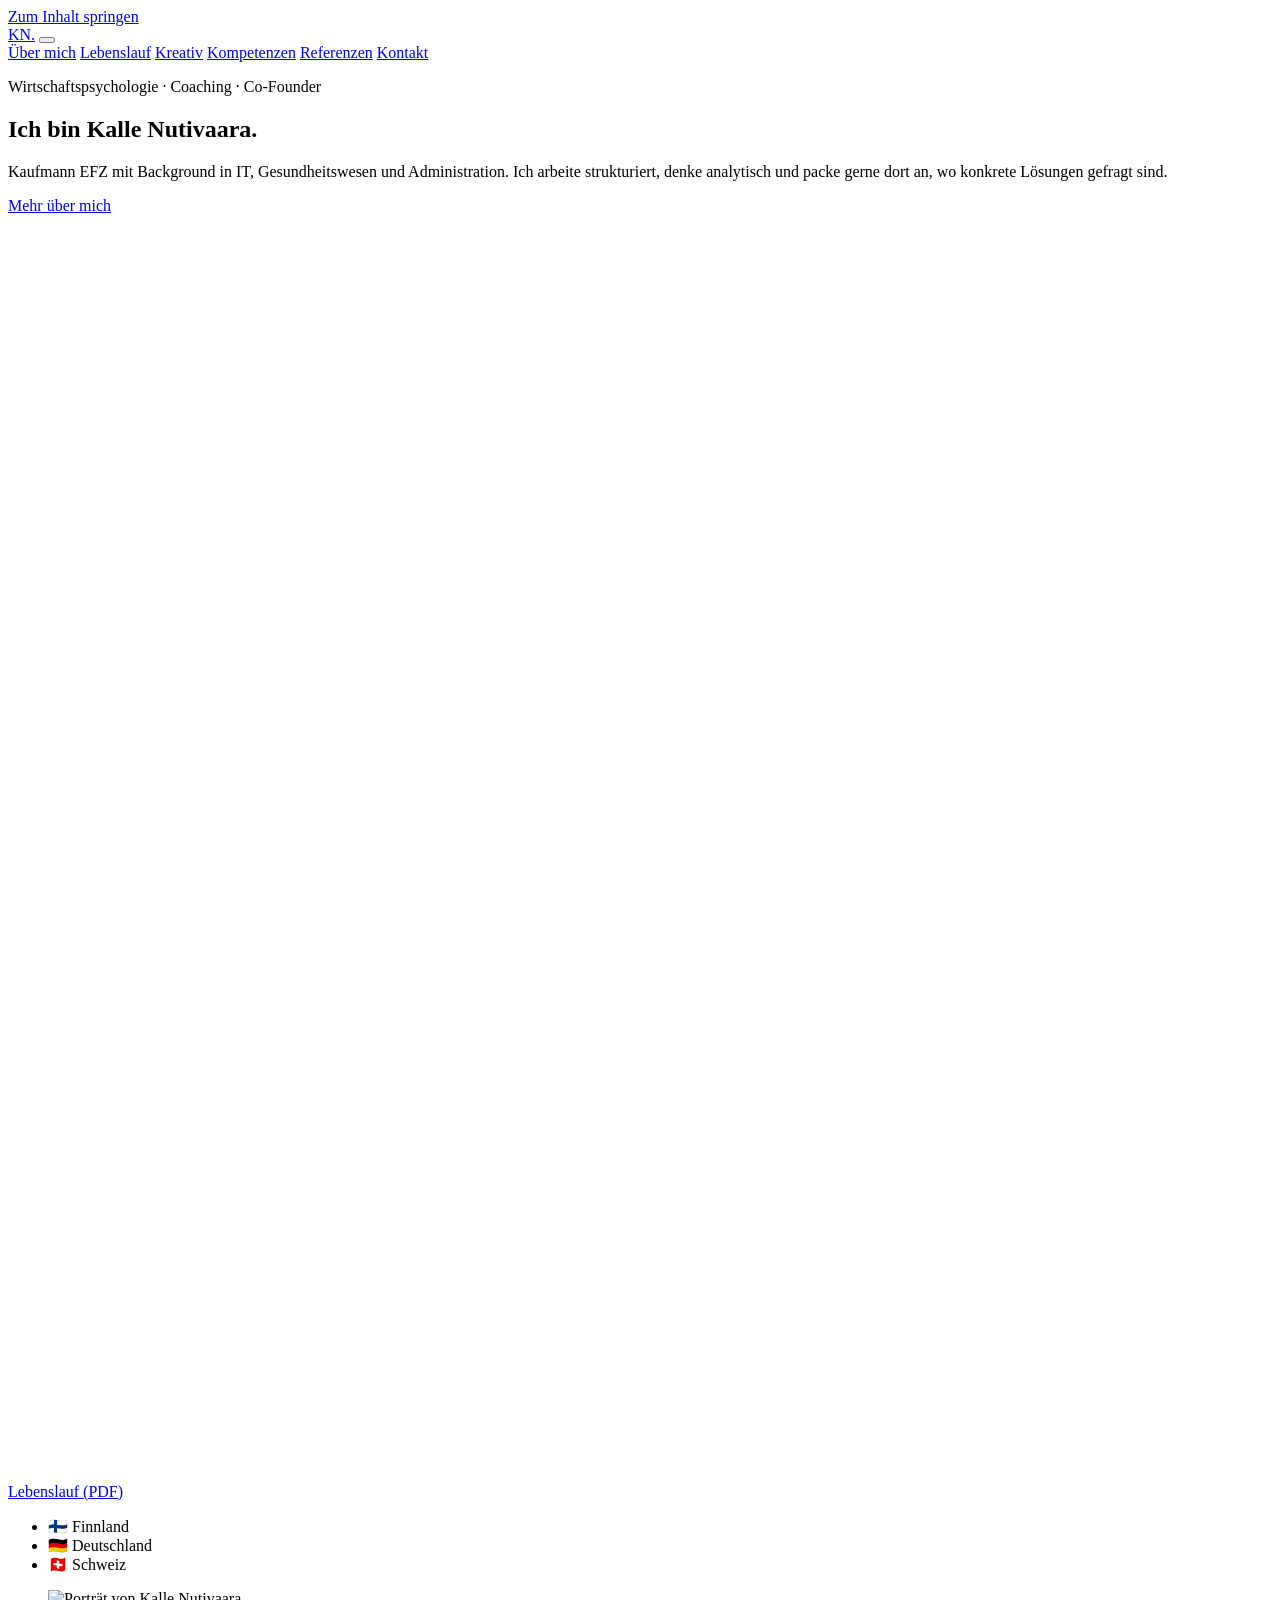
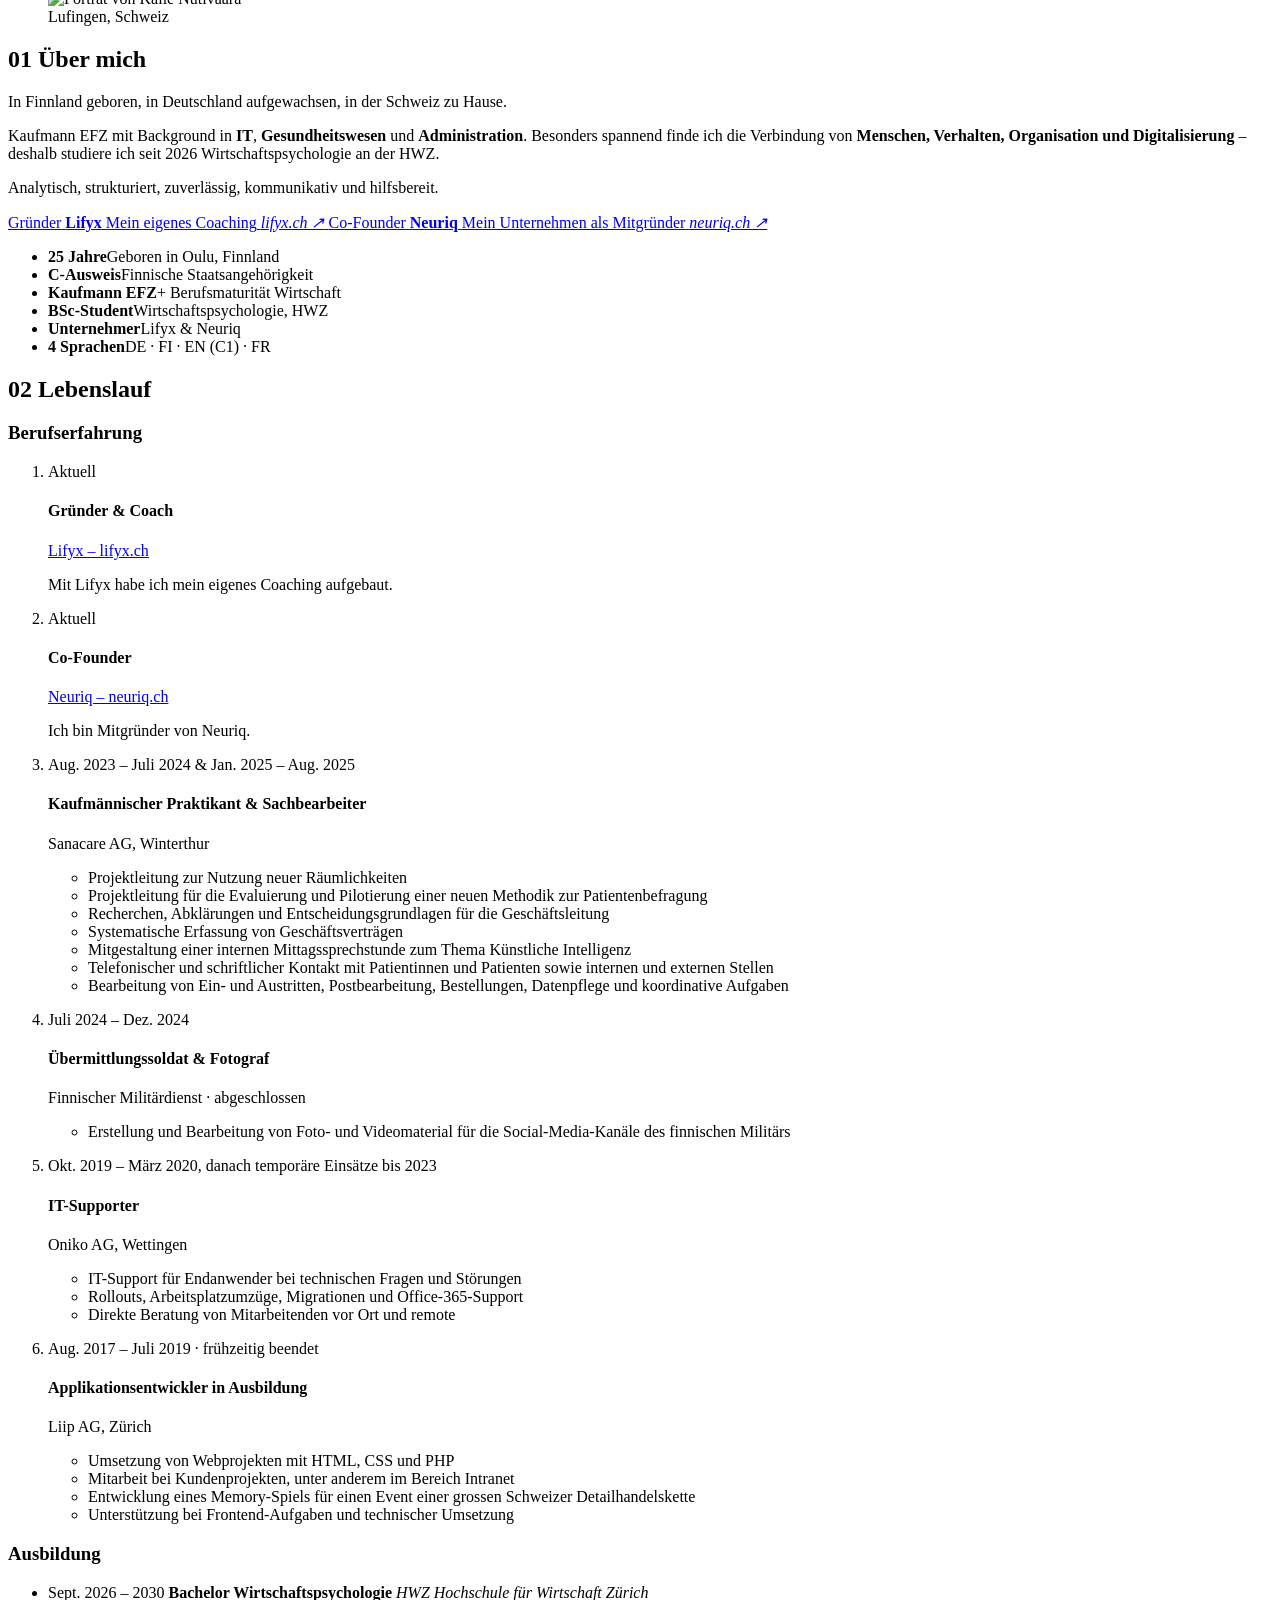
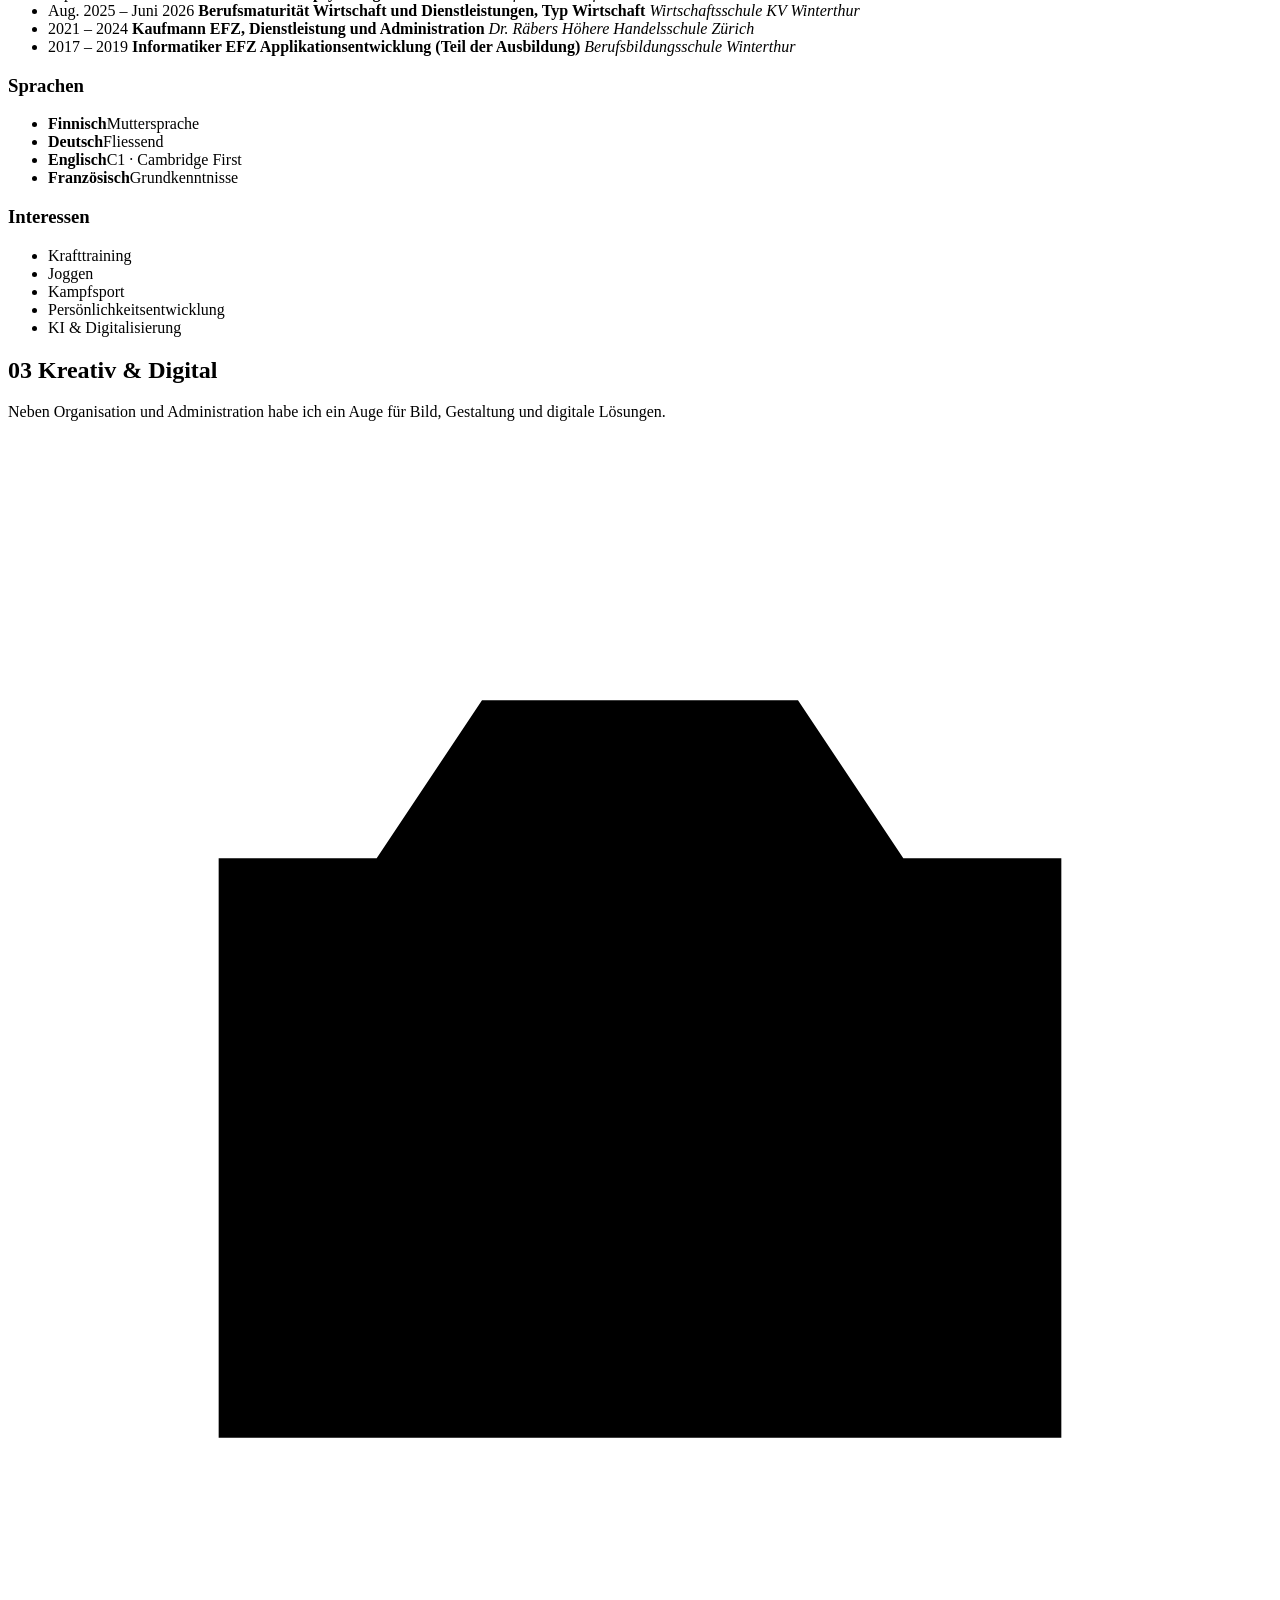
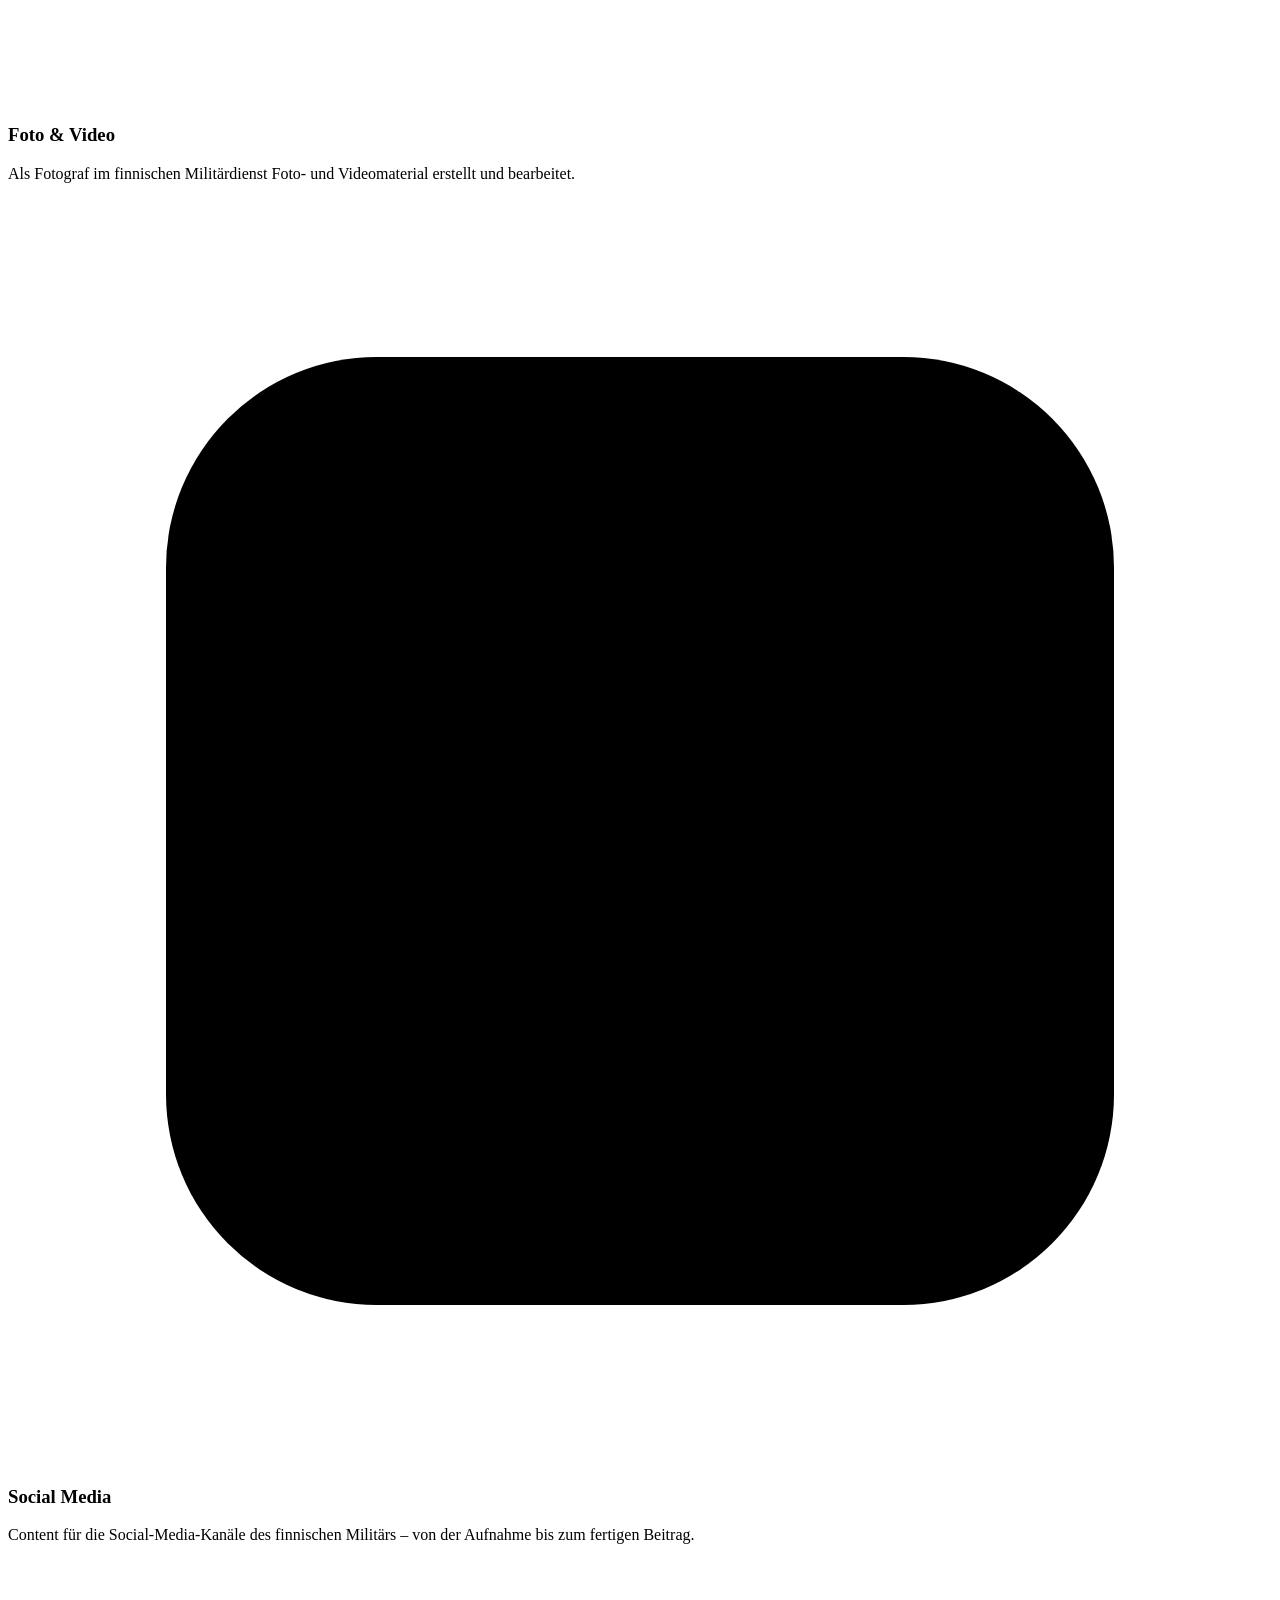
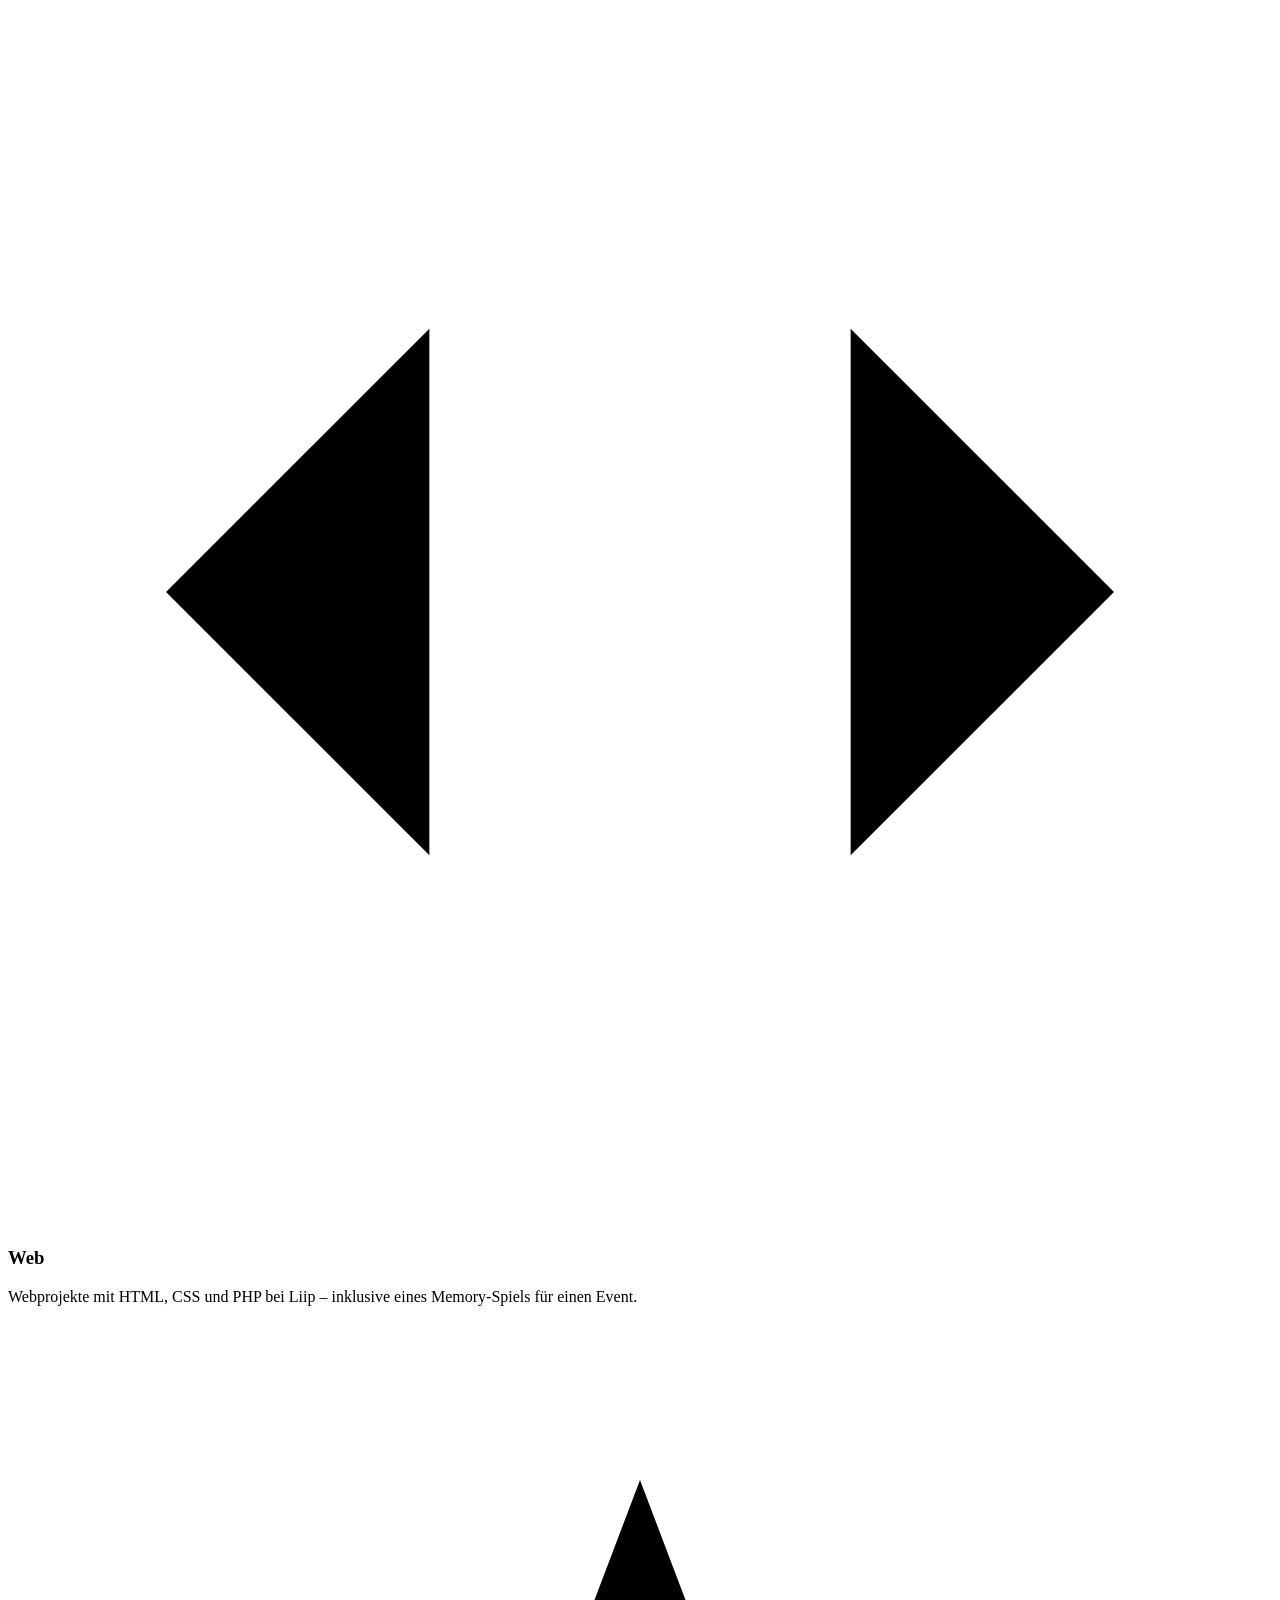
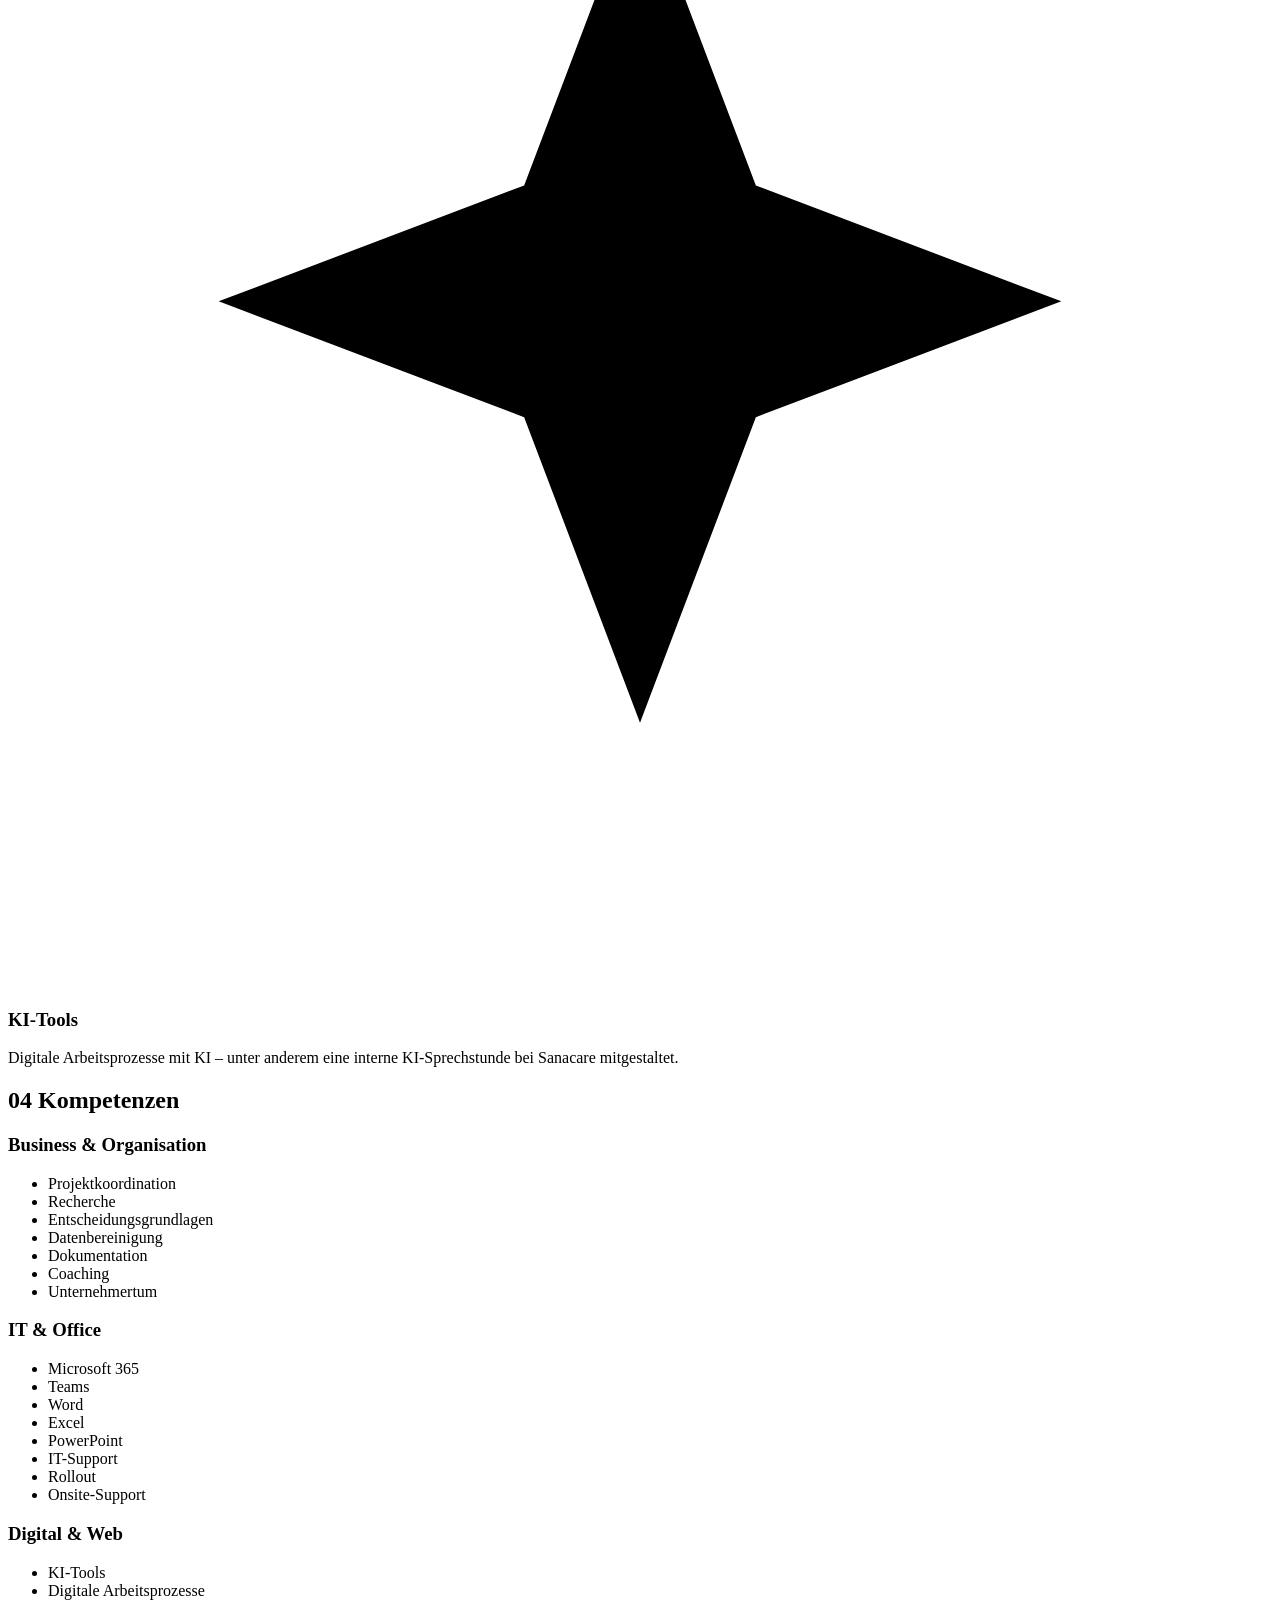
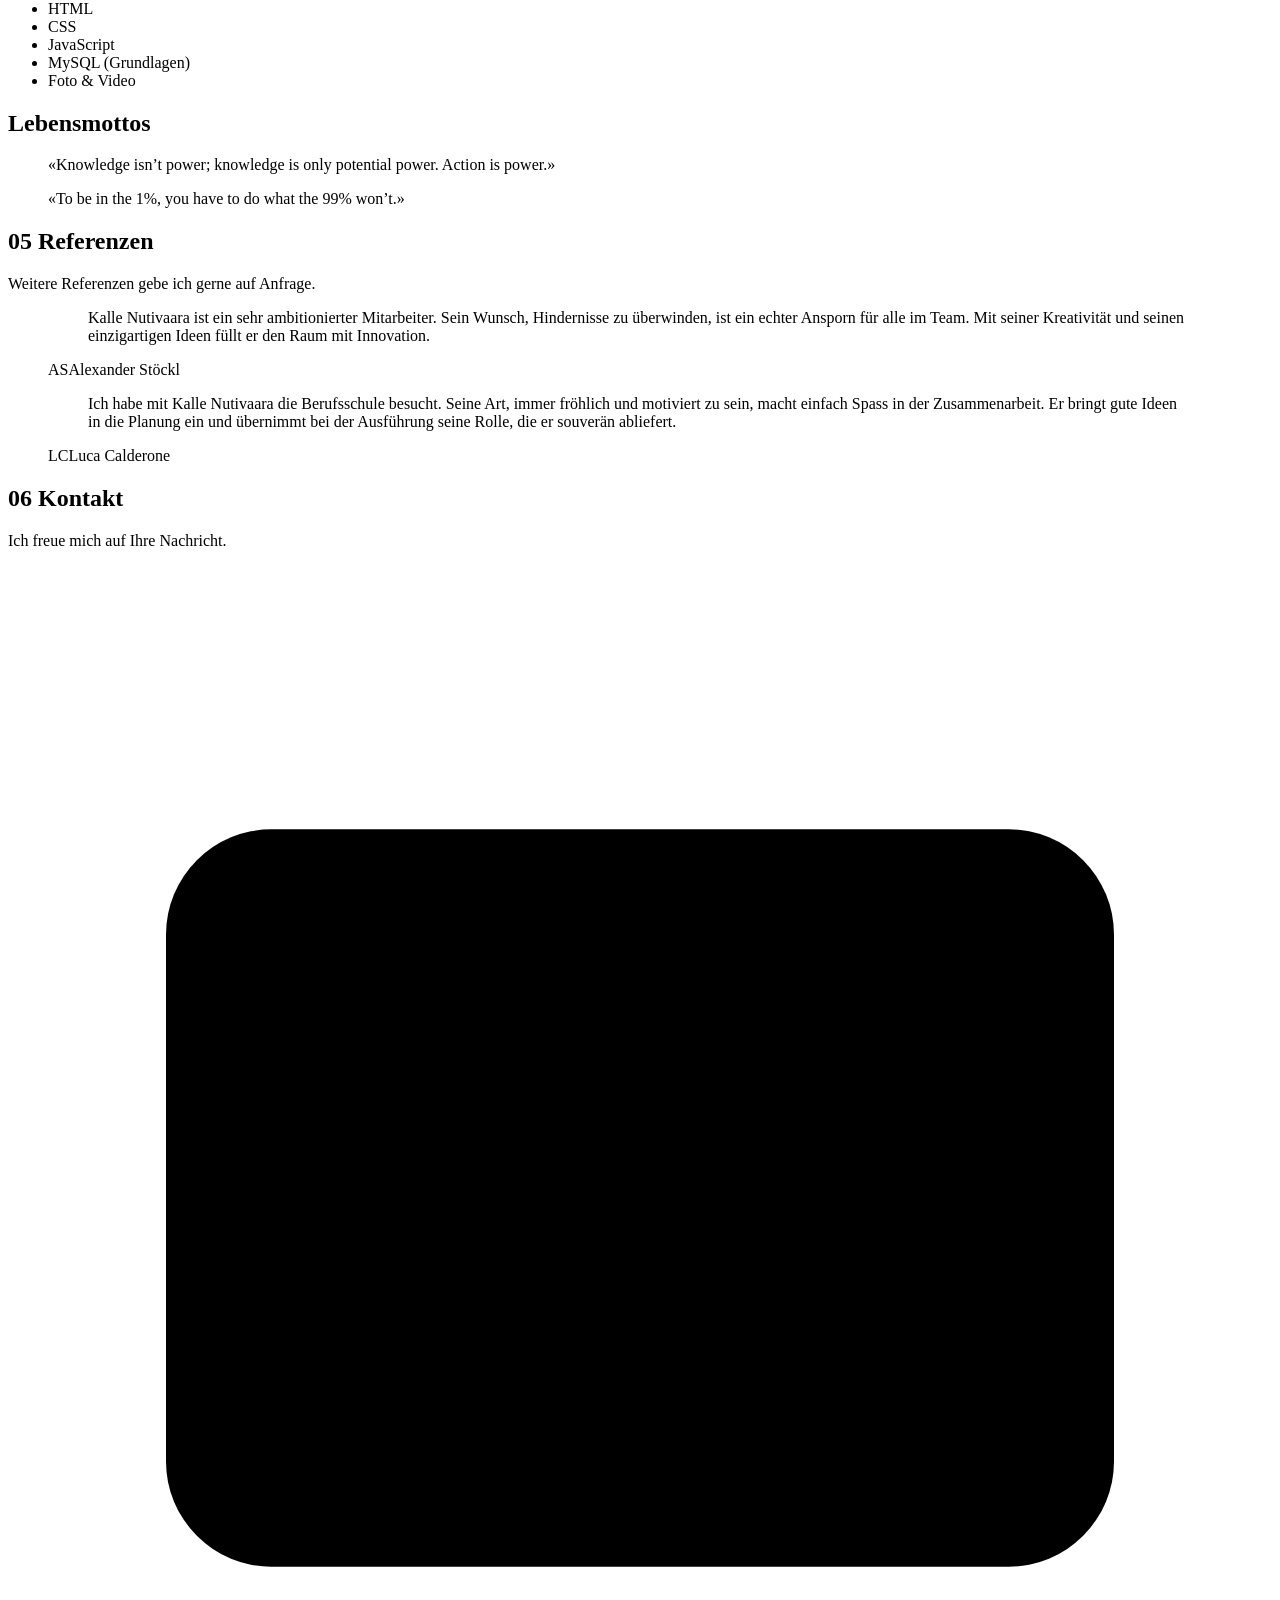
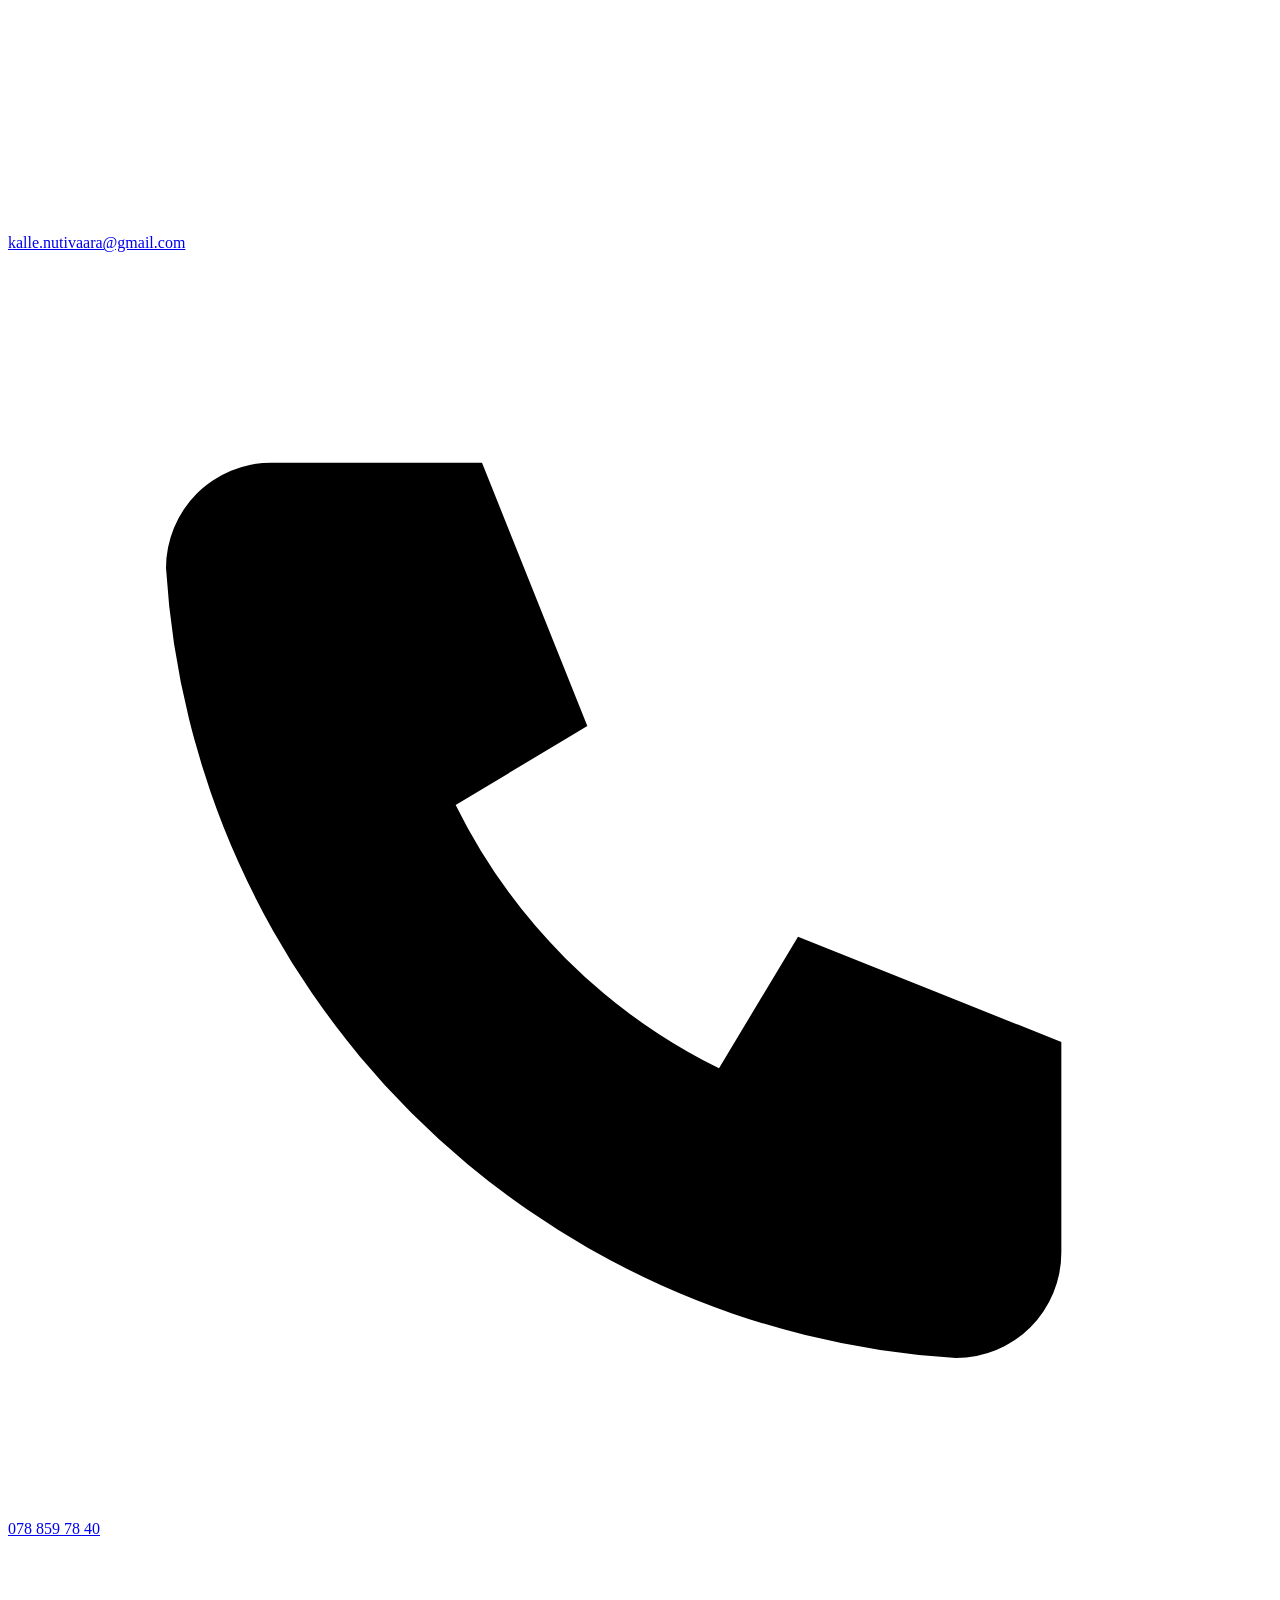
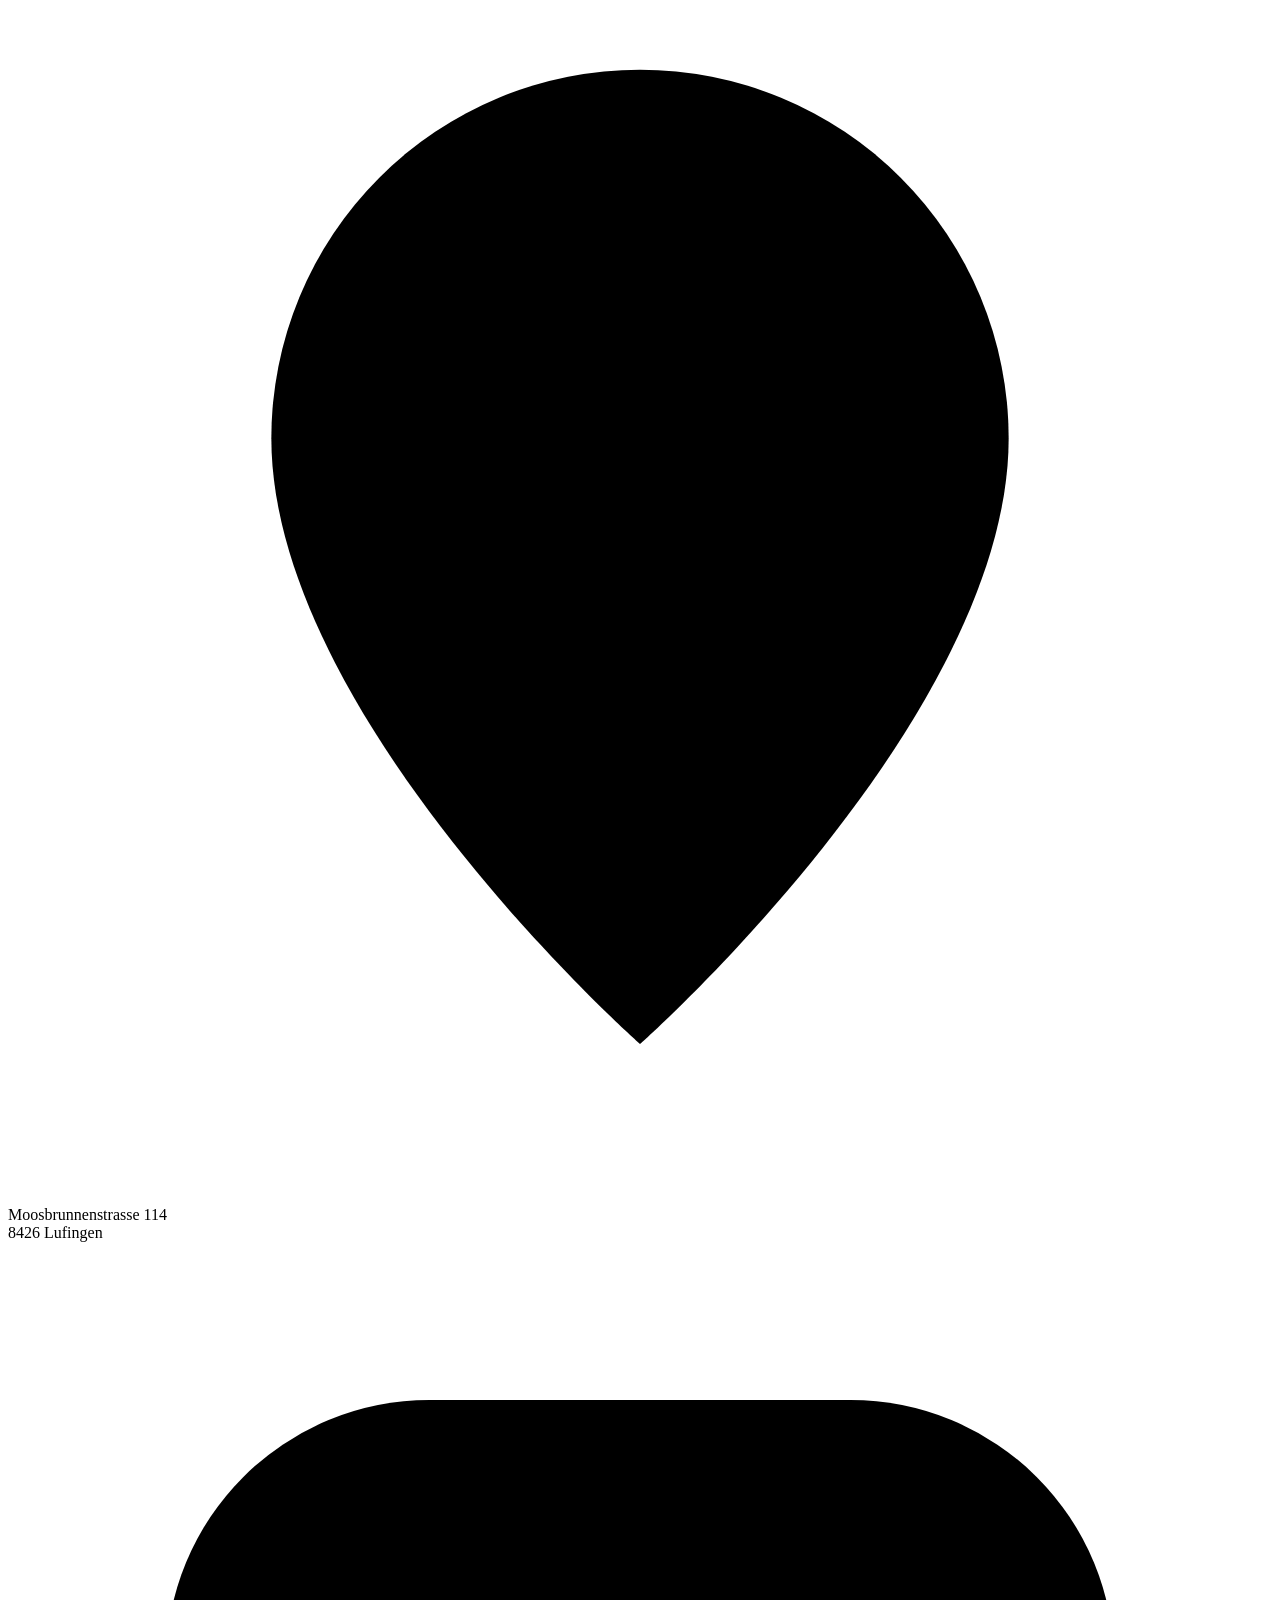
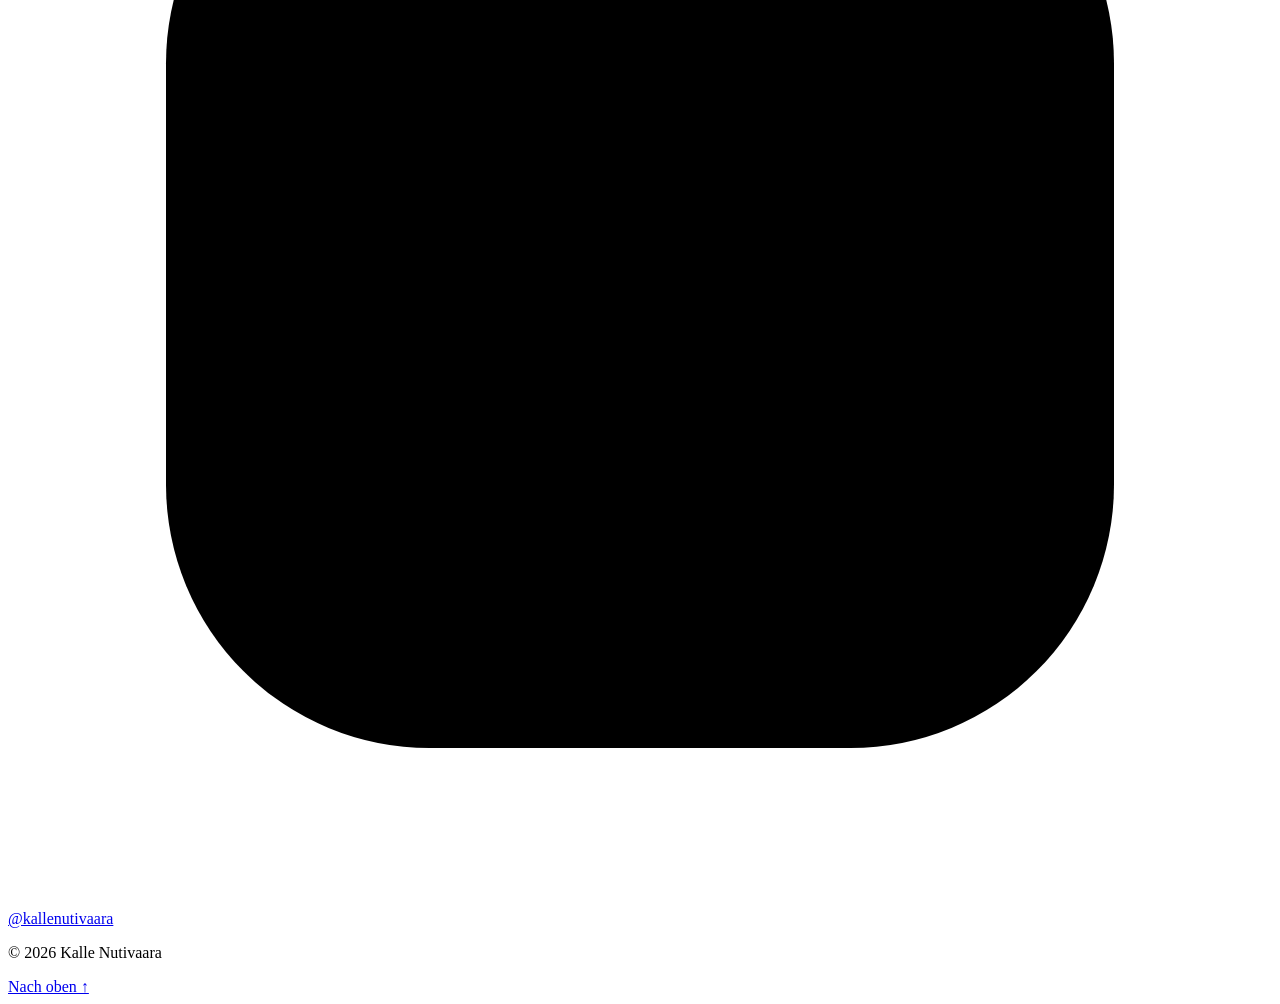
==== _source/index.html @ 9773d74b "Update content from current CV - Short profile, Sanacare/Oniko/Liip/military entries with dates and " ====
<!DOCTYPE html>
<html lang="de-CH">
<head>
  <meta charset="utf-8">
  <meta name="viewport" content="width=device-width, initial-scale=1">
  <title>Kalle Nutivaara – Lebenslauf</title>
  <meta name="description" content="Kalle Nutivaara – Kaufmann EFZ mit Background in IT, Gesundheitswesen und Administration. Student Wirtschaftspsychologie (HWZ), Gründer von Lifyx Coaching, Co-Founder von Neuriq.">
  <meta name="author" content="Kalle Nutivaara">
  <meta name="robots" content="noindex, nofollow">
  <meta property="og:title" content="Kalle Nutivaara">
  <meta property="og:description" content="Wirtschaftspsychologie-Student, Coach bei Lifyx, Co-Founder von Neuriq – mein Online-Lebenslauf.">
  <meta property="og:image" content="images/kalle-og.jpg">
  <meta name="theme-color" content="#0e3b5c">
  <link rel="icon" href="favicon.png">
  <link rel="preconnect" href="https://fonts.googleapis.com">
  <link rel="preconnect" href="https://fonts.gstatic.com" crossorigin>
  <link href="https://fonts.googleapis.com/css2?family=Manrope:wght@400;500;600;700;800&display=swap" rel="stylesheet">
  <link rel="stylesheet" href="css/style.css">
</head>
<body>
  <a class="skip" href="#main">Zum Inhalt springen</a>

  <header class="nav" id="top">
    <div class="nav__inner">
      <a class="brand" href="#top" aria-label="Zum Seitenanfang">KN<span>.</span></a>
      <button class="nav__toggle" aria-expanded="false" aria-controls="menu" aria-label="Menü öffnen">
        <span></span><span></span>
      </button>
      <nav id="menu" class="nav__menu" aria-label="Hauptnavigation">
        <a href="#about">Über mich</a>
        <a href="#resume">Lebenslauf</a>
        <a href="#creative">Kreativ</a>
        <a href="#skills">Kompetenzen</a>
        <a href="#references">Referenzen</a>
        <a class="nav__cta" href="#contact">Kontakt</a>
      </nav>
    </div>
  </header>

  <main id="main">
    <!-- Hero -->
    <section class="hero">
      <div class="container hero__grid">
        <div class="hero__text reveal">
          <p class="eyebrow">Wirtschaftspsychologie · Coaching · Co-Founder</p>
          <h1>Ich bin <span class="accent">Kalle Nutivaara.</span></h1>
          <p class="lead">Kaufmann EFZ mit Background in IT, Gesundheitswesen und Administration. Ich arbeite strukturiert, denke analytisch und packe gerne dort an, wo konkrete Lösungen gefragt sind.</p>
          <div class="hero__actions">
            <a class="btn btn--primary" href="#about">Mehr über mich</a>
            <a class="btn btn--ghost" href="#" data-cv>
              <svg aria-hidden="true" viewBox="0 0 24 24"><path d="M12 3v12m0 0-5-5m5 5 5-5M5 21h14"/></svg>
              Lebenslauf (PDF)
            </a>
          </div>
          <ul class="flags" aria-label="Herkunft">
            <li><span>🇫🇮</span> Finnland</li>
            <li><span>🇩🇪</span> Deutschland</li>
            <li><span>🇨🇭</span> Schweiz</li>
          </ul>
        </div>
        <figure class="hero__photo reveal">
          <img src="images/kalle.webp" width="640" height="800" alt="Porträt von Kalle Nutivaara">
          <figcaption>Lufingen, Schweiz</figcaption>
        </figure>
      </div>
    </section>

    <!-- About -->
    <section class="section" id="about">
      <div class="container about">
        <div class="reveal">
          <h2 class="section__title"><span>01</span> Über mich</h2>
          <p class="about__quote">In Finnland geboren, in Deutschland aufgewachsen, in der Schweiz zu Hause.</p>
          <p>Kaufmann EFZ mit Background in <strong>IT</strong>, <strong>Gesundheitswesen</strong> und <strong>Administration</strong>. Besonders spannend finde ich die Verbindung von <strong>Menschen, Verhalten, Organisation und Digitalisierung</strong> – deshalb studiere ich seit 2026 Wirtschaftspsychologie an der HWZ.</p>
          <p>Analytisch, strukturiert, zuverlässig, kommunikativ und hilfsbereit.</p>
          <div class="ventures">
            <a class="venture" href="https://lifyx.ch" target="_blank" rel="noopener">
              <span class="venture__role">Gründer</span>
              <strong>Lifyx</strong>
              <span>Mein eigenes Coaching</span>
              <em>lifyx.ch ↗</em>
            </a>
            <a class="venture" href="https://neuriq.ch" target="_blank" rel="noopener">
              <span class="venture__role">Co-Founder</span>
              <strong>Neuriq</strong>
              <span>Mein Unternehmen als Mitgründer</span>
              <em>neuriq.ch ↗</em>
            </a>
          </div>
        </div>
        <ul class="facts reveal">
          <li><strong><span data-age>25</span> Jahre</strong><span>Geboren in Oulu, Finnland</span></li>
          <li><strong>C-Ausweis</strong><span>Finnische Staatsangehörigkeit</span></li>
          <li><strong>Kaufmann EFZ</strong><span>+ Berufsmaturität Wirtschaft</span></li>
          <li><strong>BSc-Student</strong><span>Wirtschaftspsychologie, HWZ</span></li>
          <li><strong>Unternehmer</strong><span>Lifyx &amp; Neuriq</span></li>
          <li><strong>4 Sprachen</strong><span>DE · FI · EN (C1) · FR</span></li>
        </ul>
      </div>
    </section>

    <!-- Resume -->
    <section class="section section--alt" id="resume">
      <div class="container">
        <h2 class="section__title reveal"><span>02</span> Lebenslauf</h2>

        <div class="resume">
          <div>
            <h3 class="sub">Berufserfahrung</h3>
            <ol class="timeline">
              <li class="reveal">
                <span class="tag tag--now">Aktuell</span>
                <h4>Gründer &amp; Coach</h4>
                <p class="meta"><a href="https://lifyx.ch" target="_blank" rel="noopener">Lifyx – lifyx.ch</a></p>
                <p>Mit Lifyx habe ich mein eigenes Coaching aufgebaut.</p>
              </li>
              <li class="reveal">
                <span class="tag tag--now">Aktuell</span>
                <h4>Co-Founder</h4>
                <p class="meta"><a href="https://neuriq.ch" target="_blank" rel="noopener">Neuriq – neuriq.ch</a></p>
                <p>Ich bin Mitgründer von Neuriq.</p>
              </li>
              <li class="reveal">
                <p class="date">Aug. 2023 – Juli 2024 &amp; Jan. 2025 – Aug. 2025</p>
                <h4>Kaufmännischer Praktikant &amp; Sachbearbeiter</h4>
                <p class="meta">Sanacare AG, Winterthur</p>
                <ul class="bullets">
                  <li>Projektleitung zur Nutzung neuer Räumlichkeiten</li>
                  <li>Projektleitung für die Evaluierung und Pilotierung einer neuen Methodik zur Patientenbefragung</li>
                  <li>Recherchen, Abklärungen und Entscheidungsgrundlagen für die Geschäftsleitung</li>
                  <li>Systematische Erfassung von Geschäftsverträgen</li>
                  <li>Mitgestaltung einer internen Mittagssprechstunde zum Thema Künstliche Intelligenz</li>
                  <li>Telefonischer und schriftlicher Kontakt mit Patientinnen und Patienten sowie internen und externen Stellen</li>
                  <li>Bearbeitung von Ein- und Austritten, Postbearbeitung, Bestellungen, Datenpflege und koordinative Aufgaben</li>
                </ul>
              </li>
              <li class="reveal">
                <p class="date">Juli 2024 – Dez. 2024</p>
                <h4>Übermittlungssoldat &amp; Fotograf</h4>
                <p class="meta">Finnischer Militärdienst · abgeschlossen</p>
                <ul class="bullets">
                  <li>Erstellung und Bearbeitung von Foto- und Videomaterial für die Social-Media-Kanäle des finnischen Militärs</li>
                </ul>
              </li>
              <li class="reveal">
                <p class="date">Okt. 2019 – März 2020, danach temporäre Einsätze bis 2023</p>
                <h4>IT-Supporter</h4>
                <p class="meta">Oniko AG, Wettingen</p>
                <ul class="bullets">
                  <li>IT-Support für Endanwender bei technischen Fragen und Störungen</li>
                  <li>Rollouts, Arbeitsplatzumzüge, Migrationen und Office-365-Support</li>
                  <li>Direkte Beratung von Mitarbeitenden vor Ort und remote</li>
                </ul>
              </li>
              <li class="reveal">
                <p class="date">Aug. 2017 – Juli 2019 · frühzeitig beendet</p>
                <h4>Applikationsentwickler in Ausbildung</h4>
                <p class="meta">Liip AG, Zürich</p>
                <ul class="bullets">
                  <li>Umsetzung von Webprojekten mit HTML, CSS und PHP</li>
                  <li>Mitarbeit bei Kundenprojekten, unter anderem im Bereich Intranet</li>
                  <li>Entwicklung eines Memory-Spiels für einen Event einer grossen Schweizer Detailhandelskette</li>
                  <li>Unterstützung bei Frontend-Aufgaben und technischer Umsetzung</li>
                </ul>
              </li>
            </ol>
          </div>

          <div>
            <h3 class="sub">Ausbildung</h3>
            <ul class="edu reveal">
              <li class="edu--now">
                <span>Sept. 2026 – 2030</span>
                <strong>Bachelor Wirtschaftspsychologie</strong>
                <em>HWZ Hochschule für Wirtschaft Zürich</em>
              </li>
              <li>
                <span>Aug. 2025 – Juni 2026</span>
                <strong>Berufsmaturität Wirtschaft und Dienstleistungen, Typ Wirtschaft</strong>
                <em>Wirtschaftsschule KV Winterthur</em>
              </li>
              <li>
                <span>2021 – 2024</span>
                <strong>Kaufmann EFZ, Dienstleistung und Administration</strong>
                <em>Dr. Räbers Höhere Handelsschule Zürich</em>
              </li>
              <li>
                <span>2017 – 2019</span>
                <strong>Informatiker EFZ Applikationsentwicklung (Teil der Ausbildung)</strong>
                <em>Berufsbildungsschule Winterthur</em>
              </li>
            </ul>

            <h3 class="sub">Sprachen</h3>
            <ul class="langs reveal">
              <li><strong>Finnisch</strong><span>Muttersprache</span><i style="--lvl:100%"></i></li>
              <li><strong>Deutsch</strong><span>Fliessend</span><i style="--lvl:100%"></i></li>
              <li><strong>Englisch</strong><span>C1 · Cambridge First</span><i style="--lvl:85%"></i></li>
              <li><strong>Französisch</strong><span>Grundkenntnisse</span><i style="--lvl:35%"></i></li>
            </ul>

            <h3 class="sub">Interessen</h3>
            <ul class="chips reveal">
              <li>Krafttraining</li><li>Joggen</li><li>Kampfsport</li><li>Persönlichkeitsentwicklung</li><li>KI &amp; Digitalisierung</li>
            </ul>
          </div>
        </div>
      </div>
    </section>

    <!-- Creative / Digital -->
    <section class="section section--dark" id="creative">
      <div class="container">
        <h2 class="section__title reveal"><span>03</span> Kreativ &amp; Digital</h2>
        <p class="section__intro reveal">Neben Organisation und Administration habe ich ein Auge für Bild, Gestaltung und digitale Lösungen.</p>
        <div class="creative">
          <article class="tile reveal">
            <svg aria-hidden="true" viewBox="0 0 24 24"><path d="M4 8h3l2-3h6l2 3h3v11H4z"/><circle cx="12" cy="13" r="3.5"/></svg>
            <h3>Foto &amp; Video</h3>
            <p>Als Fotograf im finnischen Militärdienst Foto- und Videomaterial erstellt und bearbeitet.</p>
          </article>
          <article class="tile reveal">
            <svg aria-hidden="true" viewBox="0 0 24 24"><rect x="3" y="3" width="18" height="18" rx="4"/><circle cx="12" cy="12" r="4"/><circle cx="17.5" cy="6.5" r="1"/></svg>
            <h3>Social Media</h3>
            <p>Content für die Social-Media-Kanäle des finnischen Militärs – von der Aufnahme bis zum fertigen Beitrag.</p>
          </article>
          <article class="tile reveal">
            <svg aria-hidden="true" viewBox="0 0 24 24"><path d="m8 7-5 5 5 5M16 7l5 5-5 5M13.5 4l-3 16"/></svg>
            <h3>Web</h3>
            <p>Webprojekte mit HTML, CSS und PHP bei Liip – inklusive eines Memory-Spiels für einen Event.</p>
          </article>
          <article class="tile reveal">
            <svg aria-hidden="true" viewBox="0 0 24 24"><path d="M12 3l2.2 5.8L20 11l-5.8 2.2L12 19l-2.2-5.8L4 11l5.8-2.2z"/></svg>
            <h3>KI-Tools</h3>
            <p>Digitale Arbeitsprozesse mit KI – unter anderem eine interne KI-Sprechstunde bei Sanacare mitgestaltet.</p>
          </article>
        </div>
      </div>
    </section>

    <!-- Skills -->
    <section class="section" id="skills">
      <div class="container">
        <h2 class="section__title reveal"><span>04</span> Kompetenzen</h2>
        <div class="skillgroups">
          <div class="reveal">
            <h3 class="sub">Business &amp; Organisation</h3>
            <ul class="chips"><li>Projektkoordination</li><li>Recherche</li><li>Entscheidungsgrundlagen</li><li>Datenbereinigung</li><li>Dokumentation</li><li>Coaching</li><li>Unternehmertum</li></ul>
          </div>
          <div class="reveal">
            <h3 class="sub">IT &amp; Office</h3>
            <ul class="chips"><li>Microsoft 365</li><li>Teams</li><li>Word</li><li>Excel</li><li>PowerPoint</li><li>IT-Support</li><li>Rollout</li><li>Onsite-Support</li></ul>
          </div>
          <div class="reveal">
            <h3 class="sub">Digital &amp; Web</h3>
            <ul class="chips"><li>KI-Tools</li><li>Digitale Arbeitsprozesse</li><li>HTML</li><li>CSS</li><li>JavaScript</li><li>MySQL (Grundlagen)</li><li>Foto &amp; Video</li></ul>
          </div>
        </div>
      </div>
    </section>

    <!-- Mottos -->
    <section class="mottos">
      <div class="container">
        <h2 class="visually-hidden">Lebensmottos</h2>
        <blockquote class="reveal">«Knowledge isn’t power; knowledge is only potential power. Action is power.»</blockquote>
        <blockquote class="reveal">«To be in the 1%, you have to do what the 99% won’t.»</blockquote>
      </div>
    </section>

    <!-- References -->
    <section class="section section--alt" id="references">
      <div class="container">
        <h2 class="section__title reveal"><span>05</span> Referenzen</h2>
        <p class="section__intro reveal">Weitere Referenzen gebe ich gerne auf Anfrage.</p>
        <div class="refs">
          <figure class="ref reveal">
            <blockquote>Kalle Nutivaara ist ein sehr ambitionierter Mitarbeiter. Sein Wunsch, Hindernisse zu überwinden, ist ein echter Ansporn für alle im Team. Mit seiner Kreativität und seinen einzigartigen Ideen füllt er den Raum mit Innovation.</blockquote>
            <figcaption><span class="avatar">AS</span>Alexander Stöckl</figcaption>
          </figure>
          <figure class="ref reveal">
            <blockquote>Ich habe mit Kalle Nutivaara die Berufsschule besucht. Seine Art, immer fröhlich und motiviert zu sein, macht einfach Spass in der Zusammenarbeit. Er bringt gute Ideen in die Planung ein und übernimmt bei der Ausführung seine Rolle, die er souverän abliefert.</blockquote>
            <figcaption><span class="avatar">LC</span>Luca Calderone</figcaption>
          </figure>
        </div>
      </div>
    </section>

    <!-- Contact -->
    <section class="section contact" id="contact">
      <div class="container contact__inner reveal">
        <h2 class="section__title"><span>06</span> Kontakt</h2>
        <p class="lead">Ich freue mich auf Ihre Nachricht.</p>
        <div class="contact__grid">
          <a class="contact__item" href="mailto:kalle.nutivaara@gmail.com">
            <svg aria-hidden="true" viewBox="0 0 24 24"><rect x="3" y="5" width="18" height="14" rx="2"/><path d="m3 7 9 6 9-6"/></svg>
            <span>kalle.nutivaara@gmail.com</span>
          </a>
          <a class="contact__item" href="tel:+41788597840">
            <svg aria-hidden="true" viewBox="0 0 24 24"><path d="M5 4h4l2 5-2.5 1.5a11 11 0 0 0 5 5L15 13l5 2v4a2 2 0 0 1-2 2A16 16 0 0 1 3 6a2 2 0 0 1 2-2"/></svg>
            <span>078 859 78 40</span>
          </a>
          <div class="contact__item">
            <svg aria-hidden="true" viewBox="0 0 24 24"><path d="M12 21s-7-6.2-7-11.5a7 7 0 0 1 14 0C19 14.8 12 21 12 21z"/><circle cx="12" cy="9.5" r="2.5"/></svg>
            <span>Moosbrunnenstrasse 114<br>8426 Lufingen</span>
          </div>
          <a class="contact__item" href="https://www.instagram.com/kallenutivaara/" target="_blank" rel="noopener">
            <svg aria-hidden="true" viewBox="0 0 24 24"><rect x="3" y="3" width="18" height="18" rx="5"/><circle cx="12" cy="12" r="4"/><circle cx="17.5" cy="6.5" r="1"/></svg>
            <span>@kallenutivaara</span>
          </a>
        </div>
      </div>
    </section>
  </main>

  <footer class="footer">
    <div class="container footer__inner">
      <p>© <span id="year">2026</span> Kalle Nutivaara</p>
      <a href="#top">Nach oben ↑</a>
    </div>
  </footer>

  <script src="js/main.js"></script>
</body>
</html>
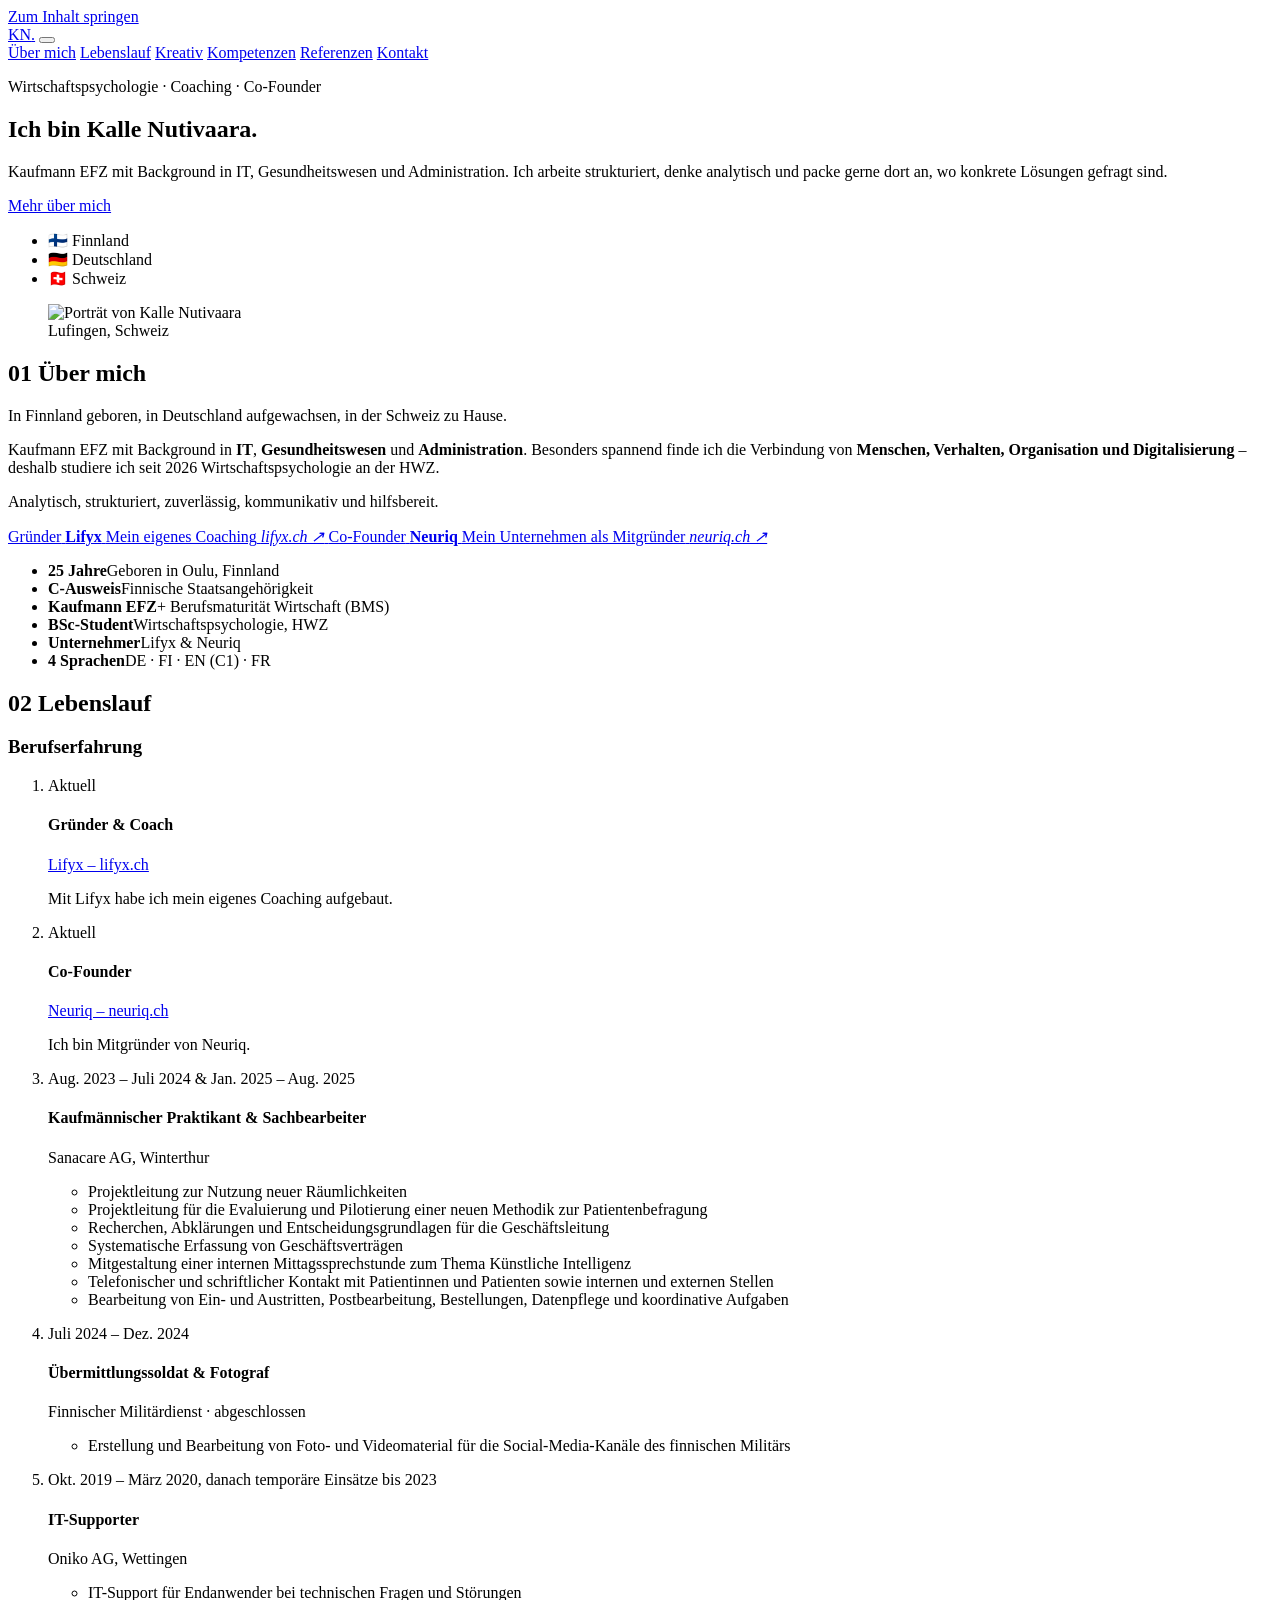
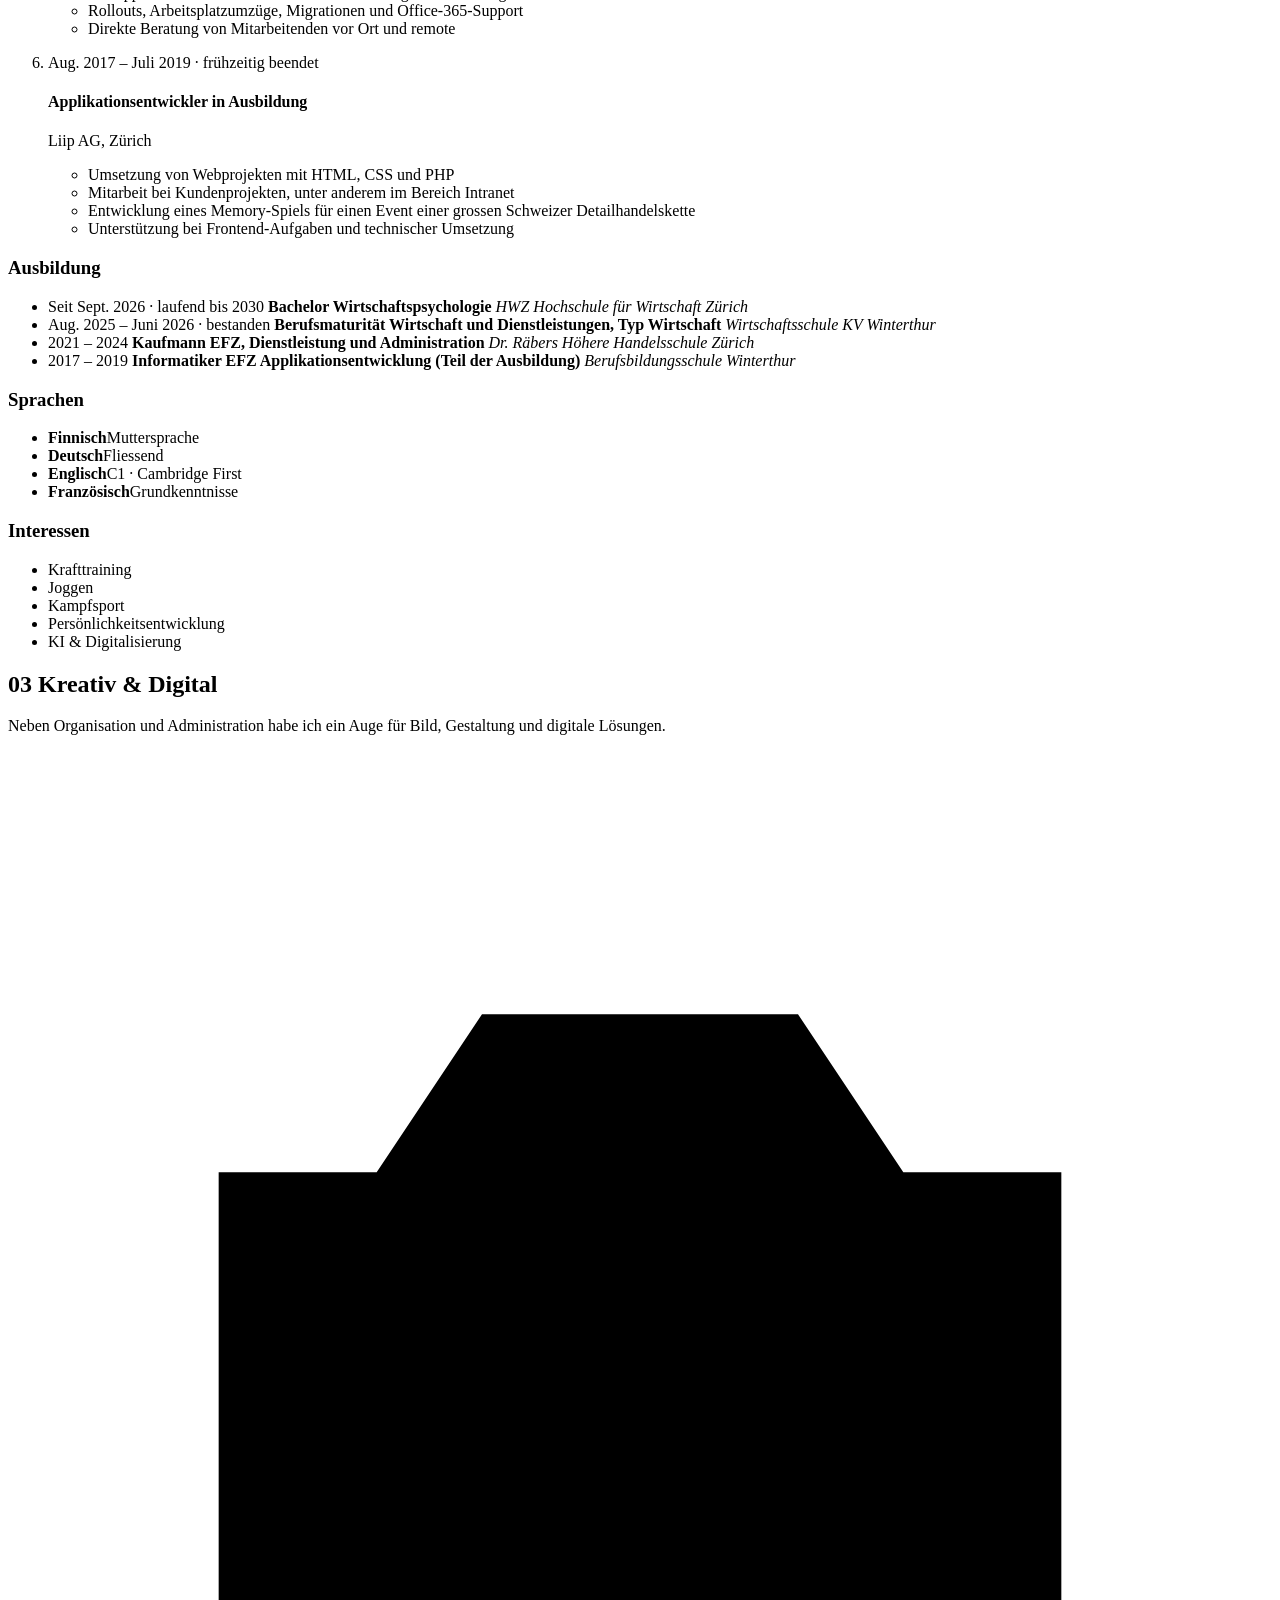
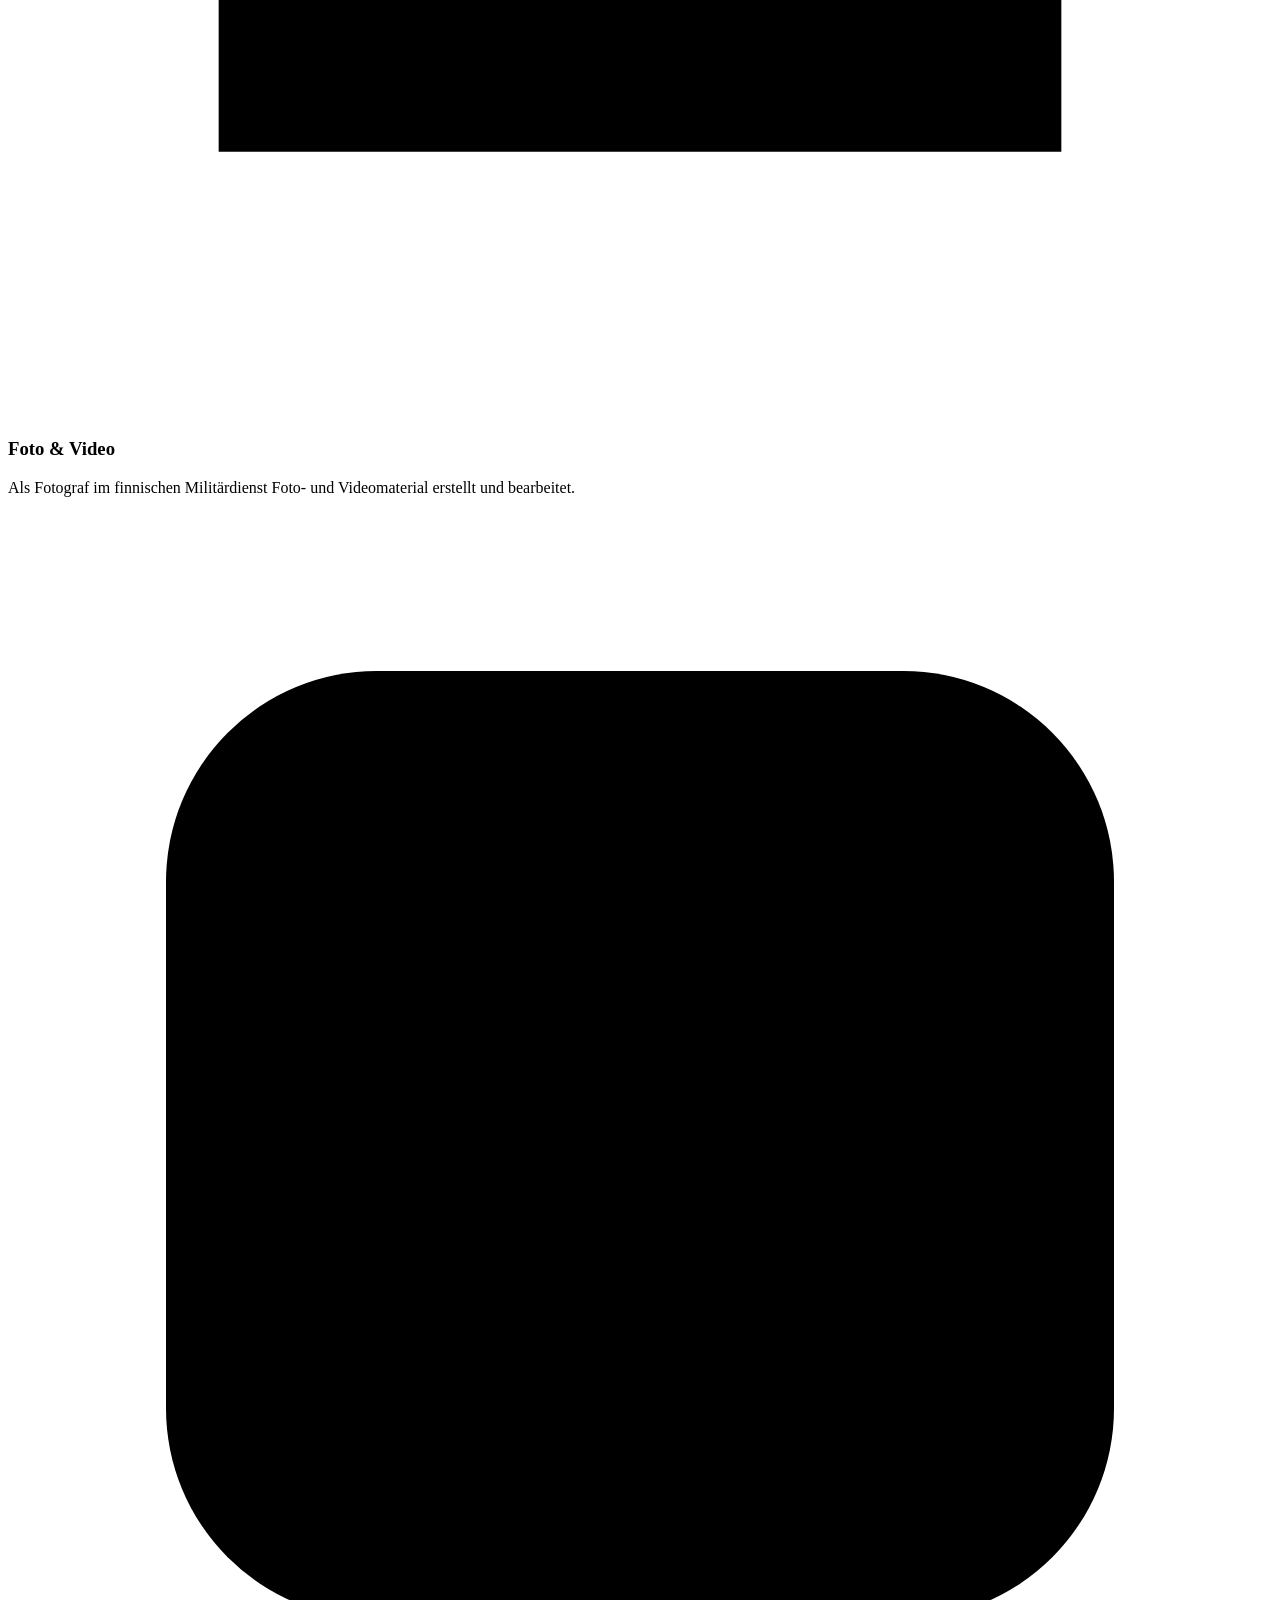
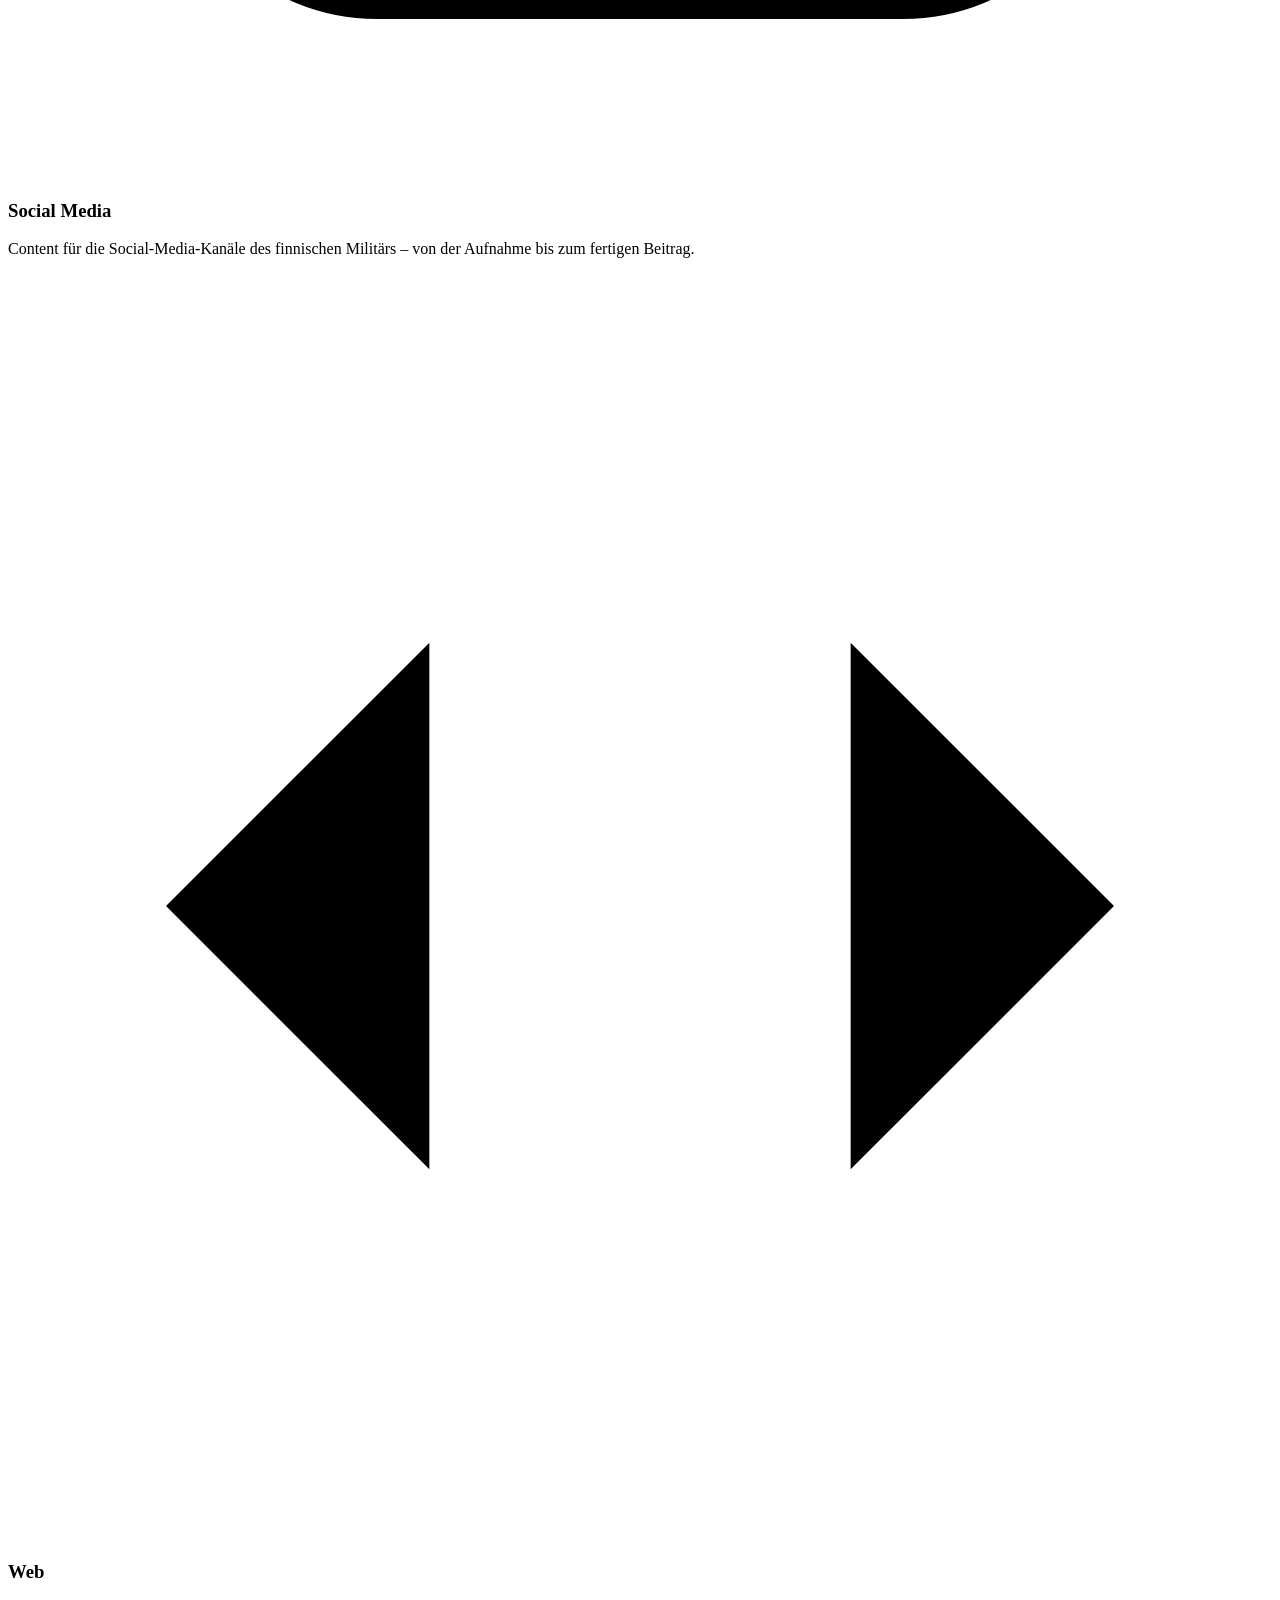
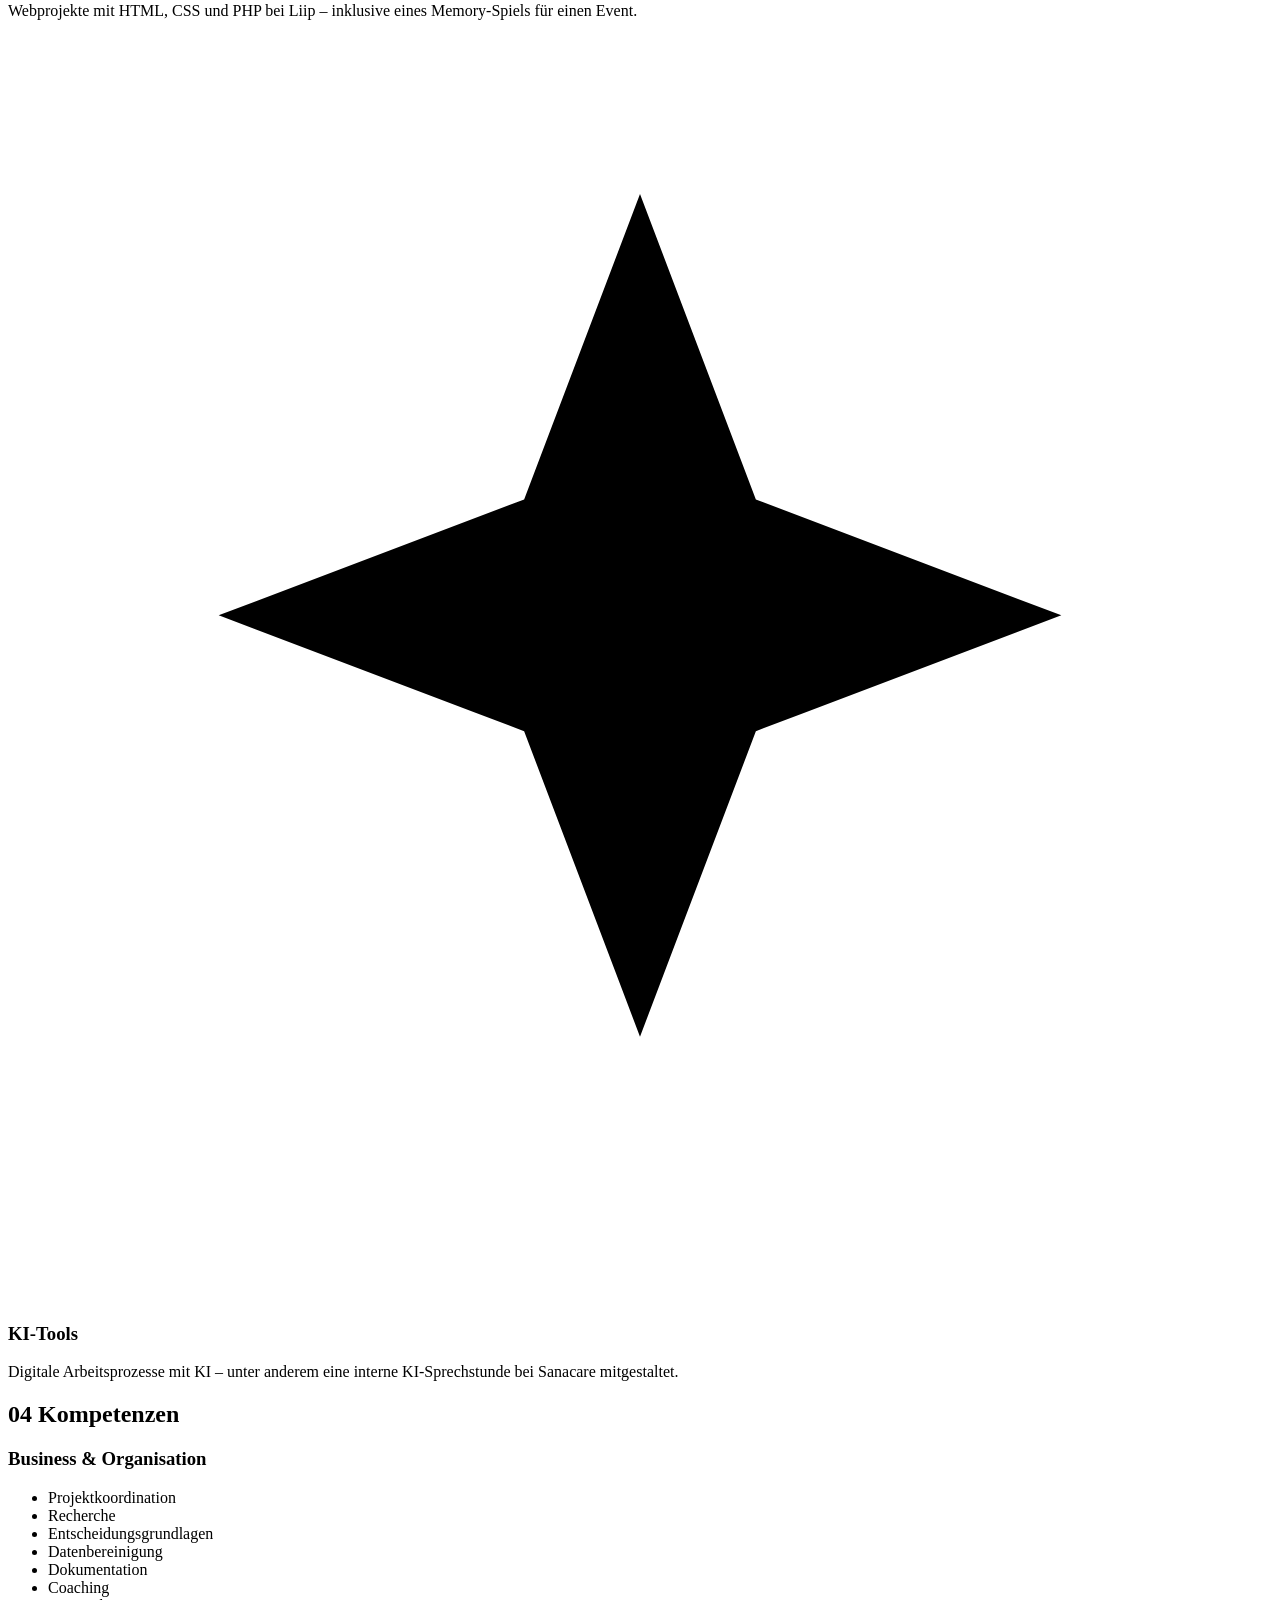
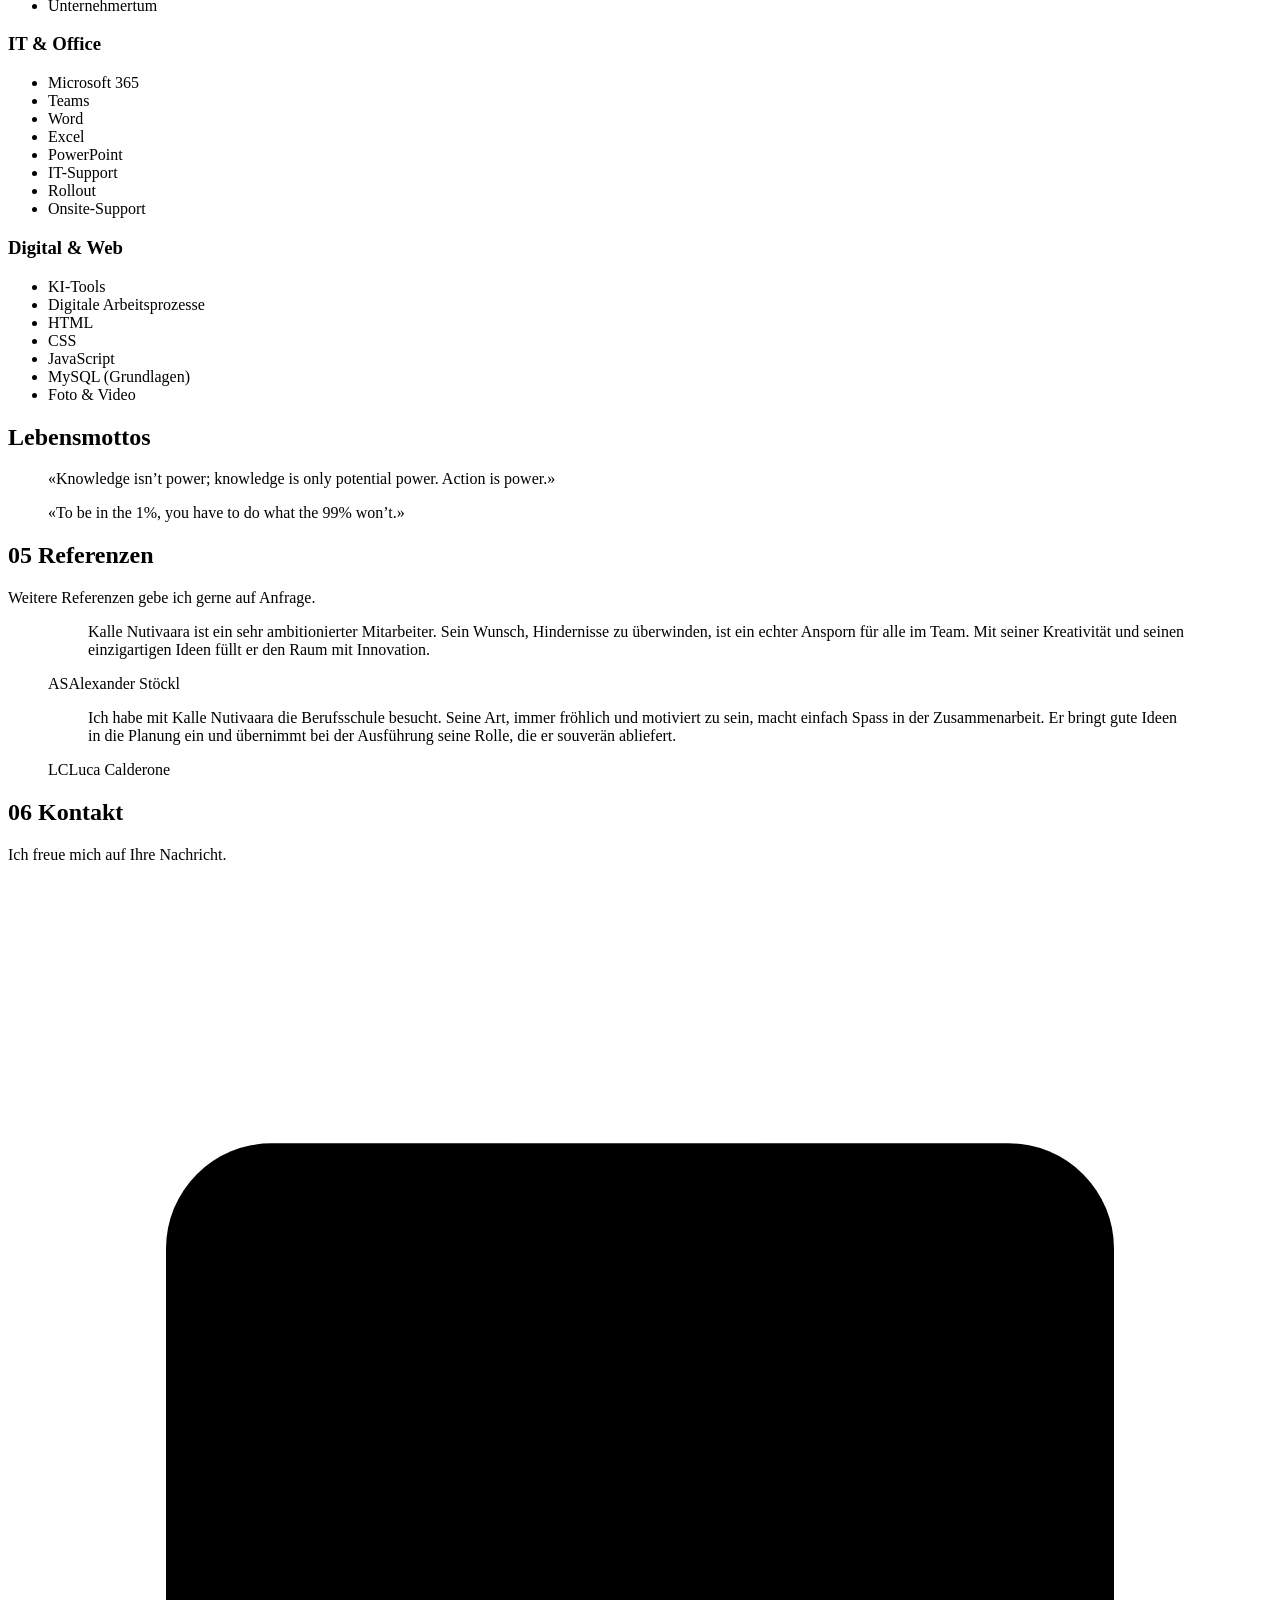
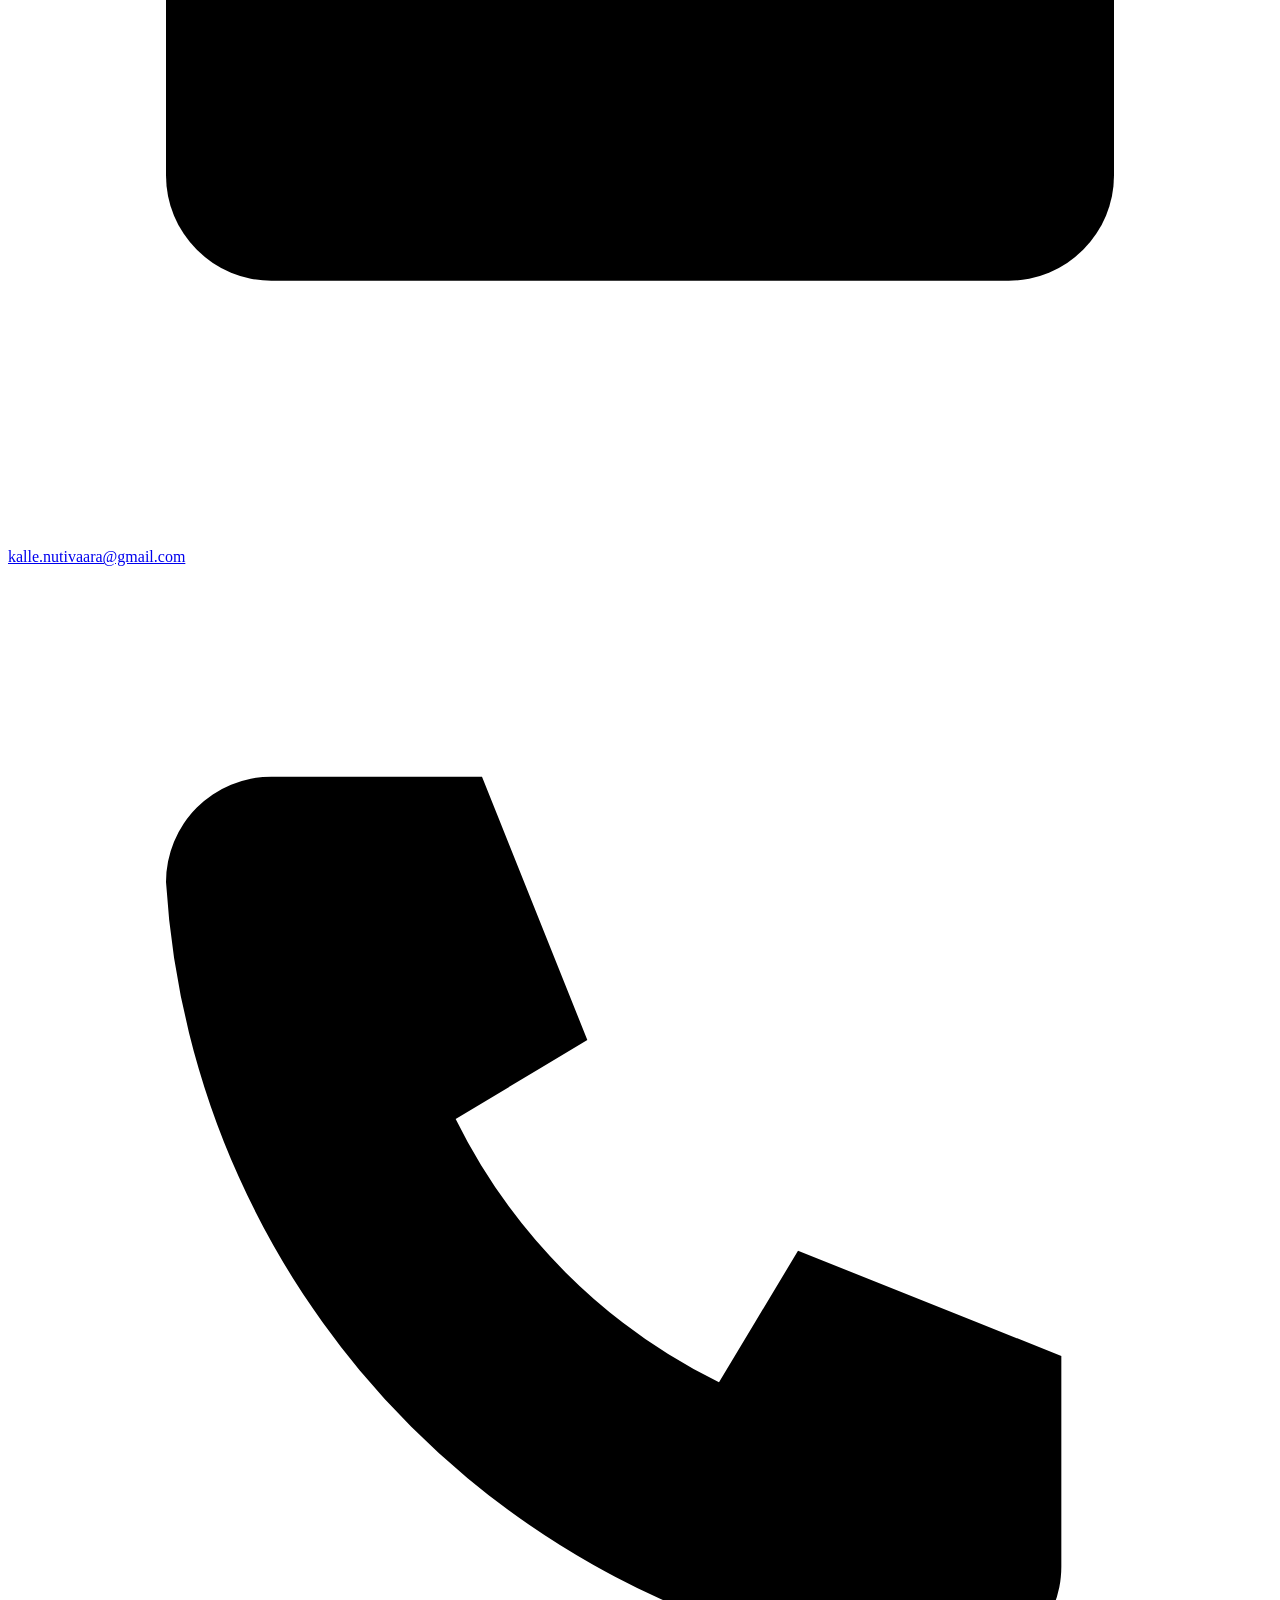
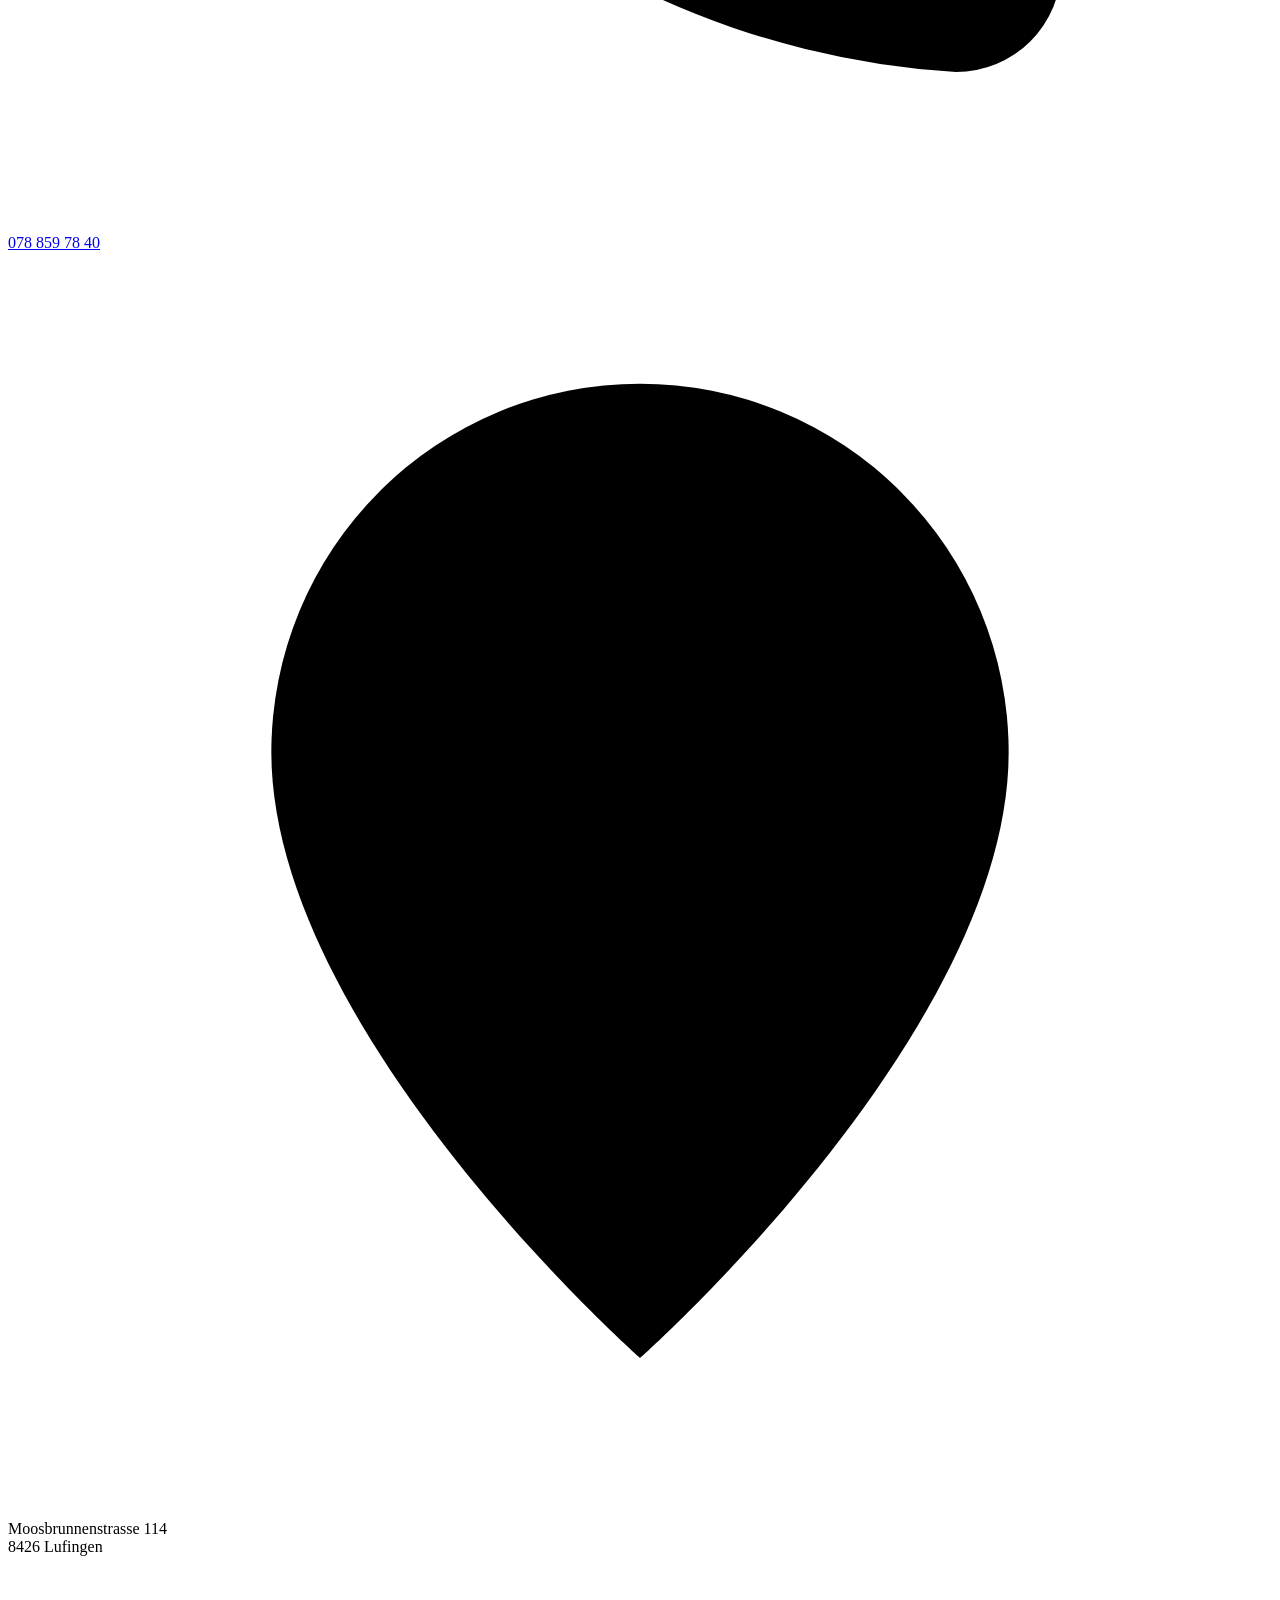
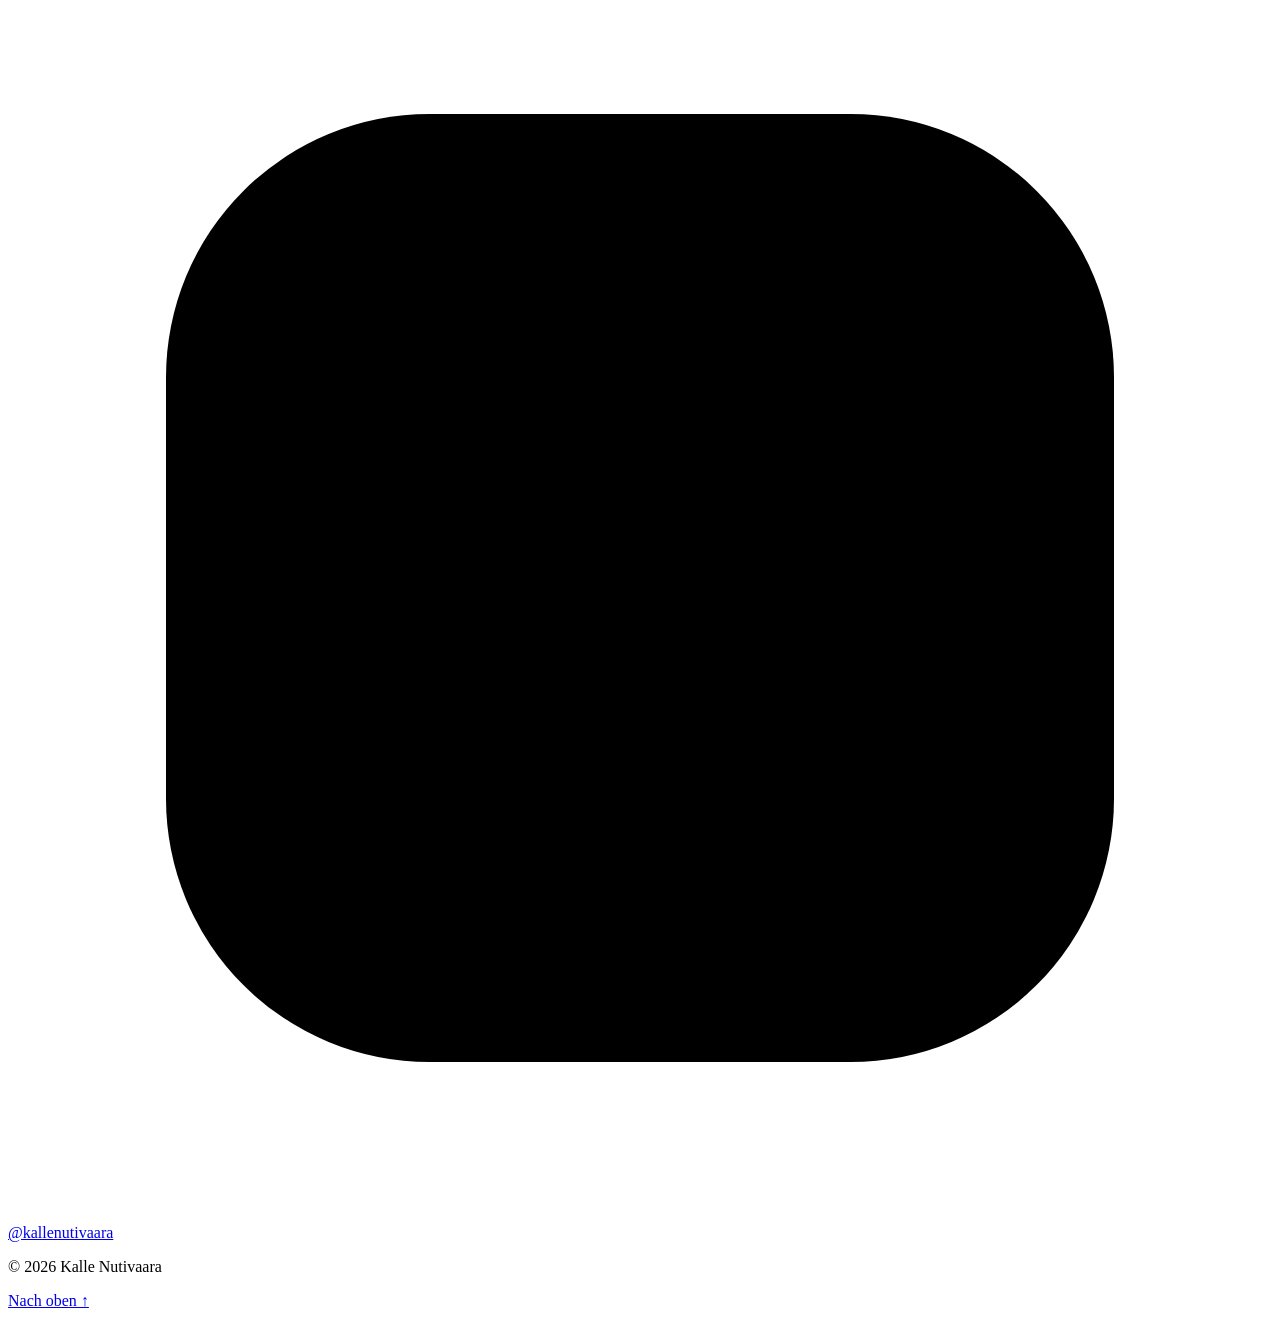
==== commit b62da629: "Remove CV download button, mark Berufsmaturität as passed Co-Authored-By: Claude Opus 5.5 <noreply@a" ====
--- a/_source/index.html
+++ b/_source/index.html
@@ -47,10 +47,6 @@
           <p class="lead">Kaufmann EFZ mit Background in IT, Gesundheitswesen und Administration. Ich arbeite strukturiert, denke analytisch und packe gerne dort an, wo konkrete Lösungen gefragt sind.</p>
           <div class="hero__actions">
             <a class="btn btn--primary" href="#about">Mehr über mich</a>
-            <a class="btn btn--ghost" href="#" data-cv>
-              <svg aria-hidden="true" viewBox="0 0 24 24"><path d="M12 3v12m0 0-5-5m5 5 5-5M5 21h14"/></svg>
-              Lebenslauf (PDF)
-            </a>
           </div>
           <ul class="flags" aria-label="Herkunft">
             <li><span>🇫🇮</span> Finnland</li>
@@ -91,7 +87,7 @@
         <ul class="facts reveal">
           <li><strong><span data-age>25</span> Jahre</strong><span>Geboren in Oulu, Finnland</span></li>
           <li><strong>C-Ausweis</strong><span>Finnische Staatsangehörigkeit</span></li>
-          <li><strong>Kaufmann EFZ</strong><span>+ Berufsmaturität Wirtschaft</span></li>
+          <li><strong>Kaufmann EFZ</strong><span>+ Berufsmaturität Wirtschaft (BMS)</span></li>
           <li><strong>BSc-Student</strong><span>Wirtschaftspsychologie, HWZ</span></li>
           <li><strong>Unternehmer</strong><span>Lifyx &amp; Neuriq</span></li>
           <li><strong>4 Sprachen</strong><span>DE · FI · EN (C1) · FR</span></li>
@@ -170,12 +166,12 @@
             <h3 class="sub">Ausbildung</h3>
             <ul class="edu reveal">
               <li class="edu--now">
-                <span>Sept. 2026 – 2030</span>
+                <span>Seit Sept. 2026 · laufend bis 2030</span>
                 <strong>Bachelor Wirtschaftspsychologie</strong>
                 <em>HWZ Hochschule für Wirtschaft Zürich</em>
               </li>
               <li>
-                <span>Aug. 2025 – Juni 2026</span>
+                <span>Aug. 2025 – Juni 2026 · bestanden</span>
                 <strong>Berufsmaturität Wirtschaft und Dienstleistungen, Typ Wirtschaft</strong>
                 <em>Wirtschaftsschule KV Winterthur</em>
               </li>
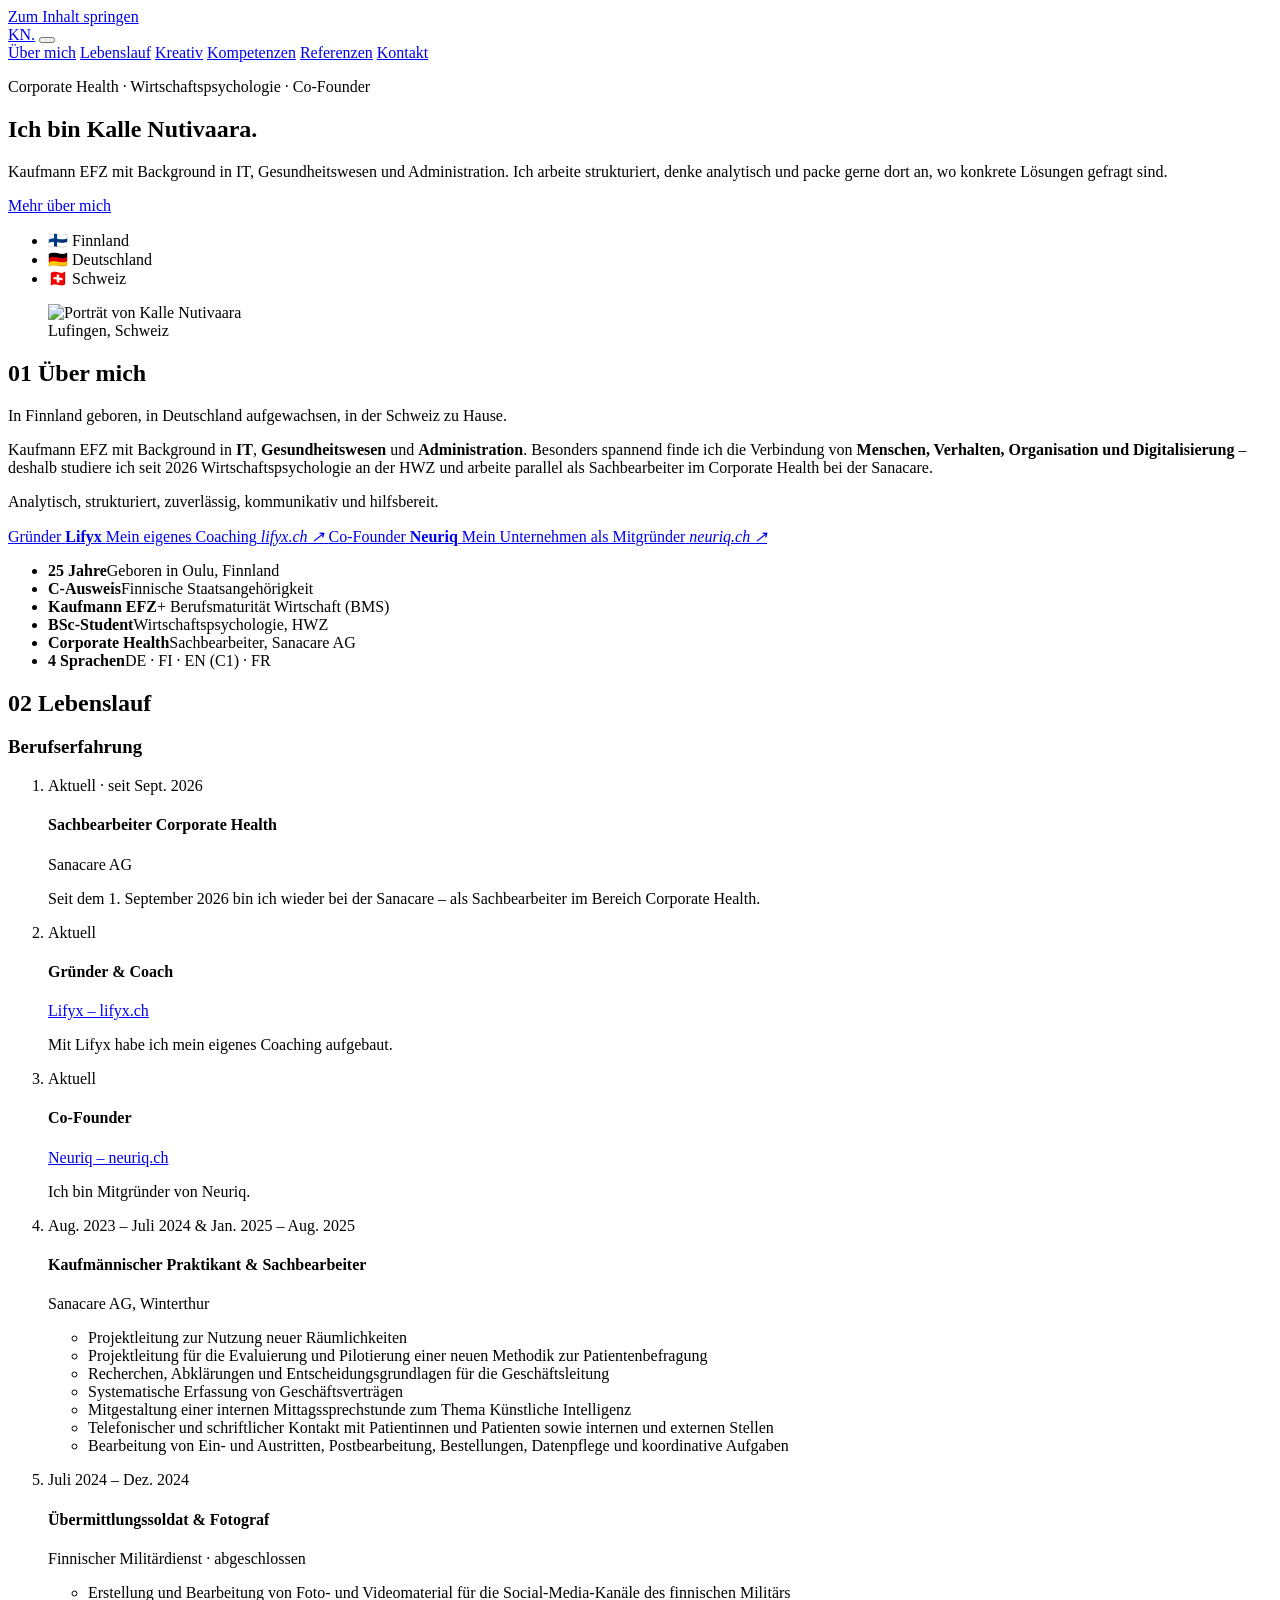
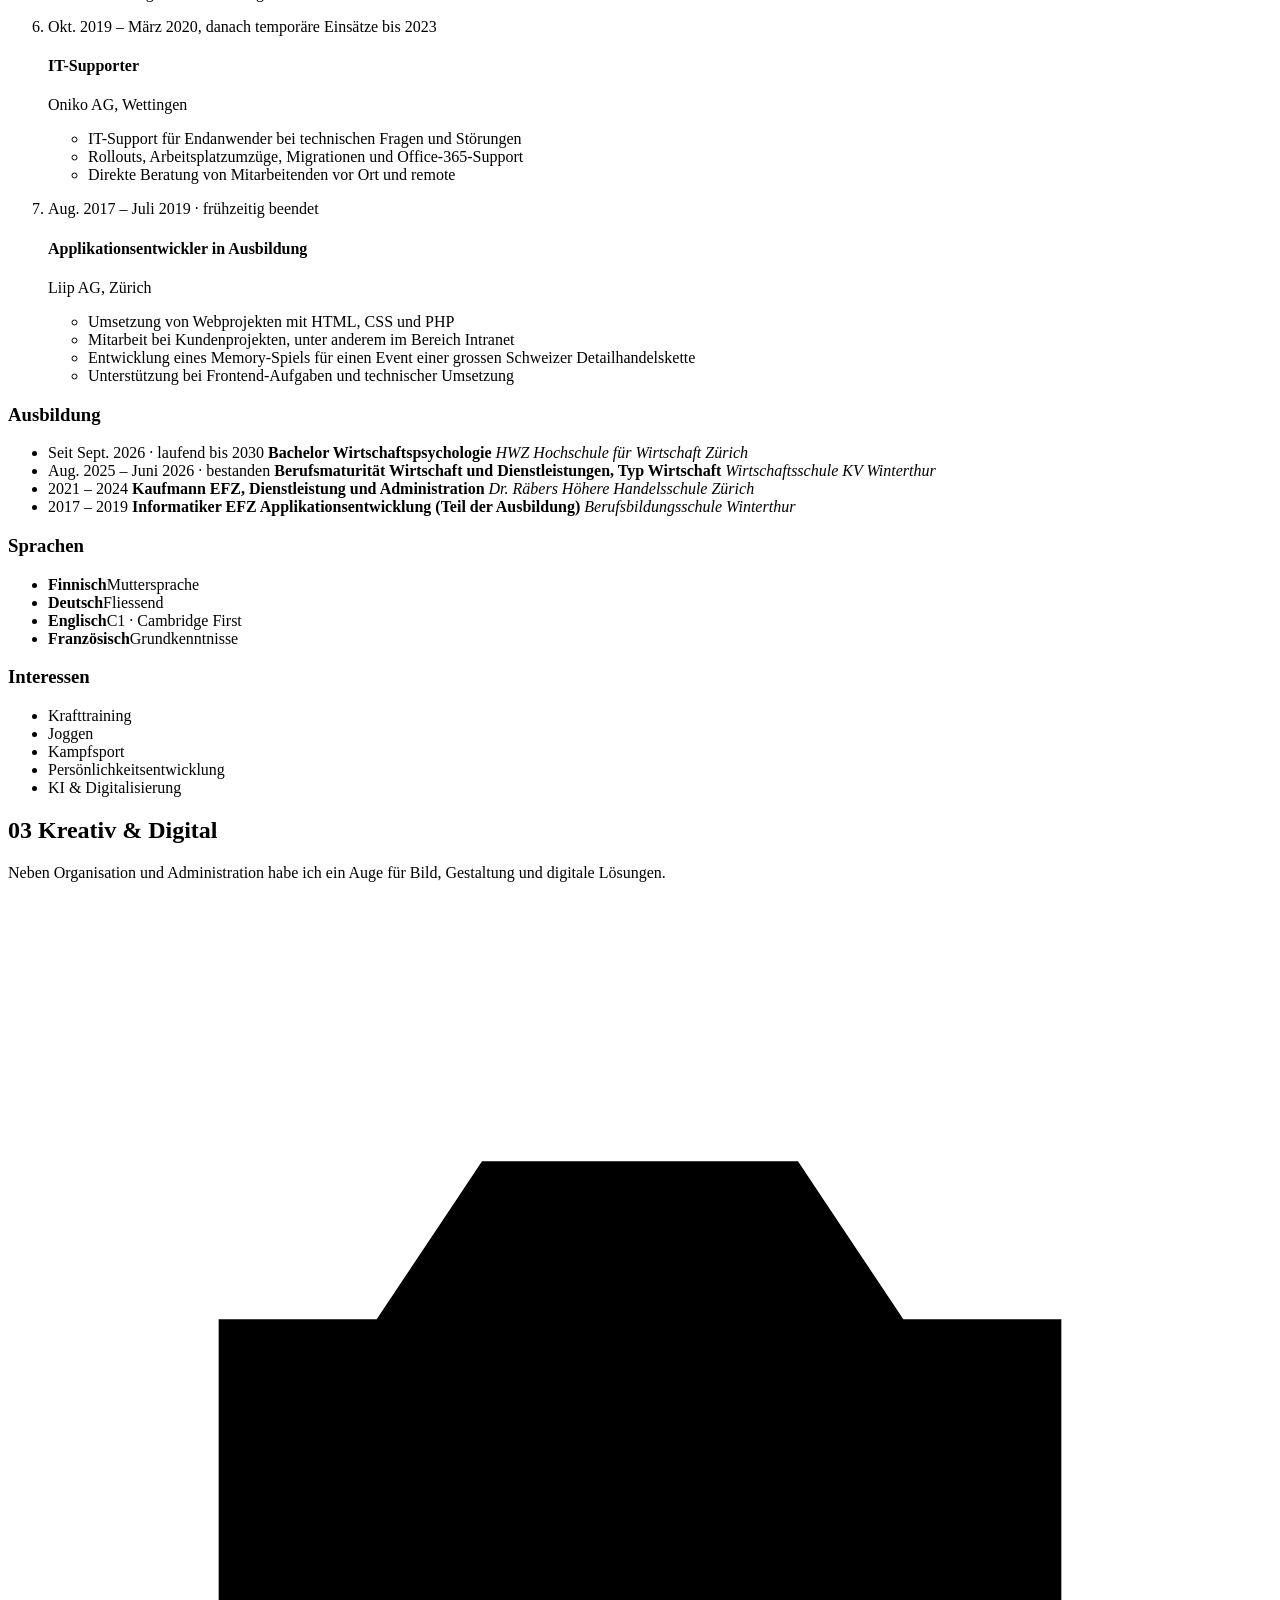
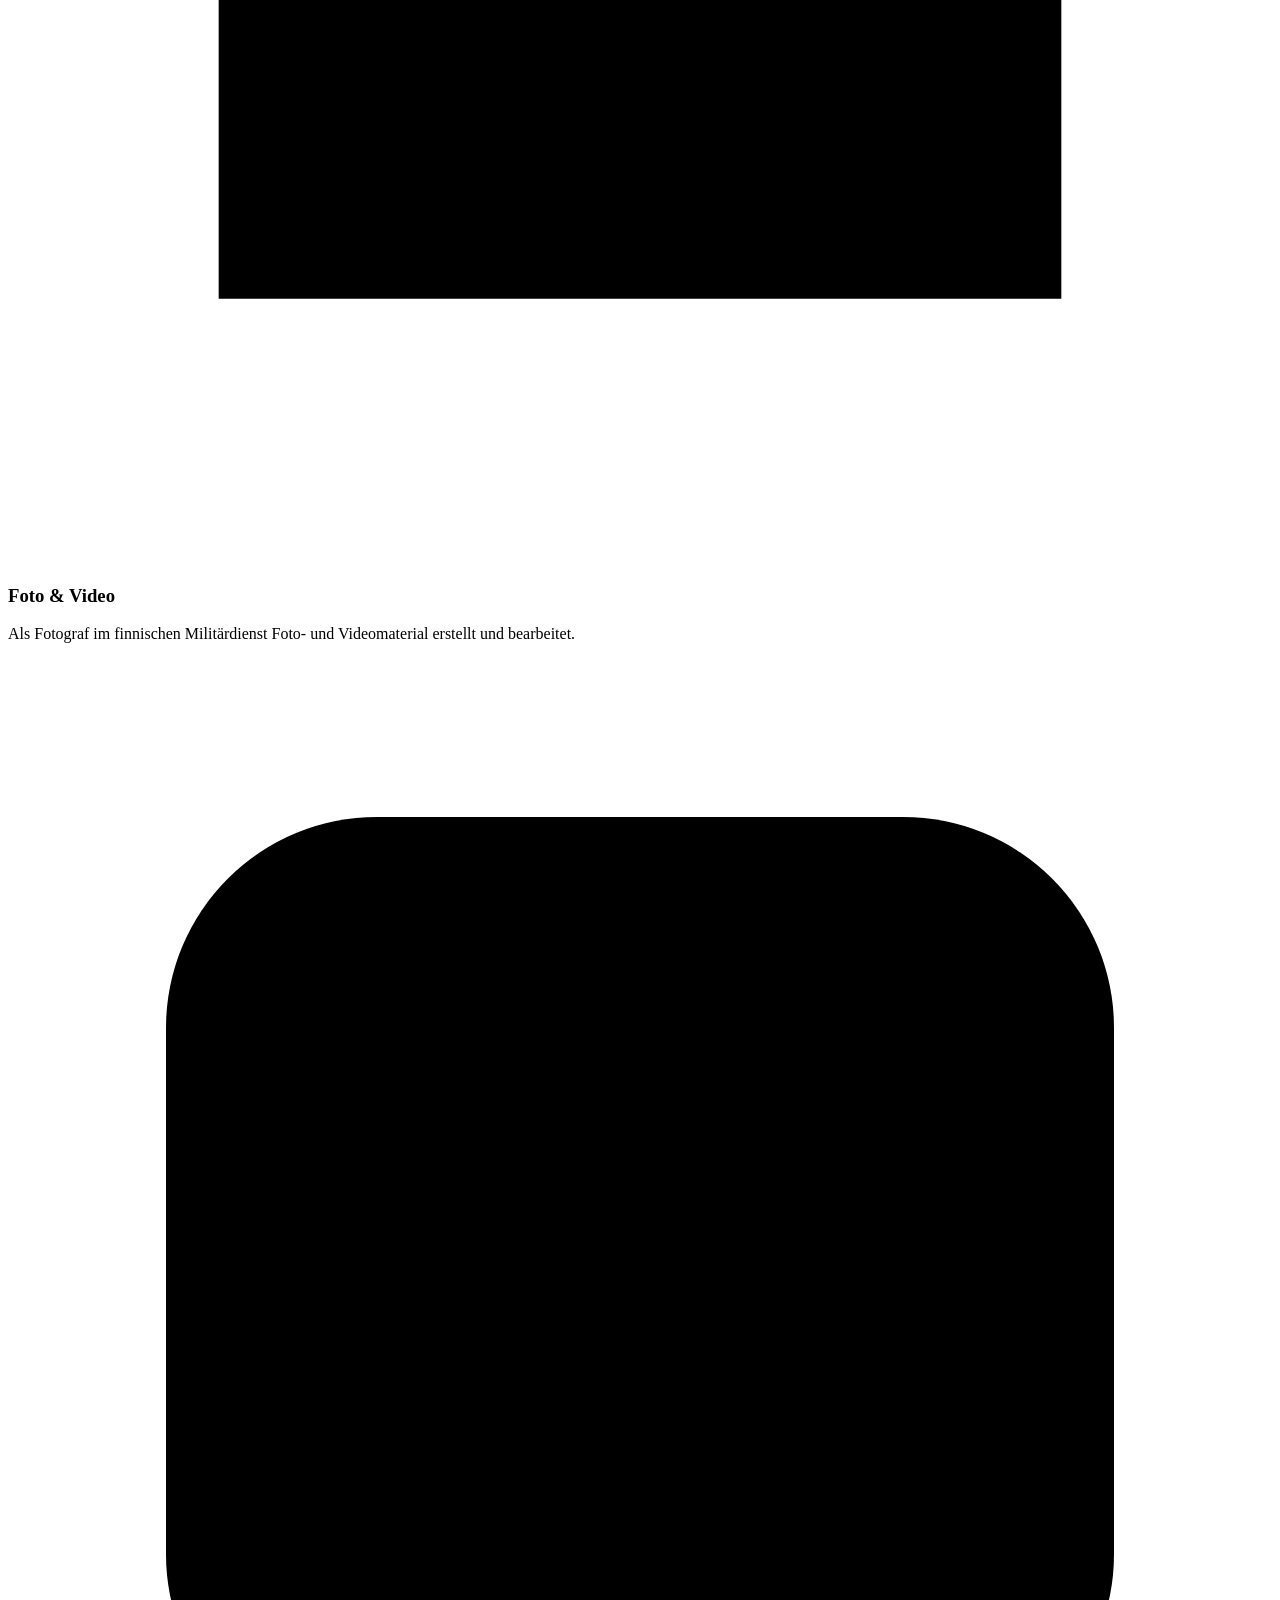
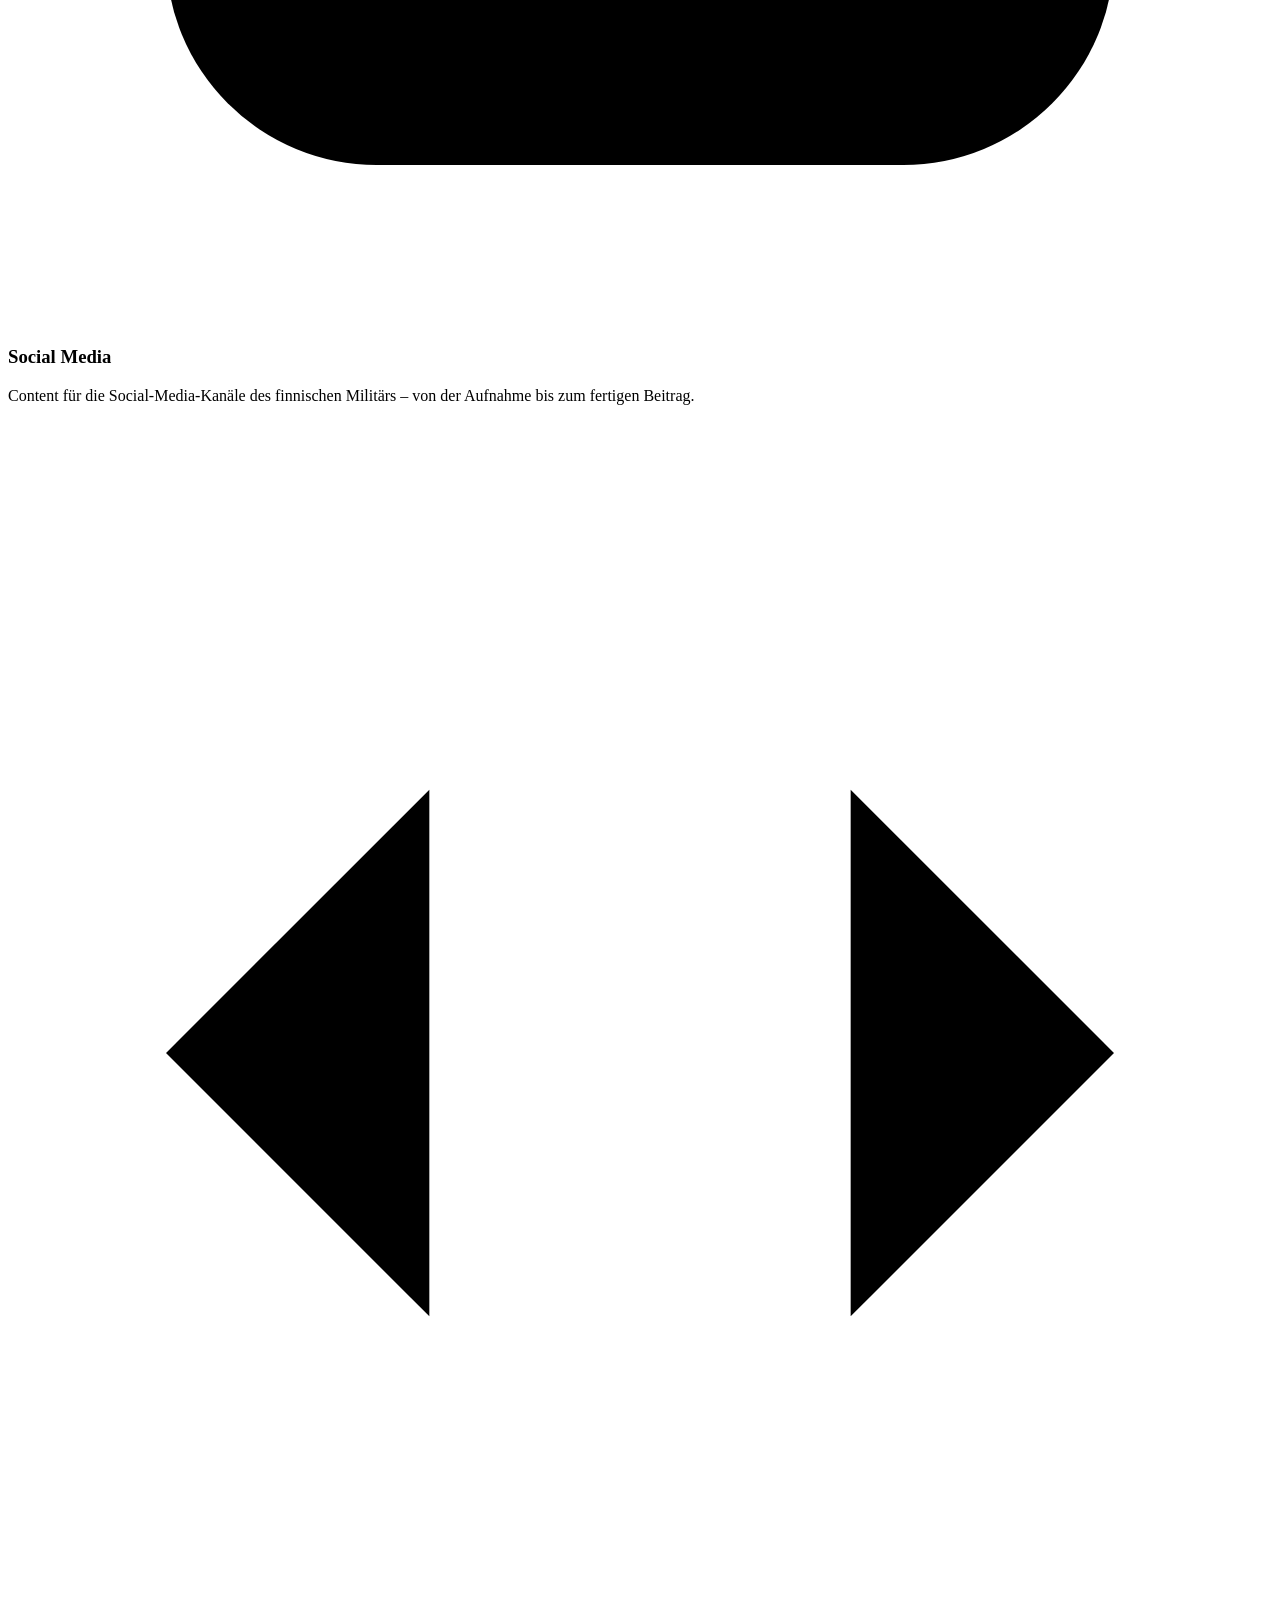
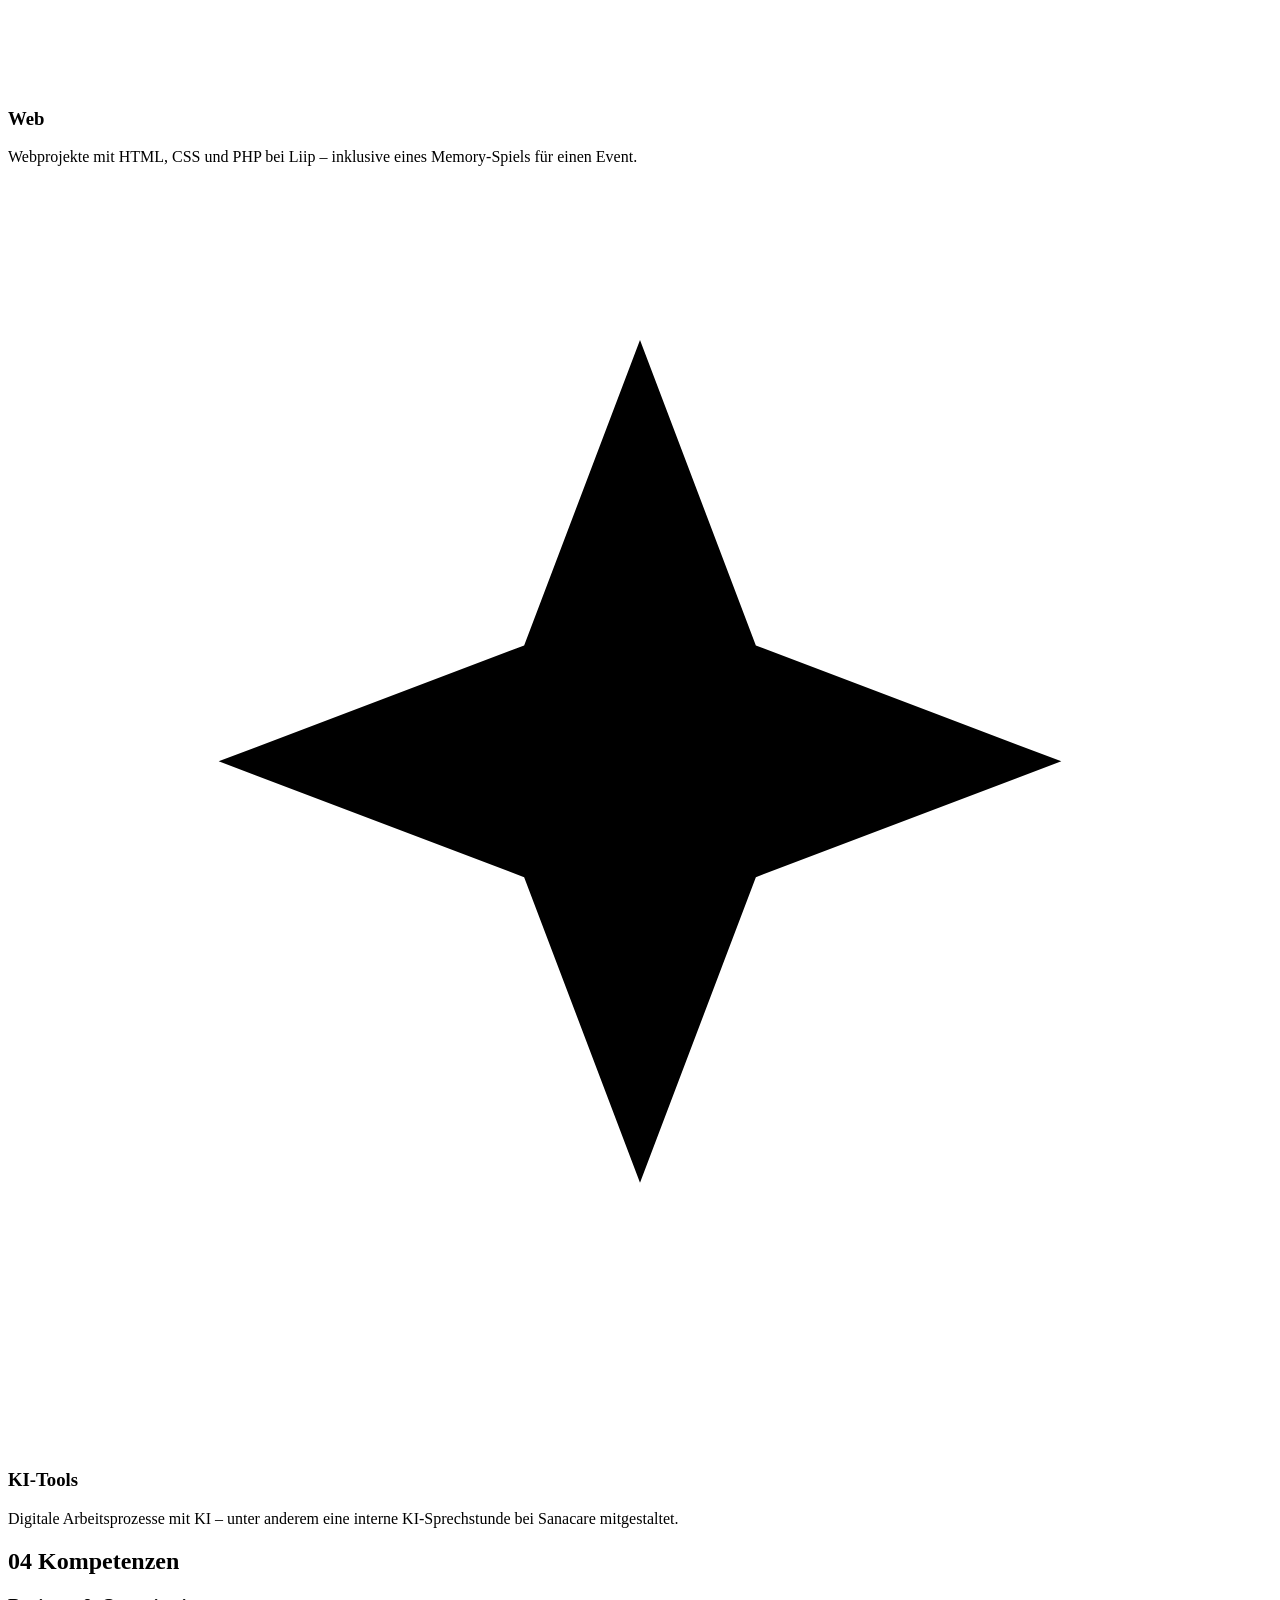
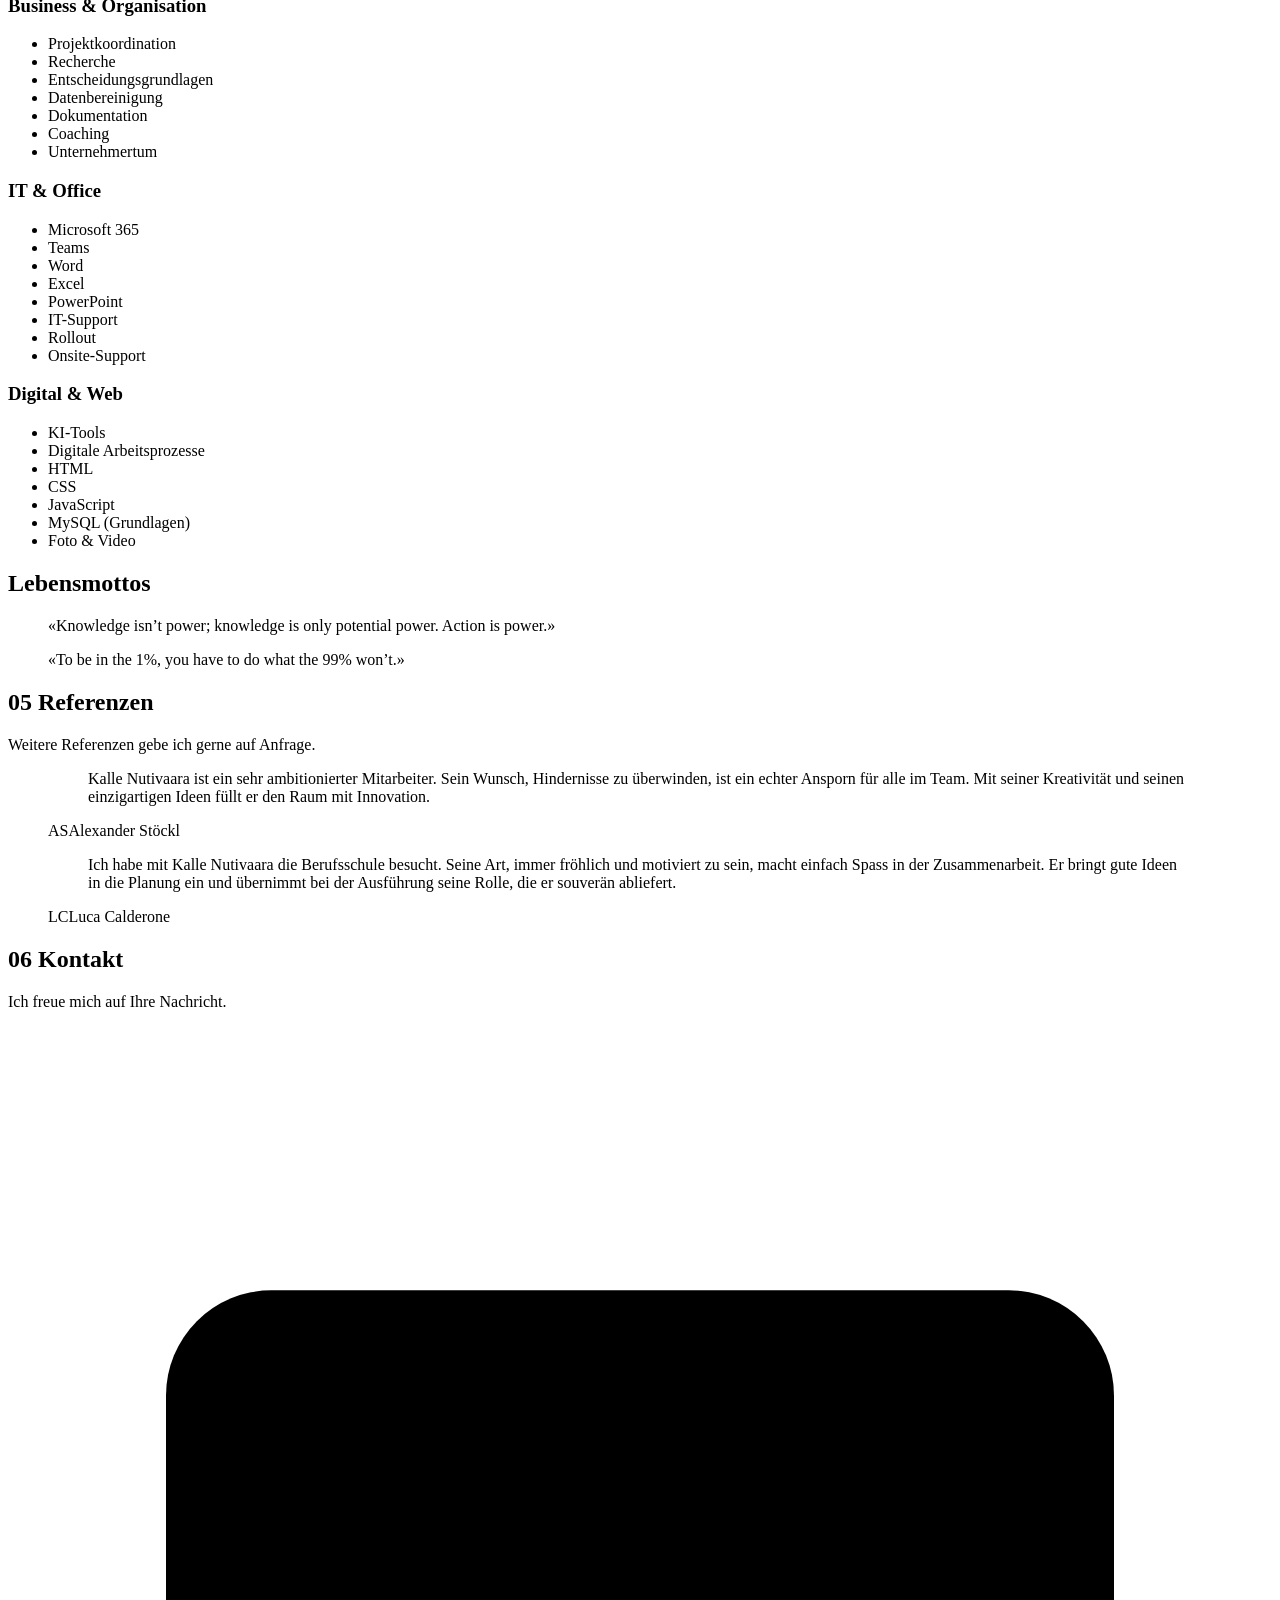
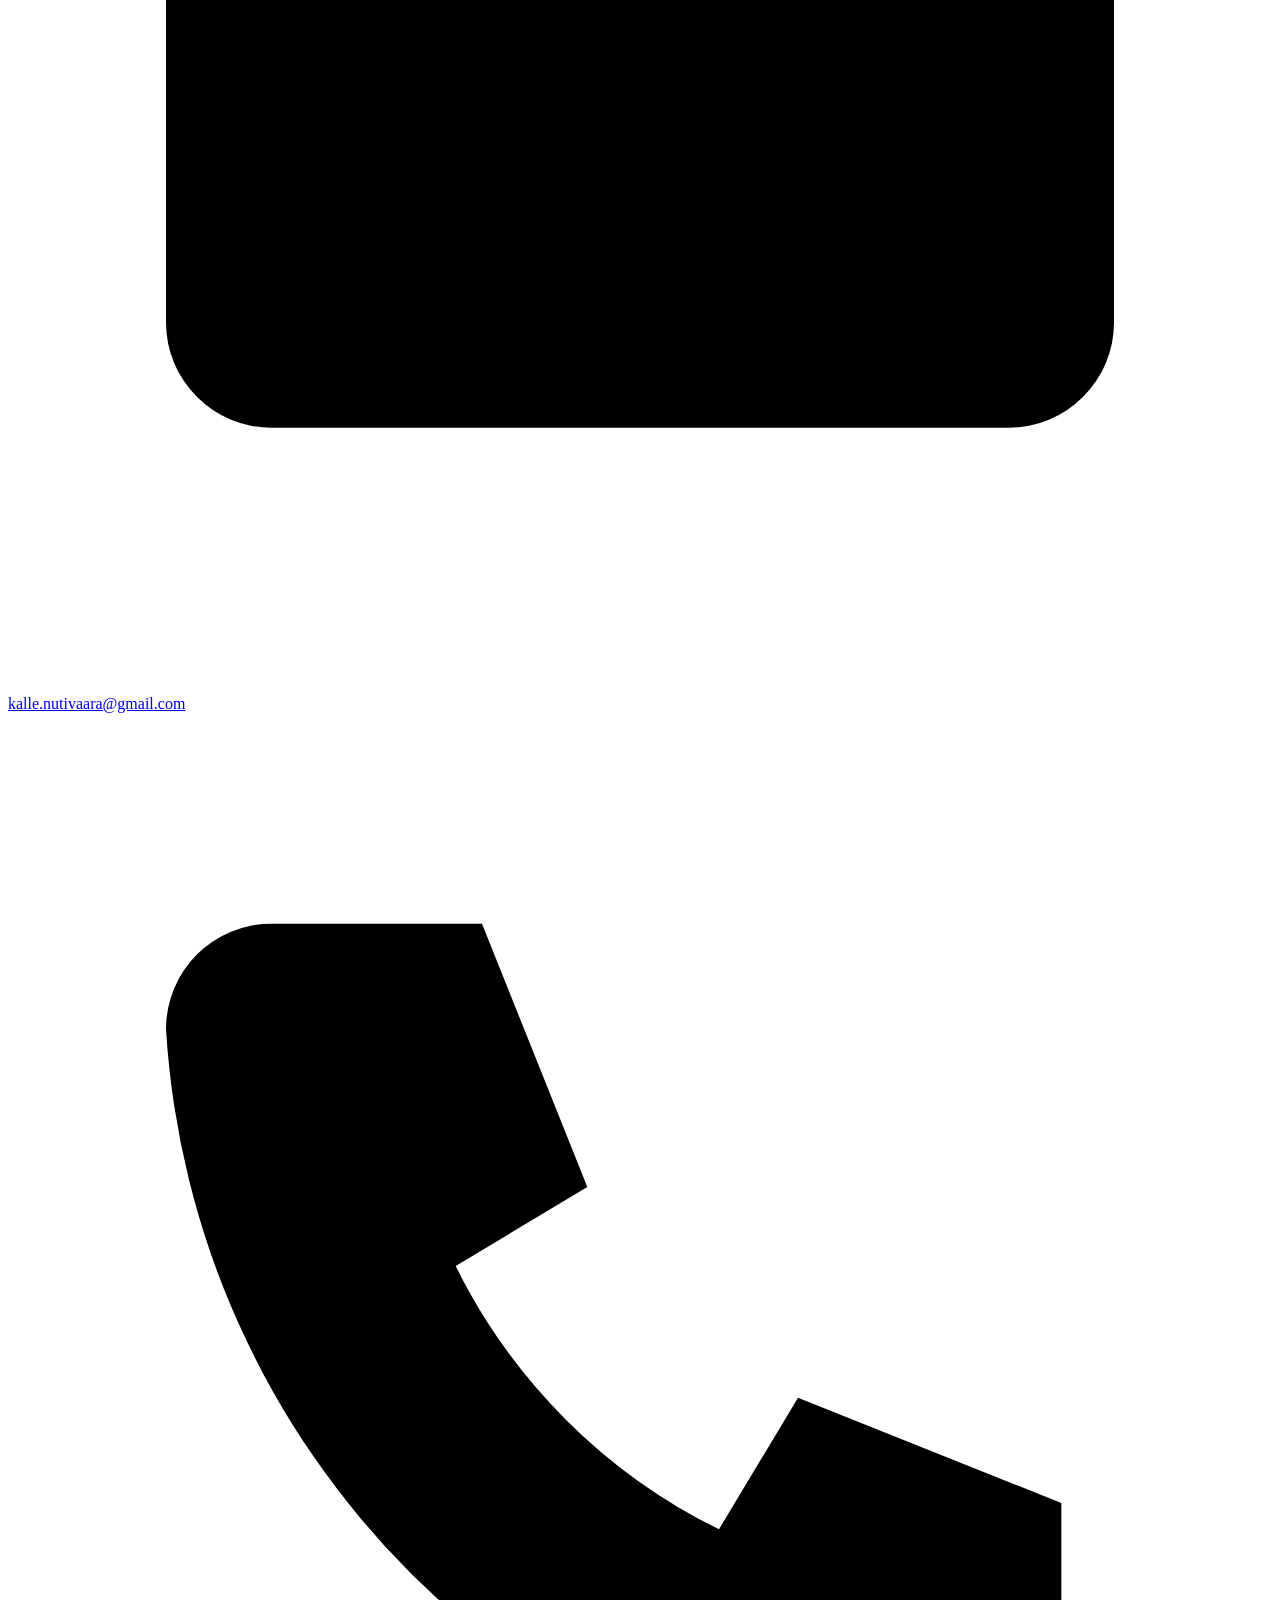
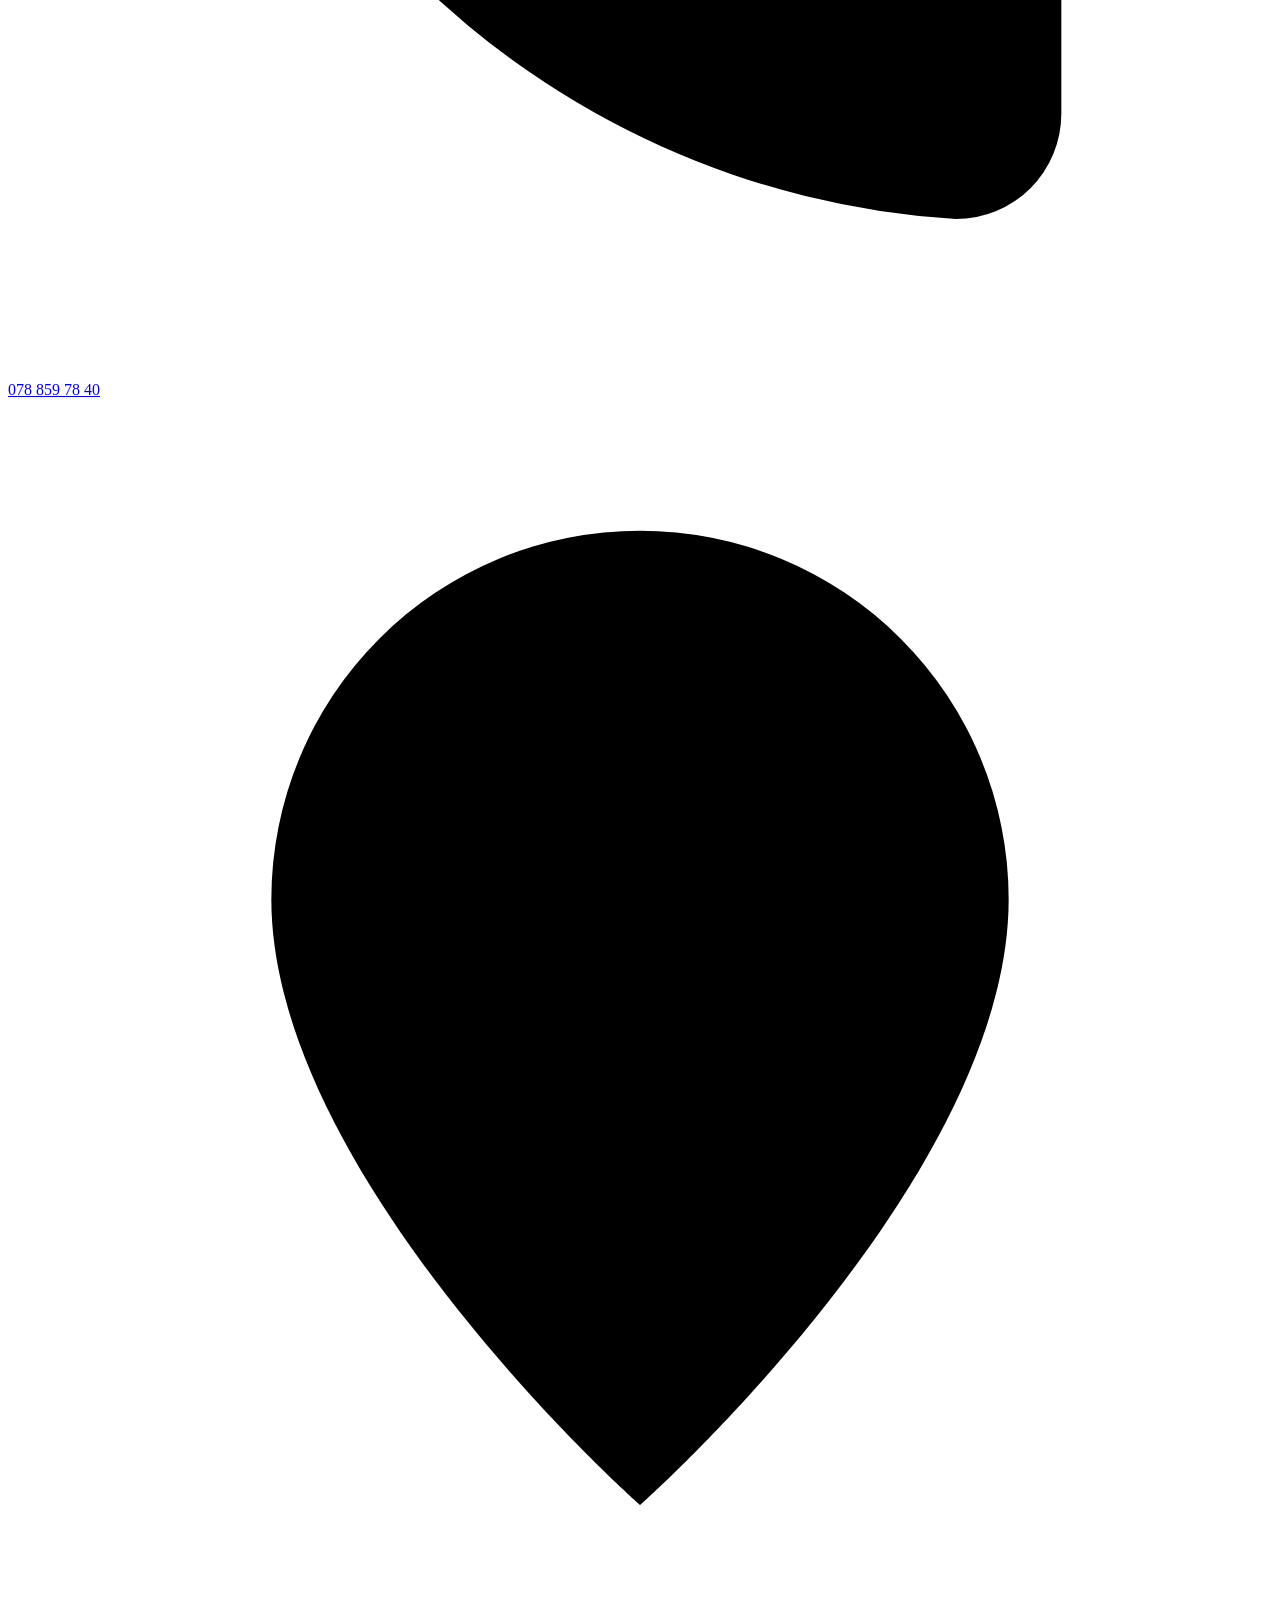
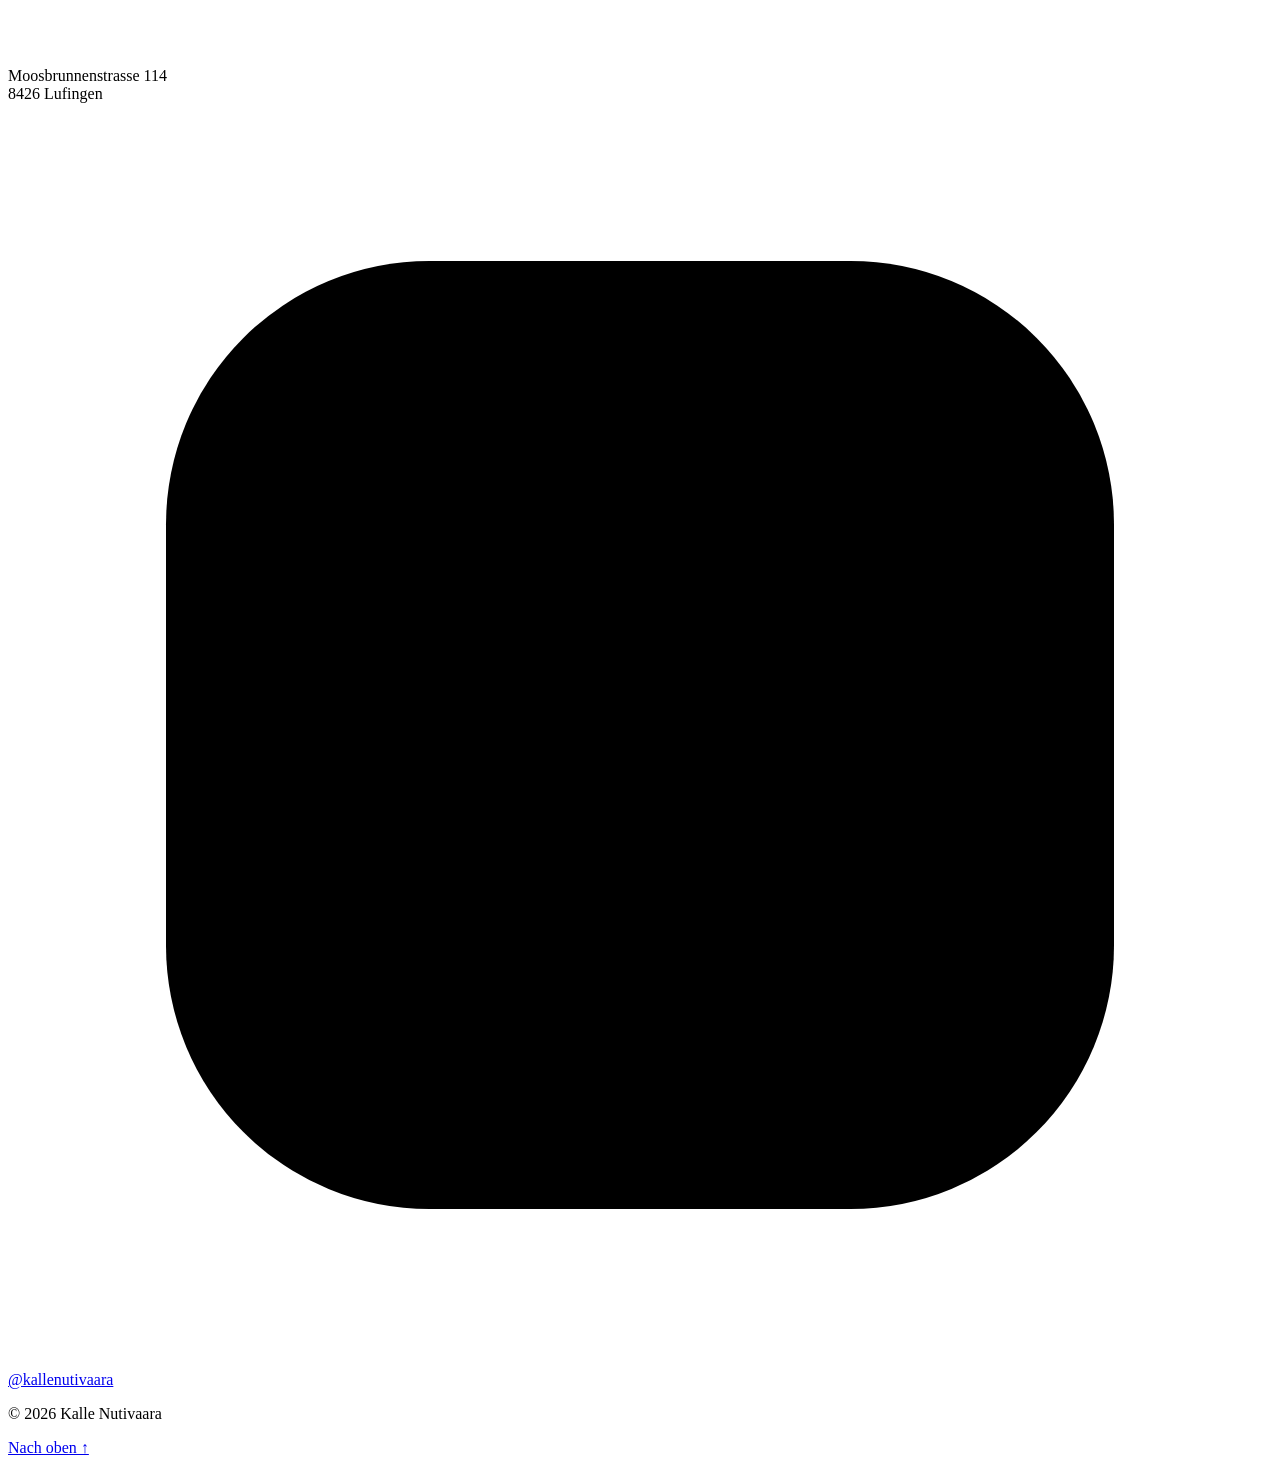
==== commit 5d541f2e: "Add current role: Sachbearbeiter Corporate Health at Sanacare (since Sept 2026) Co-Authored-By: Clau" ====
--- a/_source/index.html
+++ b/_source/index.html
@@ -4,7 +4,7 @@
   <meta charset="utf-8">
   <meta name="viewport" content="width=device-width, initial-scale=1">
   <title>Kalle Nutivaara – Lebenslauf</title>
-  <meta name="description" content="Kalle Nutivaara – Kaufmann EFZ mit Background in IT, Gesundheitswesen und Administration. Student Wirtschaftspsychologie (HWZ), Gründer von Lifyx Coaching, Co-Founder von Neuriq.">
+  <meta name="description" content="Kalle Nutivaara – Kaufmann EFZ mit Background in IT, Gesundheitswesen und Administration. Sachbearbeiter Corporate Health bei Sanacare, Student Wirtschaftspsychologie (HWZ), Gründer von Lifyx Coaching, Co-Founder von Neuriq.">
   <meta name="author" content="Kalle Nutivaara">
   <meta name="robots" content="noindex, nofollow">
   <meta property="og:title" content="Kalle Nutivaara">
@@ -42,7 +42,7 @@
     <section class="hero">
       <div class="container hero__grid">
         <div class="hero__text reveal">
-          <p class="eyebrow">Wirtschaftspsychologie · Coaching · Co-Founder</p>
+          <p class="eyebrow">Corporate Health · Wirtschaftspsychologie · Co-Founder</p>
           <h1>Ich bin <span class="accent">Kalle Nutivaara.</span></h1>
           <p class="lead">Kaufmann EFZ mit Background in IT, Gesundheitswesen und Administration. Ich arbeite strukturiert, denke analytisch und packe gerne dort an, wo konkrete Lösungen gefragt sind.</p>
           <div class="hero__actions">
@@ -67,7 +67,7 @@
         <div class="reveal">
           <h2 class="section__title"><span>01</span> Über mich</h2>
           <p class="about__quote">In Finnland geboren, in Deutschland aufgewachsen, in der Schweiz zu Hause.</p>
-          <p>Kaufmann EFZ mit Background in <strong>IT</strong>, <strong>Gesundheitswesen</strong> und <strong>Administration</strong>. Besonders spannend finde ich die Verbindung von <strong>Menschen, Verhalten, Organisation und Digitalisierung</strong> – deshalb studiere ich seit 2026 Wirtschaftspsychologie an der HWZ.</p>
+          <p>Kaufmann EFZ mit Background in <strong>IT</strong>, <strong>Gesundheitswesen</strong> und <strong>Administration</strong>. Besonders spannend finde ich die Verbindung von <strong>Menschen, Verhalten, Organisation und Digitalisierung</strong> – deshalb studiere ich seit 2026 Wirtschaftspsychologie an der HWZ und arbeite parallel als Sachbearbeiter im Corporate Health bei der Sanacare.</p>
           <p>Analytisch, strukturiert, zuverlässig, kommunikativ und hilfsbereit.</p>
           <div class="ventures">
             <a class="venture" href="https://lifyx.ch" target="_blank" rel="noopener">
@@ -89,7 +89,7 @@
           <li><strong>C-Ausweis</strong><span>Finnische Staatsangehörigkeit</span></li>
           <li><strong>Kaufmann EFZ</strong><span>+ Berufsmaturität Wirtschaft (BMS)</span></li>
           <li><strong>BSc-Student</strong><span>Wirtschaftspsychologie, HWZ</span></li>
-          <li><strong>Unternehmer</strong><span>Lifyx &amp; Neuriq</span></li>
+          <li><strong>Corporate Health</strong><span>Sachbearbeiter, Sanacare AG</span></li>
           <li><strong>4 Sprachen</strong><span>DE · FI · EN (C1) · FR</span></li>
         </ul>
       </div>
@@ -104,6 +104,12 @@
           <div>
             <h3 class="sub">Berufserfahrung</h3>
             <ol class="timeline">
+              <li class="reveal">
+                <span class="tag tag--now">Aktuell · seit Sept. 2026</span>
+                <h4>Sachbearbeiter Corporate Health</h4>
+                <p class="meta">Sanacare AG</p>
+                <p>Seit dem 1. September 2026 bin ich wieder bei der Sanacare – als Sachbearbeiter im Bereich Corporate Health.</p>
+              </li>
               <li class="reveal">
                 <span class="tag tag--now">Aktuell</span>
                 <h4>Gründer &amp; Coach</h4>
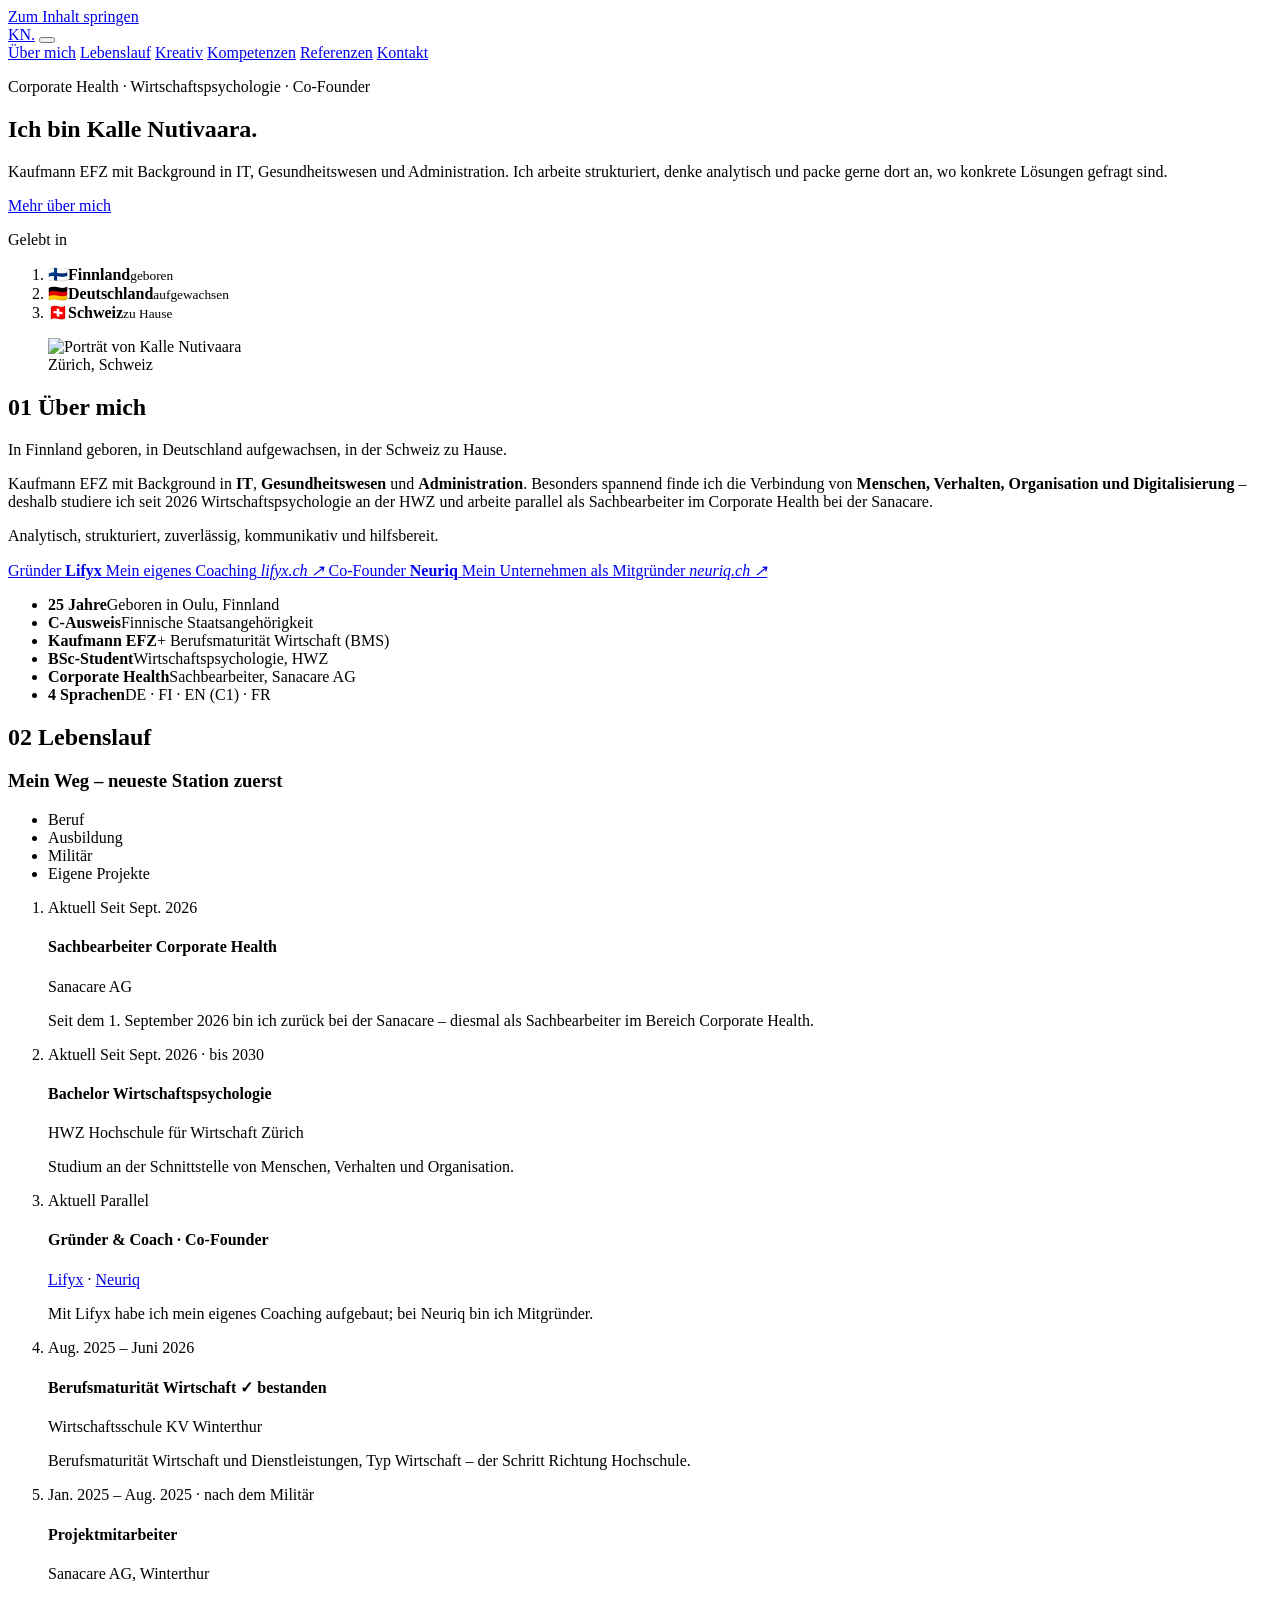
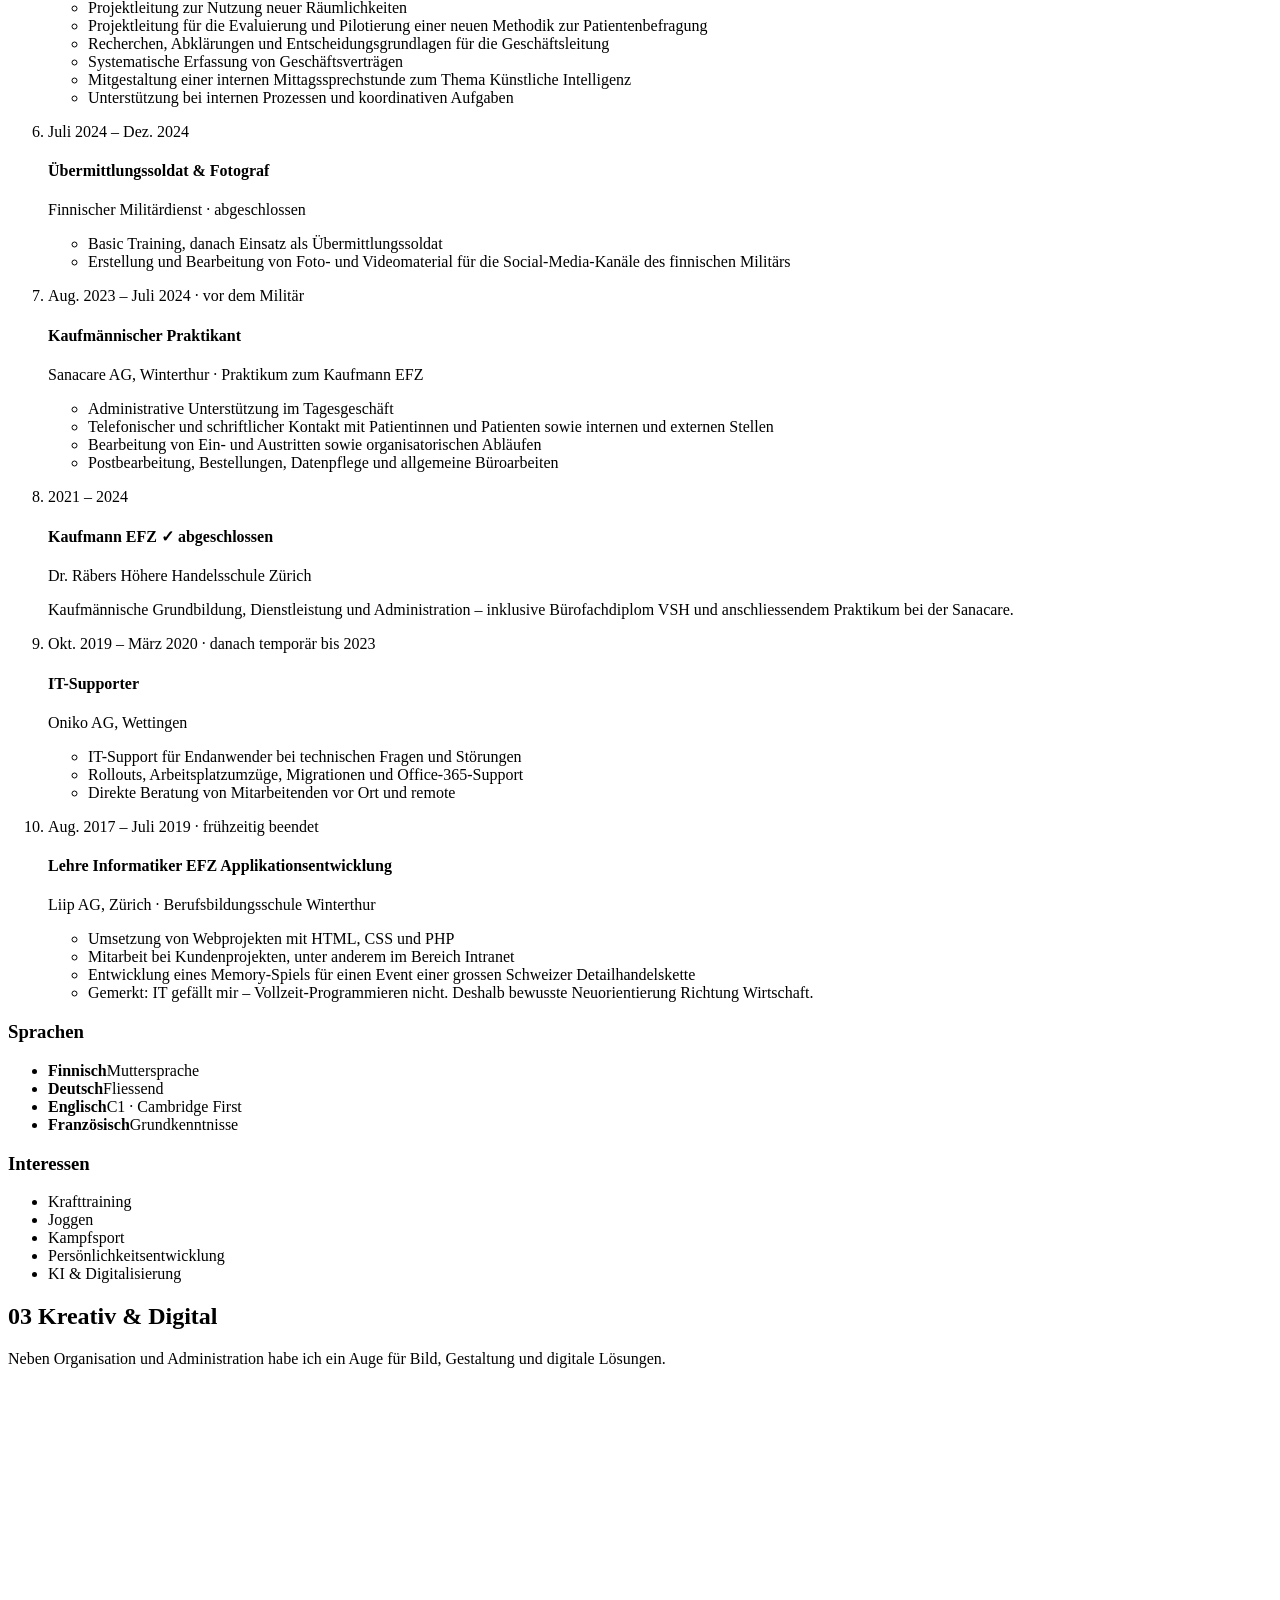
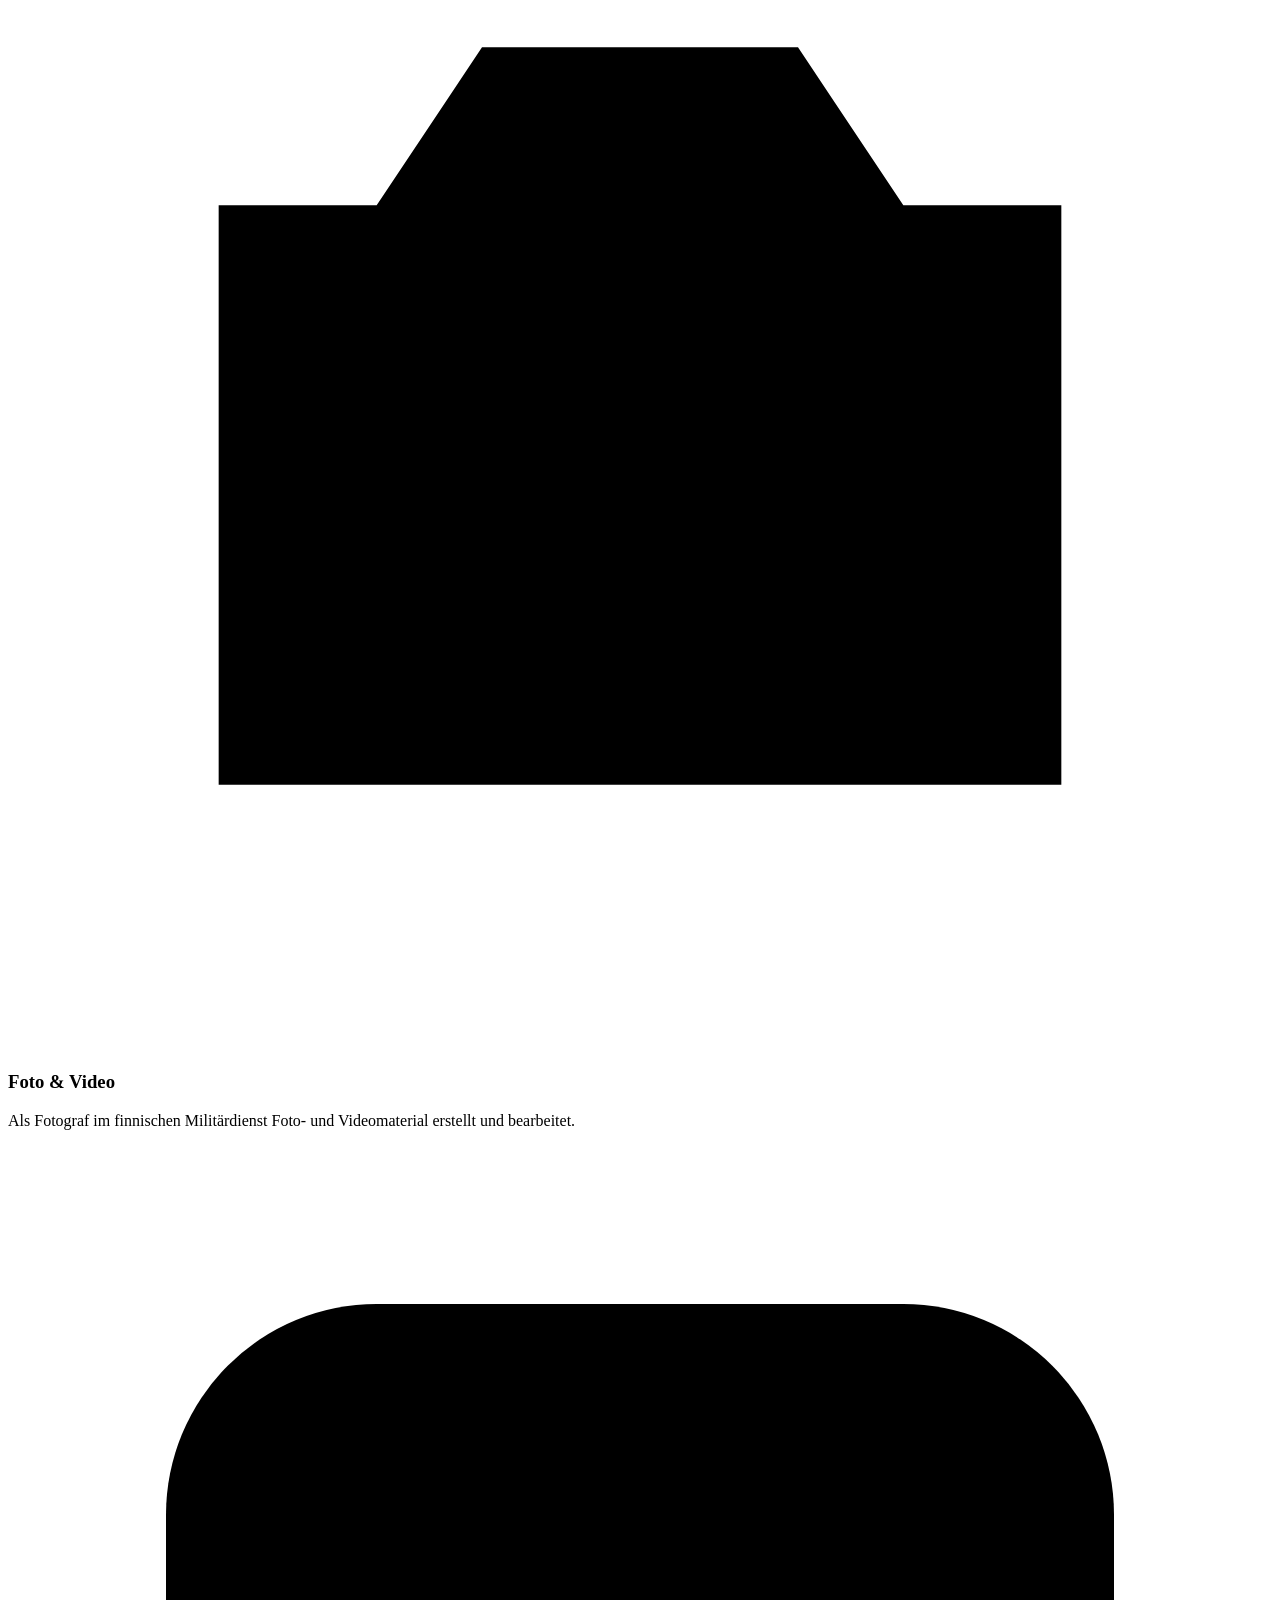
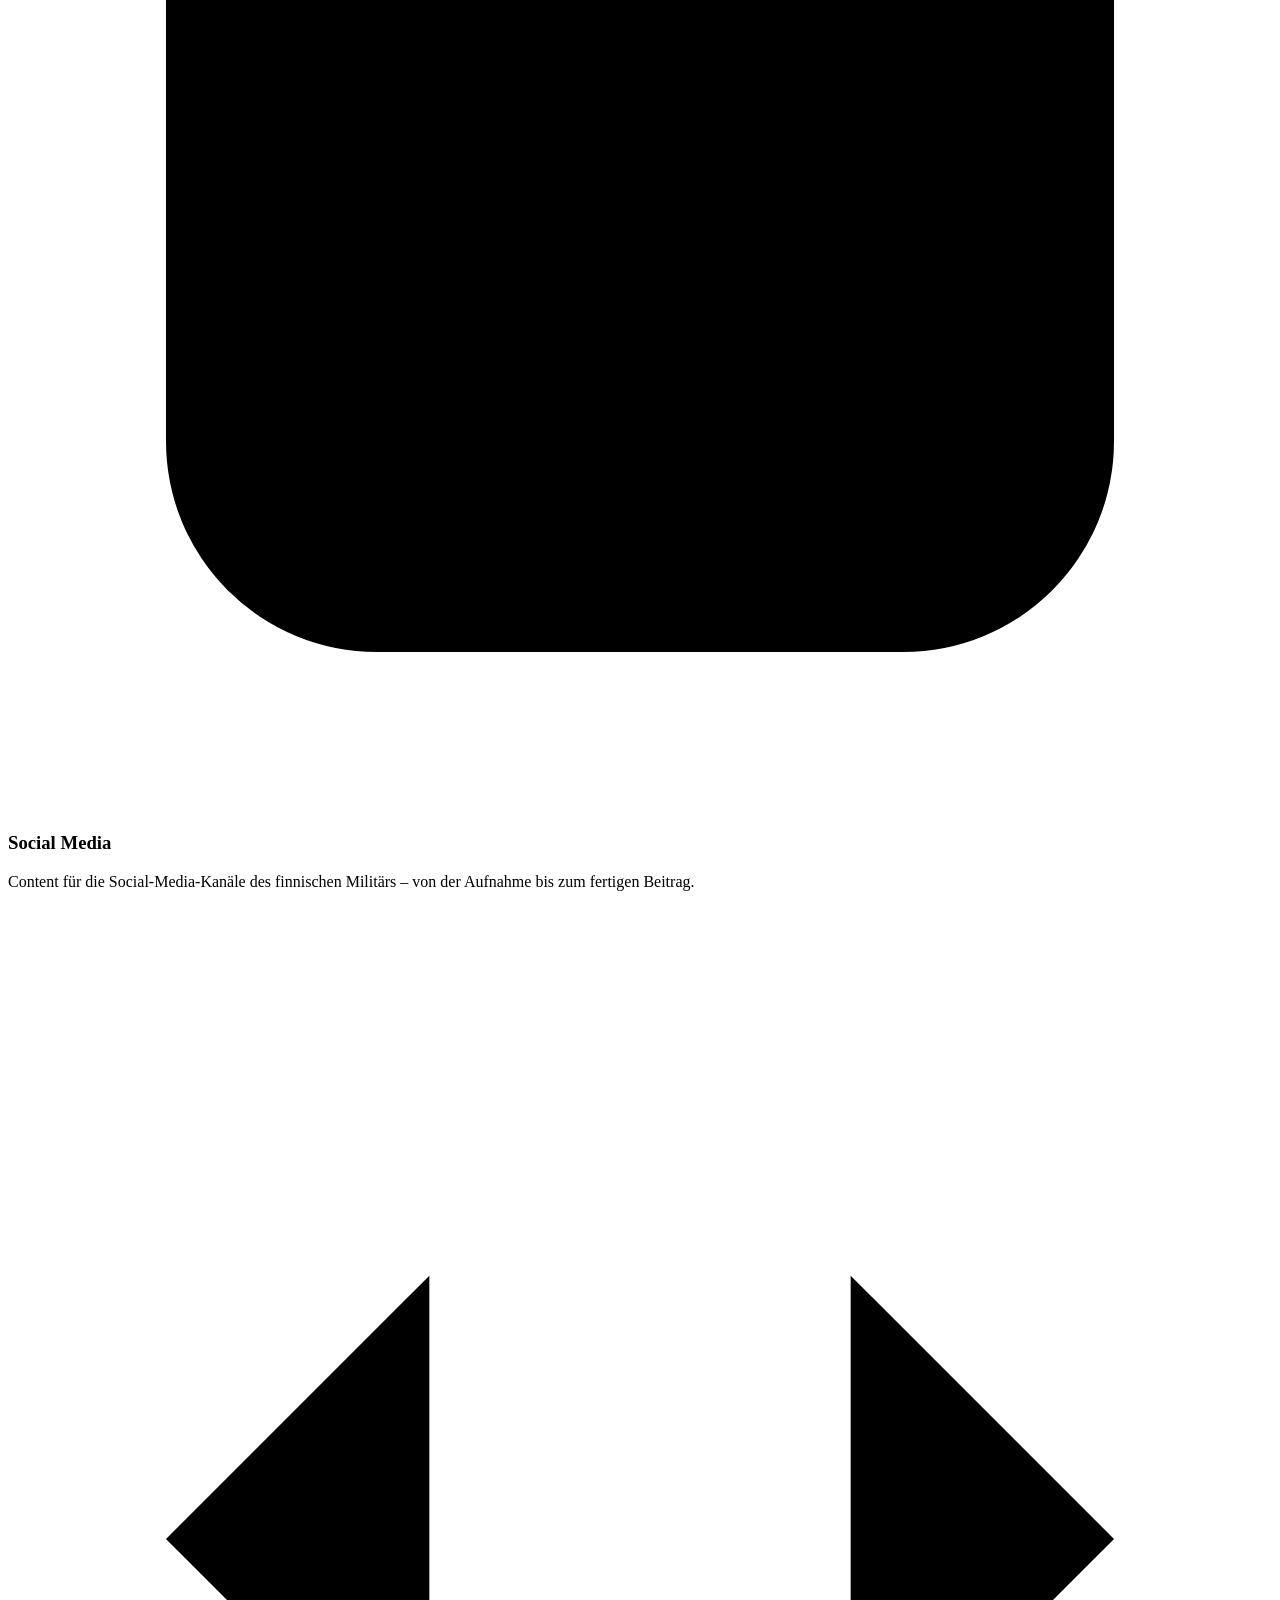
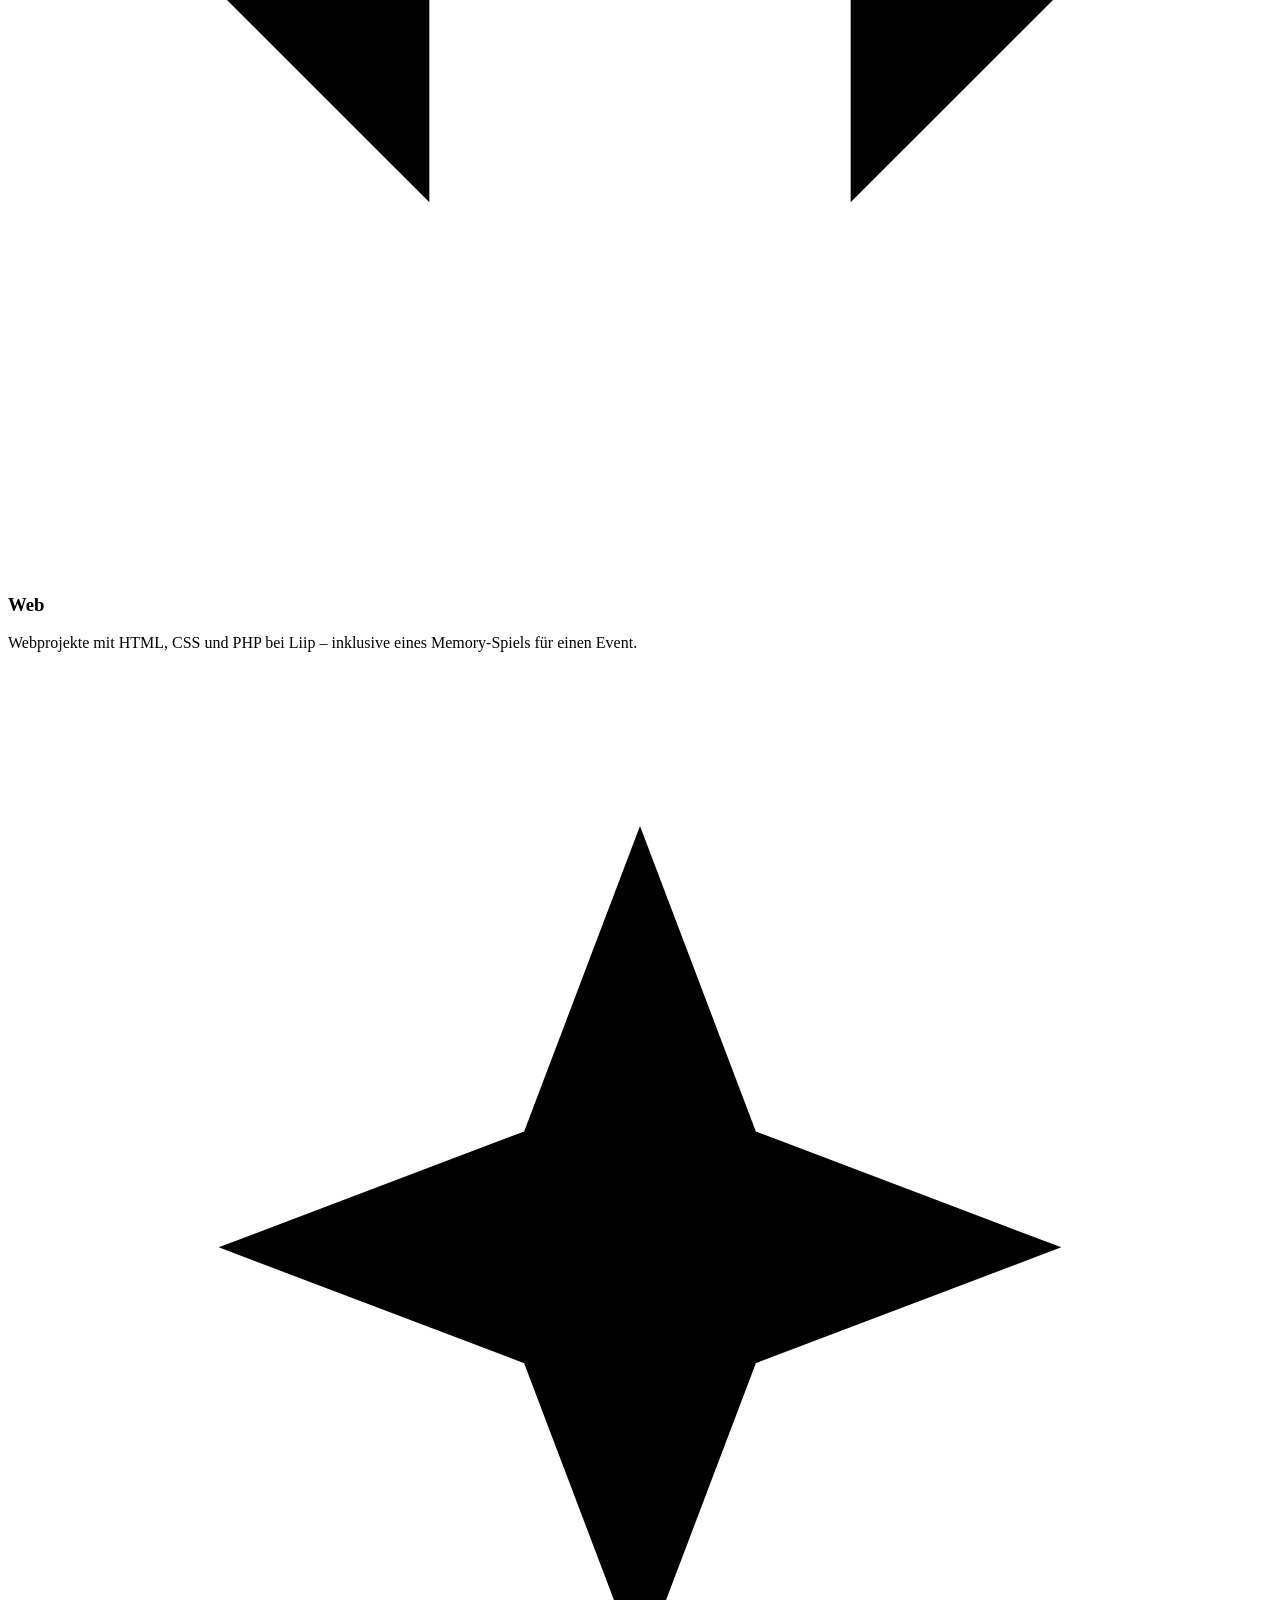
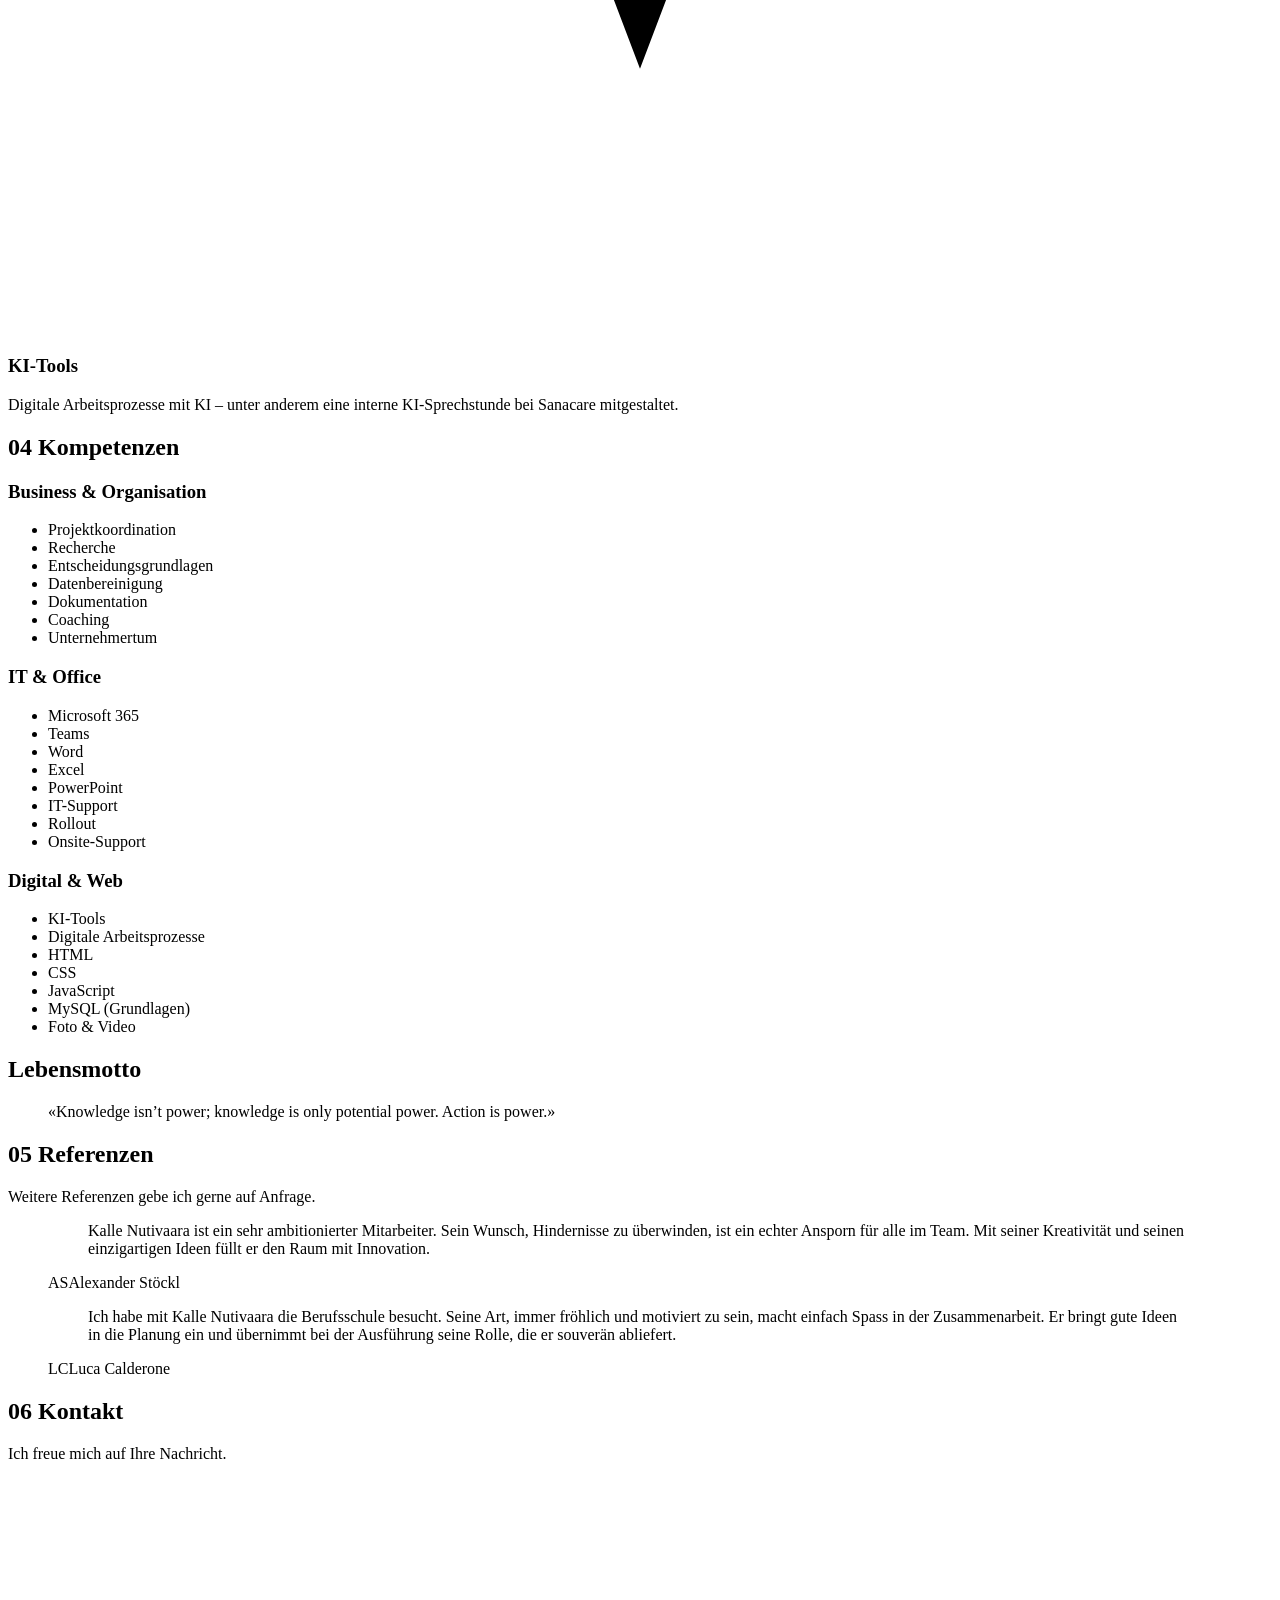
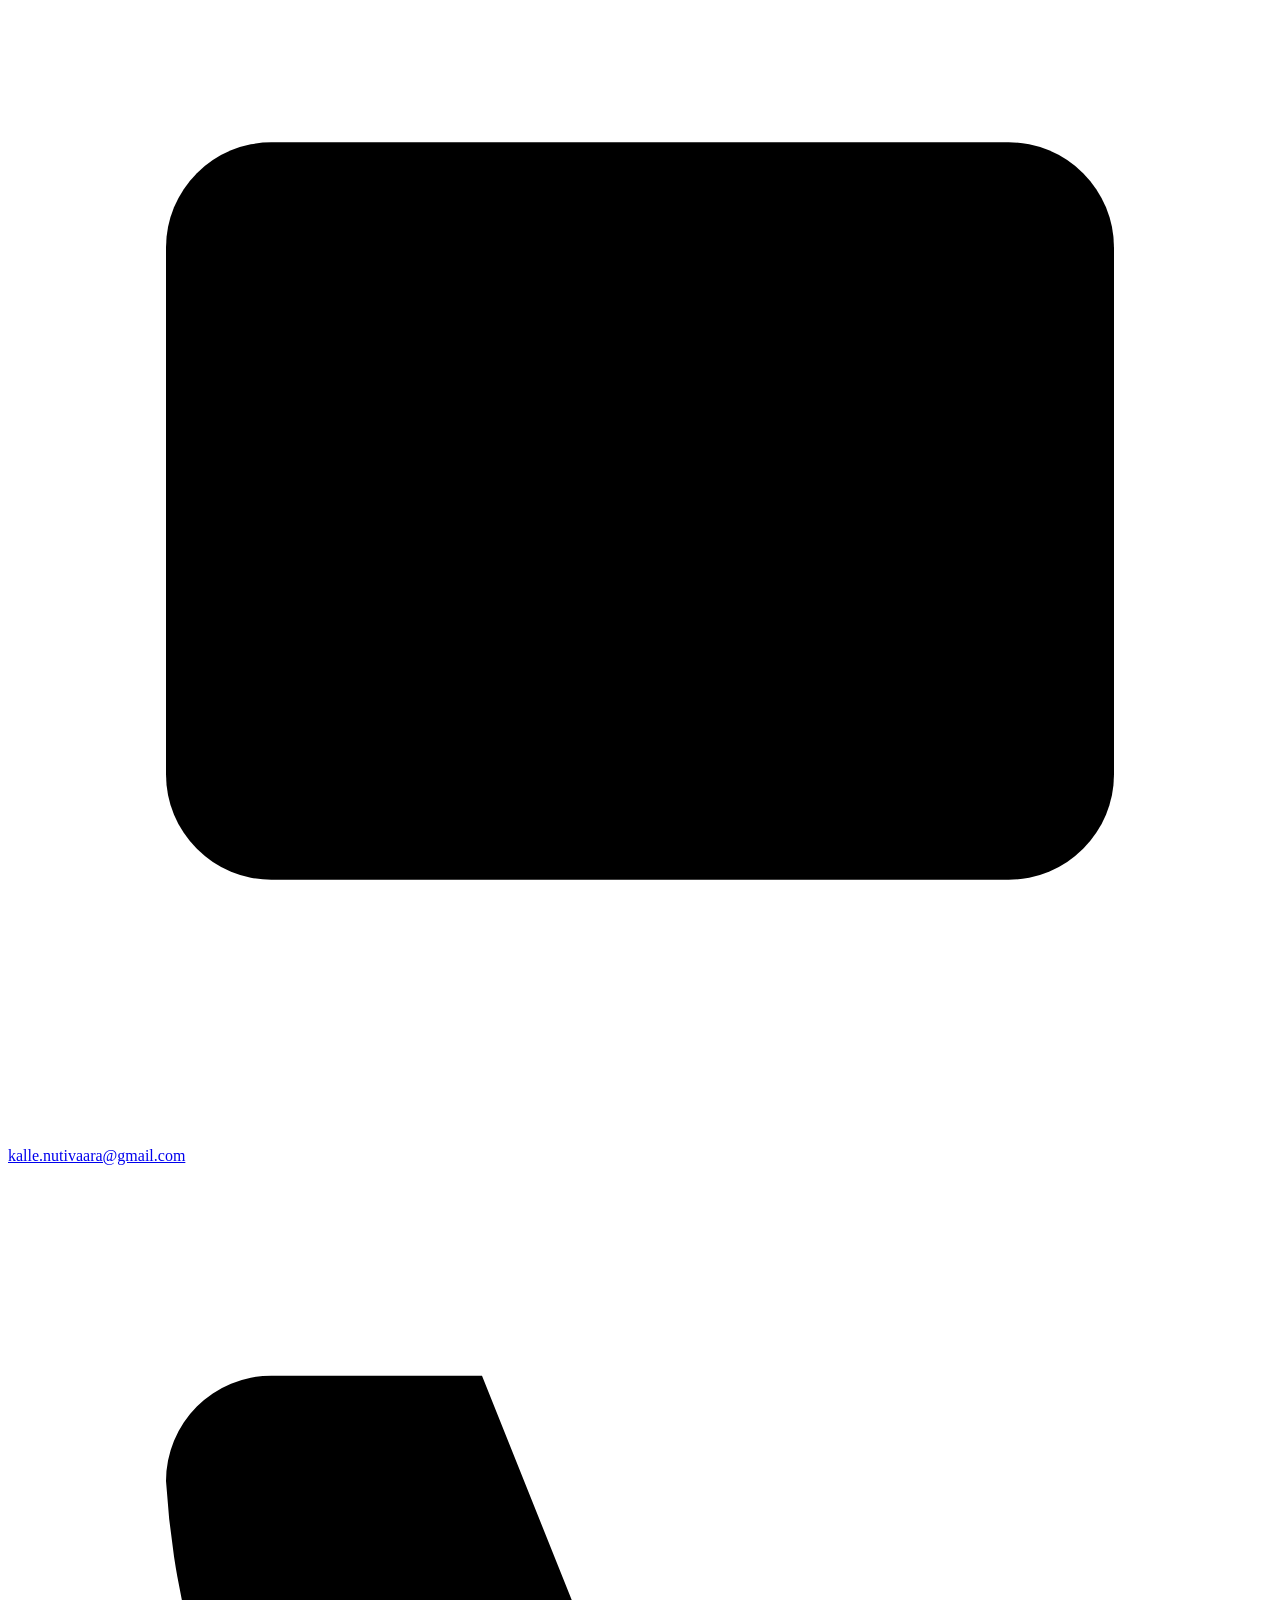
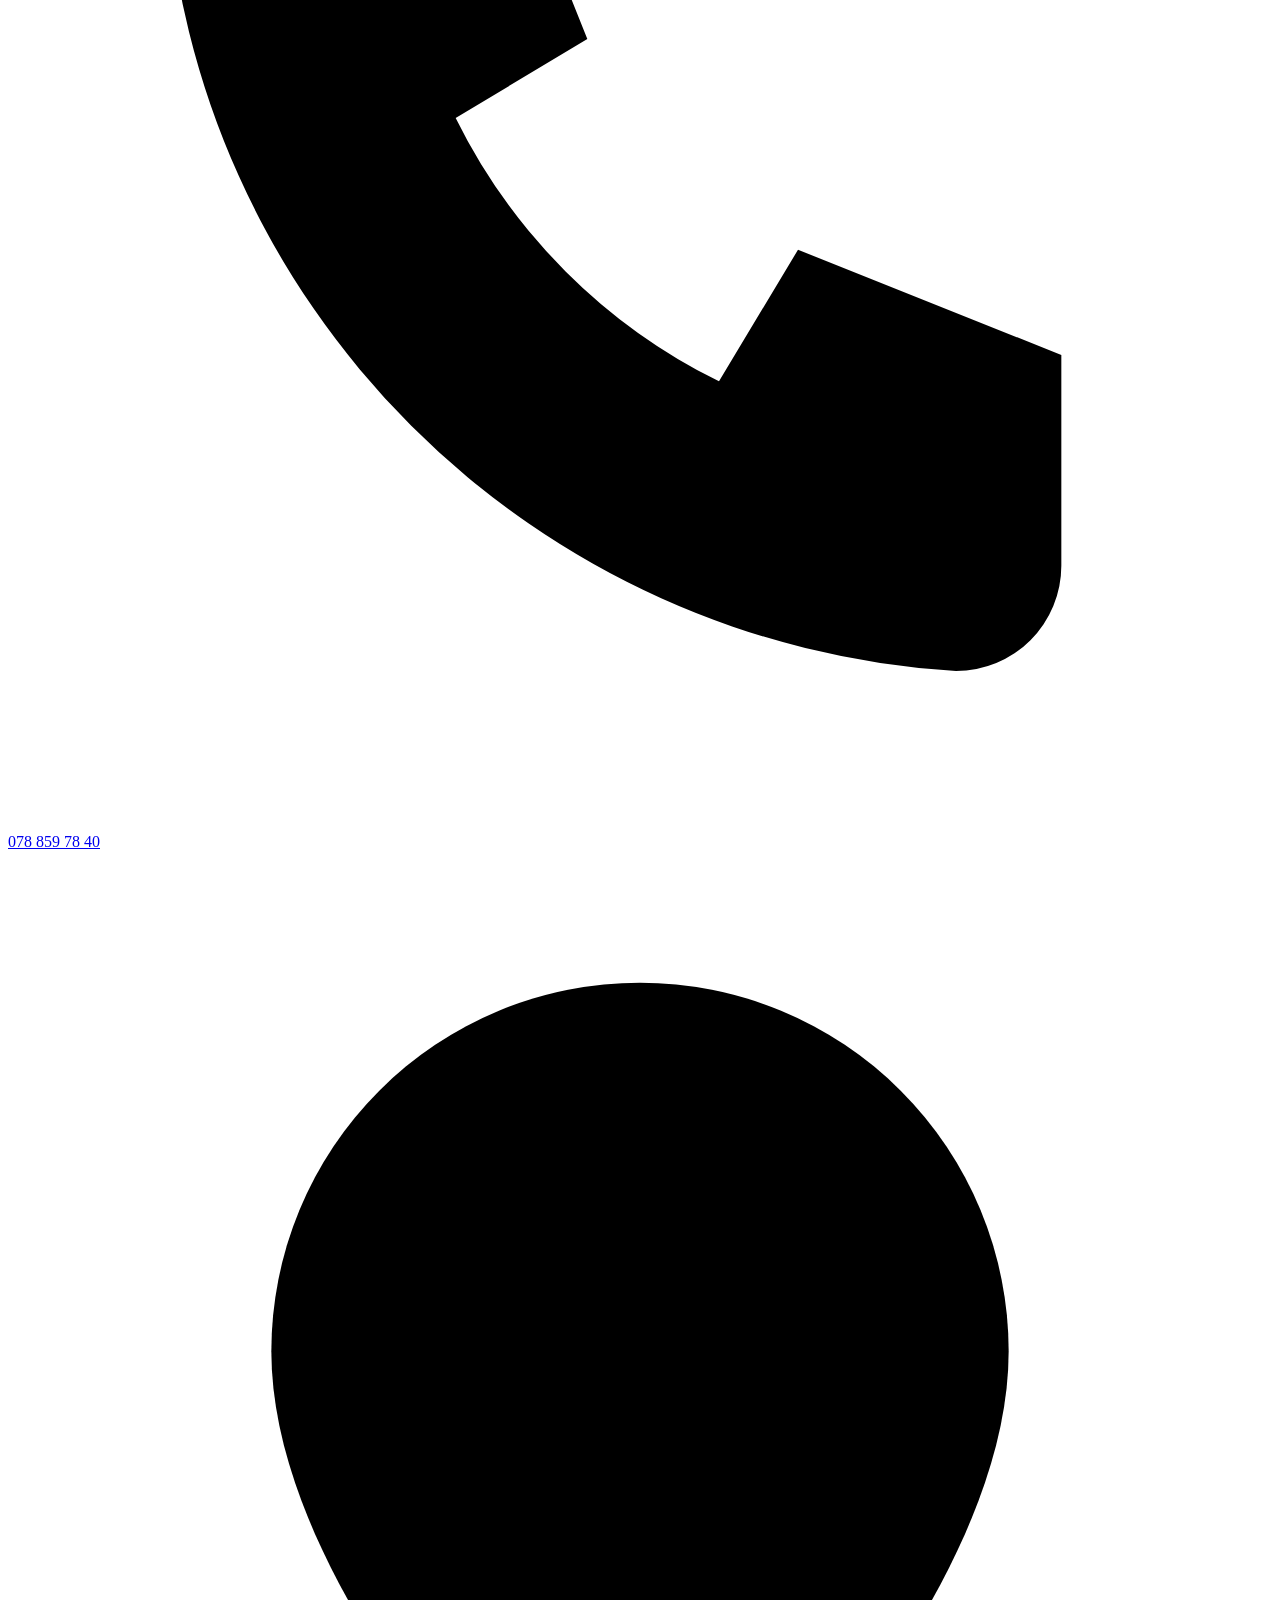
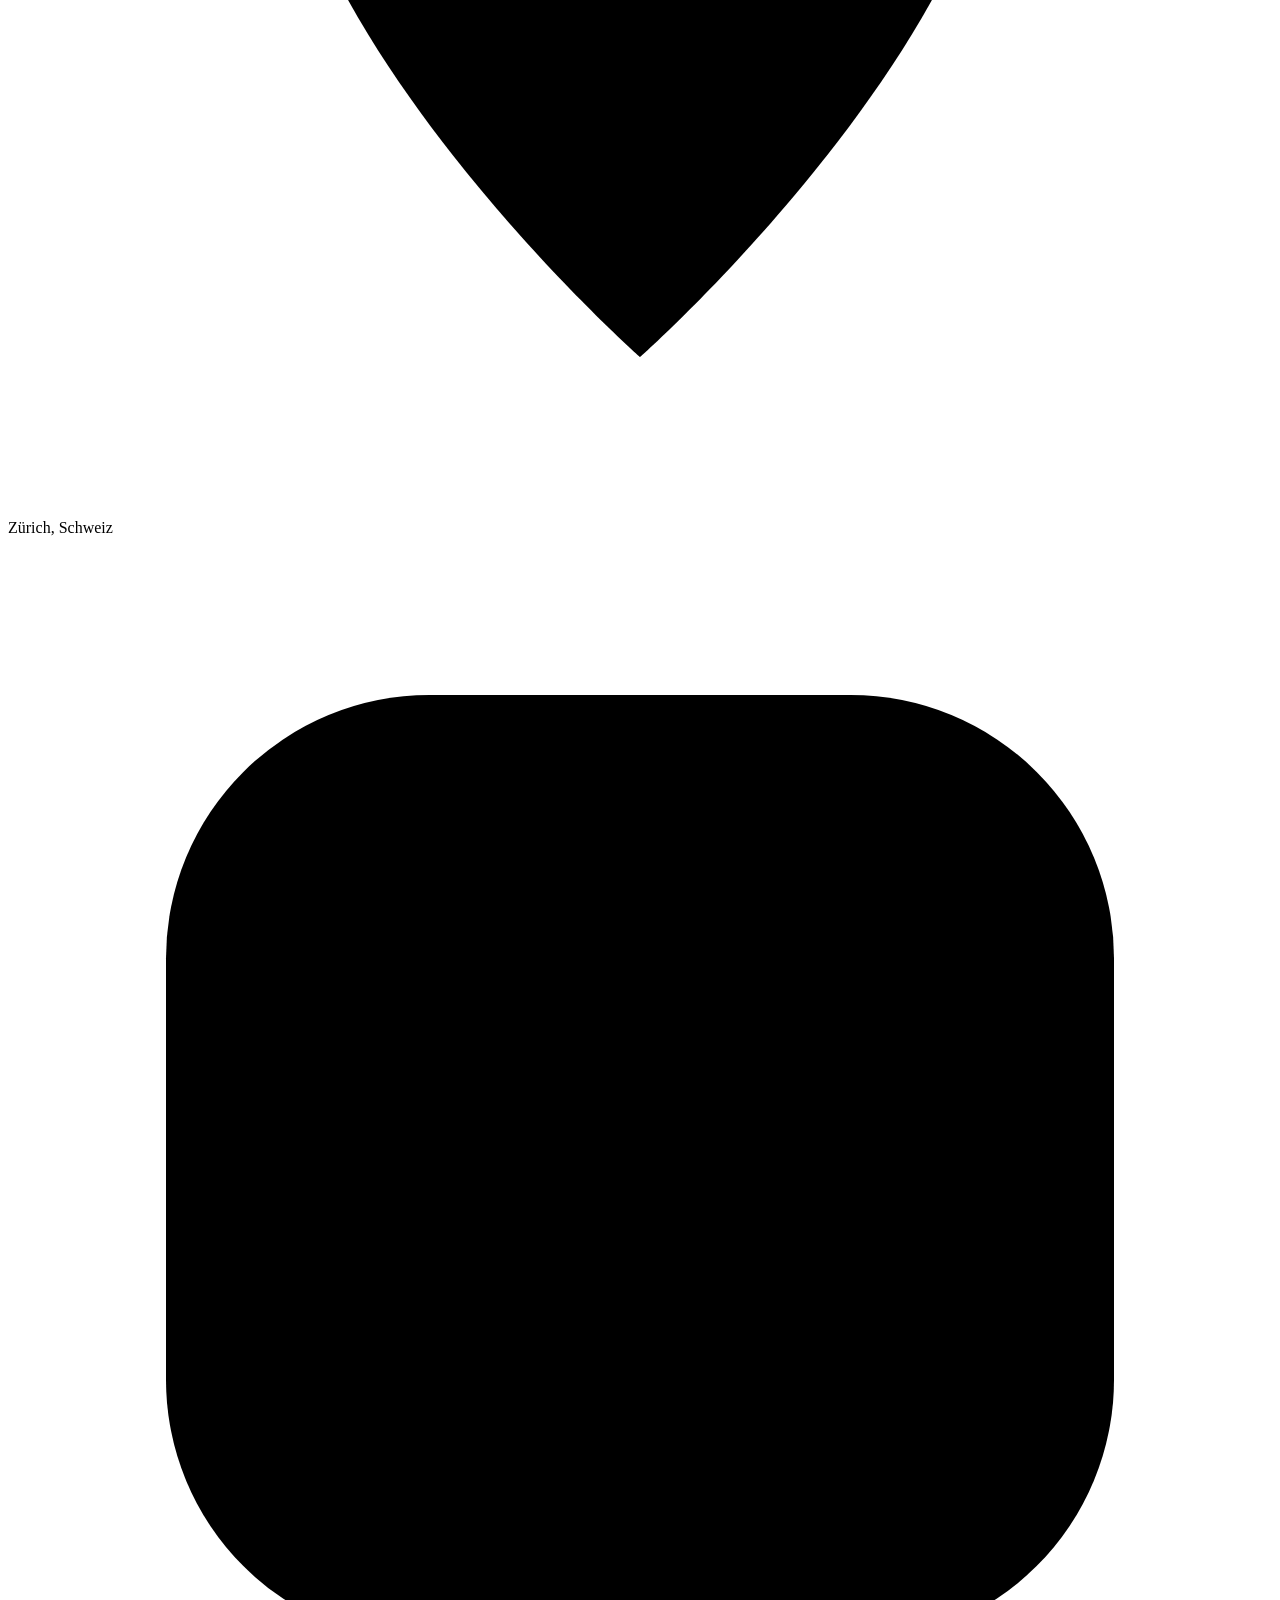
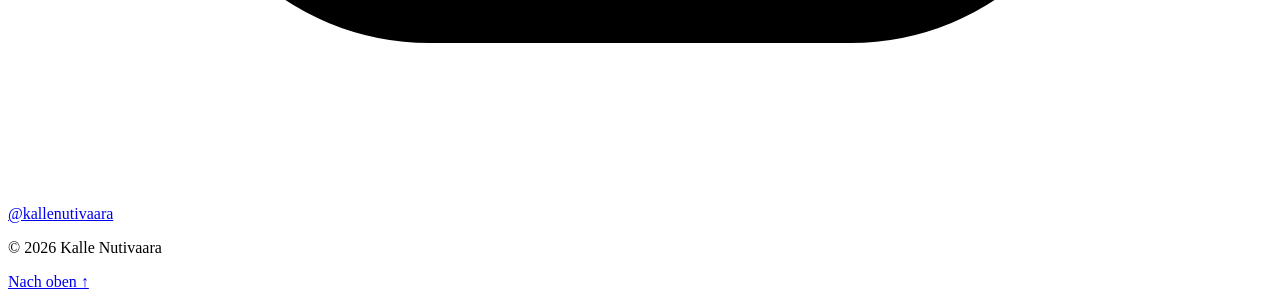
==== commit 90134730: "Chronological timeline, 'Gelebt in' chips, Zürich instead of address - One combined timeline (work, " ====
--- a/_source/index.html
+++ b/_source/index.html
@@ -48,15 +48,18 @@
           <div class="hero__actions">
             <a class="btn btn--primary" href="#about">Mehr über mich</a>
           </div>
-          <ul class="flags" aria-label="Herkunft">
-            <li><span>🇫🇮</span> Finnland</li>
-            <li><span>🇩🇪</span> Deutschland</li>
-            <li><span>🇨🇭</span> Schweiz</li>
-          </ul>
+          <div class="lived">
+            <p class="lived__label">Gelebt in</p>
+            <ol class="flags" aria-label="Gelebt in">
+              <li><span>🇫🇮</span><b>Finnland</b><small>geboren</small></li>
+              <li><span>🇩🇪</span><b>Deutschland</b><small>aufgewachsen</small></li>
+              <li><span>🇨🇭</span><b>Schweiz</b><small>zu Hause</small></li>
+            </ol>
+          </div>
         </div>
         <figure class="hero__photo reveal">
           <img src="images/kalle.webp" width="640" height="800" alt="Porträt von Kalle Nutivaara">
-          <figcaption>Lufingen, Schweiz</figcaption>
+          <figcaption>Zürich, Schweiz</figcaption>
         </figure>
       </div>
     </section>
@@ -102,29 +105,41 @@
 
         <div class="resume">
           <div>
-            <h3 class="sub">Berufserfahrung</h3>
+            <h3 class="sub">Mein Weg – neueste Station zuerst</h3>
+            <ul class="legend reveal" aria-label="Legende">
+              <li class="k-work">Beruf</li>
+              <li class="k-edu">Ausbildung</li>
+              <li class="k-mil">Militär</li>
+              <li class="k-own">Eigene Projekte</li>
+            </ul>
             <ol class="timeline">
-              <li class="reveal">
-                <span class="tag tag--now">Aktuell · seit Sept. 2026</span>
+              <li class="reveal t-work">
+                <p class="date"><span class="tag tag--now">Aktuell</span> Seit Sept. 2026</p>
                 <h4>Sachbearbeiter Corporate Health</h4>
                 <p class="meta">Sanacare AG</p>
-                <p>Seit dem 1. September 2026 bin ich wieder bei der Sanacare – als Sachbearbeiter im Bereich Corporate Health.</p>
-              </li>
-              <li class="reveal">
-                <span class="tag tag--now">Aktuell</span>
-                <h4>Gründer &amp; Coach</h4>
-                <p class="meta"><a href="https://lifyx.ch" target="_blank" rel="noopener">Lifyx – lifyx.ch</a></p>
-                <p>Mit Lifyx habe ich mein eigenes Coaching aufgebaut.</p>
-              </li>
-              <li class="reveal">
-                <span class="tag tag--now">Aktuell</span>
-                <h4>Co-Founder</h4>
-                <p class="meta"><a href="https://neuriq.ch" target="_blank" rel="noopener">Neuriq – neuriq.ch</a></p>
-                <p>Ich bin Mitgründer von Neuriq.</p>
-              </li>
-              <li class="reveal">
-                <p class="date">Aug. 2023 – Juli 2024 &amp; Jan. 2025 – Aug. 2025</p>
-                <h4>Kaufmännischer Praktikant &amp; Sachbearbeiter</h4>
+                <p>Seit dem 1. September 2026 bin ich zurück bei der Sanacare – diesmal als Sachbearbeiter im Bereich Corporate Health.</p>
+              </li>
+              <li class="reveal t-edu">
+                <p class="date"><span class="tag tag--now">Aktuell</span> Seit Sept. 2026 · bis 2030</p>
+                <h4>Bachelor Wirtschaftspsychologie</h4>
+                <p class="meta">HWZ Hochschule für Wirtschaft Zürich</p>
+                <p>Studium an der Schnittstelle von Menschen, Verhalten und Organisation.</p>
+              </li>
+              <li class="reveal t-own">
+                <p class="date"><span class="tag tag--now">Aktuell</span> Parallel</p>
+                <h4>Gründer &amp; Coach · Co-Founder</h4>
+                <p class="meta"><a href="https://lifyx.ch" target="_blank" rel="noopener">Lifyx</a> · <a href="https://neuriq.ch" target="_blank" rel="noopener">Neuriq</a></p>
+                <p>Mit Lifyx habe ich mein eigenes Coaching aufgebaut; bei Neuriq bin ich Mitgründer.</p>
+              </li>
+              <li class="reveal t-edu">
+                <p class="date">Aug. 2025 – Juni 2026</p>
+                <h4>Berufsmaturität Wirtschaft <span class="ok">✓ bestanden</span></h4>
+                <p class="meta">Wirtschaftsschule KV Winterthur</p>
+                <p>Berufsmaturität Wirtschaft und Dienstleistungen, Typ Wirtschaft – der Schritt Richtung Hochschule.</p>
+              </li>
+              <li class="reveal t-work">
+                <p class="date">Jan. 2025 – Aug. 2025 · nach dem Militär</p>
+                <h4>Projektmitarbeiter</h4>
                 <p class="meta">Sanacare AG, Winterthur</p>
                 <ul class="bullets">
                   <li>Projektleitung zur Nutzung neuer Räumlichkeiten</li>
@@ -132,20 +147,37 @@
                   <li>Recherchen, Abklärungen und Entscheidungsgrundlagen für die Geschäftsleitung</li>
                   <li>Systematische Erfassung von Geschäftsverträgen</li>
                   <li>Mitgestaltung einer internen Mittagssprechstunde zum Thema Künstliche Intelligenz</li>
-                  <li>Telefonischer und schriftlicher Kontakt mit Patientinnen und Patienten sowie internen und externen Stellen</li>
-                  <li>Bearbeitung von Ein- und Austritten, Postbearbeitung, Bestellungen, Datenpflege und koordinative Aufgaben</li>
-                </ul>
-              </li>
-              <li class="reveal">
+                  <li>Unterstützung bei internen Prozessen und koordinativen Aufgaben</li>
+                </ul>
+              </li>
+              <li class="reveal t-mil">
                 <p class="date">Juli 2024 – Dez. 2024</p>
                 <h4>Übermittlungssoldat &amp; Fotograf</h4>
                 <p class="meta">Finnischer Militärdienst · abgeschlossen</p>
                 <ul class="bullets">
+                  <li>Basic Training, danach Einsatz als Übermittlungssoldat</li>
                   <li>Erstellung und Bearbeitung von Foto- und Videomaterial für die Social-Media-Kanäle des finnischen Militärs</li>
                 </ul>
               </li>
-              <li class="reveal">
-                <p class="date">Okt. 2019 – März 2020, danach temporäre Einsätze bis 2023</p>
+              <li class="reveal t-work">
+                <p class="date">Aug. 2023 – Juli 2024 · vor dem Militär</p>
+                <h4>Kaufmännischer Praktikant</h4>
+                <p class="meta">Sanacare AG, Winterthur · Praktikum zum Kaufmann EFZ</p>
+                <ul class="bullets">
+                  <li>Administrative Unterstützung im Tagesgeschäft</li>
+                  <li>Telefonischer und schriftlicher Kontakt mit Patientinnen und Patienten sowie internen und externen Stellen</li>
+                  <li>Bearbeitung von Ein- und Austritten sowie organisatorischen Abläufen</li>
+                  <li>Postbearbeitung, Bestellungen, Datenpflege und allgemeine Büroarbeiten</li>
+                </ul>
+              </li>
+              <li class="reveal t-edu">
+                <p class="date">2021 – 2024</p>
+                <h4>Kaufmann EFZ <span class="ok">✓ abgeschlossen</span></h4>
+                <p class="meta">Dr. Räbers Höhere Handelsschule Zürich</p>
+                <p>Kaufmännische Grundbildung, Dienstleistung und Administration – inklusive Bürofachdiplom VSH und anschliessendem Praktikum bei der Sanacare.</p>
+              </li>
+              <li class="reveal t-work">
+                <p class="date">Okt. 2019 – März 2020 · danach temporär bis 2023</p>
                 <h4>IT-Supporter</h4>
                 <p class="meta">Oniko AG, Wettingen</p>
                 <ul class="bullets">
@@ -154,44 +186,21 @@
                   <li>Direkte Beratung von Mitarbeitenden vor Ort und remote</li>
                 </ul>
               </li>
-              <li class="reveal">
+              <li class="reveal t-edu">
                 <p class="date">Aug. 2017 – Juli 2019 · frühzeitig beendet</p>
-                <h4>Applikationsentwickler in Ausbildung</h4>
-                <p class="meta">Liip AG, Zürich</p>
+                <h4>Lehre Informatiker EFZ Applikationsentwicklung</h4>
+                <p class="meta">Liip AG, Zürich · Berufsbildungsschule Winterthur</p>
                 <ul class="bullets">
                   <li>Umsetzung von Webprojekten mit HTML, CSS und PHP</li>
                   <li>Mitarbeit bei Kundenprojekten, unter anderem im Bereich Intranet</li>
                   <li>Entwicklung eines Memory-Spiels für einen Event einer grossen Schweizer Detailhandelskette</li>
-                  <li>Unterstützung bei Frontend-Aufgaben und technischer Umsetzung</li>
+                  <li>Gemerkt: IT gefällt mir – Vollzeit-Programmieren nicht. Deshalb bewusste Neuorientierung Richtung Wirtschaft.</li>
                 </ul>
               </li>
             </ol>
           </div>
 
-          <div>
-            <h3 class="sub">Ausbildung</h3>
-            <ul class="edu reveal">
-              <li class="edu--now">
-                <span>Seit Sept. 2026 · laufend bis 2030</span>
-                <strong>Bachelor Wirtschaftspsychologie</strong>
-                <em>HWZ Hochschule für Wirtschaft Zürich</em>
-              </li>
-              <li>
-                <span>Aug. 2025 – Juni 2026 · bestanden</span>
-                <strong>Berufsmaturität Wirtschaft und Dienstleistungen, Typ Wirtschaft</strong>
-                <em>Wirtschaftsschule KV Winterthur</em>
-              </li>
-              <li>
-                <span>2021 – 2024</span>
-                <strong>Kaufmann EFZ, Dienstleistung und Administration</strong>
-                <em>Dr. Räbers Höhere Handelsschule Zürich</em>
-              </li>
-              <li>
-                <span>2017 – 2019</span>
-                <strong>Informatiker EFZ Applikationsentwicklung (Teil der Ausbildung)</strong>
-                <em>Berufsbildungsschule Winterthur</em>
-              </li>
-            </ul>
+          <div class="resume__side">
 
             <h3 class="sub">Sprachen</h3>
             <ul class="langs reveal">
@@ -264,9 +273,8 @@
     <!-- Mottos -->
     <section class="mottos">
       <div class="container">
-        <h2 class="visually-hidden">Lebensmottos</h2>
+        <h2 class="visually-hidden">Lebensmotto</h2>
         <blockquote class="reveal">«Knowledge isn’t power; knowledge is only potential power. Action is power.»</blockquote>
-        <blockquote class="reveal">«To be in the 1%, you have to do what the 99% won’t.»</blockquote>
       </div>
     </section>
 
@@ -304,7 +312,7 @@
           </a>
           <div class="contact__item">
             <svg aria-hidden="true" viewBox="0 0 24 24"><path d="M12 21s-7-6.2-7-11.5a7 7 0 0 1 14 0C19 14.8 12 21 12 21z"/><circle cx="12" cy="9.5" r="2.5"/></svg>
-            <span>Moosbrunnenstrasse 114<br>8426 Lufingen</span>
+            <span>Zürich, Schweiz</span>
           </div>
           <a class="contact__item" href="https://www.instagram.com/kallenutivaara/" target="_blank" rel="noopener">
             <svg aria-hidden="true" viewBox="0 0 24 24"><rect x="3" y="3" width="18" height="18" rx="5"/><circle cx="12" cy="12" r="4"/><circle cx="17.5" cy="6.5" r="1"/></svg>
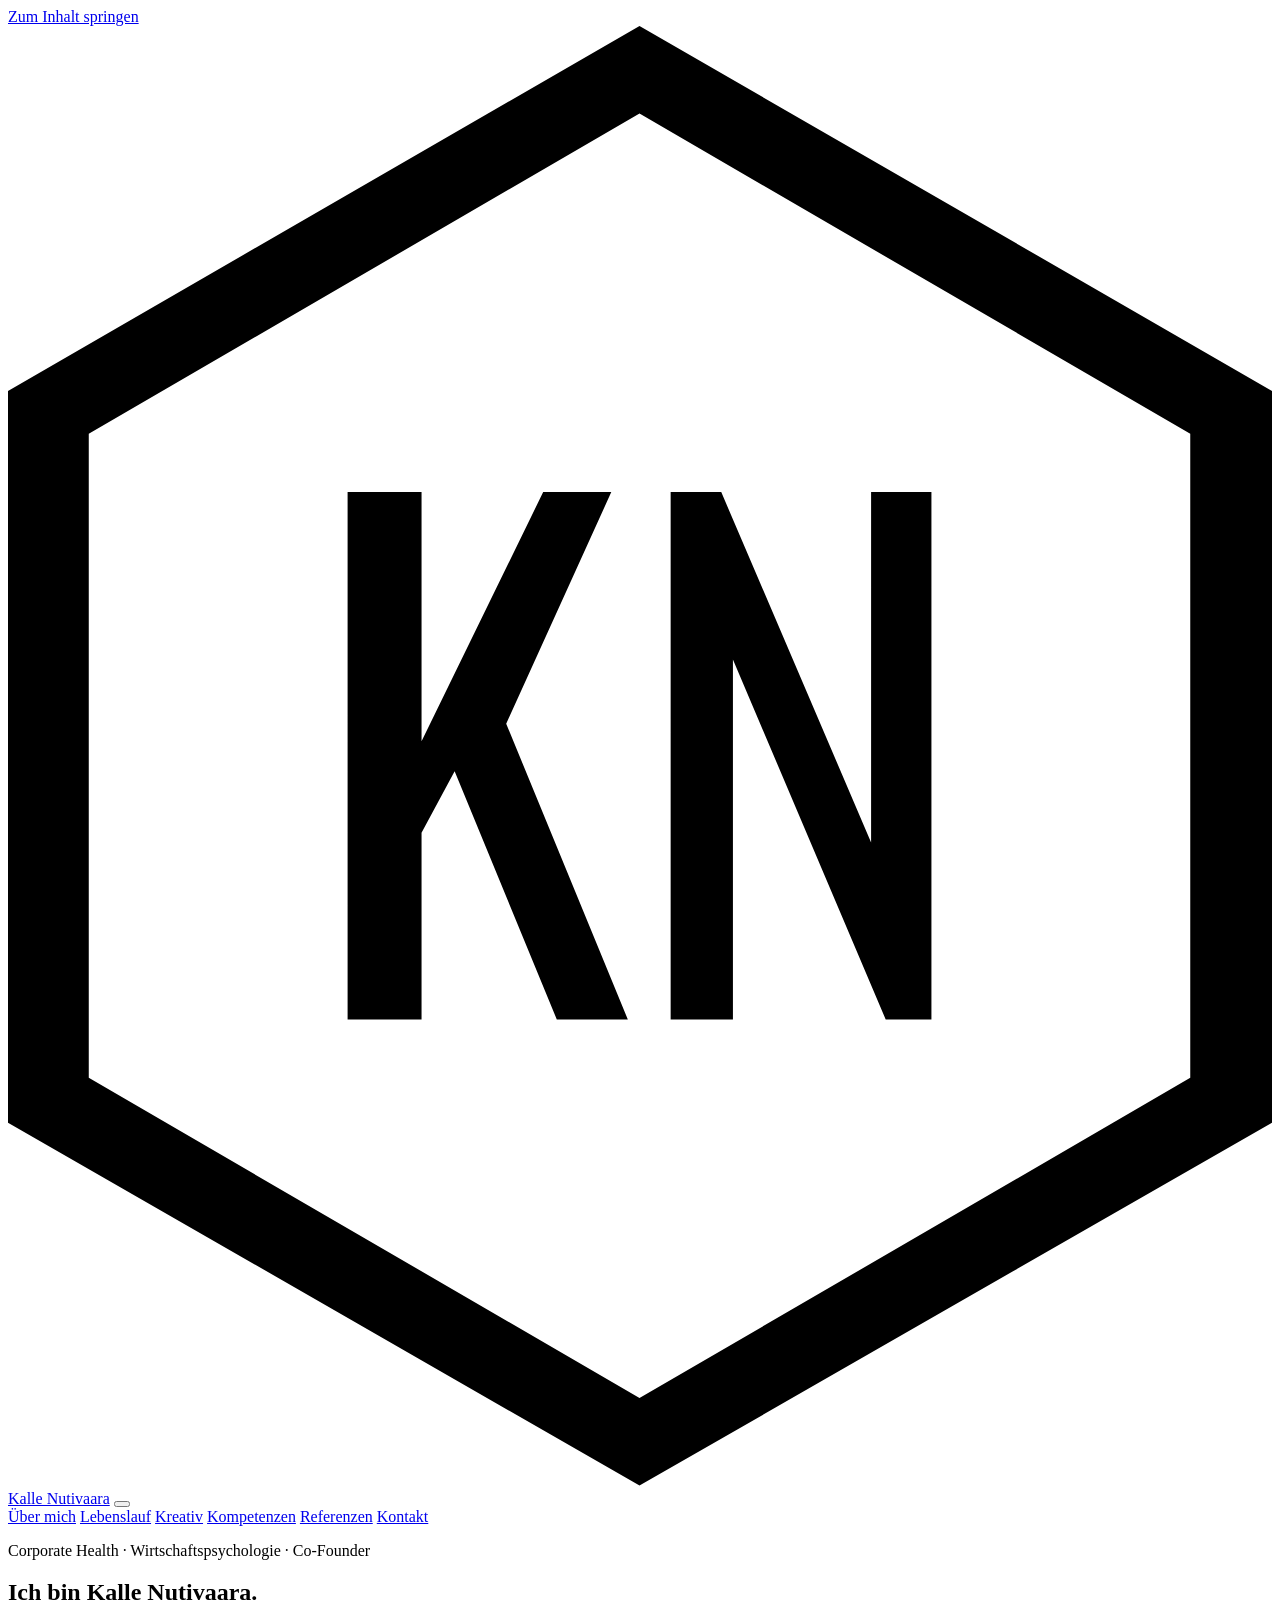
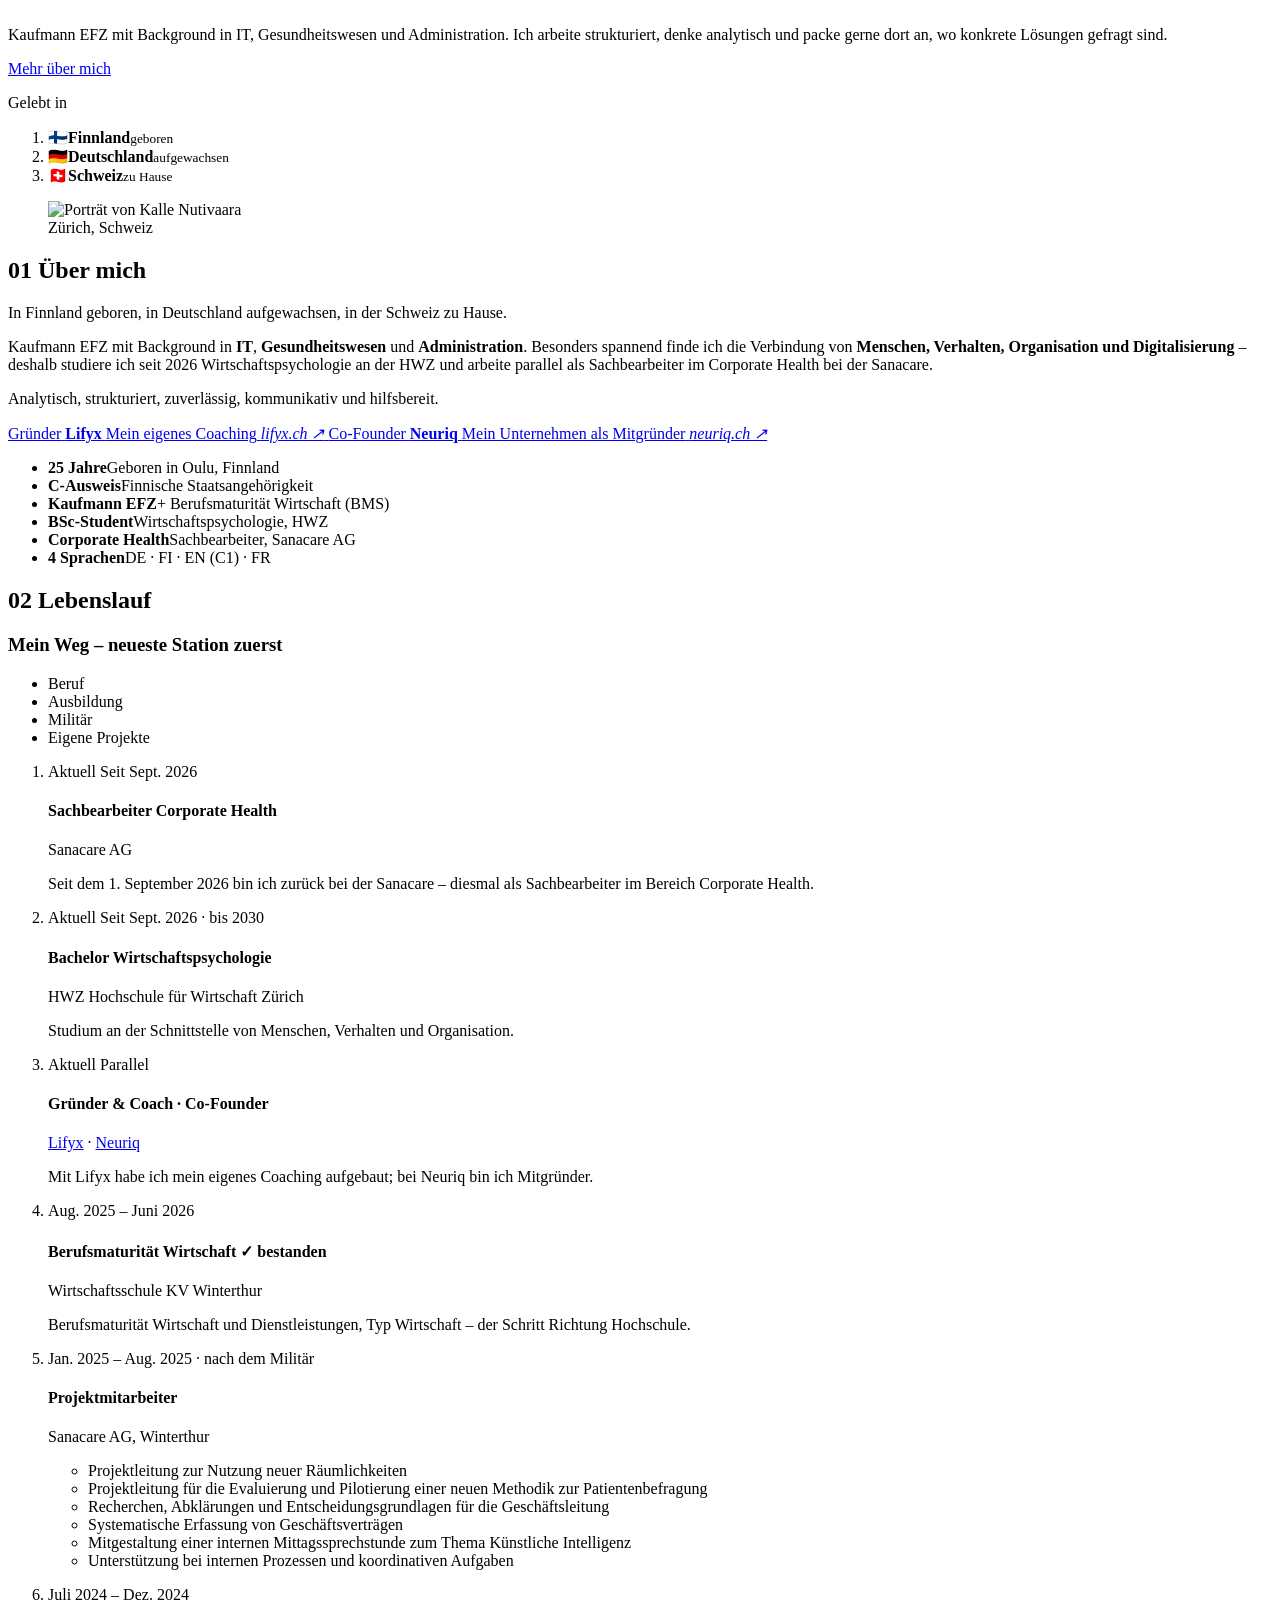
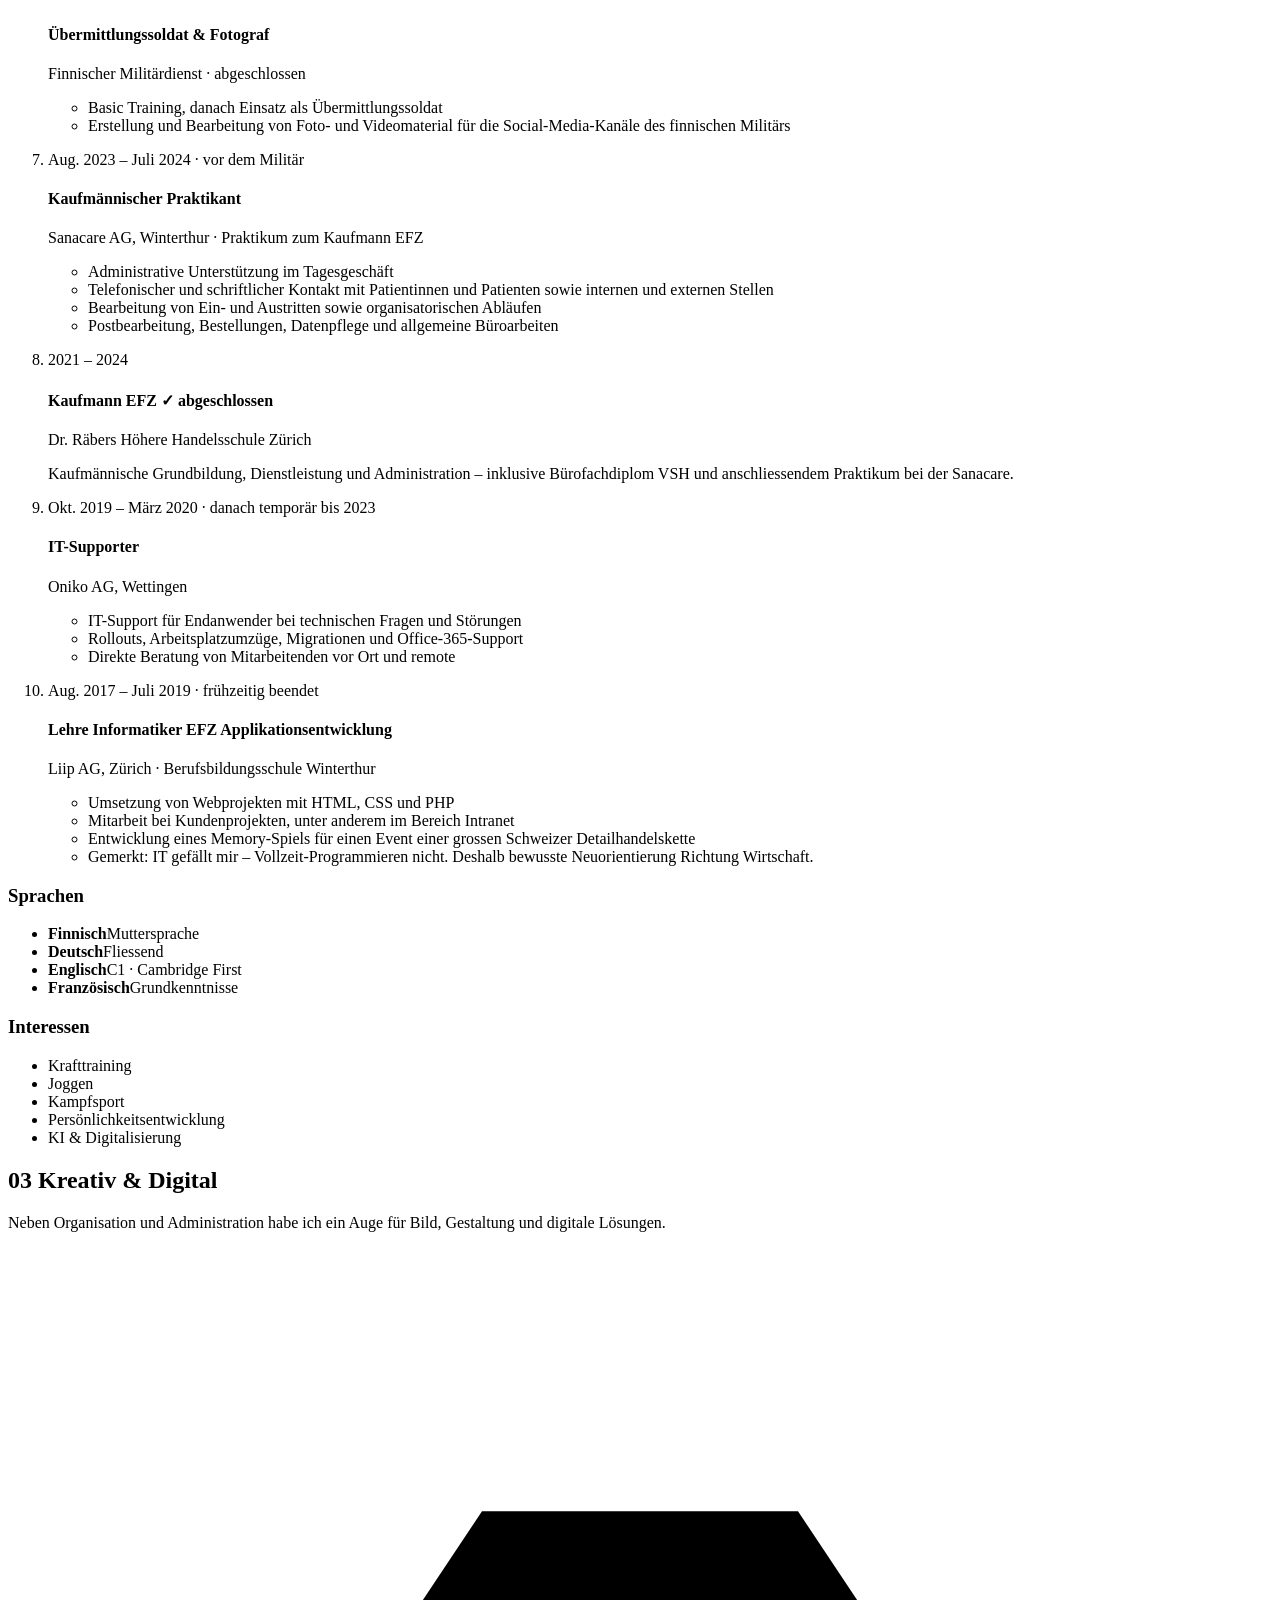
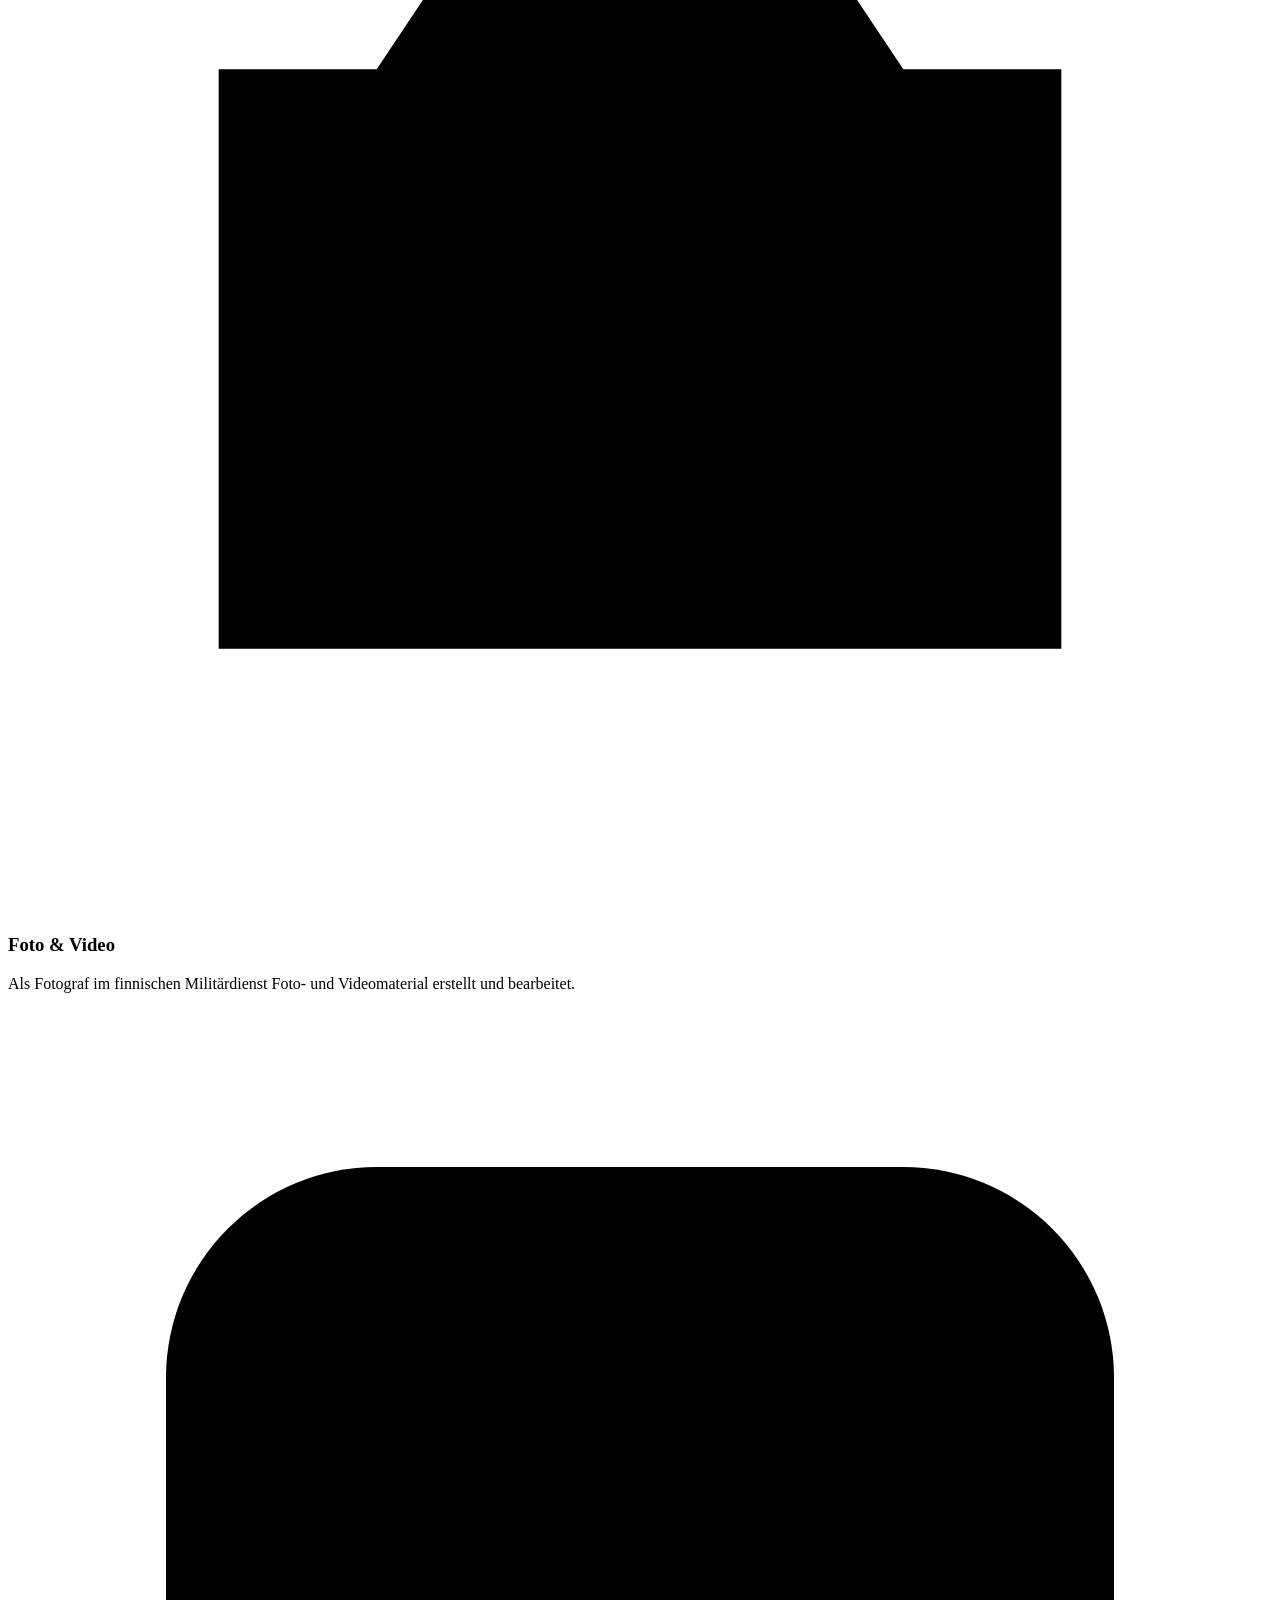
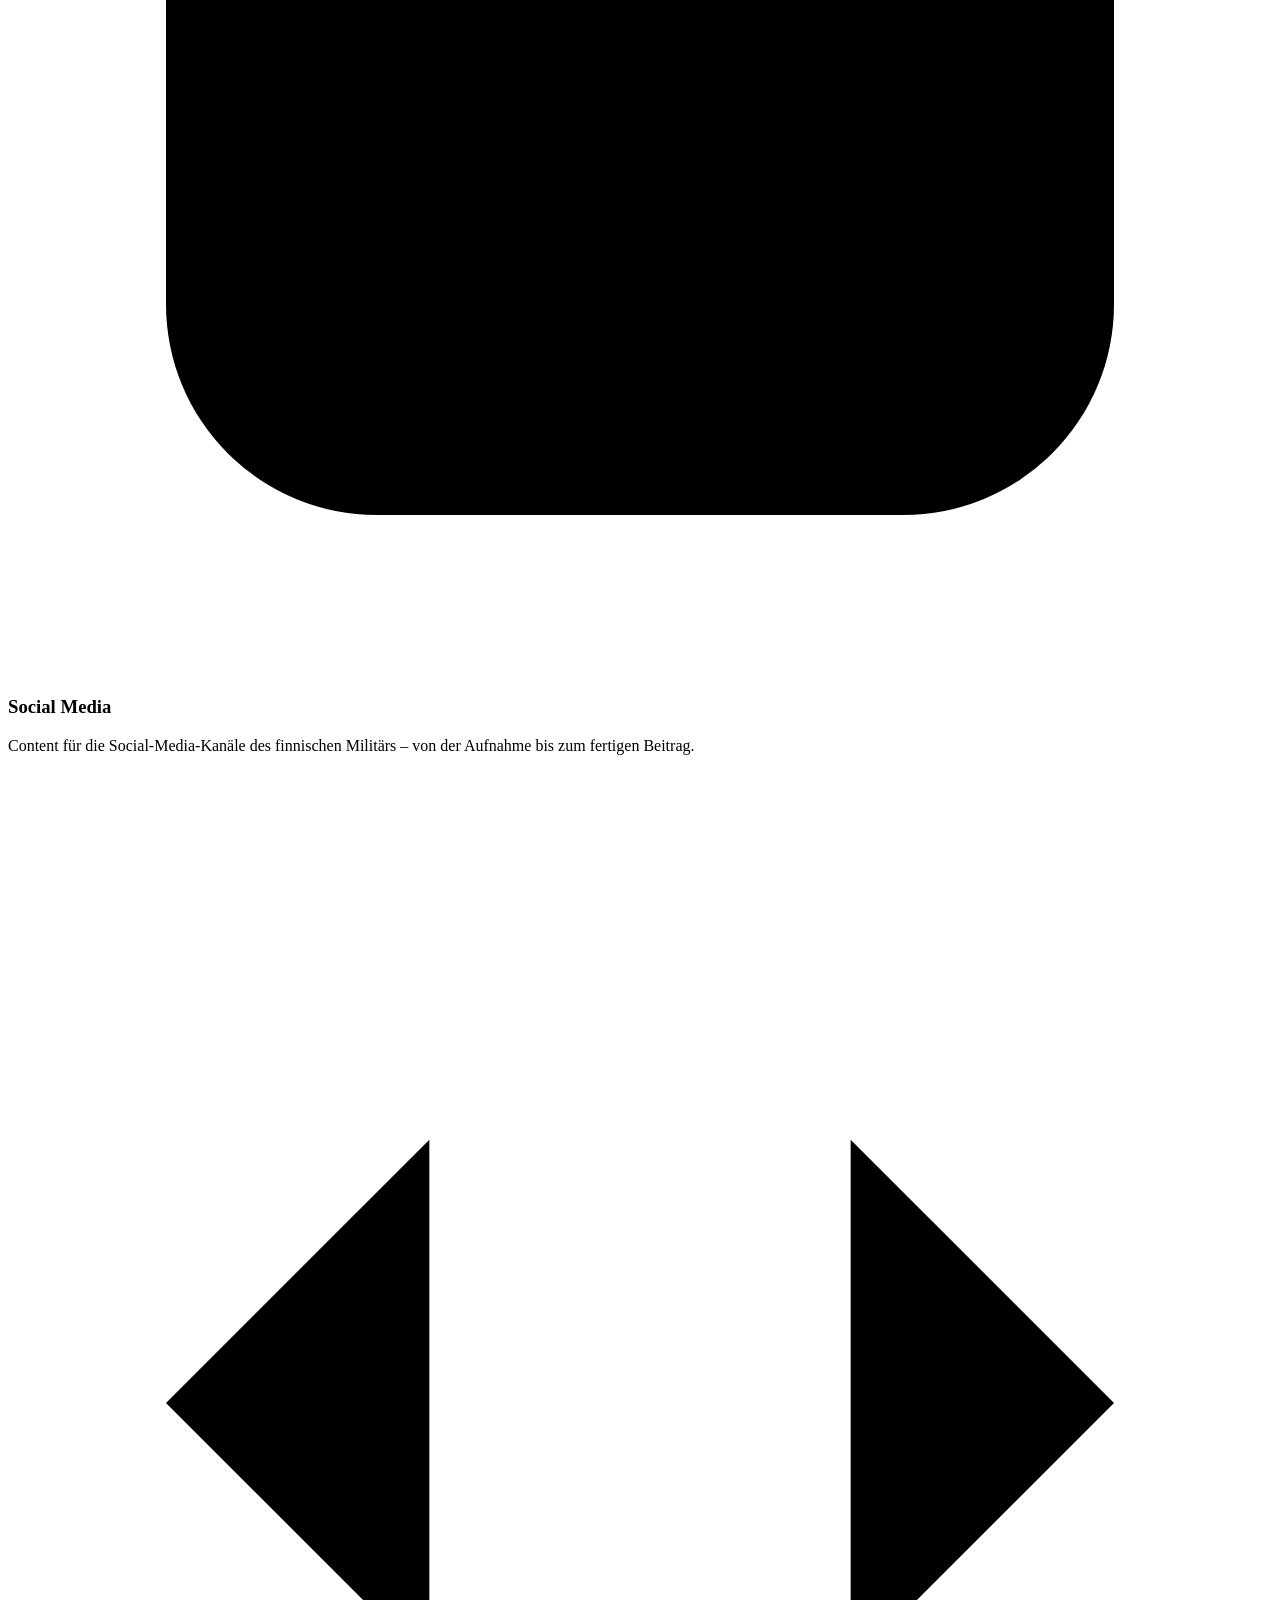
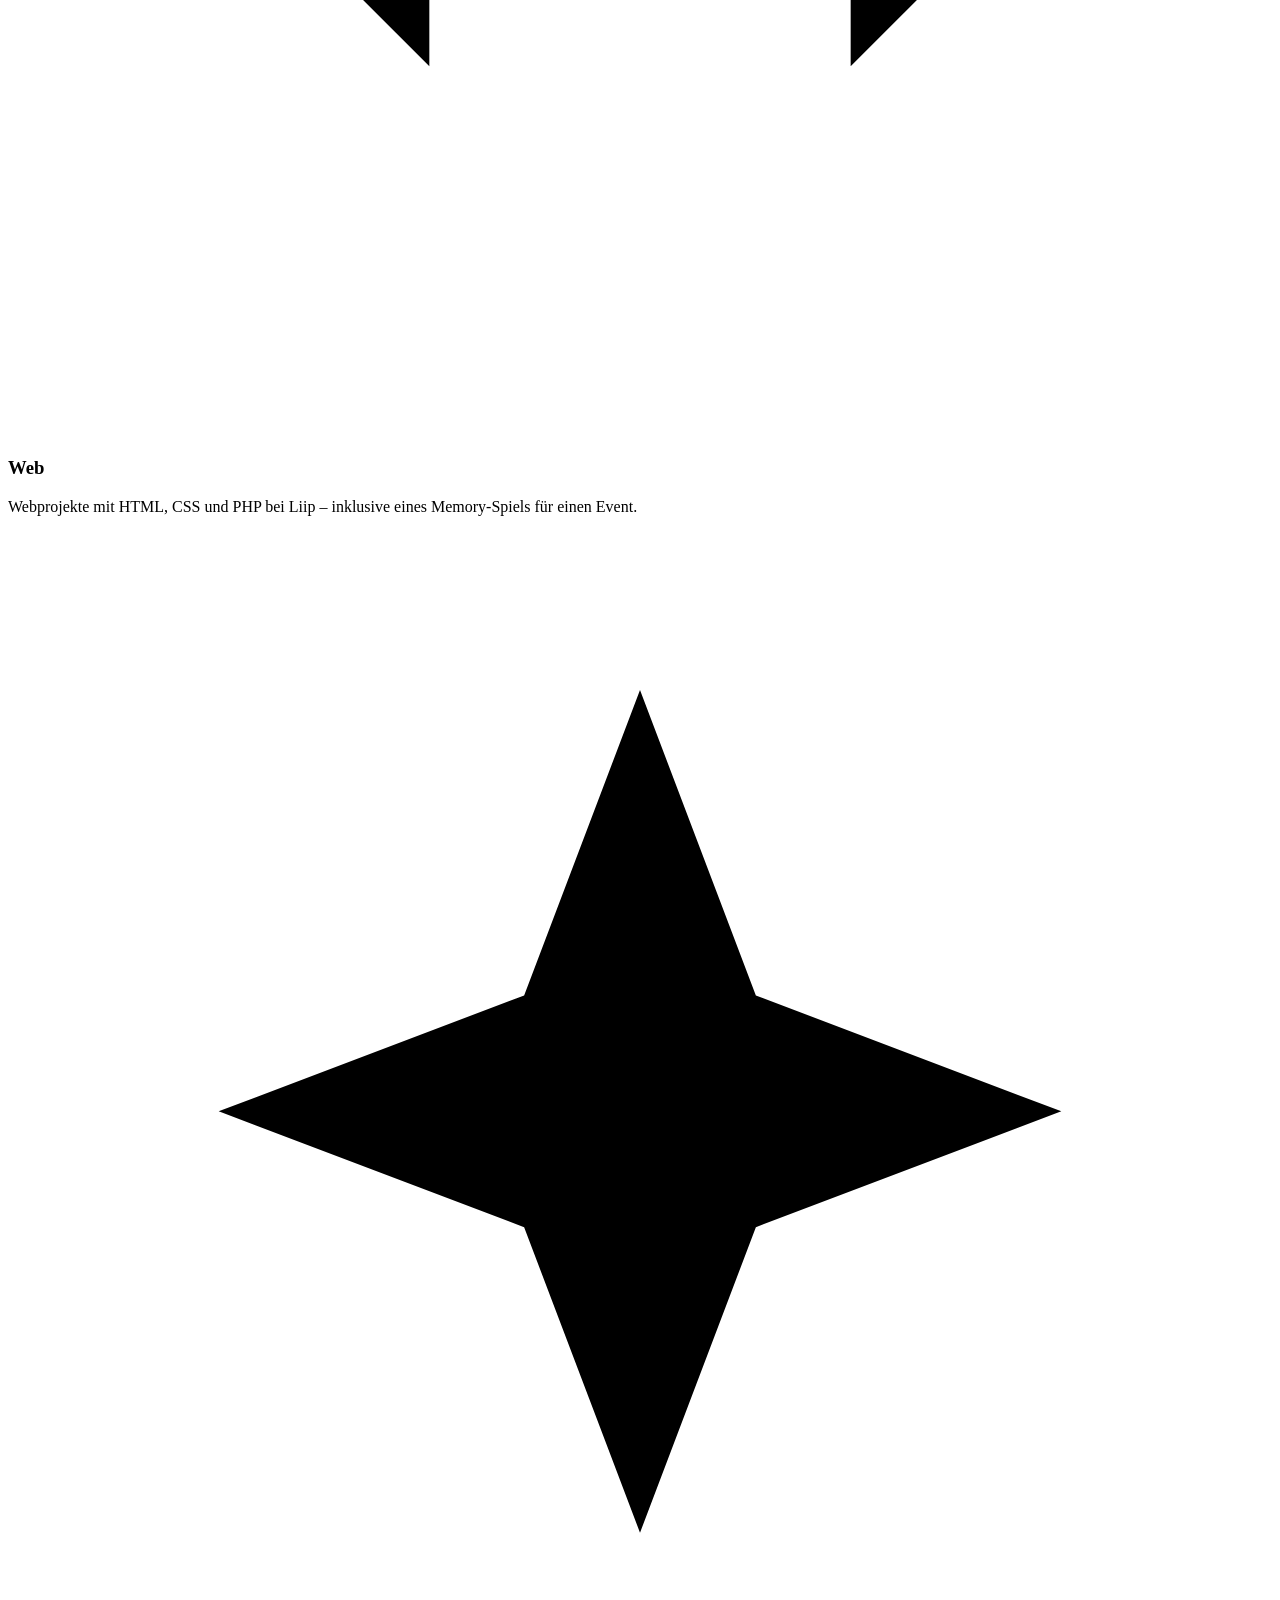
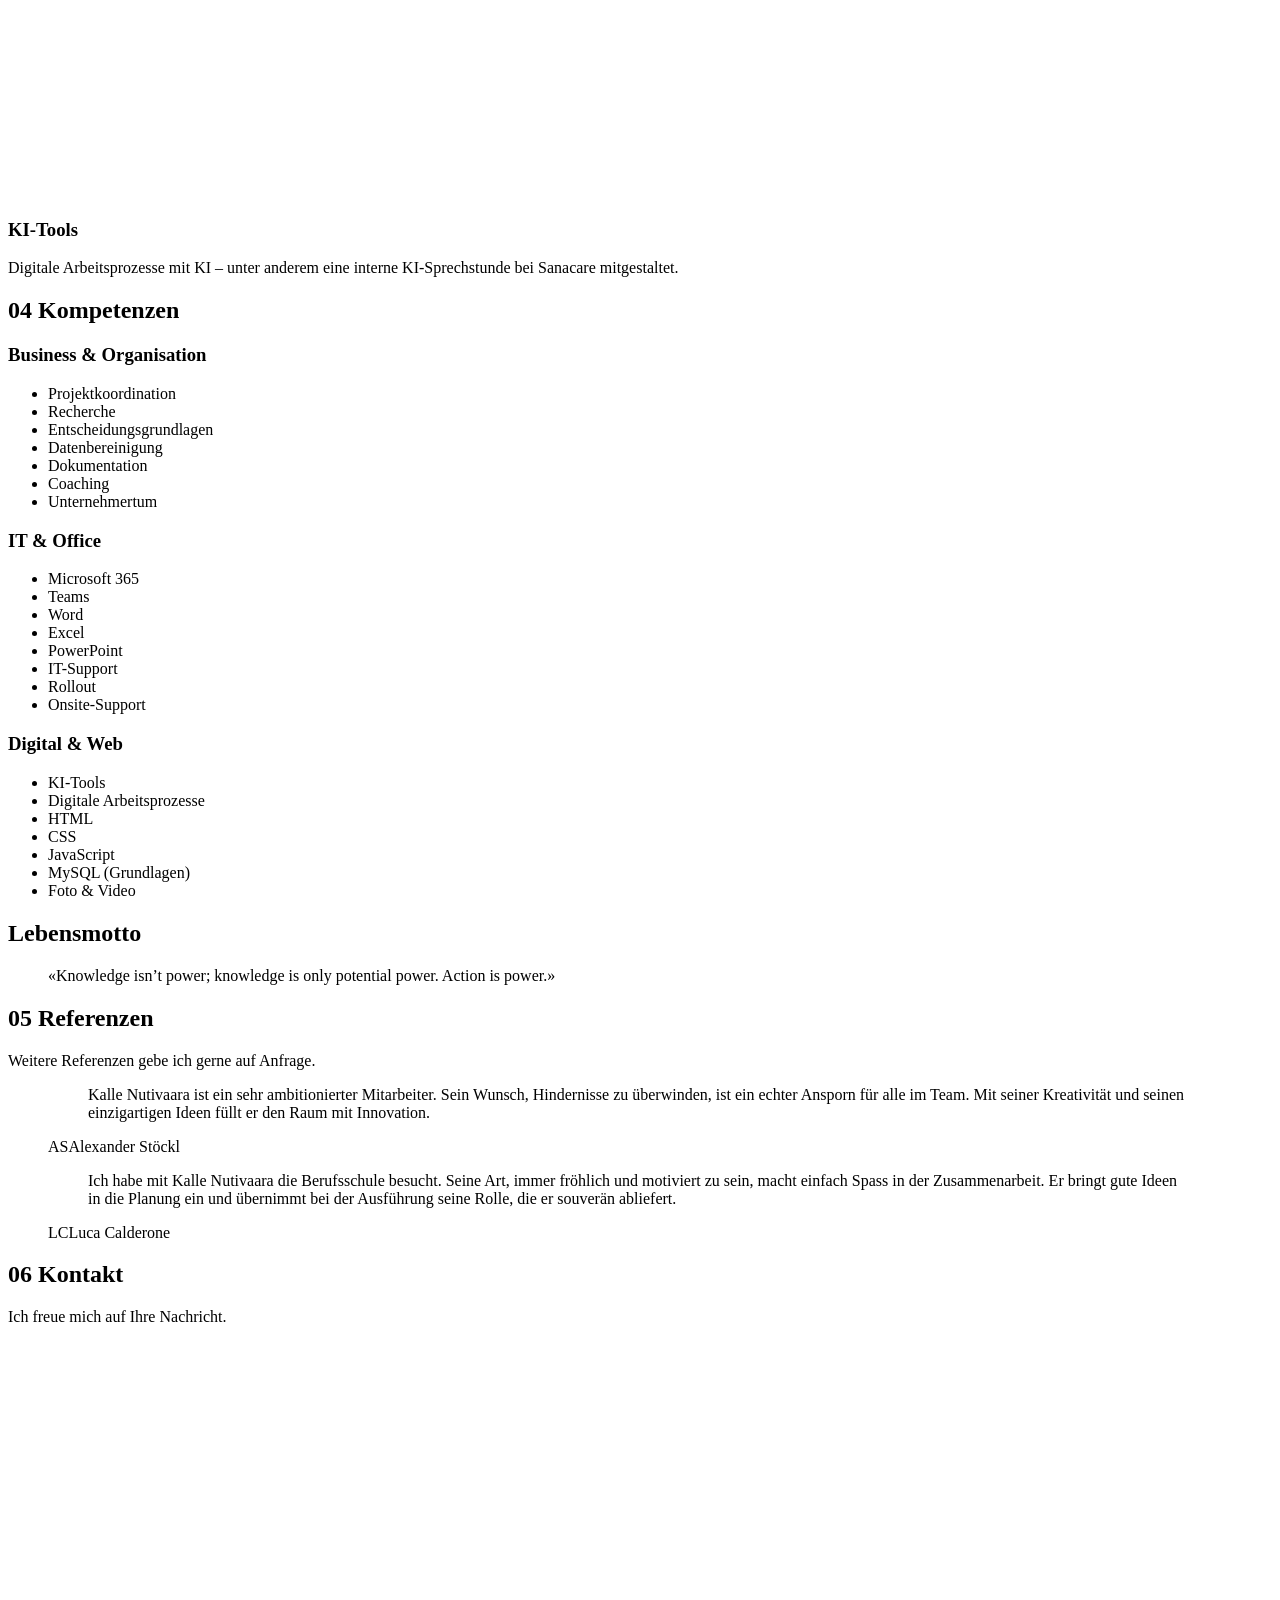
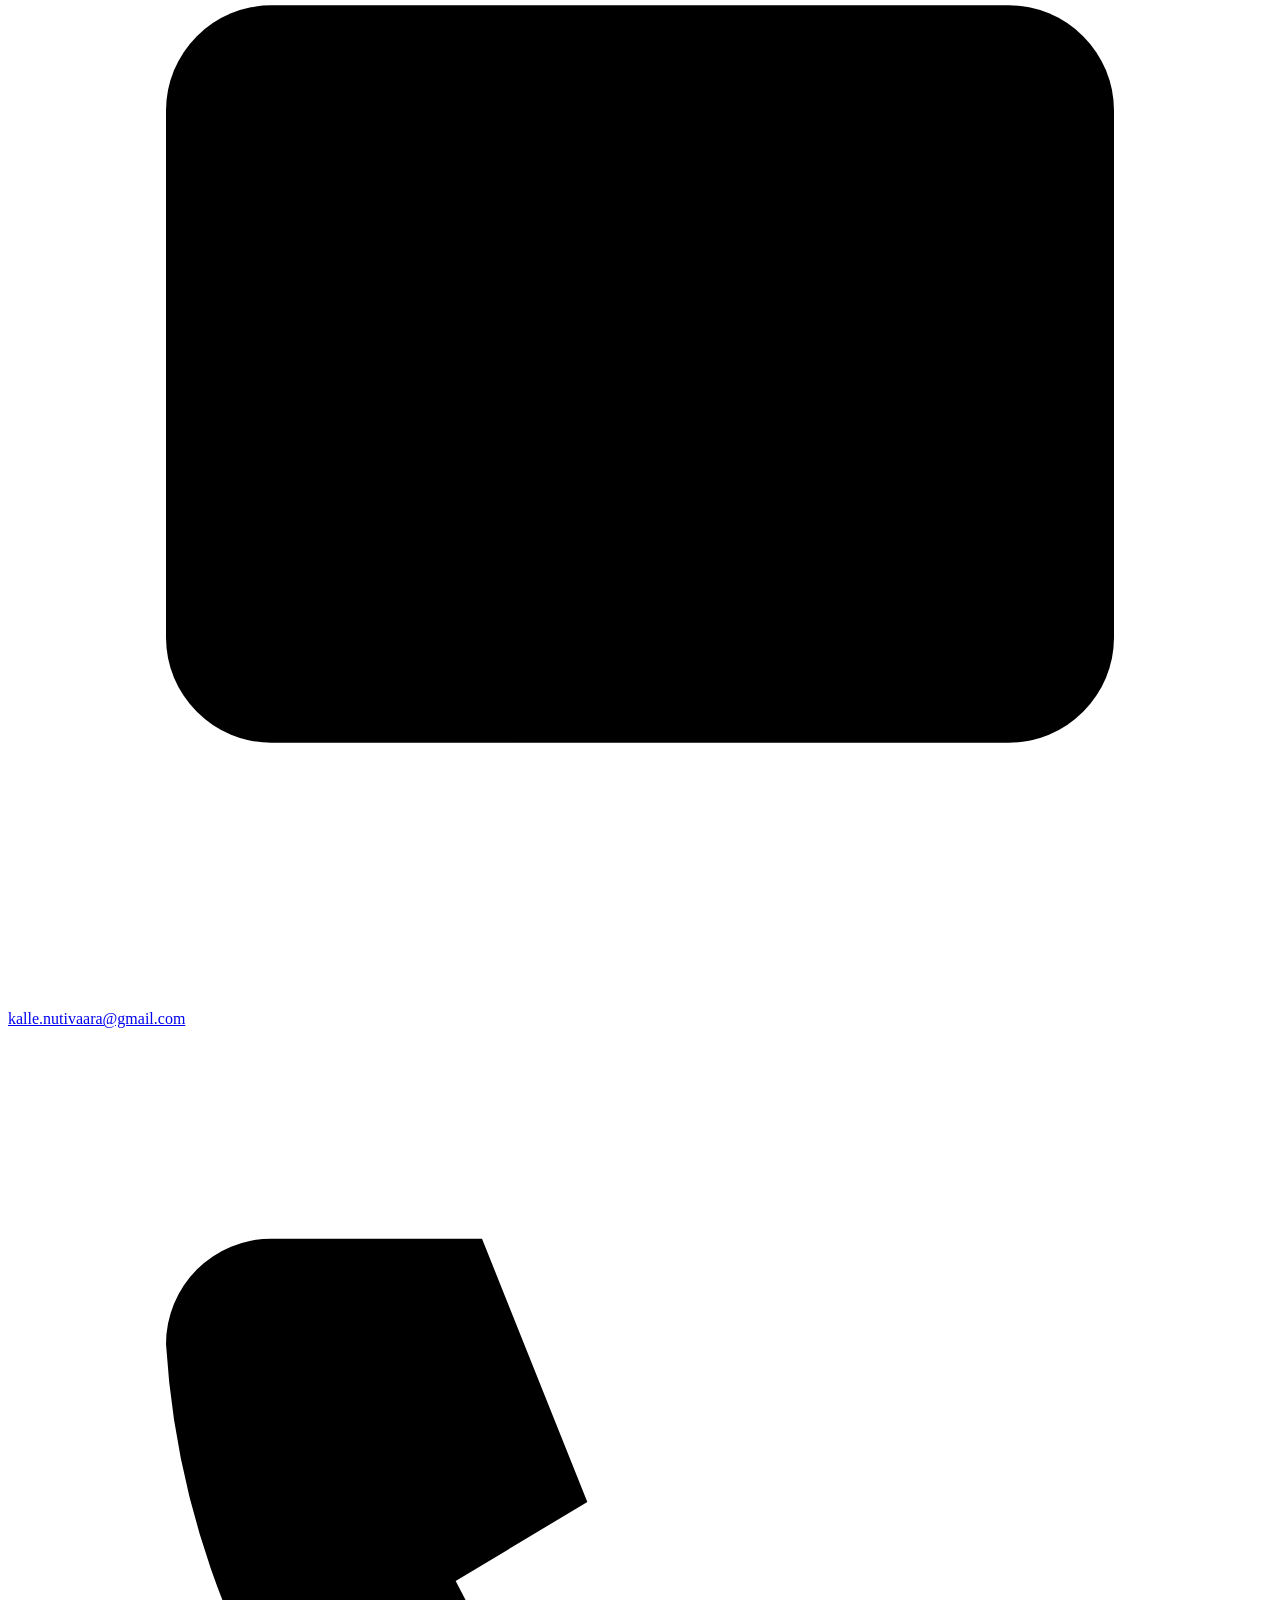
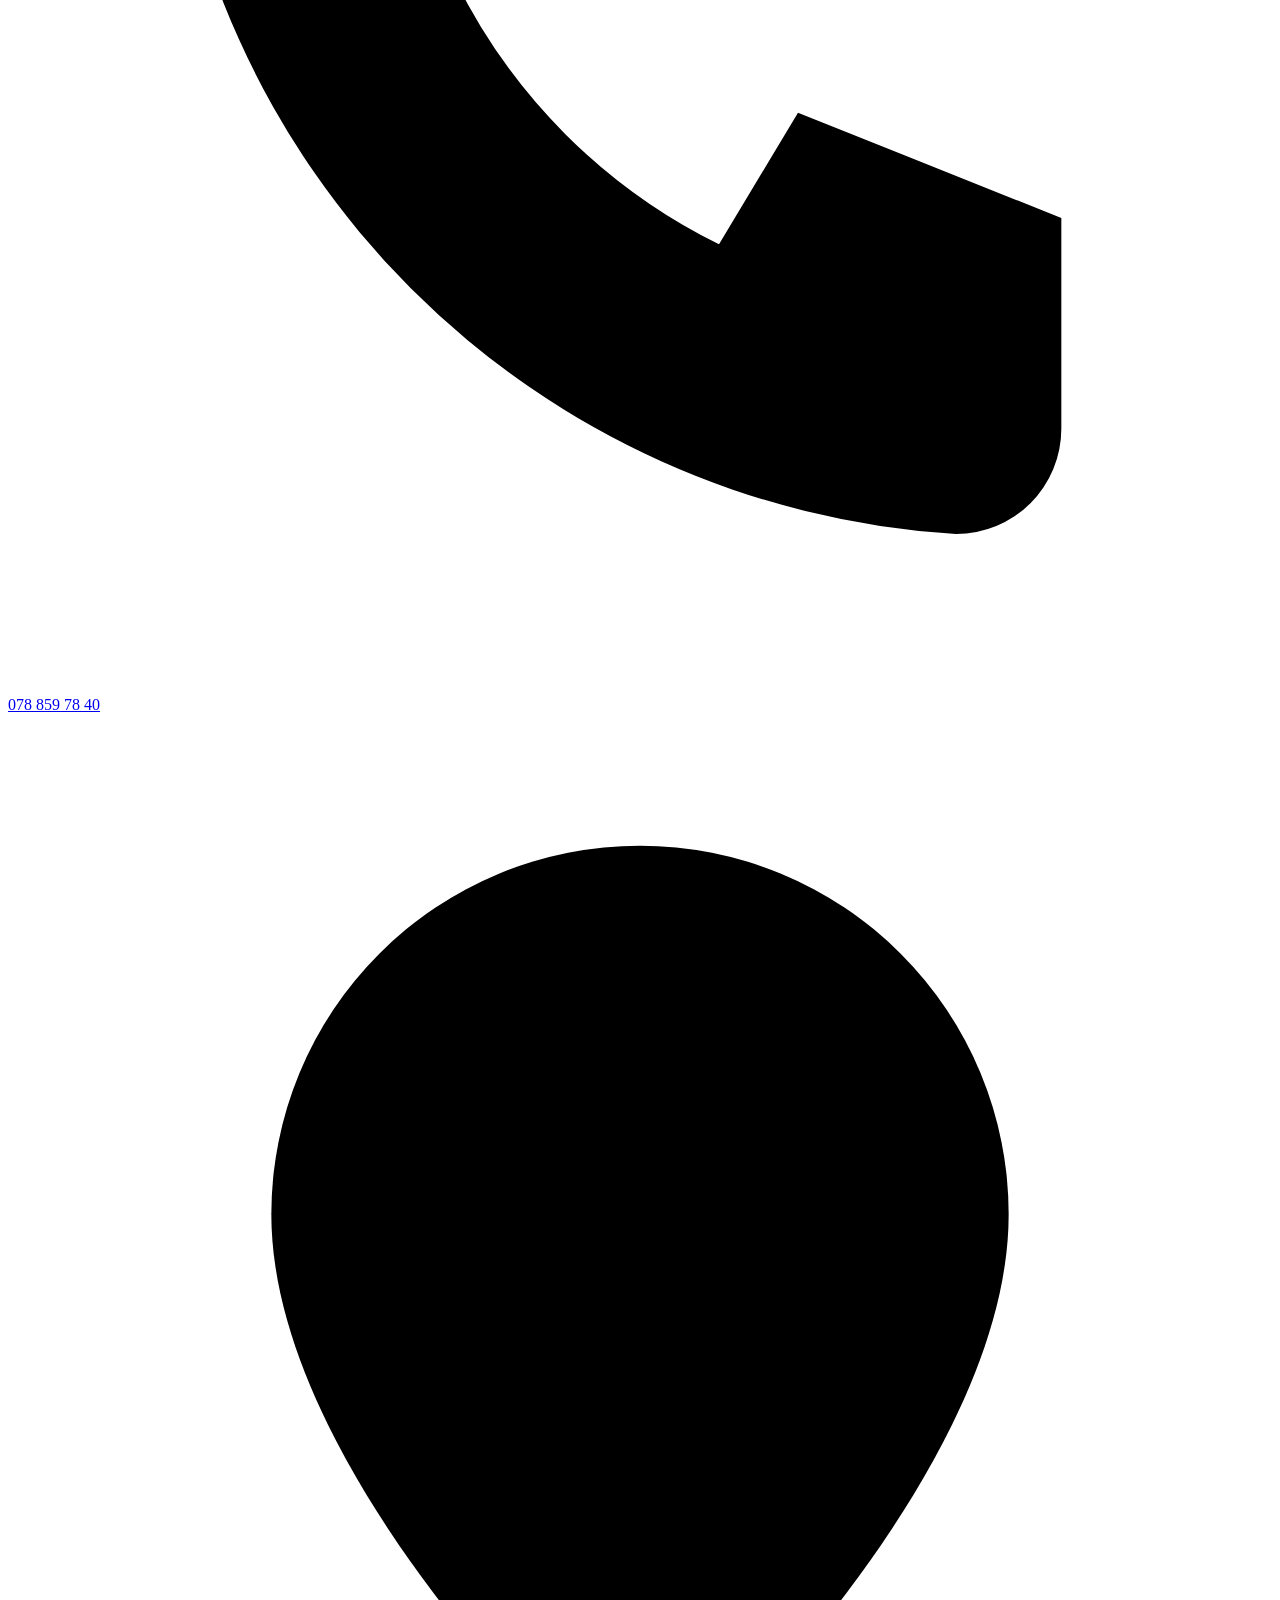
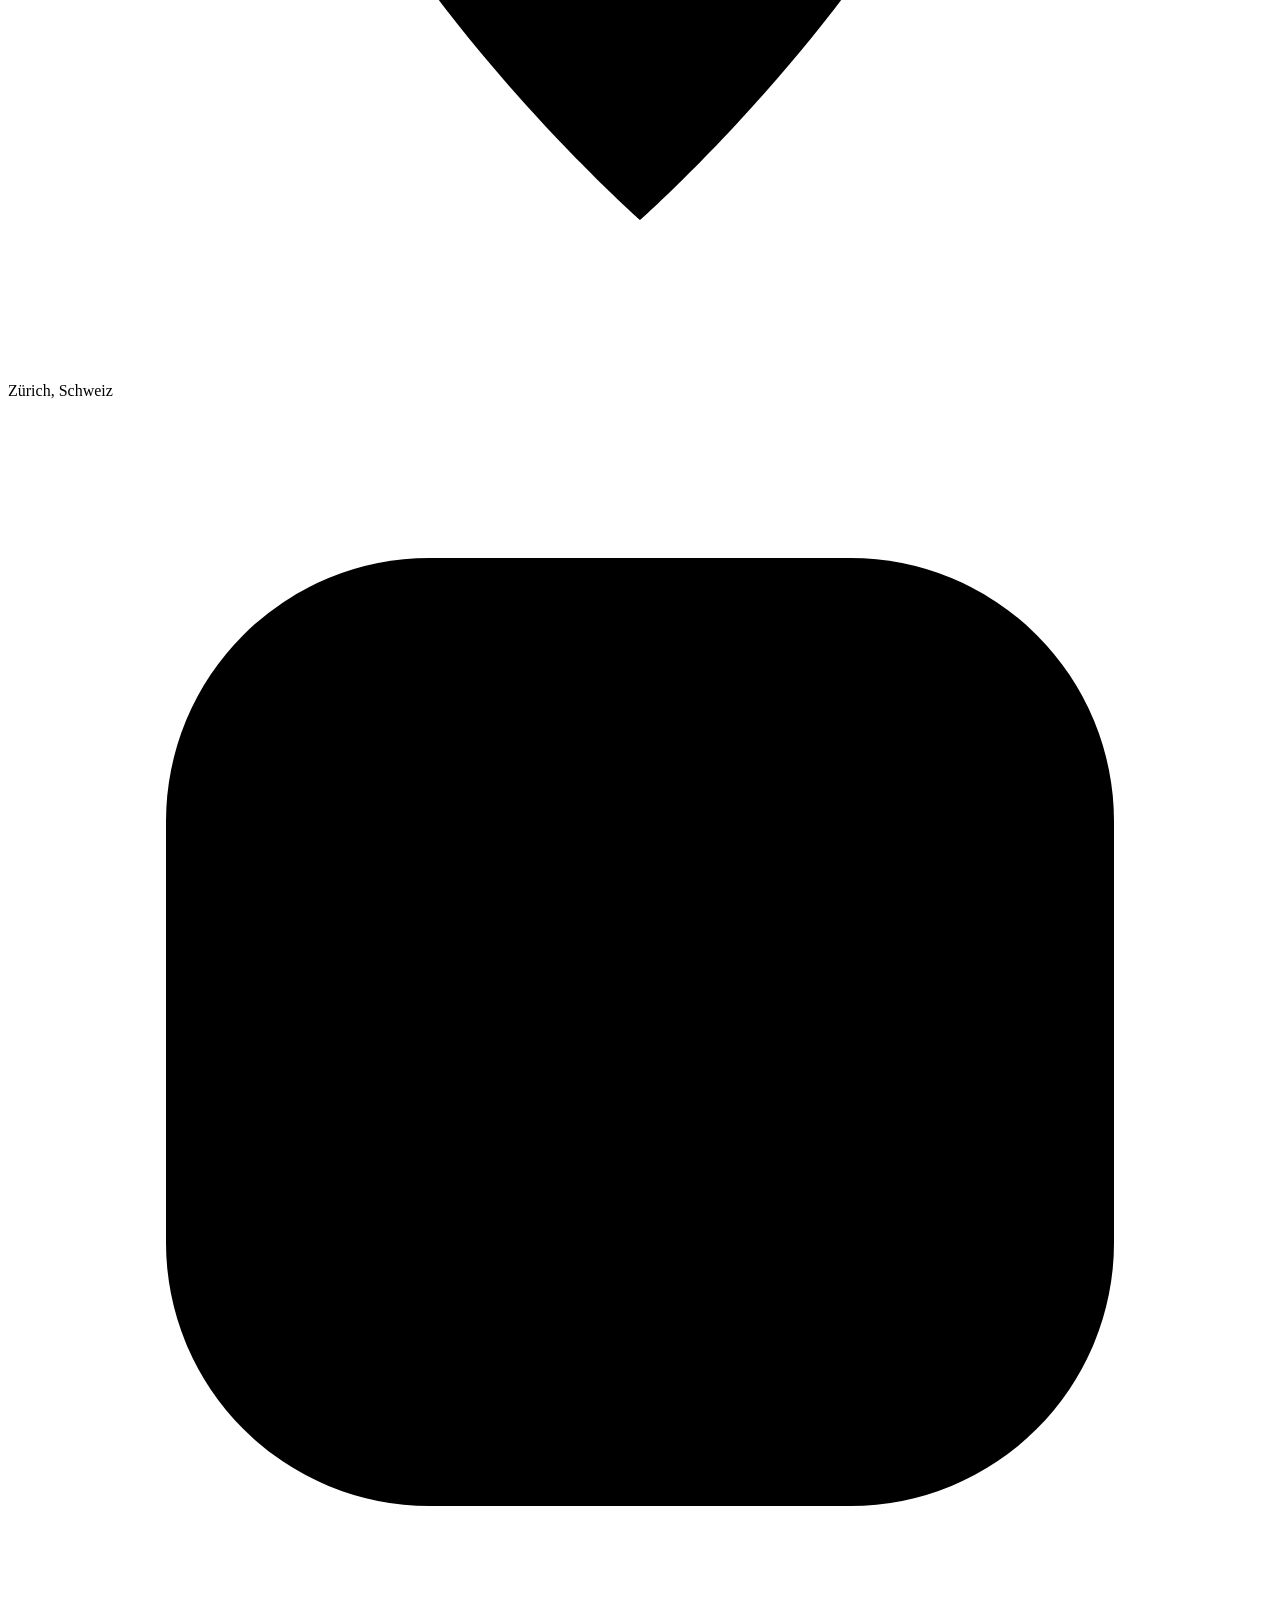
==== commit a6450da6: "Use the KN hexagon favicon as the site logo - Inline SVG logo in the navigation and on the login pag" ====
--- a/_source/index.html
+++ b/_source/index.html
@@ -11,7 +11,9 @@
   <meta property="og:description" content="Wirtschaftspsychologie-Student, Coach bei Lifyx, Co-Founder von Neuriq – mein Online-Lebenslauf.">
   <meta property="og:image" content="images/kalle-og.jpg">
   <meta name="theme-color" content="#0e3b5c">
-  <link rel="icon" href="favicon.png">
+  <link rel="icon" href="favicon.svg" type="image/svg+xml">
+  <link rel="icon" href="favicon.png" type="image/png">
+  <link rel="apple-touch-icon" href="favicon.png">
   <link rel="preconnect" href="https://fonts.googleapis.com">
   <link rel="preconnect" href="https://fonts.gstatic.com" crossorigin>
   <link href="https://fonts.googleapis.com/css2?family=Manrope:wght@400;500;600;700;800&display=swap" rel="stylesheet">
@@ -22,7 +24,7 @@
 
   <header class="nav" id="top">
     <div class="nav__inner">
-      <a class="brand" href="#top" aria-label="Zum Seitenanfang">KN<span>.</span></a>
+      <a class="brand" href="#top" aria-label="Kalle Nutivaara – zum Seitenanfang"><svg class="brand__logo" viewBox="0 0 1299 1500" aria-hidden="true"><path class="brand__hex" fill-rule="evenodd" d="M649 0 1299 375V1127L649 1500 0 1127V375ZM649 90 83 419V1081L649 1410 1215 1081V419Z"/><path class="brand__kn" d="M349 479H425V735L550 479H620L512 717L637 1021H564L459 766L425 829V1021H349ZM681 479H733L887 839V479H949V1021H902L745 651V1021H681Z"/></svg><span class="brand__name">Kalle Nutivaara</span></a>
       <button class="nav__toggle" aria-expanded="false" aria-controls="menu" aria-label="Menü öffnen">
         <span></span><span></span>
       </button>
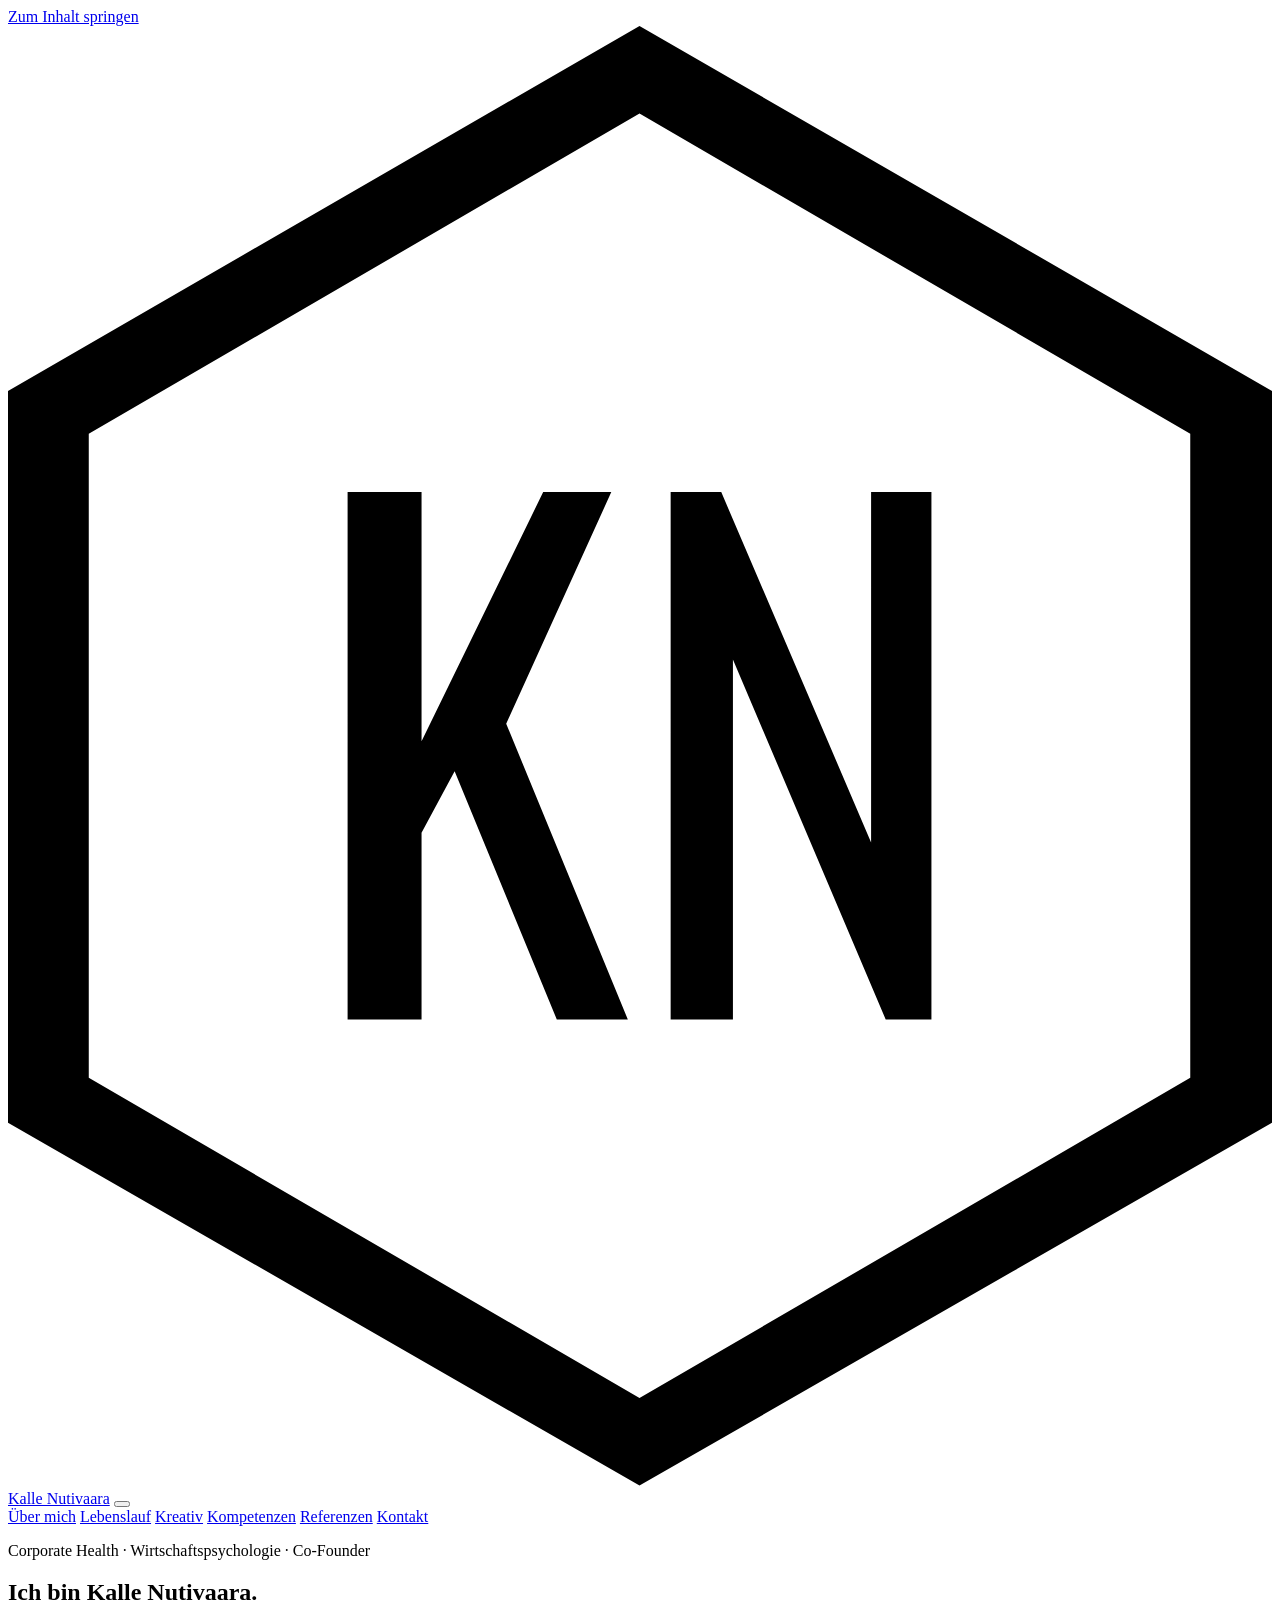
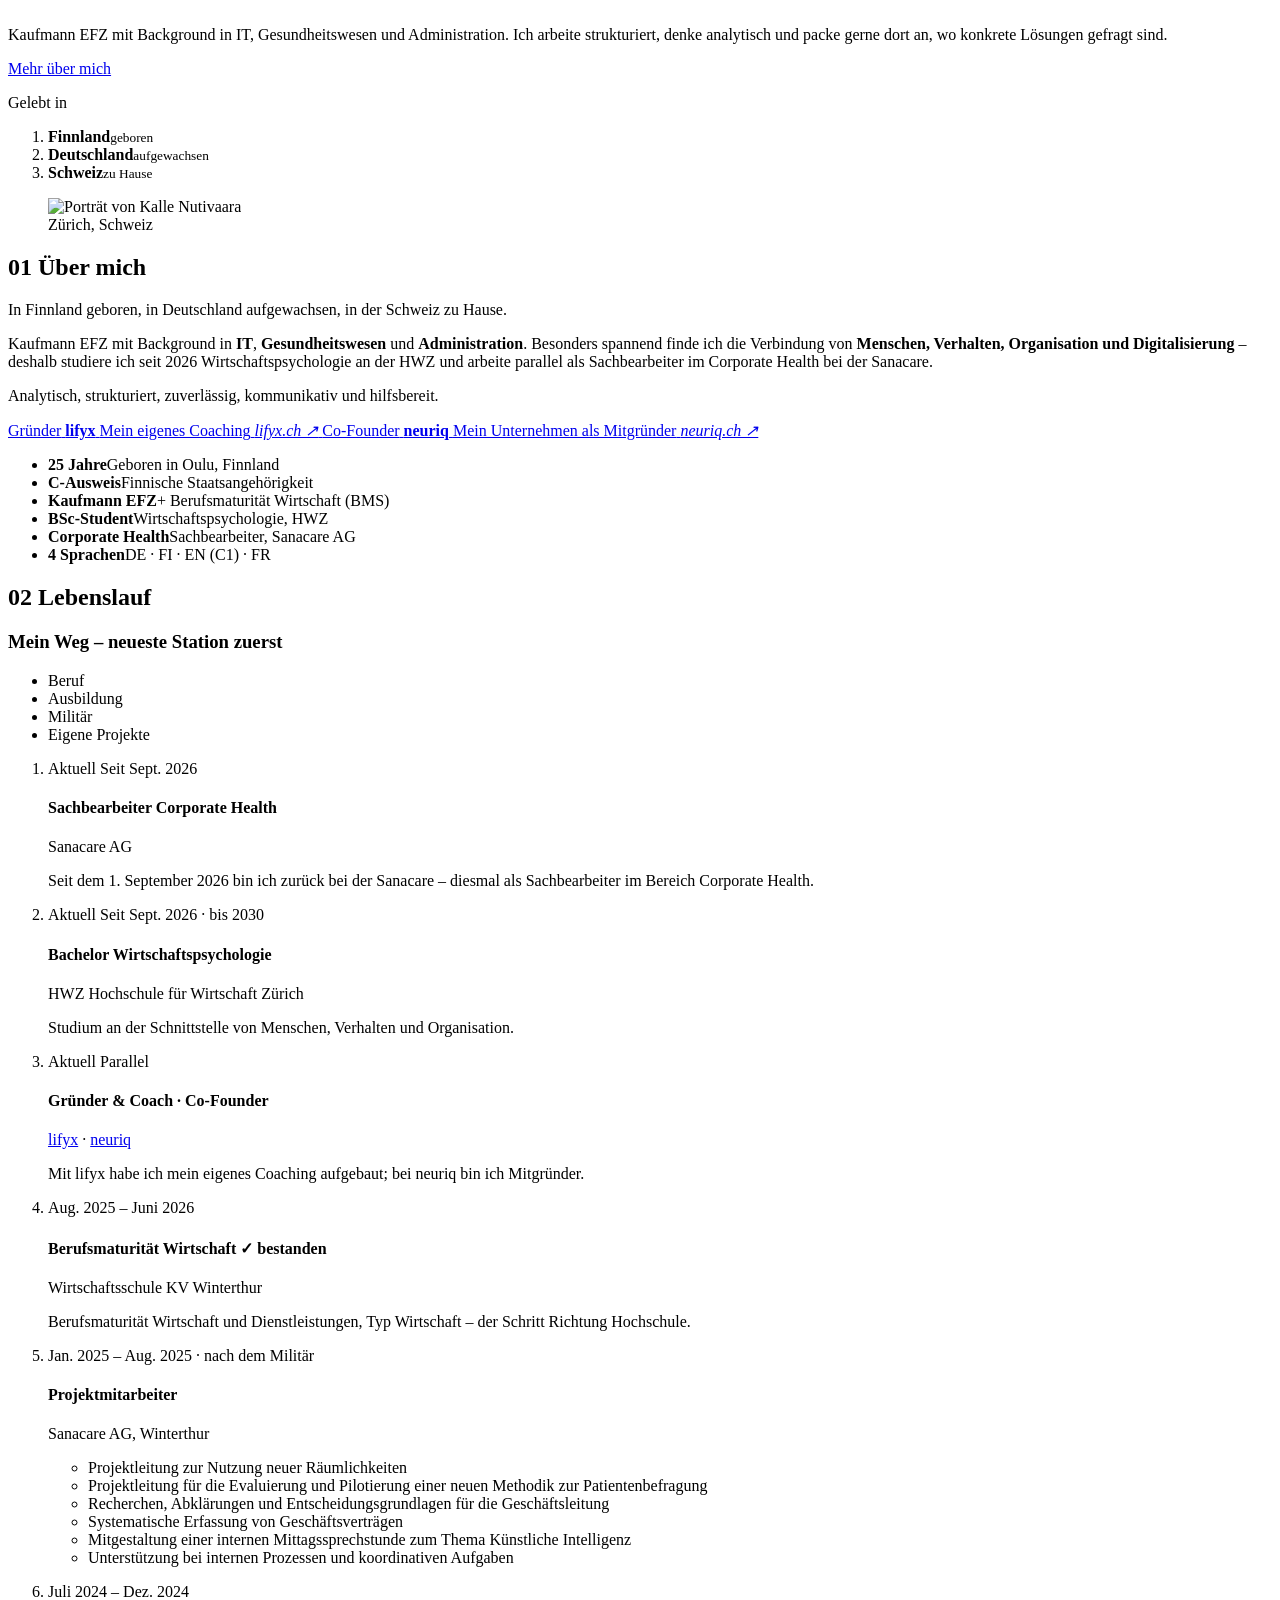
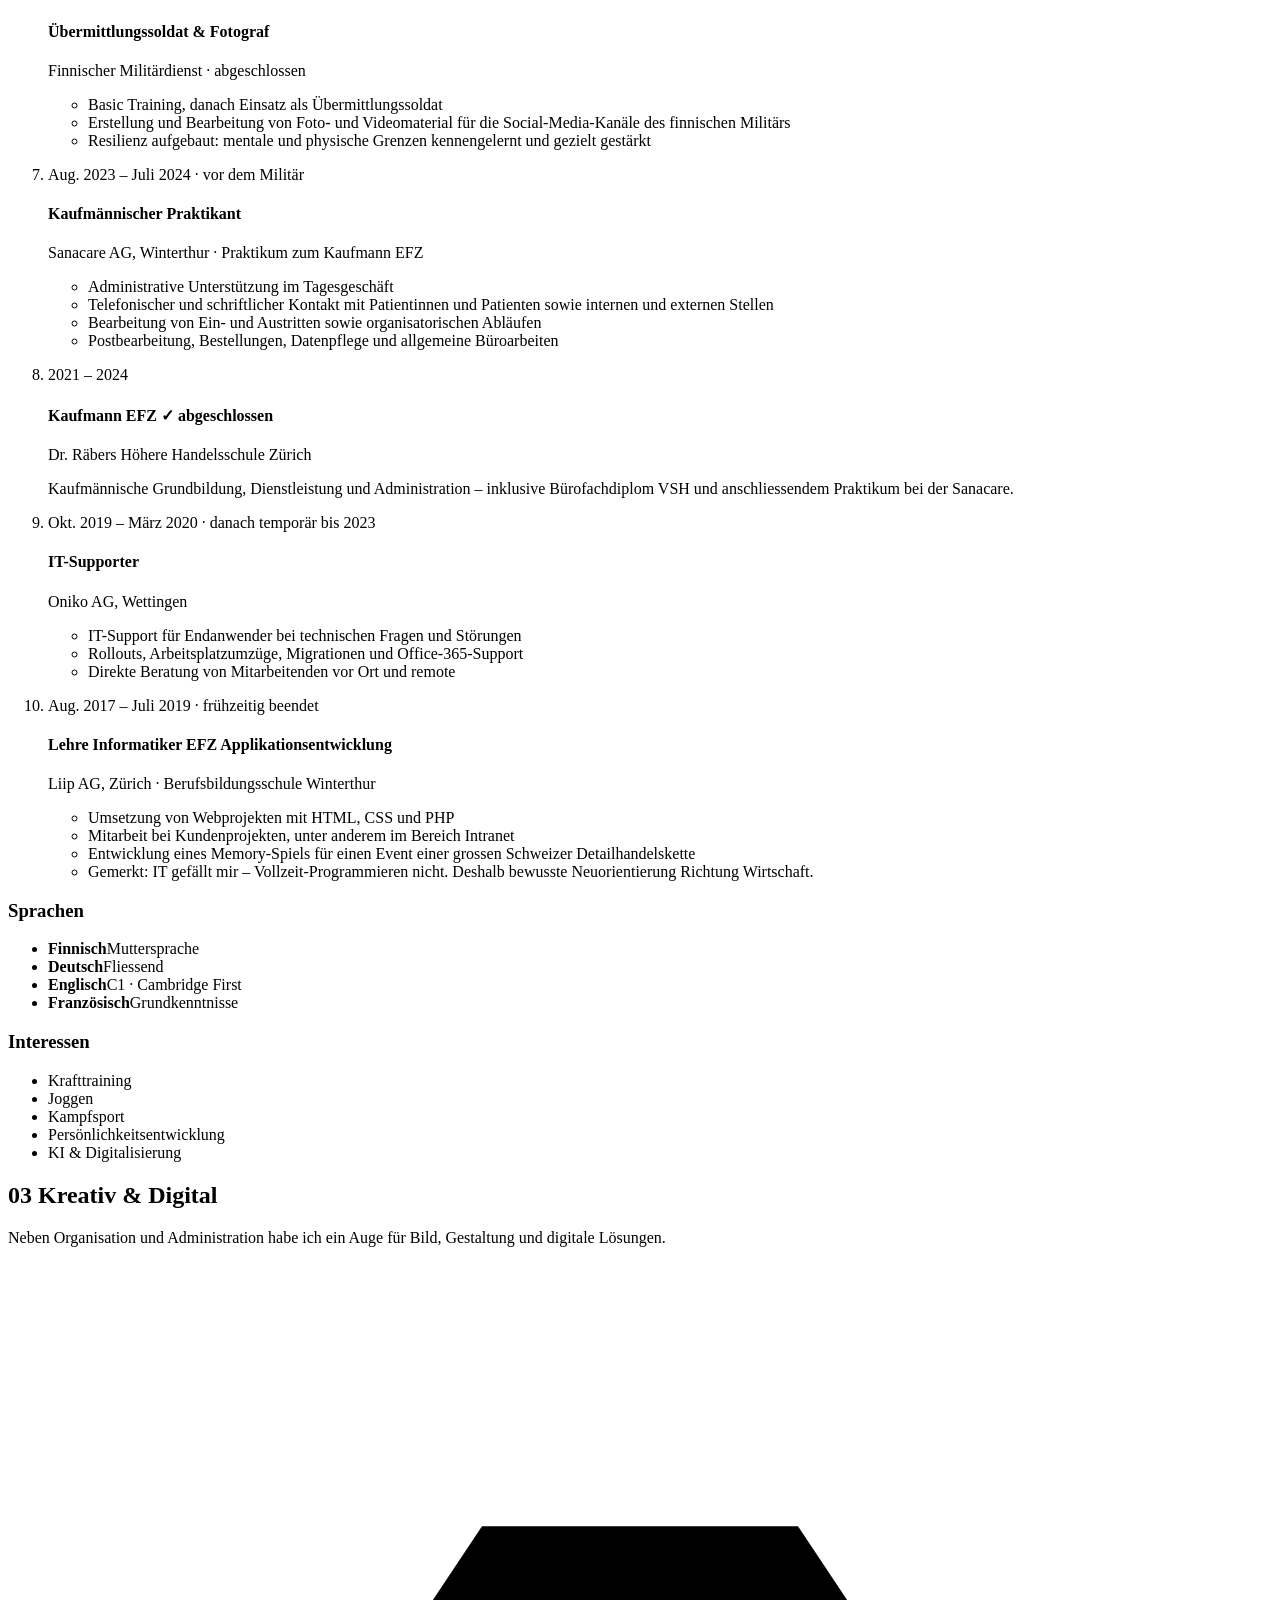
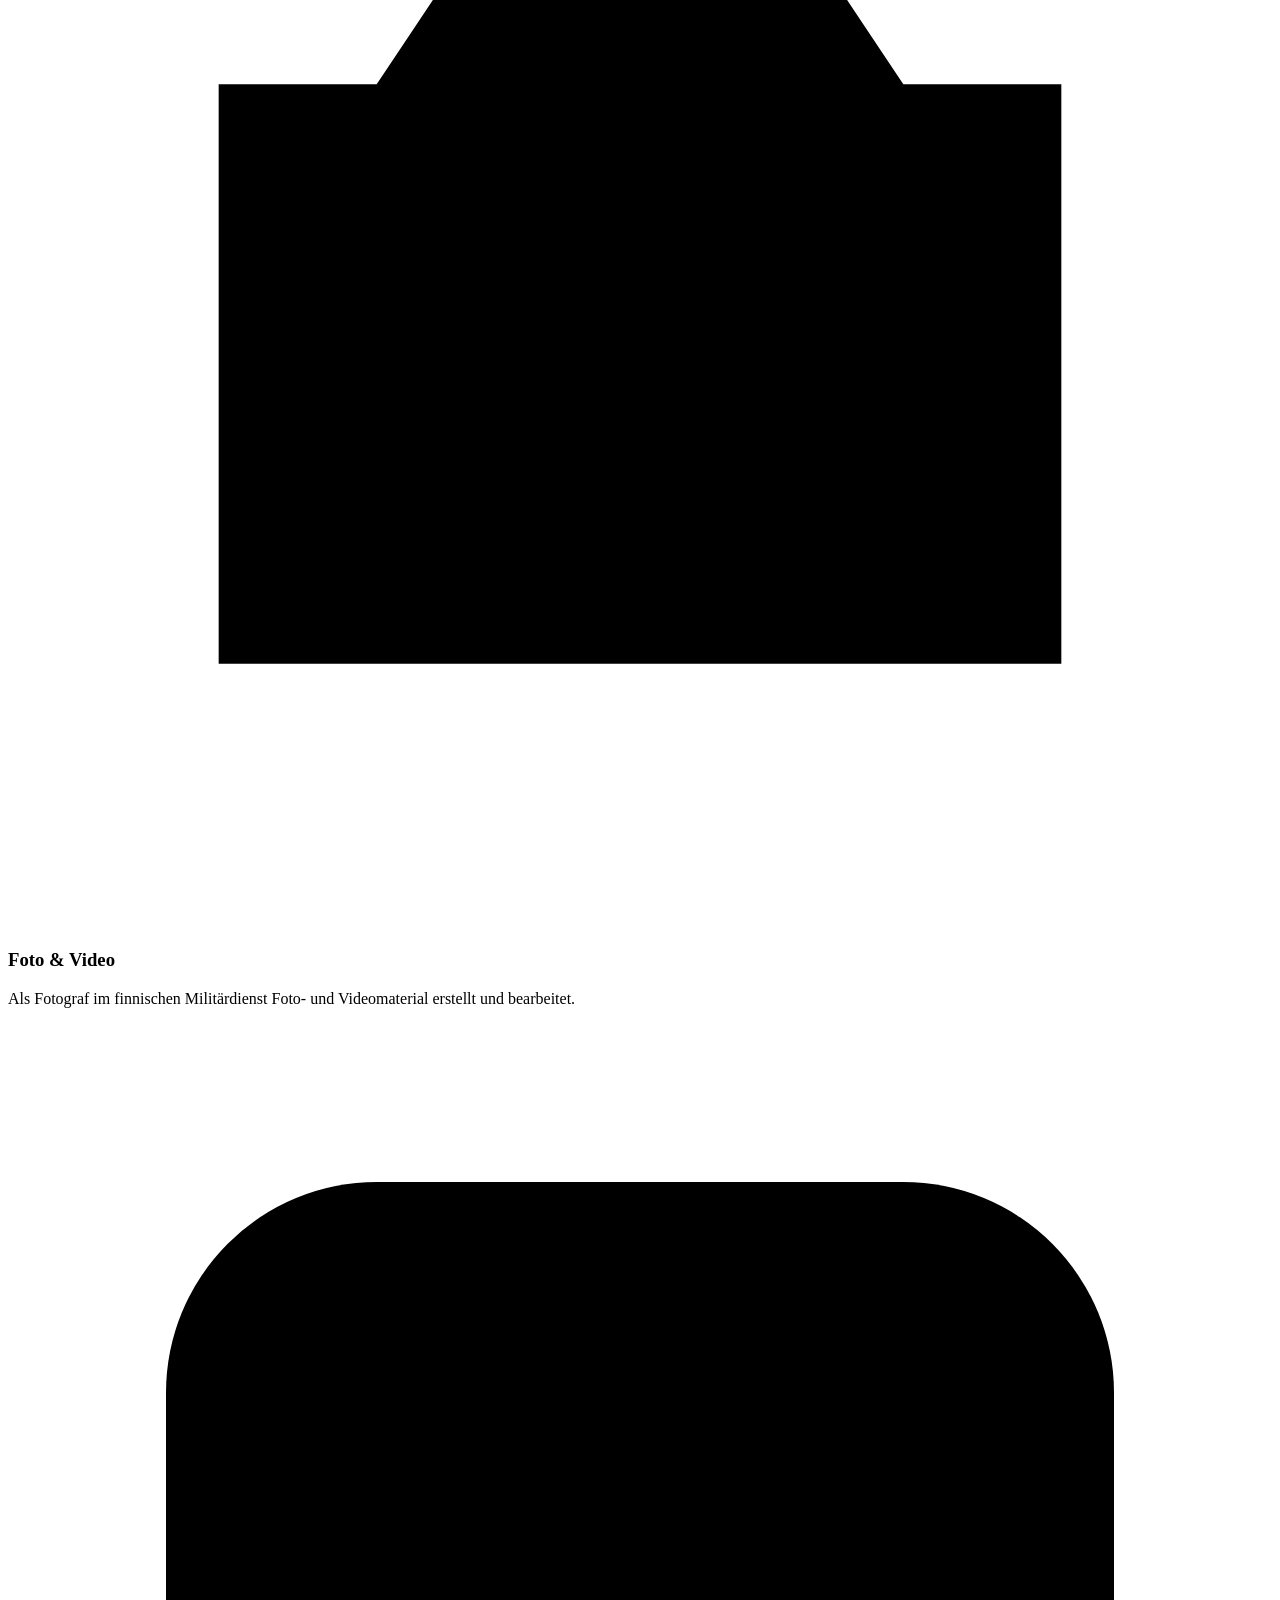
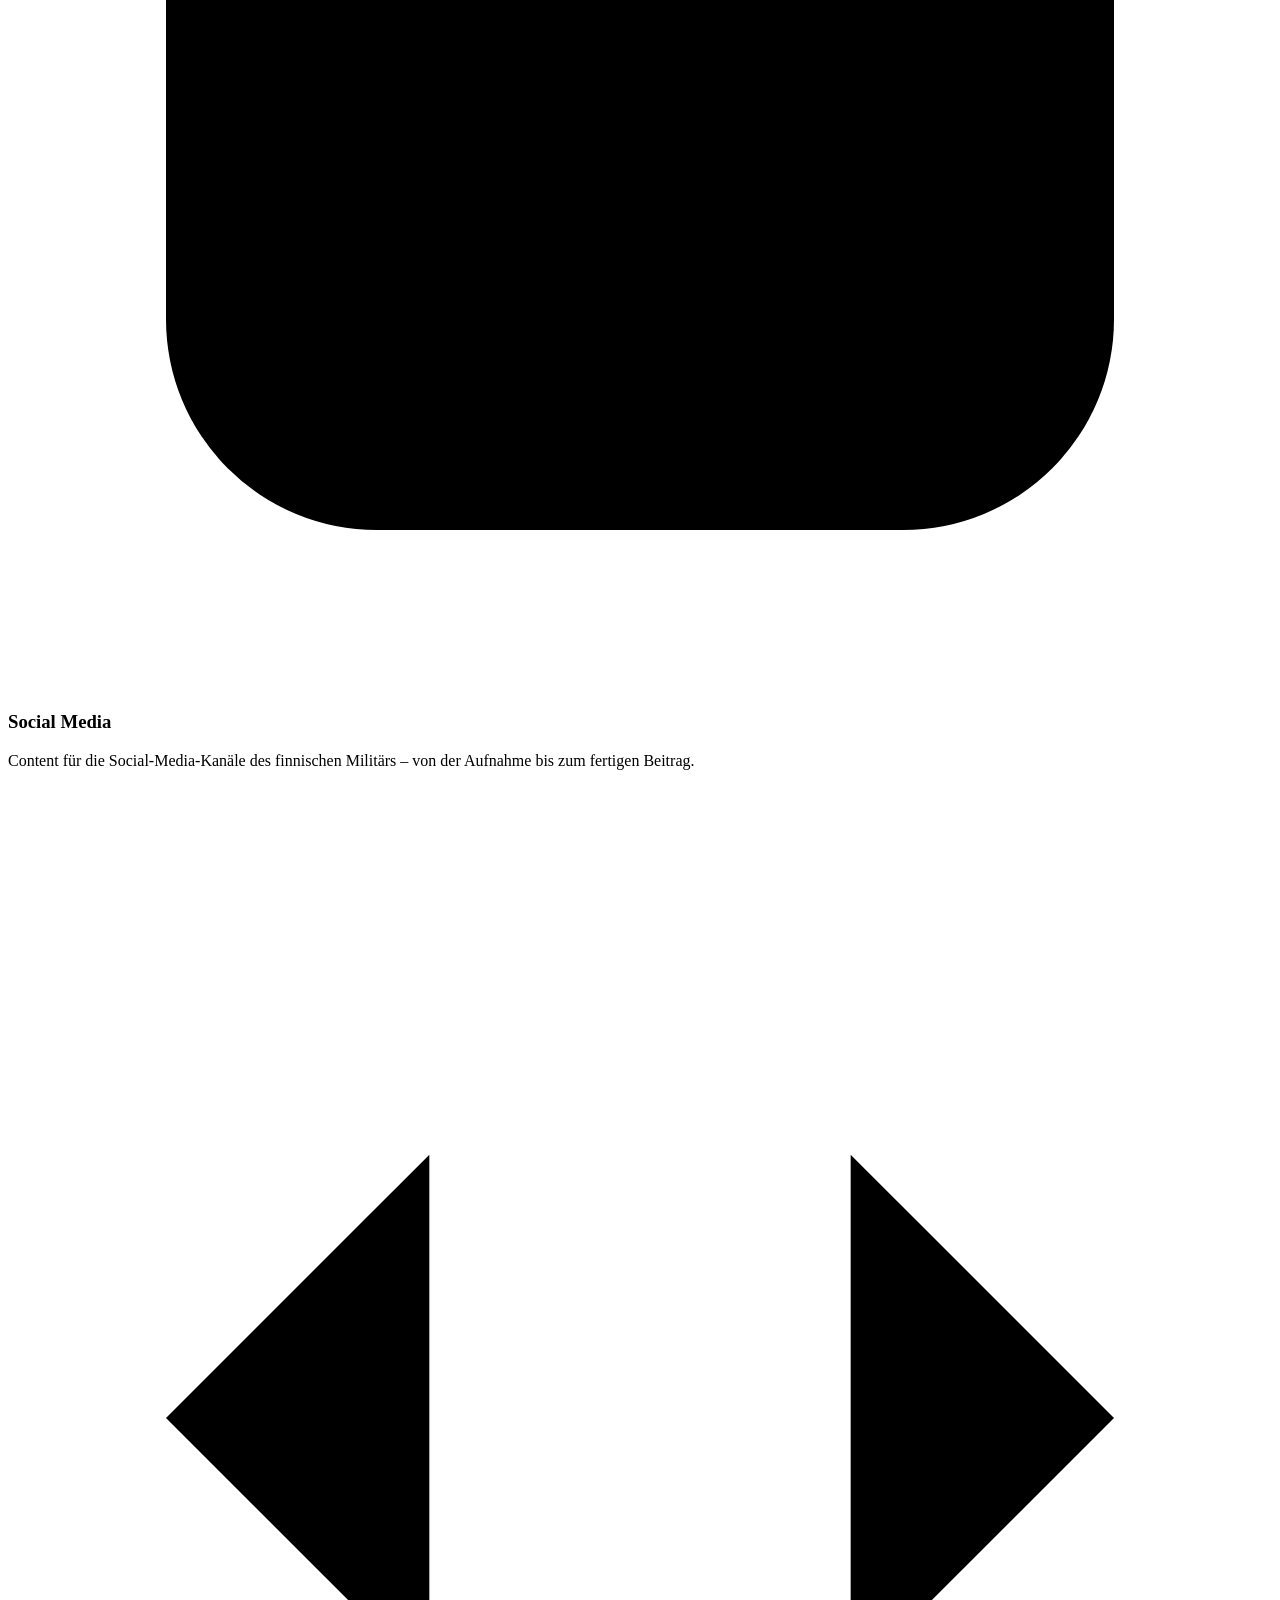
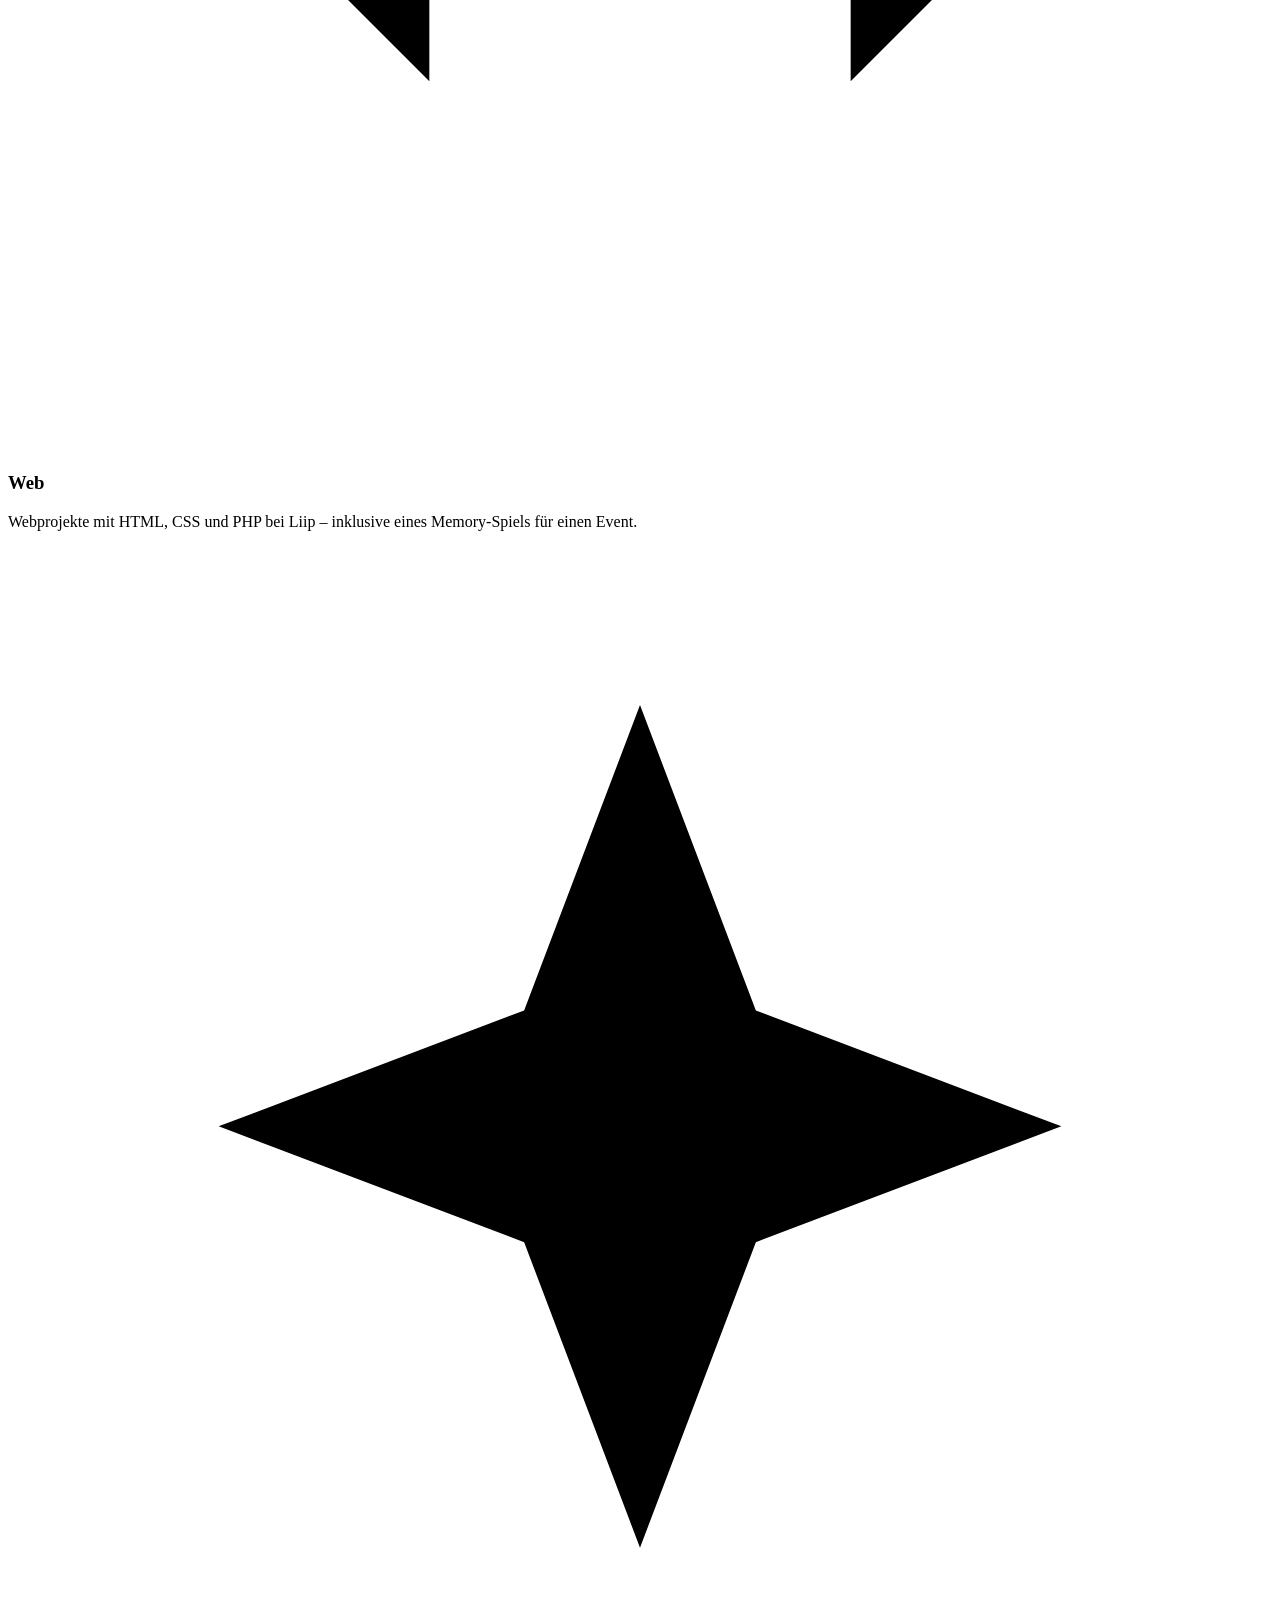
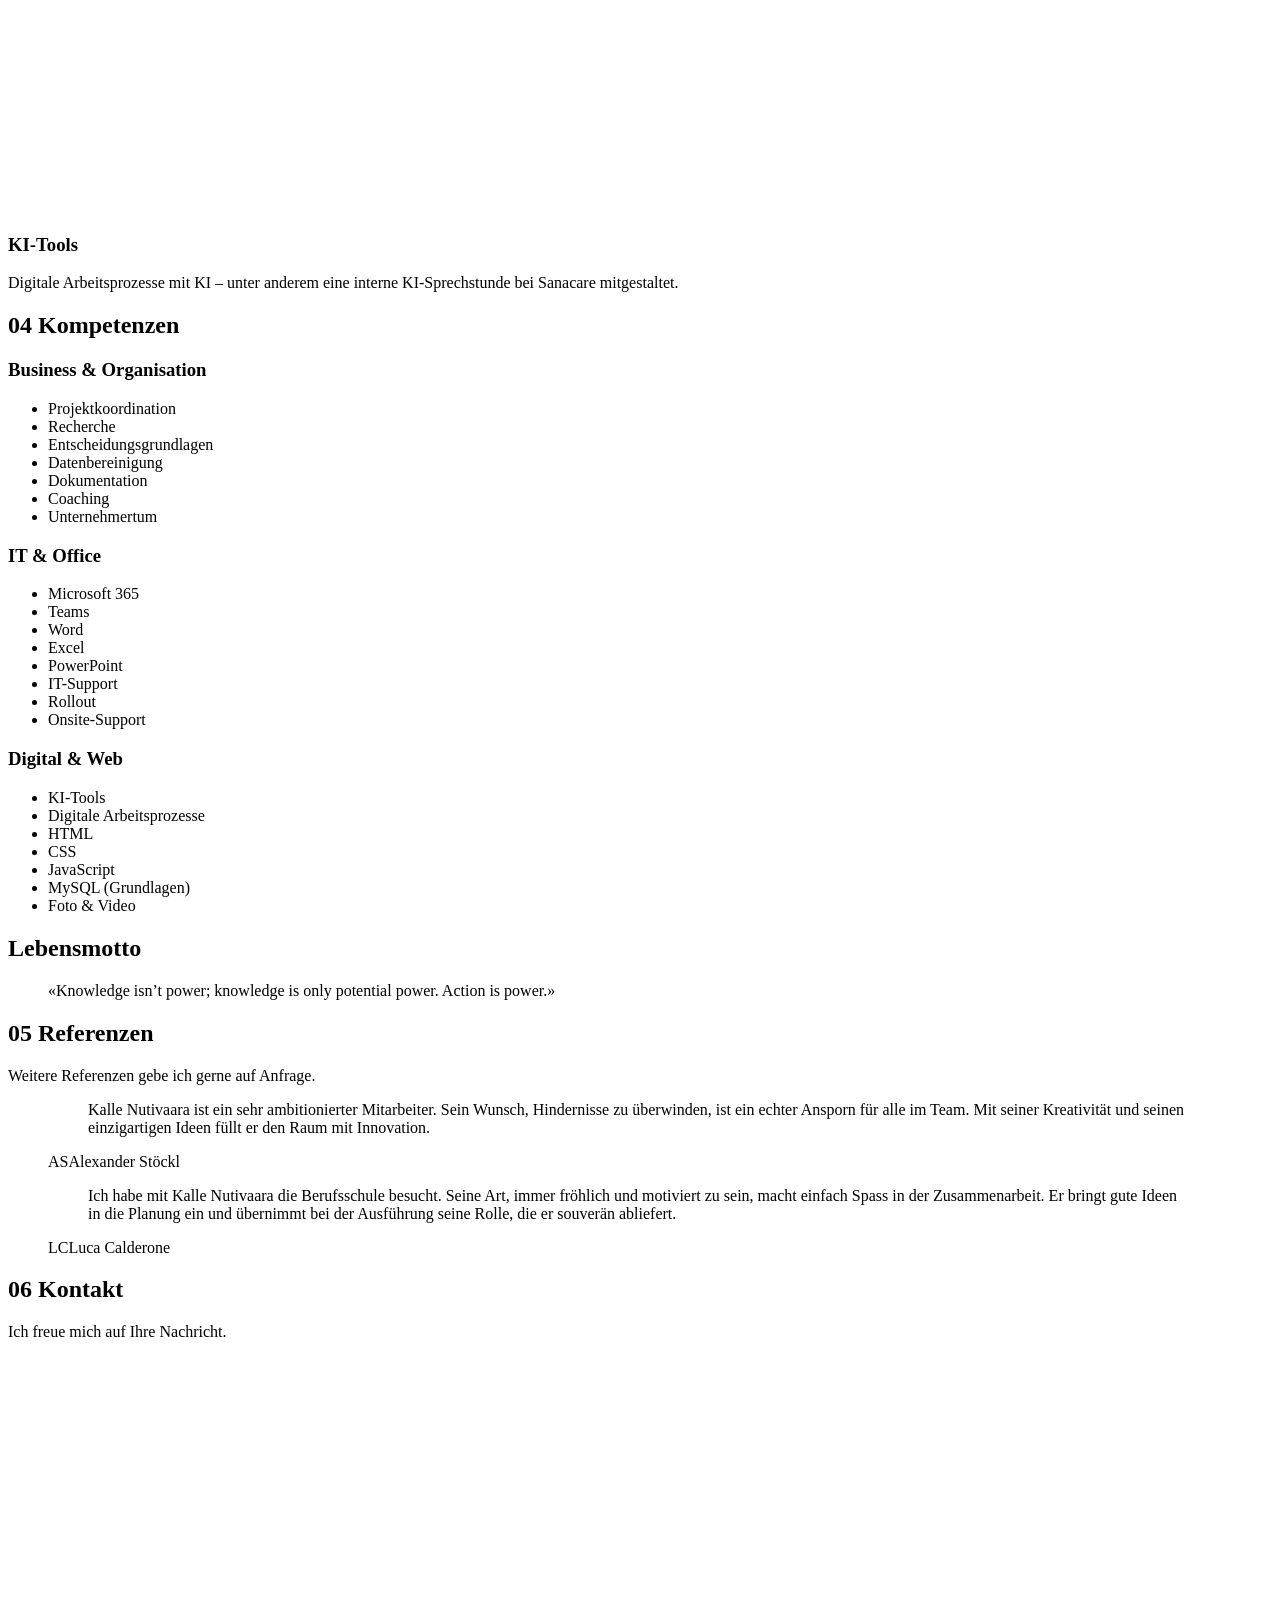
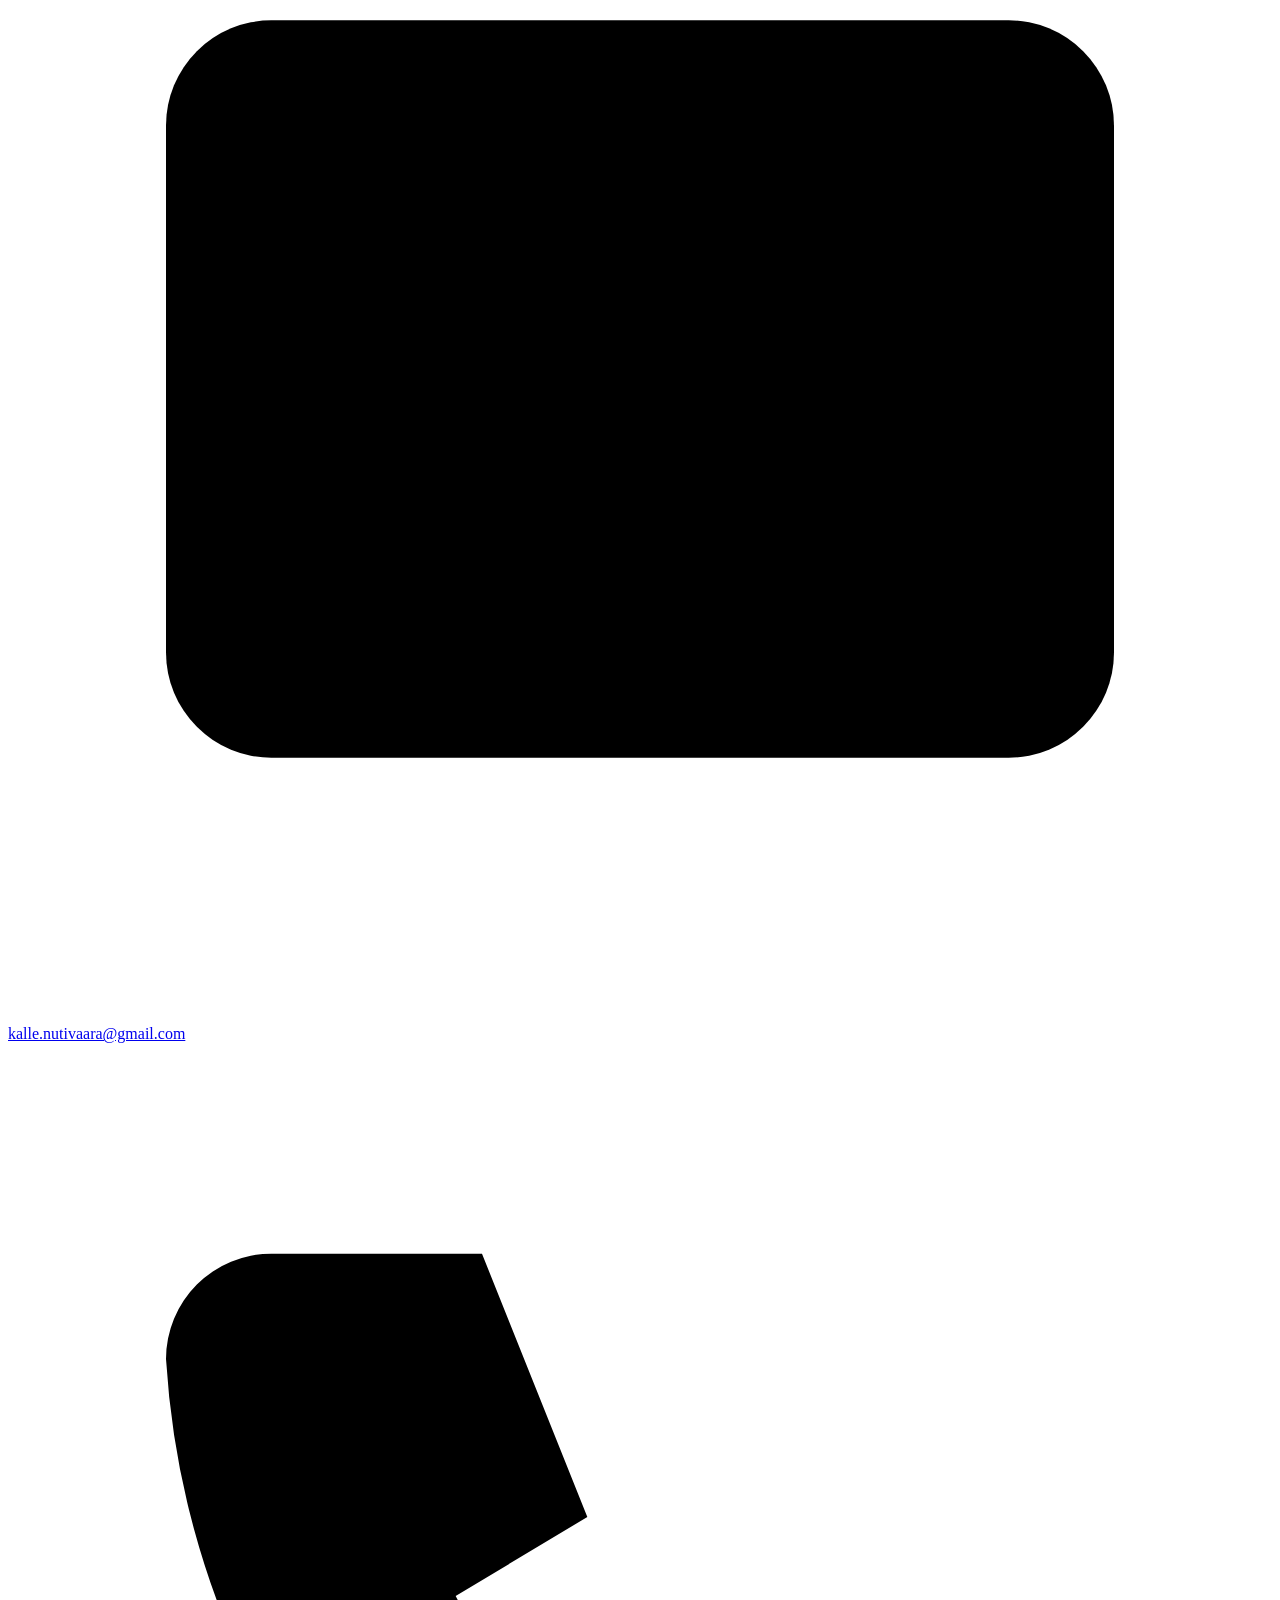
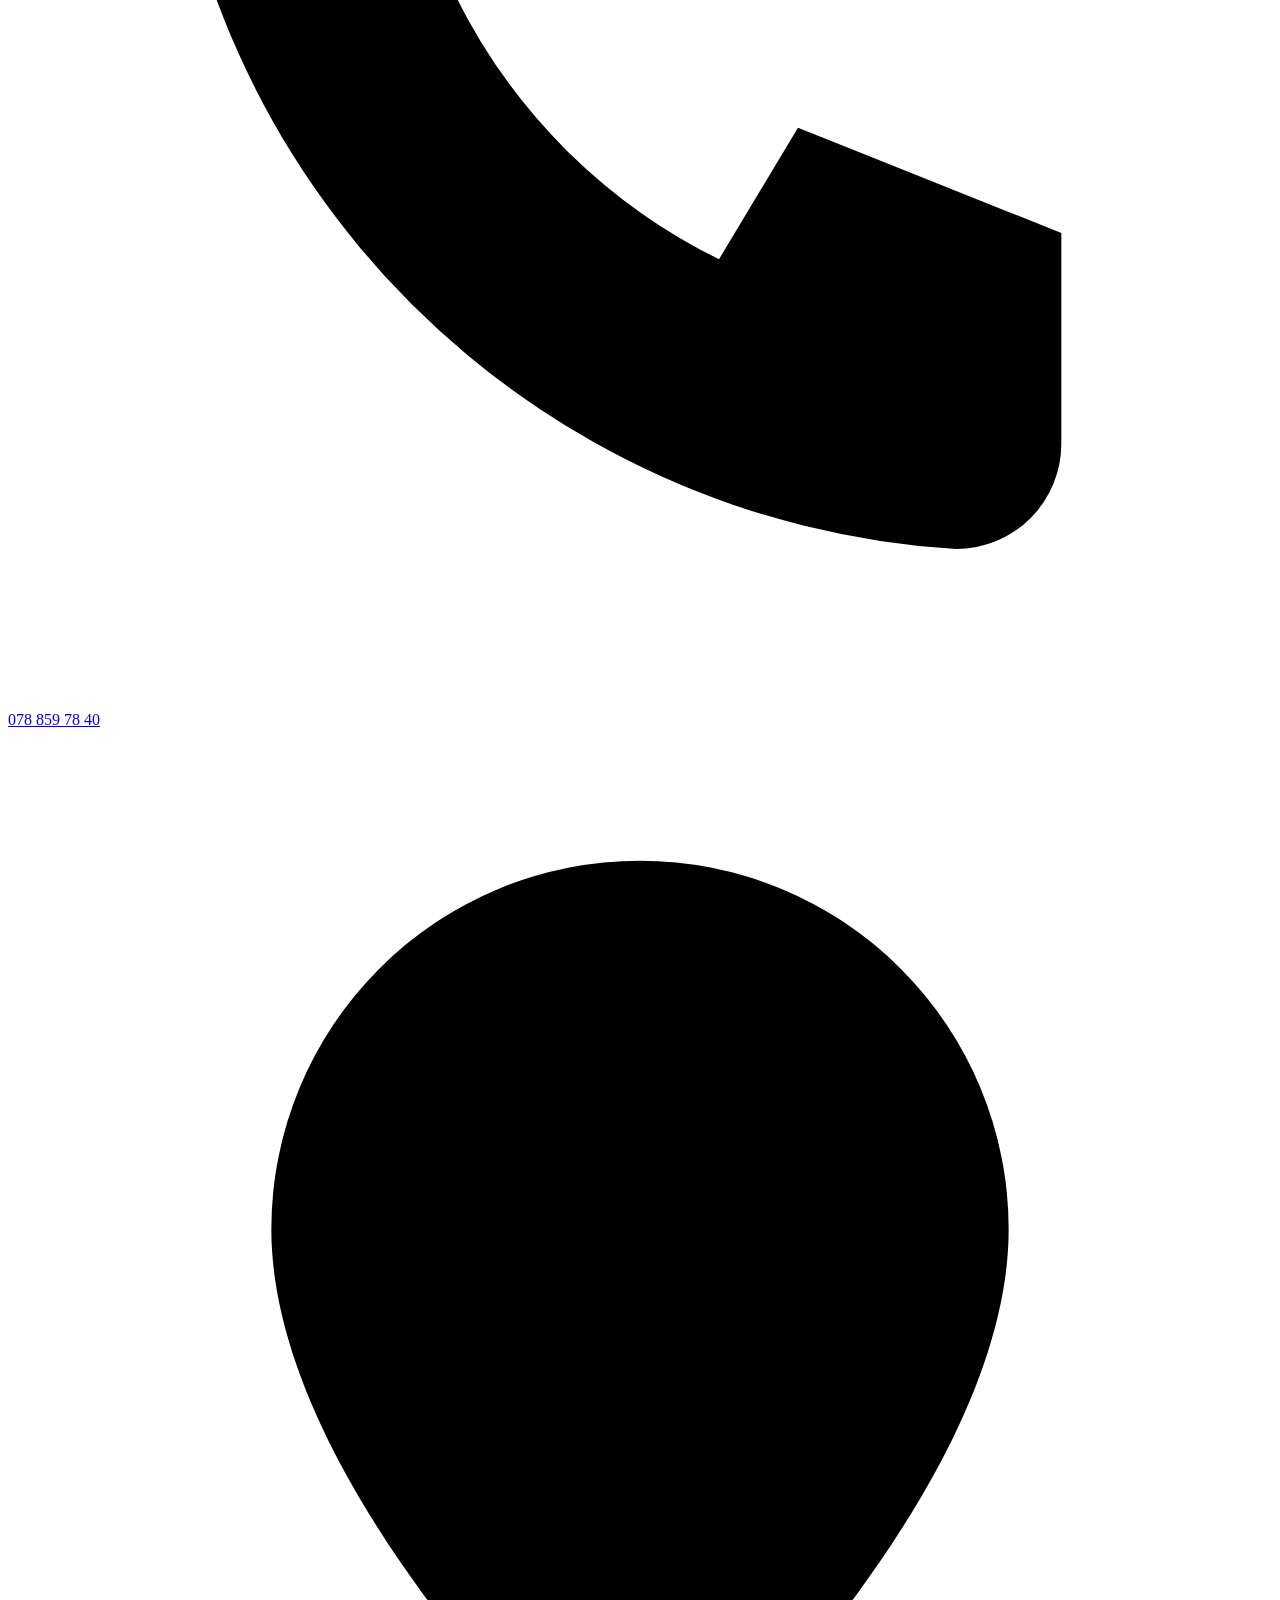
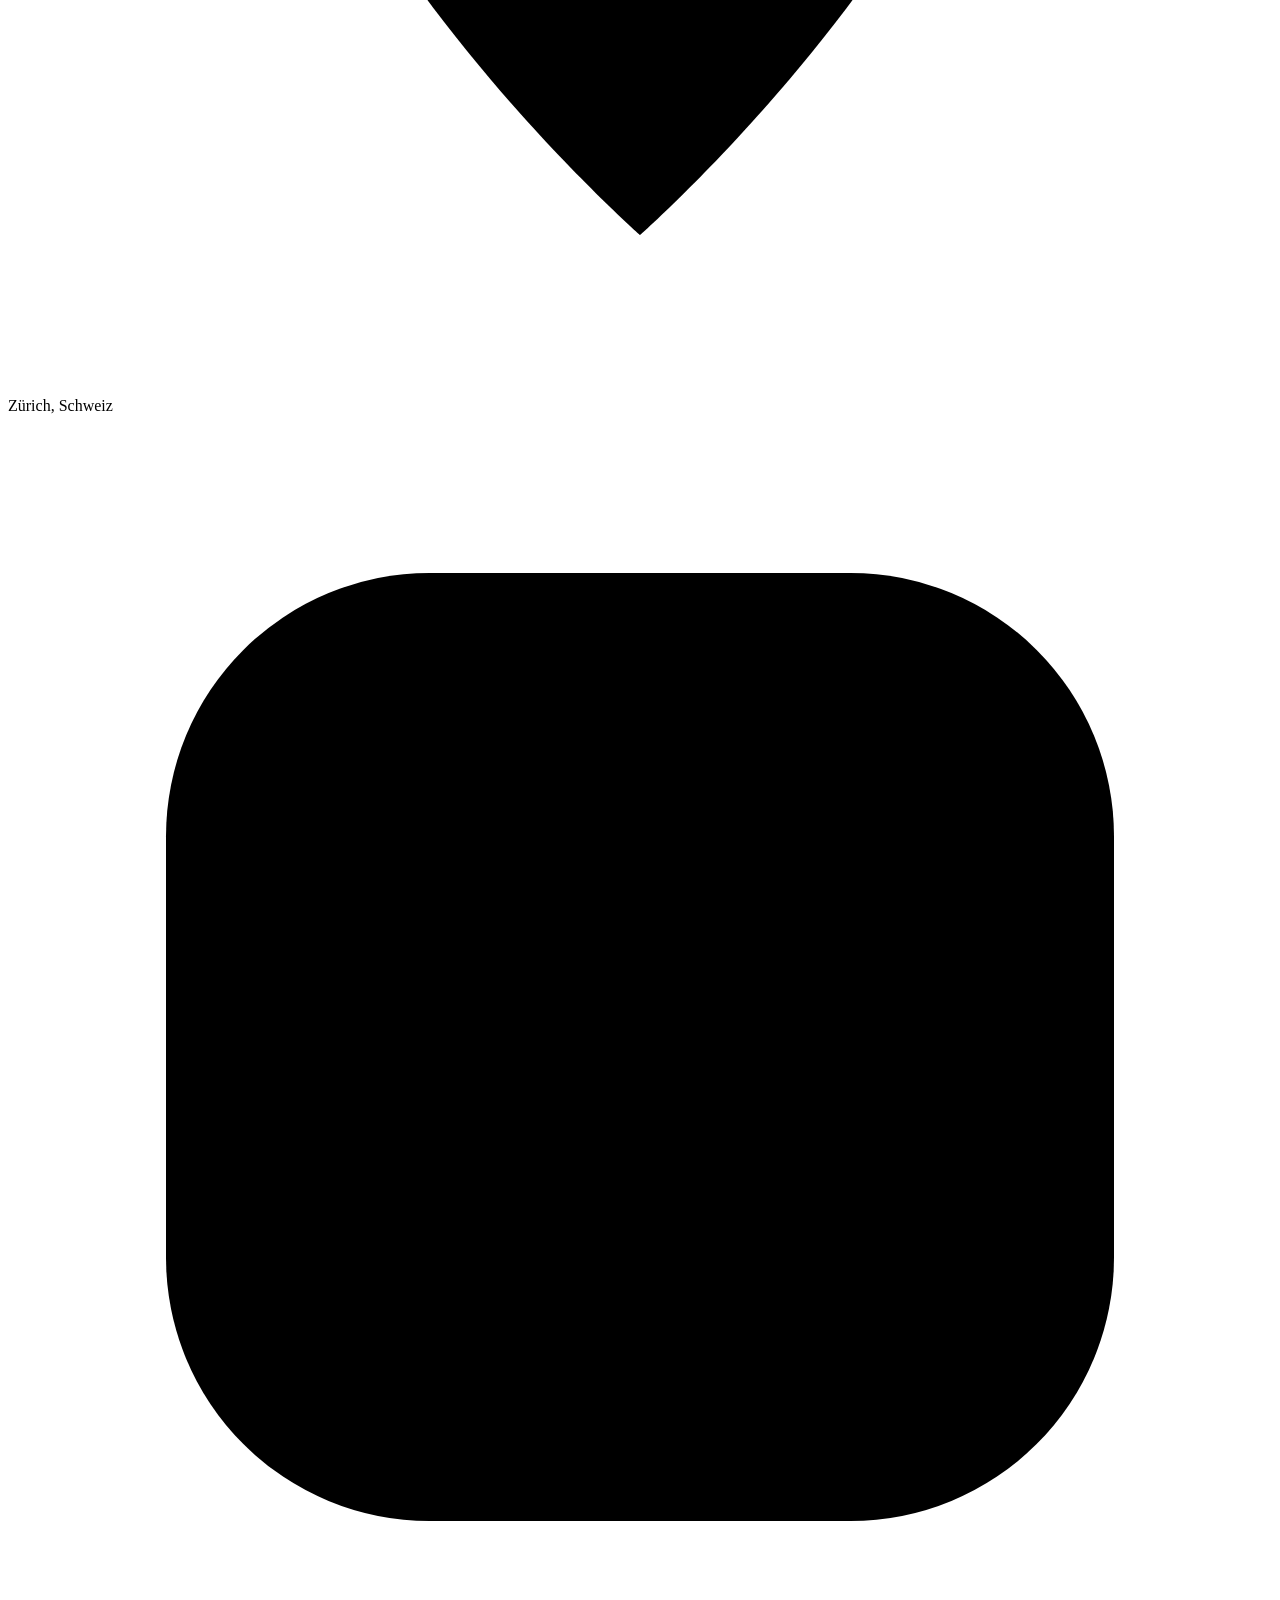
==== commit 1be7ed34: "Remove flag emojis, write lifyx and neuriq in lowercase, add resilience to military Flag emojis rend" ====
--- a/_source/index.html
+++ b/_source/index.html
@@ -4,11 +4,11 @@
   <meta charset="utf-8">
   <meta name="viewport" content="width=device-width, initial-scale=1">
   <title>Kalle Nutivaara – Lebenslauf</title>
-  <meta name="description" content="Kalle Nutivaara – Kaufmann EFZ mit Background in IT, Gesundheitswesen und Administration. Sachbearbeiter Corporate Health bei Sanacare, Student Wirtschaftspsychologie (HWZ), Gründer von Lifyx Coaching, Co-Founder von Neuriq.">
+  <meta name="description" content="Kalle Nutivaara – Kaufmann EFZ mit Background in IT, Gesundheitswesen und Administration. Sachbearbeiter Corporate Health bei Sanacare, Student Wirtschaftspsychologie (HWZ), Gründer von lifyx Coaching, Co-Founder von neuriq.">
   <meta name="author" content="Kalle Nutivaara">
   <meta name="robots" content="noindex, nofollow">
   <meta property="og:title" content="Kalle Nutivaara">
-  <meta property="og:description" content="Wirtschaftspsychologie-Student, Coach bei Lifyx, Co-Founder von Neuriq – mein Online-Lebenslauf.">
+  <meta property="og:description" content="Wirtschaftspsychologie-Student, Coach bei lifyx, Co-Founder von neuriq – mein Online-Lebenslauf.">
   <meta property="og:image" content="images/kalle-og.jpg">
   <meta name="theme-color" content="#0e3b5c">
   <link rel="icon" href="favicon.svg" type="image/svg+xml">
@@ -53,9 +53,9 @@
           <div class="lived">
             <p class="lived__label">Gelebt in</p>
             <ol class="flags" aria-label="Gelebt in">
-              <li><span>🇫🇮</span><b>Finnland</b><small>geboren</small></li>
-              <li><span>🇩🇪</span><b>Deutschland</b><small>aufgewachsen</small></li>
-              <li><span>🇨🇭</span><b>Schweiz</b><small>zu Hause</small></li>
+              <li><b>Finnland</b><small>geboren</small></li>
+              <li><b>Deutschland</b><small>aufgewachsen</small></li>
+              <li><b>Schweiz</b><small>zu Hause</small></li>
             </ol>
           </div>
         </div>
@@ -77,13 +77,13 @@
           <div class="ventures">
             <a class="venture" href="https://lifyx.ch" target="_blank" rel="noopener">
               <span class="venture__role">Gründer</span>
-              <strong>Lifyx</strong>
+              <strong>lifyx</strong>
               <span>Mein eigenes Coaching</span>
               <em>lifyx.ch ↗</em>
             </a>
             <a class="venture" href="https://neuriq.ch" target="_blank" rel="noopener">
               <span class="venture__role">Co-Founder</span>
-              <strong>Neuriq</strong>
+              <strong>neuriq</strong>
               <span>Mein Unternehmen als Mitgründer</span>
               <em>neuriq.ch ↗</em>
             </a>
@@ -130,8 +130,8 @@
               <li class="reveal t-own">
                 <p class="date"><span class="tag tag--now">Aktuell</span> Parallel</p>
                 <h4>Gründer &amp; Coach · Co-Founder</h4>
-                <p class="meta"><a href="https://lifyx.ch" target="_blank" rel="noopener">Lifyx</a> · <a href="https://neuriq.ch" target="_blank" rel="noopener">Neuriq</a></p>
-                <p>Mit Lifyx habe ich mein eigenes Coaching aufgebaut; bei Neuriq bin ich Mitgründer.</p>
+                <p class="meta"><a href="https://lifyx.ch" target="_blank" rel="noopener">lifyx</a> · <a href="https://neuriq.ch" target="_blank" rel="noopener">neuriq</a></p>
+                <p>Mit lifyx habe ich mein eigenes Coaching aufgebaut; bei neuriq bin ich Mitgründer.</p>
               </li>
               <li class="reveal t-edu">
                 <p class="date">Aug. 2025 – Juni 2026</p>
@@ -159,6 +159,7 @@
                 <ul class="bullets">
                   <li>Basic Training, danach Einsatz als Übermittlungssoldat</li>
                   <li>Erstellung und Bearbeitung von Foto- und Videomaterial für die Social-Media-Kanäle des finnischen Militärs</li>
+                  <li>Resilienz aufgebaut: mentale und physische Grenzen kennengelernt und gezielt gestärkt</li>
                 </ul>
               </li>
               <li class="reveal t-work">
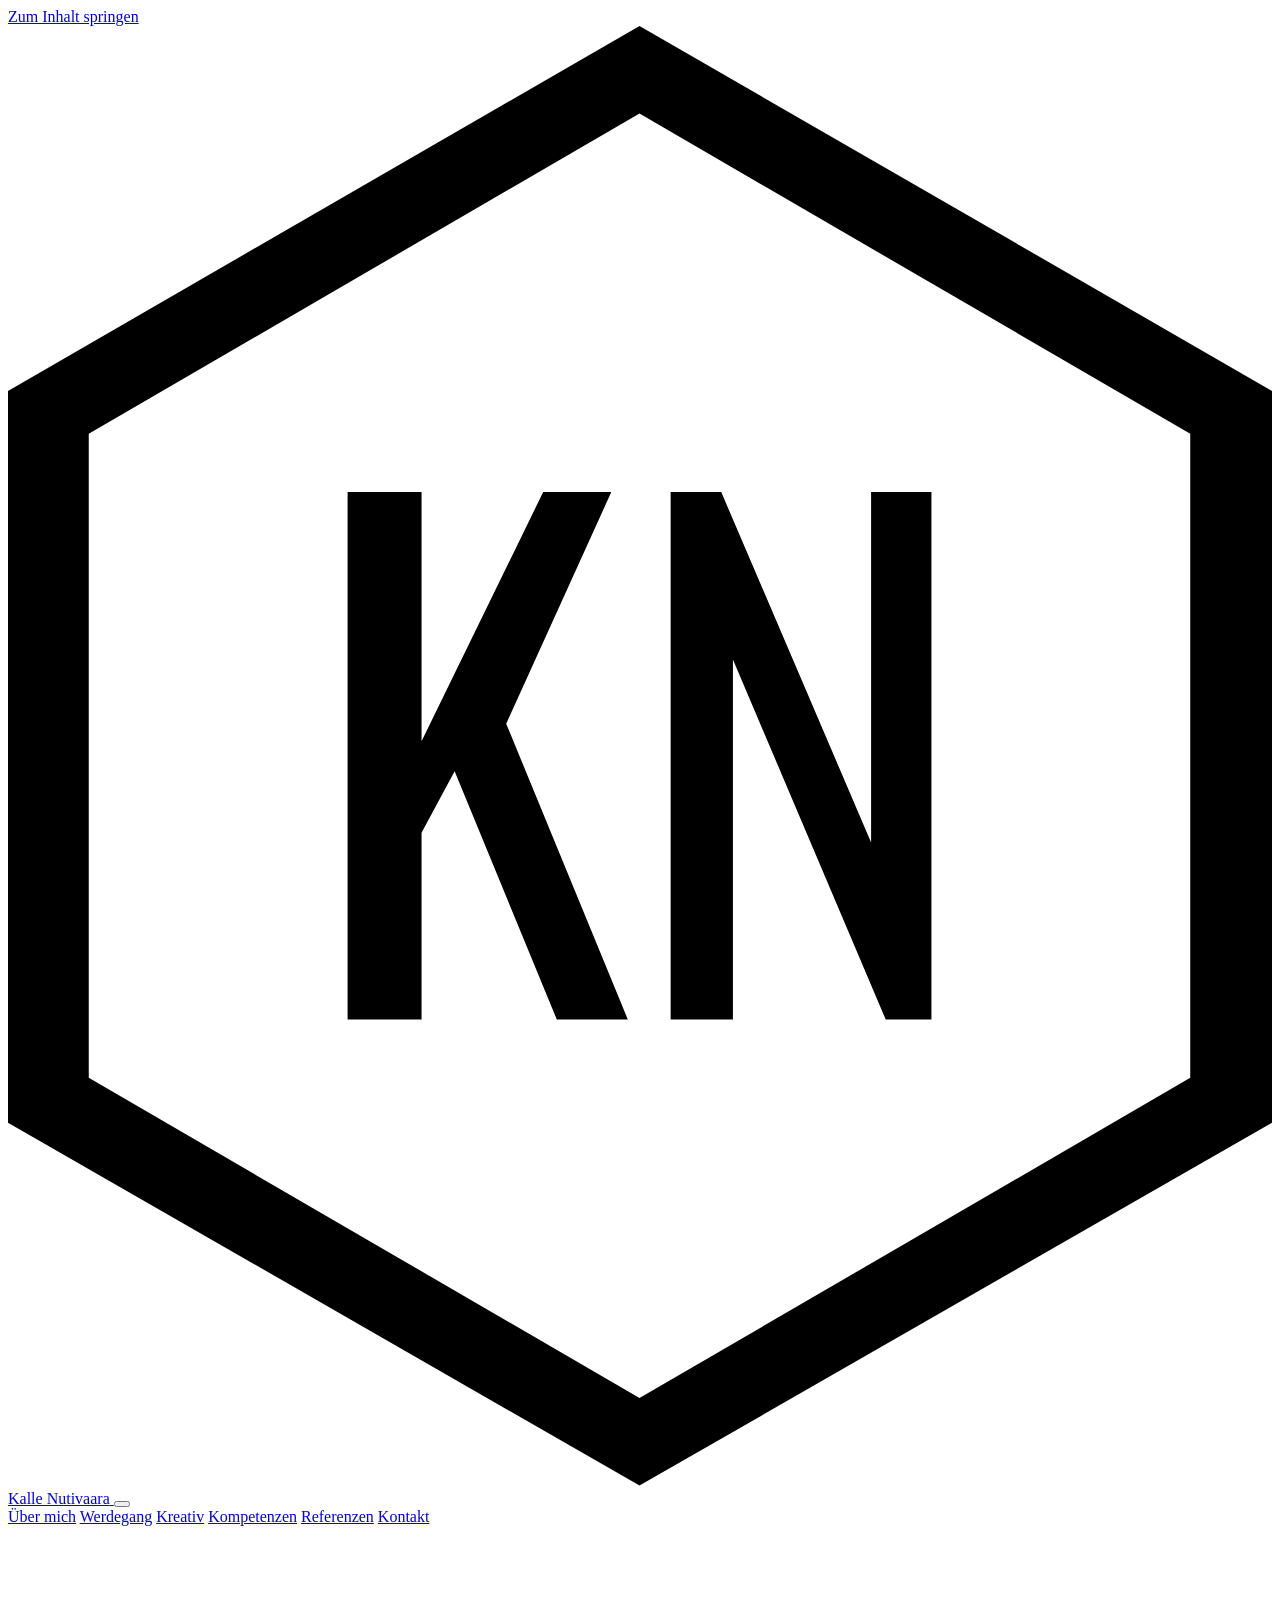
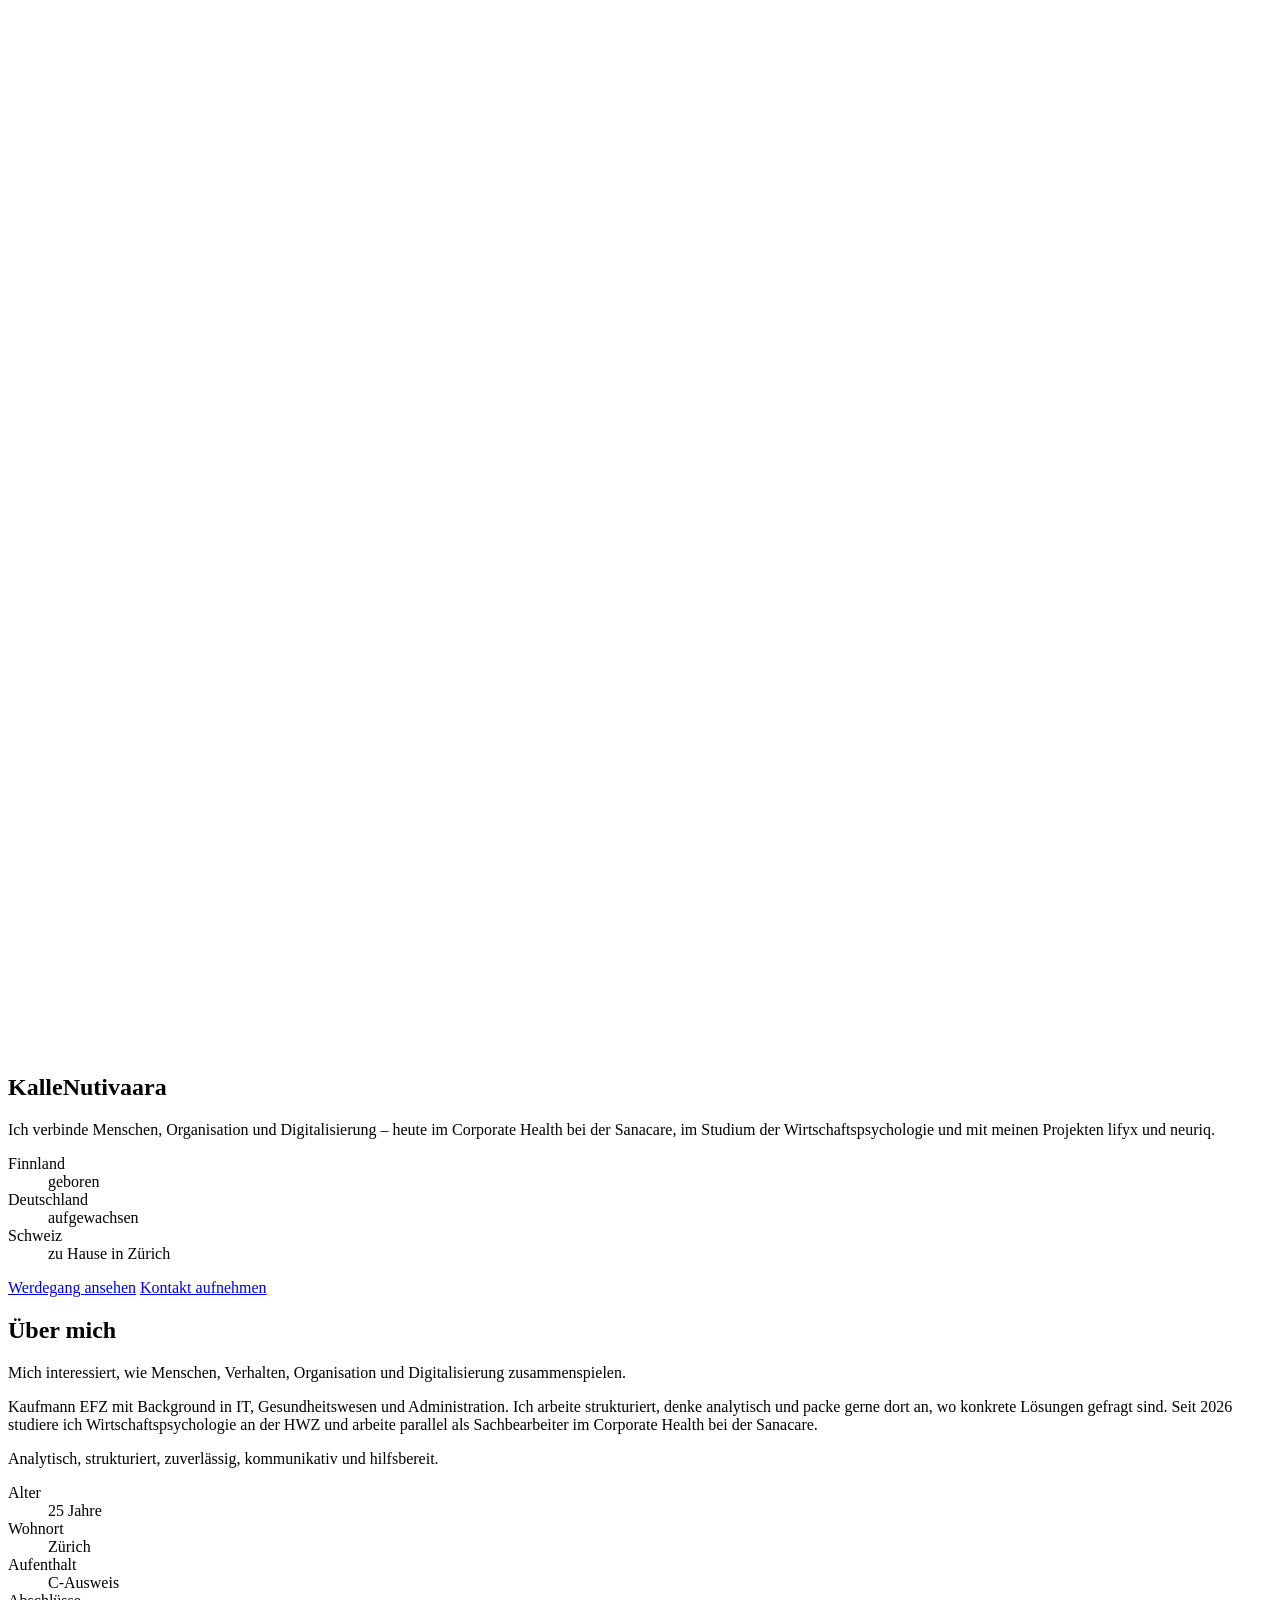
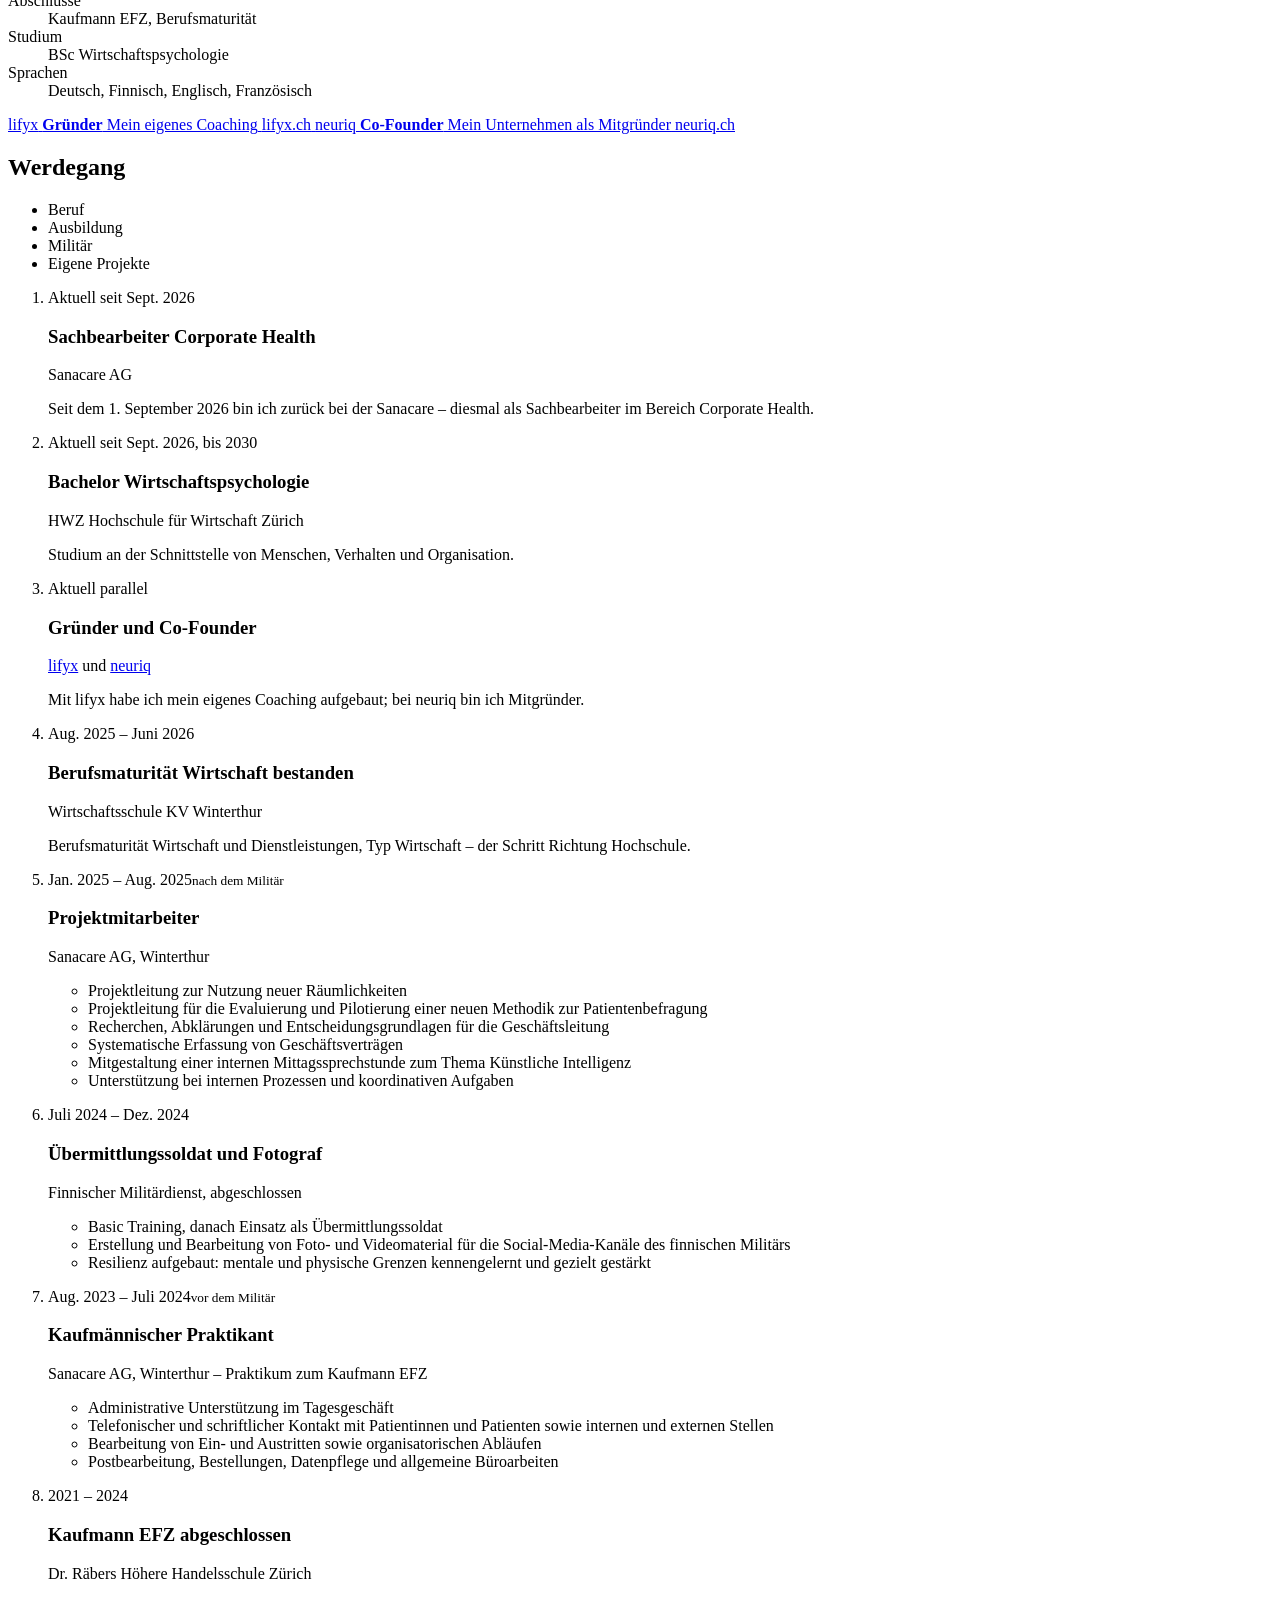
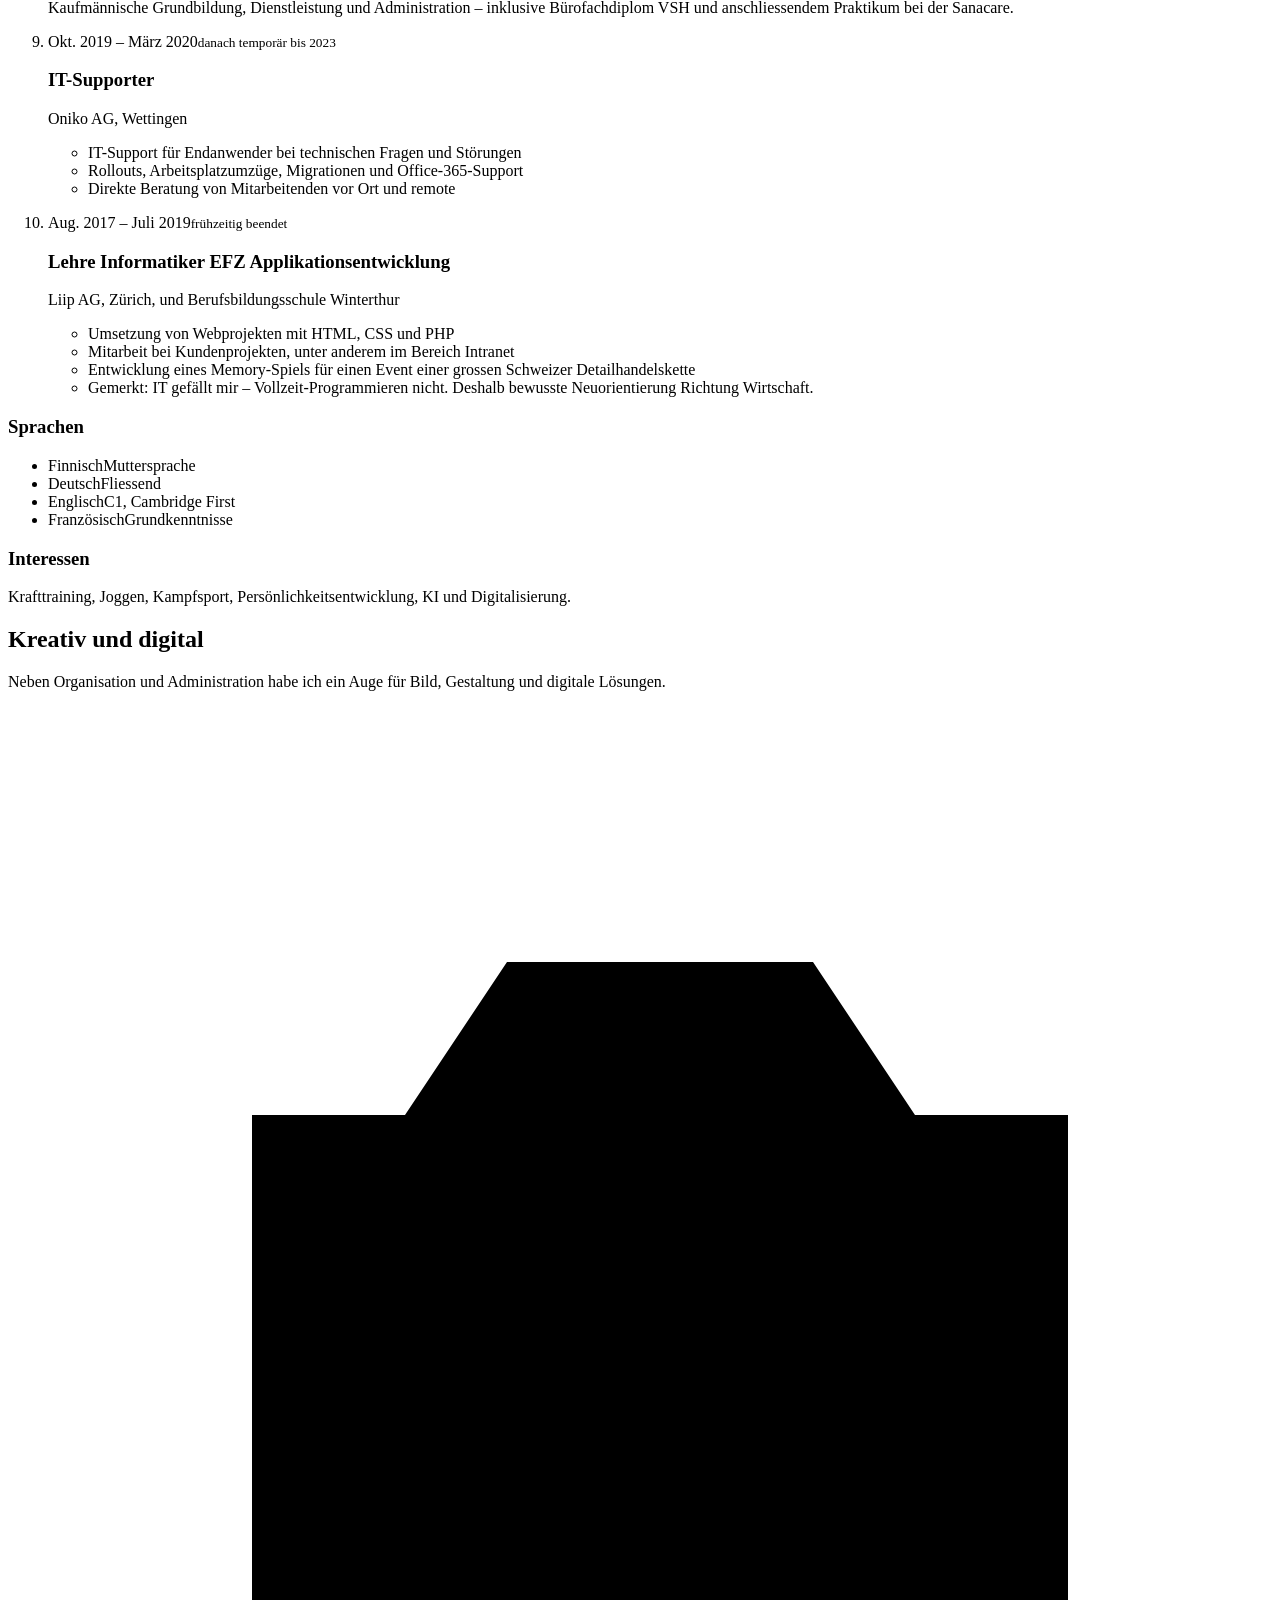
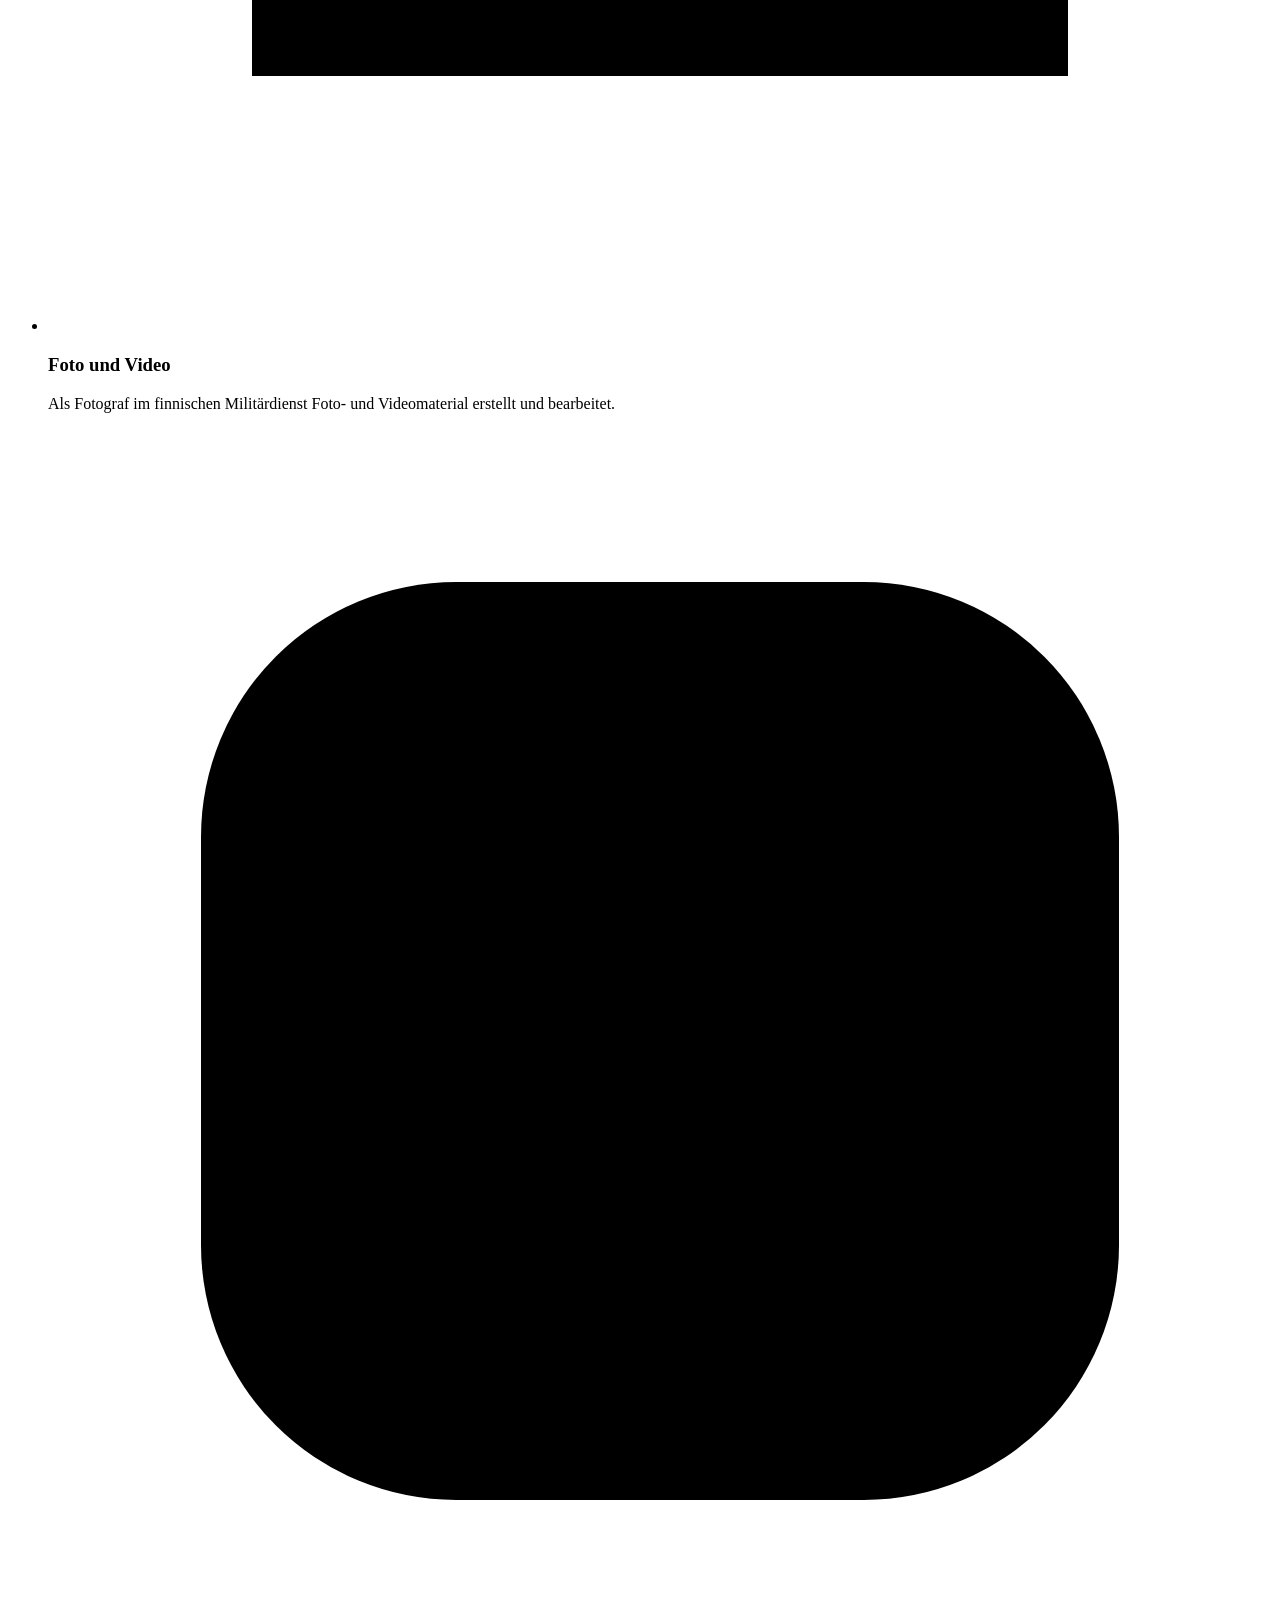
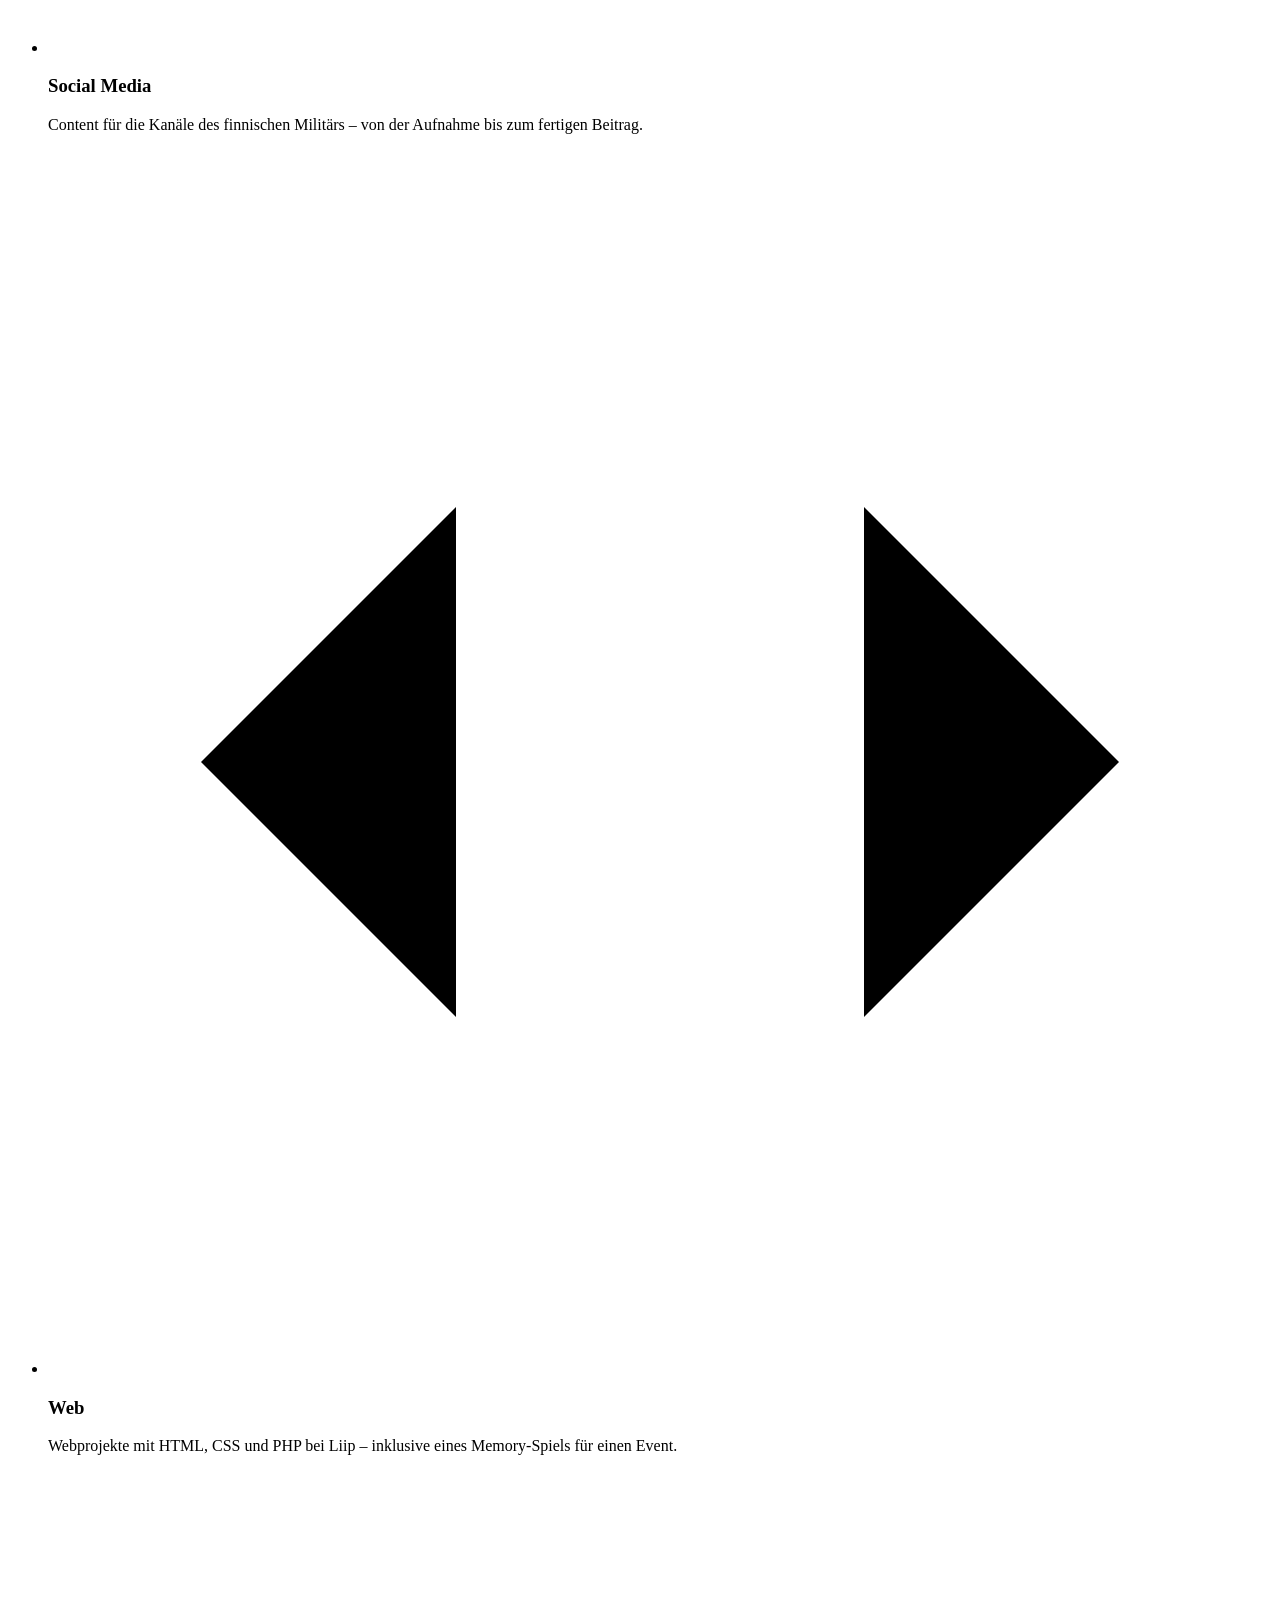
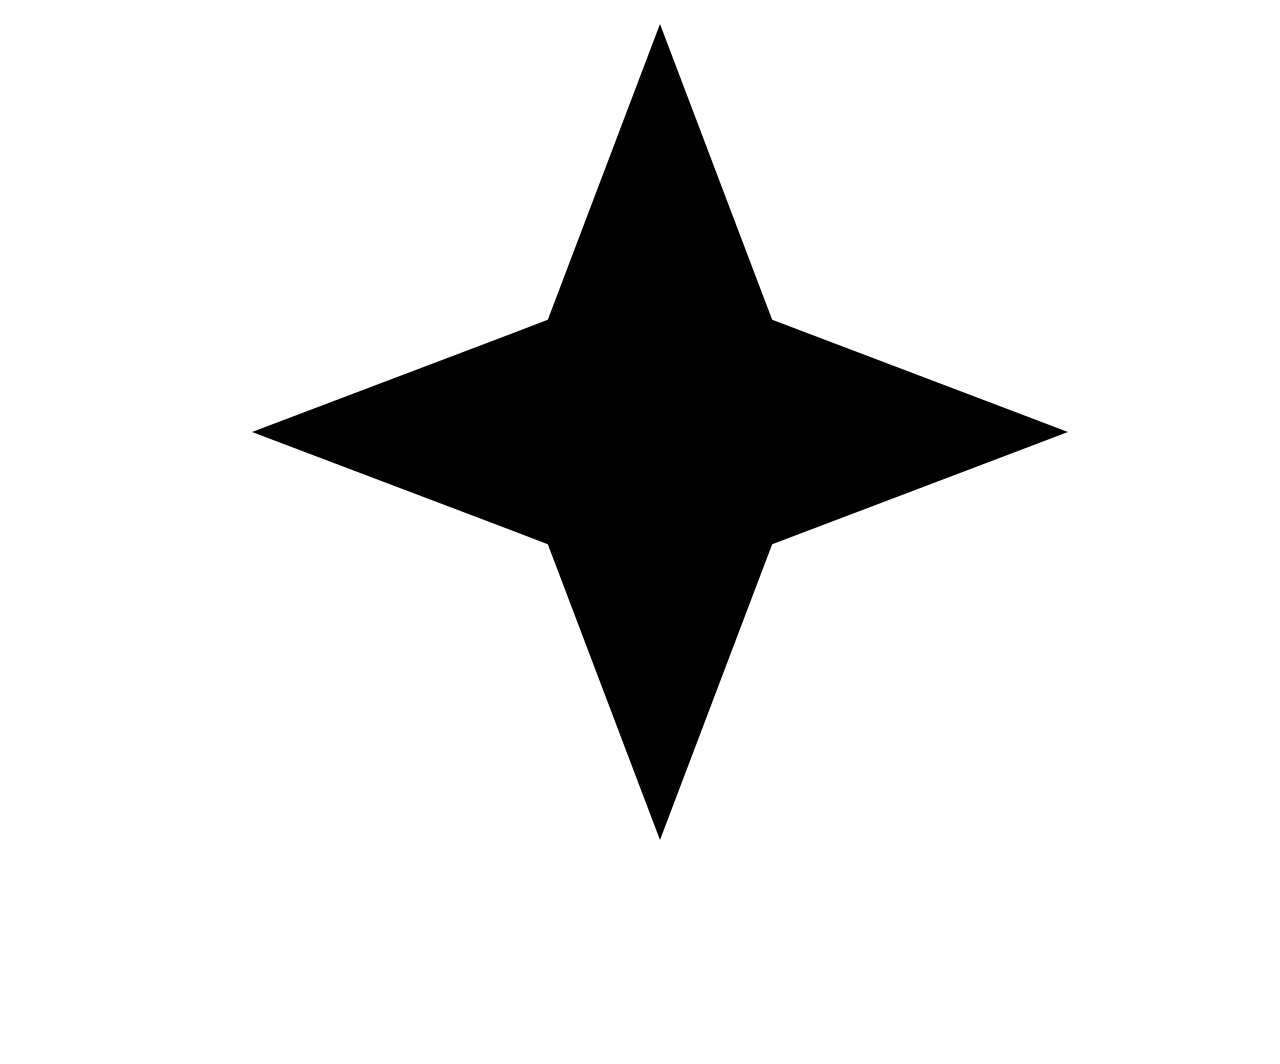
==== commit af27b819: "Redesign: Nordic calm with full-bleed portrait hero - Hero takes the indigo of the portrait; photo b" ====
--- a/_source/index.html
+++ b/_source/index.html
@@ -3,20 +3,20 @@
 <head>
   <meta charset="utf-8">
   <meta name="viewport" content="width=device-width, initial-scale=1">
-  <title>Kalle Nutivaara – Lebenslauf</title>
-  <meta name="description" content="Kalle Nutivaara – Kaufmann EFZ mit Background in IT, Gesundheitswesen und Administration. Sachbearbeiter Corporate Health bei Sanacare, Student Wirtschaftspsychologie (HWZ), Gründer von lifyx Coaching, Co-Founder von neuriq.">
+  <title>Kalle Nutivaara</title>
+  <meta name="description" content="Kalle Nutivaara – Sachbearbeiter Corporate Health bei Sanacare, Student Wirtschaftspsychologie (HWZ), Gründer von lifyx und Co-Founder von neuriq.">
   <meta name="author" content="Kalle Nutivaara">
   <meta name="robots" content="noindex, nofollow">
   <meta property="og:title" content="Kalle Nutivaara">
-  <meta property="og:description" content="Wirtschaftspsychologie-Student, Coach bei lifyx, Co-Founder von neuriq – mein Online-Lebenslauf.">
+  <meta property="og:description" content="Corporate Health, Wirtschaftspsychologie und zwei eigene Projekte: lifyx und neuriq.">
   <meta property="og:image" content="images/kalle-og.jpg">
-  <meta name="theme-color" content="#0e3b5c">
+  <meta name="theme-color" content="#0f0e27">
   <link rel="icon" href="favicon.svg" type="image/svg+xml">
   <link rel="icon" href="favicon.png" type="image/png">
   <link rel="apple-touch-icon" href="favicon.png">
   <link rel="preconnect" href="https://fonts.googleapis.com">
   <link rel="preconnect" href="https://fonts.gstatic.com" crossorigin>
-  <link href="https://fonts.googleapis.com/css2?family=Manrope:wght@400;500;600;700;800&display=swap" rel="stylesheet">
+  <link href="https://fonts.googleapis.com/css2?family=Schibsted+Grotesk:ital,wght@0,400;0,500;0,600;0,700;0,800;0,900;1,400&display=swap" rel="stylesheet">
   <link rel="stylesheet" href="css/style.css">
 </head>
 <body>
@@ -24,13 +24,16 @@
 
   <header class="nav" id="top">
     <div class="nav__inner">
-      <a class="brand" href="#top" aria-label="Kalle Nutivaara – zum Seitenanfang"><svg class="brand__logo" viewBox="0 0 1299 1500" aria-hidden="true"><path class="brand__hex" fill-rule="evenodd" d="M649 0 1299 375V1127L649 1500 0 1127V375ZM649 90 83 419V1081L649 1410 1215 1081V419Z"/><path class="brand__kn" d="M349 479H425V735L550 479H620L512 717L637 1021H564L459 766L425 829V1021H349ZM681 479H733L887 839V479H949V1021H902L745 651V1021H681Z"/></svg><span class="brand__name">Kalle Nutivaara</span></a>
+      <a class="brand" href="#top" aria-label="Kalle Nutivaara – zum Seitenanfang">
+        <svg class="brand__logo" viewBox="0 0 1299 1500" aria-hidden="true"><path class="brand__hex" fill-rule="evenodd" d="M649 0 1299 375V1127L649 1500 0 1127V375ZM649 90 83 419V1081L649 1410 1215 1081V419Z"/><path class="brand__kn" d="M349 479H425V735L550 479H620L512 717L637 1021H564L459 766L425 829V1021H349ZM681 479H733L887 839V479H949V1021H902L745 651V1021H681Z"/></svg>
+        <span class="brand__name">Kalle Nutivaara</span>
+      </a>
       <button class="nav__toggle" aria-expanded="false" aria-controls="menu" aria-label="Menü öffnen">
         <span></span><span></span>
       </button>
       <nav id="menu" class="nav__menu" aria-label="Hauptnavigation">
         <a href="#about">Über mich</a>
-        <a href="#resume">Lebenslauf</a>
+        <a href="#resume">Werdegang</a>
         <a href="#creative">Kreativ</a>
         <a href="#skills">Kompetenzen</a>
         <a href="#references">Referenzen</a>
@@ -41,107 +44,110 @@
 
   <main id="main">
     <!-- Hero -->
-    <section class="hero">
-      <div class="container hero__grid">
-        <div class="hero__text reveal">
-          <p class="eyebrow">Corporate Health · Wirtschaftspsychologie · Co-Founder</p>
-          <h1>Ich bin <span class="accent">Kalle Nutivaara.</span></h1>
-          <p class="lead">Kaufmann EFZ mit Background in IT, Gesundheitswesen und Administration. Ich arbeite strukturiert, denke analytisch und packe gerne dort an, wo konkrete Lösungen gefragt sind.</p>
-          <div class="hero__actions">
-            <a class="btn btn--primary" href="#about">Mehr über mich</a>
-          </div>
-          <div class="lived">
-            <p class="lived__label">Gelebt in</p>
-            <ol class="flags" aria-label="Gelebt in">
-              <li><b>Finnland</b><small>geboren</small></li>
-              <li><b>Deutschland</b><small>aufgewachsen</small></li>
-              <li><b>Schweiz</b><small>zu Hause</small></li>
-            </ol>
-          </div>
-        </div>
-        <figure class="hero__photo reveal">
-          <img src="images/kalle.webp" width="640" height="800" alt="Porträt von Kalle Nutivaara">
-          <figcaption>Zürich, Schweiz</figcaption>
-        </figure>
+    <section class="hero" aria-labelledby="hero-title">
+      <picture class="hero__photo">
+        <source media="(max-width: 700px)" srcset="images/kalle-hero-sm.webp">
+        <img src="images/kalle-hero.webp" width="1200" height="1125" alt="Kalle Nutivaara im hellblauen Sakko">
+      </picture>
+      <div class="hero__inner">
+        <h1 id="hero-title" class="hero__name"><span>Kalle</span><span>Nutivaara</span></h1>
+        <p class="hero__lead">Ich verbinde Menschen, Organisation und Digitalisierung – heute im Corporate Health bei der Sanacare, im Studium der Wirtschaftspsychologie und mit meinen Projekten lifyx und neuriq.</p>
+        <dl class="lived" aria-label="Gelebt in">
+          <div><dt>Finnland</dt><dd>geboren</dd></div>
+          <div><dt>Deutschland</dt><dd>aufgewachsen</dd></div>
+          <div><dt>Schweiz</dt><dd>zu Hause in Zürich</dd></div>
+        </dl>
+        <div class="hero__actions">
+          <a class="btn" href="#resume">Werdegang ansehen</a>
+          <a class="link" href="#contact">Kontakt aufnehmen</a>
+        </div>
       </div>
     </section>
 
     <!-- About -->
-    <section class="section" id="about">
-      <div class="container about">
-        <div class="reveal">
-          <h2 class="section__title"><span>01</span> Über mich</h2>
-          <p class="about__quote">In Finnland geboren, in Deutschland aufgewachsen, in der Schweiz zu Hause.</p>
-          <p>Kaufmann EFZ mit Background in <strong>IT</strong>, <strong>Gesundheitswesen</strong> und <strong>Administration</strong>. Besonders spannend finde ich die Verbindung von <strong>Menschen, Verhalten, Organisation und Digitalisierung</strong> – deshalb studiere ich seit 2026 Wirtschaftspsychologie an der HWZ und arbeite parallel als Sachbearbeiter im Corporate Health bei der Sanacare.</p>
-          <p>Analytisch, strukturiert, zuverlässig, kommunikativ und hilfsbereit.</p>
-          <div class="ventures">
-            <a class="venture" href="https://lifyx.ch" target="_blank" rel="noopener">
-              <span class="venture__role">Gründer</span>
-              <strong>lifyx</strong>
-              <span>Mein eigenes Coaching</span>
-              <em>lifyx.ch ↗</em>
-            </a>
-            <a class="venture" href="https://neuriq.ch" target="_blank" rel="noopener">
-              <span class="venture__role">Co-Founder</span>
-              <strong>neuriq</strong>
-              <span>Mein Unternehmen als Mitgründer</span>
-              <em>neuriq.ch ↗</em>
-            </a>
-          </div>
-        </div>
-        <ul class="facts reveal">
-          <li><strong><span data-age>25</span> Jahre</strong><span>Geboren in Oulu, Finnland</span></li>
-          <li><strong>C-Ausweis</strong><span>Finnische Staatsangehörigkeit</span></li>
-          <li><strong>Kaufmann EFZ</strong><span>+ Berufsmaturität Wirtschaft (BMS)</span></li>
-          <li><strong>BSc-Student</strong><span>Wirtschaftspsychologie, HWZ</span></li>
-          <li><strong>Corporate Health</strong><span>Sachbearbeiter, Sanacare AG</span></li>
-          <li><strong>4 Sprachen</strong><span>DE · FI · EN (C1) · FR</span></li>
-        </ul>
+    <section class="section about" id="about" aria-labelledby="about-title">
+      <div class="container about__grid">
+        <div>
+          <h2 id="about-title" class="h2">Über mich</h2>
+          <p class="about__statement">Mich interessiert, wie Menschen, Verhalten, Organisation und Digitalisierung zusammenspielen.</p>
+          <p>Kaufmann EFZ mit Background in IT, Gesundheitswesen und Administration. Ich arbeite strukturiert, denke analytisch und packe gerne dort an, wo konkrete Lösungen gefragt sind. Seit 2026 studiere ich Wirtschaftspsychologie an der HWZ und arbeite parallel als Sachbearbeiter im Corporate Health bei der Sanacare.</p>
+          <p class="about__traits">Analytisch, strukturiert, zuverlässig, kommunikativ und hilfsbereit.</p>
+        </div>
+        <dl class="facts">
+          <div><dt>Alter</dt><dd><span data-age>25</span> Jahre</dd></div>
+          <div><dt>Wohnort</dt><dd>Zürich</dd></div>
+          <div><dt>Aufenthalt</dt><dd>C-Ausweis</dd></div>
+          <div><dt>Abschlüsse</dt><dd>Kaufmann EFZ, Berufsmaturität</dd></div>
+          <div><dt>Studium</dt><dd>BSc Wirtschaftspsychologie</dd></div>
+          <div><dt>Sprachen</dt><dd>Deutsch, Finnisch, Englisch, Französisch</dd></div>
+        </dl>
+      </div>
+
+      <div class="container ventures">
+        <a class="venture" href="https://lifyx.ch" target="_blank" rel="noopener">
+          <span class="venture__name">lifyx</span>
+          <span class="venture__text"><b>Gründer</b> Mein eigenes Coaching</span>
+          <span class="venture__url">lifyx.ch</span>
+        </a>
+        <a class="venture" href="https://neuriq.ch" target="_blank" rel="noopener">
+          <span class="venture__name">neuriq</span>
+          <span class="venture__text"><b>Co-Founder</b> Mein Unternehmen als Mitgründer</span>
+          <span class="venture__url">neuriq.ch</span>
+        </a>
       </div>
     </section>
 
     <!-- Resume -->
-    <section class="section section--alt" id="resume">
-      <div class="container">
-        <h2 class="section__title reveal"><span>02</span> Lebenslauf</h2>
-
-        <div class="resume">
-          <div>
-            <h3 class="sub">Mein Weg – neueste Station zuerst</h3>
-            <ul class="legend reveal" aria-label="Legende">
-              <li class="k-work">Beruf</li>
-              <li class="k-edu">Ausbildung</li>
-              <li class="k-mil">Militär</li>
-              <li class="k-own">Eigene Projekte</li>
-            </ul>
-            <ol class="timeline">
-              <li class="reveal t-work">
-                <p class="date"><span class="tag tag--now">Aktuell</span> Seit Sept. 2026</p>
-                <h4>Sachbearbeiter Corporate Health</h4>
+    <section class="section resume" id="resume" aria-labelledby="resume-title">
+      <div class="container">
+        <div class="resume__head">
+          <h2 id="resume-title" class="h2">Werdegang</h2>
+          <ul class="legend" aria-label="Legende">
+            <li class="k-work">Beruf</li>
+            <li class="k-edu">Ausbildung</li>
+            <li class="k-mil">Militär</li>
+            <li class="k-own">Eigene Projekte</li>
+          </ul>
+        </div>
+
+        <div class="resume__grid">
+          <ol class="timeline" style="--progress: 0">
+            <li class="t-work">
+              <p class="date"><span class="now">Aktuell</span> seit Sept. 2026</p>
+              <div class="entry">
+                <h3>Sachbearbeiter Corporate Health</h3>
                 <p class="meta">Sanacare AG</p>
                 <p>Seit dem 1. September 2026 bin ich zurück bei der Sanacare – diesmal als Sachbearbeiter im Bereich Corporate Health.</p>
-              </li>
-              <li class="reveal t-edu">
-                <p class="date"><span class="tag tag--now">Aktuell</span> Seit Sept. 2026 · bis 2030</p>
-                <h4>Bachelor Wirtschaftspsychologie</h4>
+              </div>
+            </li>
+            <li class="t-edu">
+              <p class="date"><span class="now">Aktuell</span> seit Sept. 2026, bis 2030</p>
+              <div class="entry">
+                <h3>Bachelor Wirtschaftspsychologie</h3>
                 <p class="meta">HWZ Hochschule für Wirtschaft Zürich</p>
                 <p>Studium an der Schnittstelle von Menschen, Verhalten und Organisation.</p>
-              </li>
-              <li class="reveal t-own">
-                <p class="date"><span class="tag tag--now">Aktuell</span> Parallel</p>
-                <h4>Gründer &amp; Coach · Co-Founder</h4>
-                <p class="meta"><a href="https://lifyx.ch" target="_blank" rel="noopener">lifyx</a> · <a href="https://neuriq.ch" target="_blank" rel="noopener">neuriq</a></p>
+              </div>
+            </li>
+            <li class="t-own">
+              <p class="date"><span class="now">Aktuell</span> parallel</p>
+              <div class="entry">
+                <h3>Gründer und Co-Founder</h3>
+                <p class="meta"><a href="https://lifyx.ch" target="_blank" rel="noopener">lifyx</a> und <a href="https://neuriq.ch" target="_blank" rel="noopener">neuriq</a></p>
                 <p>Mit lifyx habe ich mein eigenes Coaching aufgebaut; bei neuriq bin ich Mitgründer.</p>
-              </li>
-              <li class="reveal t-edu">
-                <p class="date">Aug. 2025 – Juni 2026</p>
-                <h4>Berufsmaturität Wirtschaft <span class="ok">✓ bestanden</span></h4>
+              </div>
+            </li>
+            <li class="t-edu">
+              <p class="date">Aug. 2025 – Juni 2026</p>
+              <div class="entry">
+                <h3>Berufsmaturität Wirtschaft <span class="ok">bestanden</span></h3>
                 <p class="meta">Wirtschaftsschule KV Winterthur</p>
                 <p>Berufsmaturität Wirtschaft und Dienstleistungen, Typ Wirtschaft – der Schritt Richtung Hochschule.</p>
-              </li>
-              <li class="reveal t-work">
-                <p class="date">Jan. 2025 – Aug. 2025 · nach dem Militär</p>
-                <h4>Projektmitarbeiter</h4>
+              </div>
+            </li>
+            <li class="t-work">
+              <p class="date">Jan. 2025 – Aug. 2025<small>nach dem Militär</small></p>
+              <div class="entry">
+                <h3>Projektmitarbeiter</h3>
                 <p class="meta">Sanacare AG, Winterthur</p>
                 <ul class="bullets">
                   <li>Projektleitung zur Nutzung neuer Räumlichkeiten</li>
@@ -151,187 +157,179 @@
                   <li>Mitgestaltung einer internen Mittagssprechstunde zum Thema Künstliche Intelligenz</li>
                   <li>Unterstützung bei internen Prozessen und koordinativen Aufgaben</li>
                 </ul>
-              </li>
-              <li class="reveal t-mil">
-                <p class="date">Juli 2024 – Dez. 2024</p>
-                <h4>Übermittlungssoldat &amp; Fotograf</h4>
-                <p class="meta">Finnischer Militärdienst · abgeschlossen</p>
+              </div>
+            </li>
+            <li class="t-mil">
+              <p class="date">Juli 2024 – Dez. 2024</p>
+              <div class="entry">
+                <h3>Übermittlungssoldat und Fotograf</h3>
+                <p class="meta">Finnischer Militärdienst, abgeschlossen</p>
                 <ul class="bullets">
                   <li>Basic Training, danach Einsatz als Übermittlungssoldat</li>
                   <li>Erstellung und Bearbeitung von Foto- und Videomaterial für die Social-Media-Kanäle des finnischen Militärs</li>
                   <li>Resilienz aufgebaut: mentale und physische Grenzen kennengelernt und gezielt gestärkt</li>
                 </ul>
-              </li>
-              <li class="reveal t-work">
-                <p class="date">Aug. 2023 – Juli 2024 · vor dem Militär</p>
-                <h4>Kaufmännischer Praktikant</h4>
-                <p class="meta">Sanacare AG, Winterthur · Praktikum zum Kaufmann EFZ</p>
+              </div>
+            </li>
+            <li class="t-work">
+              <p class="date">Aug. 2023 – Juli 2024<small>vor dem Militär</small></p>
+              <div class="entry">
+                <h3>Kaufmännischer Praktikant</h3>
+                <p class="meta">Sanacare AG, Winterthur – Praktikum zum Kaufmann EFZ</p>
                 <ul class="bullets">
                   <li>Administrative Unterstützung im Tagesgeschäft</li>
                   <li>Telefonischer und schriftlicher Kontakt mit Patientinnen und Patienten sowie internen und externen Stellen</li>
                   <li>Bearbeitung von Ein- und Austritten sowie organisatorischen Abläufen</li>
                   <li>Postbearbeitung, Bestellungen, Datenpflege und allgemeine Büroarbeiten</li>
                 </ul>
-              </li>
-              <li class="reveal t-edu">
-                <p class="date">2021 – 2024</p>
-                <h4>Kaufmann EFZ <span class="ok">✓ abgeschlossen</span></h4>
+              </div>
+            </li>
+            <li class="t-edu">
+              <p class="date">2021 – 2024</p>
+              <div class="entry">
+                <h3>Kaufmann EFZ <span class="ok">abgeschlossen</span></h3>
                 <p class="meta">Dr. Räbers Höhere Handelsschule Zürich</p>
                 <p>Kaufmännische Grundbildung, Dienstleistung und Administration – inklusive Bürofachdiplom VSH und anschliessendem Praktikum bei der Sanacare.</p>
-              </li>
-              <li class="reveal t-work">
-                <p class="date">Okt. 2019 – März 2020 · danach temporär bis 2023</p>
-                <h4>IT-Supporter</h4>
+              </div>
+            </li>
+            <li class="t-work">
+              <p class="date">Okt. 2019 – März 2020<small>danach temporär bis 2023</small></p>
+              <div class="entry">
+                <h3>IT-Supporter</h3>
                 <p class="meta">Oniko AG, Wettingen</p>
                 <ul class="bullets">
                   <li>IT-Support für Endanwender bei technischen Fragen und Störungen</li>
                   <li>Rollouts, Arbeitsplatzumzüge, Migrationen und Office-365-Support</li>
                   <li>Direkte Beratung von Mitarbeitenden vor Ort und remote</li>
                 </ul>
-              </li>
-              <li class="reveal t-edu">
-                <p class="date">Aug. 2017 – Juli 2019 · frühzeitig beendet</p>
-                <h4>Lehre Informatiker EFZ Applikationsentwicklung</h4>
-                <p class="meta">Liip AG, Zürich · Berufsbildungsschule Winterthur</p>
+              </div>
+            </li>
+            <li class="t-edu">
+              <p class="date">Aug. 2017 – Juli 2019<small>frühzeitig beendet</small></p>
+              <div class="entry">
+                <h3>Lehre Informatiker EFZ Applikationsentwicklung</h3>
+                <p class="meta">Liip AG, Zürich, und Berufsbildungsschule Winterthur</p>
                 <ul class="bullets">
                   <li>Umsetzung von Webprojekten mit HTML, CSS und PHP</li>
                   <li>Mitarbeit bei Kundenprojekten, unter anderem im Bereich Intranet</li>
                   <li>Entwicklung eines Memory-Spiels für einen Event einer grossen Schweizer Detailhandelskette</li>
                   <li>Gemerkt: IT gefällt mir – Vollzeit-Programmieren nicht. Deshalb bewusste Neuorientierung Richtung Wirtschaft.</li>
                 </ul>
-              </li>
-            </ol>
-          </div>
-
-          <div class="resume__side">
-
-            <h3 class="sub">Sprachen</h3>
-            <ul class="langs reveal">
-              <li><strong>Finnisch</strong><span>Muttersprache</span><i style="--lvl:100%"></i></li>
-              <li><strong>Deutsch</strong><span>Fliessend</span><i style="--lvl:100%"></i></li>
-              <li><strong>Englisch</strong><span>C1 · Cambridge First</span><i style="--lvl:85%"></i></li>
-              <li><strong>Französisch</strong><span>Grundkenntnisse</span><i style="--lvl:35%"></i></li>
+              </div>
+            </li>
+          </ol>
+
+          <aside class="resume__side">
+            <h3 class="h3">Sprachen</h3>
+            <ul class="langs">
+              <li><span>Finnisch</span><span>Muttersprache</span></li>
+              <li><span>Deutsch</span><span>Fliessend</span></li>
+              <li><span>Englisch</span><span>C1, Cambridge First</span></li>
+              <li><span>Französisch</span><span>Grundkenntnisse</span></li>
             </ul>
-
-            <h3 class="sub">Interessen</h3>
-            <ul class="chips reveal">
-              <li>Krafttraining</li><li>Joggen</li><li>Kampfsport</li><li>Persönlichkeitsentwicklung</li><li>KI &amp; Digitalisierung</li>
-            </ul>
-          </div>
-        </div>
-      </div>
-    </section>
-
-    <!-- Creative / Digital -->
-    <section class="section section--dark" id="creative">
-      <div class="container">
-        <h2 class="section__title reveal"><span>03</span> Kreativ &amp; Digital</h2>
-        <p class="section__intro reveal">Neben Organisation und Administration habe ich ein Auge für Bild, Gestaltung und digitale Lösungen.</p>
-        <div class="creative">
-          <article class="tile reveal">
+            <h3 class="h3">Interessen</h3>
+            <p class="interests">Krafttraining, Joggen, Kampfsport, Persönlichkeitsentwicklung, KI und Digitalisierung.</p>
+          </aside>
+        </div>
+      </div>
+    </section>
+
+    <!-- Creative -->
+    <section class="section creative" id="creative" aria-labelledby="creative-title">
+      <div class="container">
+        <h2 id="creative-title" class="h2">Kreativ und digital</h2>
+        <p class="intro">Neben Organisation und Administration habe ich ein Auge für Bild, Gestaltung und digitale Lösungen.</p>
+        <ul class="creative__list">
+          <li>
             <svg aria-hidden="true" viewBox="0 0 24 24"><path d="M4 8h3l2-3h6l2 3h3v11H4z"/><circle cx="12" cy="13" r="3.5"/></svg>
-            <h3>Foto &amp; Video</h3>
+            <h3>Foto und Video</h3>
             <p>Als Fotograf im finnischen Militärdienst Foto- und Videomaterial erstellt und bearbeitet.</p>
-          </article>
-          <article class="tile reveal">
-            <svg aria-hidden="true" viewBox="0 0 24 24"><rect x="3" y="3" width="18" height="18" rx="4"/><circle cx="12" cy="12" r="4"/><circle cx="17.5" cy="6.5" r="1"/></svg>
+          </li>
+          <li>
+            <svg aria-hidden="true" viewBox="0 0 24 24"><rect x="3" y="3" width="18" height="18" rx="5"/><circle cx="12" cy="12" r="4"/><circle cx="17.5" cy="6.5" r=".8"/></svg>
             <h3>Social Media</h3>
-            <p>Content für die Social-Media-Kanäle des finnischen Militärs – von der Aufnahme bis zum fertigen Beitrag.</p>
-          </article>
-          <article class="tile reveal">
+            <p>Content für die Kanäle des finnischen Militärs – von der Aufnahme bis zum fertigen Beitrag.</p>
+          </li>
+          <li>
             <svg aria-hidden="true" viewBox="0 0 24 24"><path d="m8 7-5 5 5 5M16 7l5 5-5 5M13.5 4l-3 16"/></svg>
             <h3>Web</h3>
             <p>Webprojekte mit HTML, CSS und PHP bei Liip – inklusive eines Memory-Spiels für einen Event.</p>
-          </article>
-          <article class="tile reveal">
+          </li>
+          <li>
             <svg aria-hidden="true" viewBox="0 0 24 24"><path d="M12 3l2.2 5.8L20 11l-5.8 2.2L12 19l-2.2-5.8L4 11l5.8-2.2z"/></svg>
             <h3>KI-Tools</h3>
-            <p>Digitale Arbeitsprozesse mit KI – unter anderem eine interne KI-Sprechstunde bei Sanacare mitgestaltet.</p>
-          </article>
-        </div>
+            <p>Digitale Arbeitsprozesse mit KI – unter anderem eine interne KI-Sprechstunde bei der Sanacare mitgestaltet.</p>
+          </li>
+        </ul>
       </div>
     </section>
 
     <!-- Skills -->
-    <section class="section" id="skills">
-      <div class="container">
-        <h2 class="section__title reveal"><span>04</span> Kompetenzen</h2>
-        <div class="skillgroups">
-          <div class="reveal">
-            <h3 class="sub">Business &amp; Organisation</h3>
-            <ul class="chips"><li>Projektkoordination</li><li>Recherche</li><li>Entscheidungsgrundlagen</li><li>Datenbereinigung</li><li>Dokumentation</li><li>Coaching</li><li>Unternehmertum</li></ul>
+    <section class="section skills" id="skills" aria-labelledby="skills-title">
+      <div class="container">
+        <h2 id="skills-title" class="h2">Kompetenzen</h2>
+        <div class="skills__grid">
+          <div>
+            <h3 class="h3">Business und Organisation</h3>
+            <ul class="list"><li>Projektkoordination</li><li>Recherche und Entscheidungsgrundlagen</li><li>Datenbereinigung und Dokumentation</li><li>Coaching</li><li>Unternehmertum</li></ul>
           </div>
-          <div class="reveal">
-            <h3 class="sub">IT &amp; Office</h3>
-            <ul class="chips"><li>Microsoft 365</li><li>Teams</li><li>Word</li><li>Excel</li><li>PowerPoint</li><li>IT-Support</li><li>Rollout</li><li>Onsite-Support</li></ul>
+          <div>
+            <h3 class="h3">IT und Office</h3>
+            <ul class="list"><li>Microsoft 365, Teams</li><li>Word, Excel, PowerPoint</li><li>IT-Support, Rollout, Onsite-Support</li></ul>
           </div>
-          <div class="reveal">
-            <h3 class="sub">Digital &amp; Web</h3>
-            <ul class="chips"><li>KI-Tools</li><li>Digitale Arbeitsprozesse</li><li>HTML</li><li>CSS</li><li>JavaScript</li><li>MySQL (Grundlagen)</li><li>Foto &amp; Video</li></ul>
+          <div>
+            <h3 class="h3">Digital und Web</h3>
+            <ul class="list"><li>KI-Tools und digitale Arbeitsprozesse</li><li>HTML, CSS, JavaScript</li><li>MySQL (Grundlagen)</li><li>Foto und Video</li></ul>
           </div>
         </div>
       </div>
     </section>
 
-    <!-- Mottos -->
-    <section class="mottos">
-      <div class="container">
-        <h2 class="visually-hidden">Lebensmotto</h2>
-        <blockquote class="reveal">«Knowledge isn’t power; knowledge is only potential power. Action is power.»</blockquote>
+    <!-- Motto -->
+    <section class="motto" aria-label="Lebensmotto">
+      <div class="container">
+        <blockquote>
+          <p>«Knowledge isn’t power; knowledge is only potential power. Action is power.»</p>
+        </blockquote>
       </div>
     </section>
 
     <!-- References -->
-    <section class="section section--alt" id="references">
-      <div class="container">
-        <h2 class="section__title reveal"><span>05</span> Referenzen</h2>
-        <p class="section__intro reveal">Weitere Referenzen gebe ich gerne auf Anfrage.</p>
-        <div class="refs">
-          <figure class="ref reveal">
+    <section class="section refs" id="references" aria-labelledby="refs-title">
+      <div class="container">
+        <h2 id="refs-title" class="h2">Referenzen</h2>
+        <div class="refs__grid">
+          <figure>
             <blockquote>Kalle Nutivaara ist ein sehr ambitionierter Mitarbeiter. Sein Wunsch, Hindernisse zu überwinden, ist ein echter Ansporn für alle im Team. Mit seiner Kreativität und seinen einzigartigen Ideen füllt er den Raum mit Innovation.</blockquote>
-            <figcaption><span class="avatar">AS</span>Alexander Stöckl</figcaption>
+            <figcaption>Alexander Stöckl</figcaption>
           </figure>
-          <figure class="ref reveal">
+          <figure>
             <blockquote>Ich habe mit Kalle Nutivaara die Berufsschule besucht. Seine Art, immer fröhlich und motiviert zu sein, macht einfach Spass in der Zusammenarbeit. Er bringt gute Ideen in die Planung ein und übernimmt bei der Ausführung seine Rolle, die er souverän abliefert.</blockquote>
-            <figcaption><span class="avatar">LC</span>Luca Calderone</figcaption>
+            <figcaption>Luca Calderone</figcaption>
           </figure>
         </div>
+        <p class="refs__note">Weitere Referenzen gebe ich gerne auf Anfrage.</p>
       </div>
     </section>
 
     <!-- Contact -->
-    <section class="section contact" id="contact">
-      <div class="container contact__inner reveal">
-        <h2 class="section__title"><span>06</span> Kontakt</h2>
-        <p class="lead">Ich freue mich auf Ihre Nachricht.</p>
-        <div class="contact__grid">
-          <a class="contact__item" href="mailto:kalle.nutivaara@gmail.com">
-            <svg aria-hidden="true" viewBox="0 0 24 24"><rect x="3" y="5" width="18" height="14" rx="2"/><path d="m3 7 9 6 9-6"/></svg>
-            <span>kalle.nutivaara@gmail.com</span>
-          </a>
-          <a class="contact__item" href="tel:+41788597840">
-            <svg aria-hidden="true" viewBox="0 0 24 24"><path d="M5 4h4l2 5-2.5 1.5a11 11 0 0 0 5 5L15 13l5 2v4a2 2 0 0 1-2 2A16 16 0 0 1 3 6a2 2 0 0 1 2-2"/></svg>
-            <span>078 859 78 40</span>
-          </a>
-          <div class="contact__item">
-            <svg aria-hidden="true" viewBox="0 0 24 24"><path d="M12 21s-7-6.2-7-11.5a7 7 0 0 1 14 0C19 14.8 12 21 12 21z"/><circle cx="12" cy="9.5" r="2.5"/></svg>
-            <span>Zürich, Schweiz</span>
-          </div>
-          <a class="contact__item" href="https://www.instagram.com/kallenutivaara/" target="_blank" rel="noopener">
-            <svg aria-hidden="true" viewBox="0 0 24 24"><rect x="3" y="3" width="18" height="18" rx="5"/><circle cx="12" cy="12" r="4"/><circle cx="17.5" cy="6.5" r="1"/></svg>
-            <span>@kallenutivaara</span>
-          </a>
-        </div>
-      </div>
+    <section class="contact" id="contact" aria-labelledby="contact-title">
+      <div class="container">
+        <h2 id="contact-title" class="h2">Kontakt</h2>
+        <p class="contact__lead">Ich freue mich auf Ihre Nachricht.</p>
+        <a class="contact__mail" href="mailto:kalle.nutivaara@gmail.com">kalle.nutivaara@gmail.com</a>
+        <ul class="contact__list">
+          <li><a href="tel:+41788597840">078 859 78 40</a></li>
+          <li>Zürich, Schweiz</li>
+          <li><a href="https://www.instagram.com/kallenutivaara/" target="_blank" rel="noopener">Instagram @kallenutivaara</a></li>
+        </ul>
+      </div>
+      <footer class="footer container">
+        <p>© <span id="year">2026</span> Kalle Nutivaara</p>
+        <a href="#top">Nach oben</a>
+      </footer>
     </section>
   </main>
-
-  <footer class="footer">
-    <div class="container footer__inner">
-      <p>© <span id="year">2026</span> Kalle Nutivaara</p>
-      <a href="#top">Nach oben ↑</a>
-    </div>
-  </footer>
 
   <script src="js/main.js"></script>
 </body>
